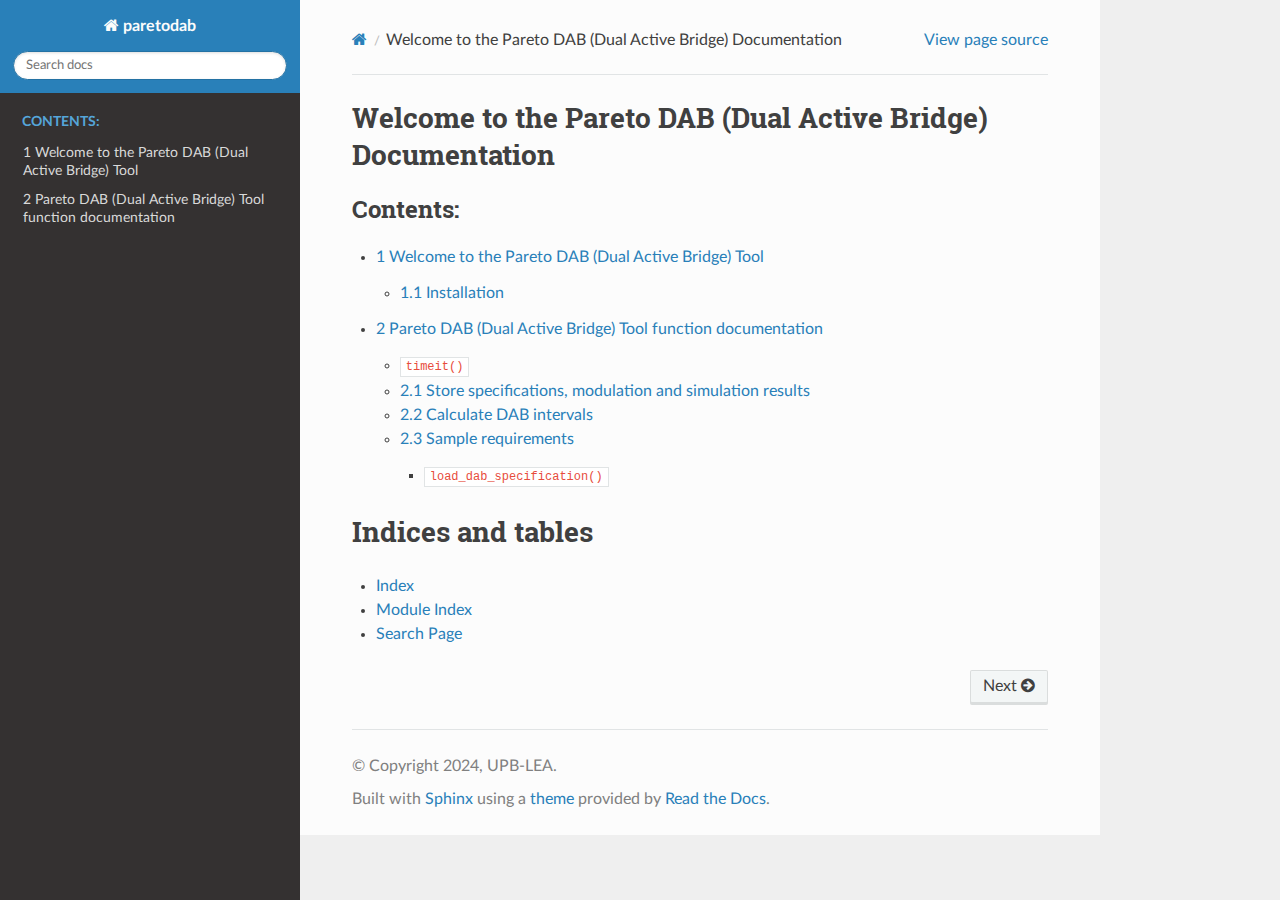
==== index.html @ 668c0896 "deploy: 377090805e0fa1c7143193a5ca44aac3f12e166b" ====
<!DOCTYPE html>
<html class="writer-html5" lang="en" data-content_root="./">
<head>
  <meta charset="utf-8" /><meta name="viewport" content="width=device-width, initial-scale=1" />

  <meta name="viewport" content="width=device-width, initial-scale=1.0" />
  <title>Welcome to the Pareto DAB (Dual Active Bridge) Documentation &mdash; paretodab 0.1.0 documentation</title>
      <link rel="stylesheet" type="text/css" href="_static/pygments.css?v=80d5e7a1" />
      <link rel="stylesheet" type="text/css" href="_static/css/theme.css?v=19f00094" />

  
  <!--[if lt IE 9]>
    <script src="_static/js/html5shiv.min.js"></script>
  <![endif]-->
  
        <script src="_static/jquery.js?v=5d32c60e"></script>
        <script src="_static/_sphinx_javascript_frameworks_compat.js?v=2cd50e6c"></script>
        <script src="_static/documentation_options.js?v=01f34227"></script>
        <script src="_static/doctools.js?v=9a2dae69"></script>
        <script src="_static/sphinx_highlight.js?v=dc90522c"></script>
    <script src="_static/js/theme.js"></script>
    <link rel="index" title="Index" href="genindex.html" />
    <link rel="search" title="Search" href="search.html" />
    <link rel="next" title="1 Welcome to the Pareto DAB (Dual Active Bridge) Tool" href="intro.html" /> 
</head>

<body class="wy-body-for-nav"> 
  <div class="wy-grid-for-nav">
    <nav data-toggle="wy-nav-shift" class="wy-nav-side">
      <div class="wy-side-scroll">
        <div class="wy-side-nav-search" >

          
          
          <a href="#" class="icon icon-home">
            paretodab
          </a>
<div role="search">
  <form id="rtd-search-form" class="wy-form" action="search.html" method="get">
    <input type="text" name="q" placeholder="Search docs" aria-label="Search docs" />
    <input type="hidden" name="check_keywords" value="yes" />
    <input type="hidden" name="area" value="default" />
  </form>
</div>
        </div><div class="wy-menu wy-menu-vertical" data-spy="affix" role="navigation" aria-label="Navigation menu">
              <p class="caption" role="heading"><span class="caption-text">Contents:</span></p>
<ul>
<li class="toctree-l1"><a class="reference internal" href="intro.html"><span class="sectnum">1 </span>Welcome to the Pareto DAB (Dual Active Bridge) Tool</a></li>
<li class="toctree-l1"><a class="reference internal" href="intro.html#module-paretodab.debug_tools"><span class="sectnum">2 </span>Pareto DAB (Dual Active Bridge) Tool function documentation</a></li>
</ul>

        </div>
      </div>
    </nav>

    <section data-toggle="wy-nav-shift" class="wy-nav-content-wrap"><nav class="wy-nav-top" aria-label="Mobile navigation menu" >
          <i data-toggle="wy-nav-top" class="fa fa-bars"></i>
          <a href="#">paretodab</a>
      </nav>

      <div class="wy-nav-content">
        <div class="rst-content">
          <div role="navigation" aria-label="Page navigation">
  <ul class="wy-breadcrumbs">
      <li><a href="#" class="icon icon-home" aria-label="Home"></a></li>
      <li class="breadcrumb-item active">Welcome to the Pareto DAB (Dual Active Bridge) Documentation</li>
      <li class="wy-breadcrumbs-aside">
            <a href="_sources/index.rst.txt" rel="nofollow"> View page source</a>
      </li>
  </ul>
  <hr/>
</div>
          <div role="main" class="document" itemscope="itemscope" itemtype="http://schema.org/Article">
           <div itemprop="articleBody">
             
  <section id="welcome-to-the-pareto-dab-dual-active-bridge-documentation">
<h1>Welcome to the Pareto DAB (Dual Active Bridge) Documentation<a class="headerlink" href="#welcome-to-the-pareto-dab-dual-active-bridge-documentation" title="Link to this heading"></a></h1>
<div class="toctree-wrapper compound">
<p class="caption" role="heading"><span class="caption-text">Contents:</span></p>
<ul>
<li class="toctree-l1"><a class="reference internal" href="intro.html"><span class="sectnum">1 </span>Welcome to the Pareto DAB (Dual Active Bridge) Tool</a><ul>
<li class="toctree-l2"><a class="reference internal" href="intro.html#installation"><span class="sectnum">1.1 </span>Installation</a></li>
</ul>
</li>
<li class="toctree-l1"><a class="reference internal" href="intro.html#module-paretodab.debug_tools"><span class="sectnum">2 </span>Pareto DAB (Dual Active Bridge) Tool function documentation</a><ul>
<li class="toctree-l2"><a class="reference internal" href="intro.html#paretodab.debug_tools.timeit"><code class="docutils literal notranslate"><span class="pre">timeit()</span></code></a></li>
<li class="toctree-l2"><a class="reference internal" href="intro.html#store-specifications-modulation-and-simulation-results"><span class="sectnum">2.1 </span>Store specifications, modulation and simulation results</a></li>
<li class="toctree-l2"><a class="reference internal" href="intro.html#calculate-dab-intervals"><span class="sectnum">2.2 </span>Calculate DAB intervals</a></li>
<li class="toctree-l2"><a class="reference internal" href="intro.html#module-paretodab.sample_requirements"><span class="sectnum">2.3 </span>Sample requirements</a><ul>
<li class="toctree-l3"><a class="reference internal" href="intro.html#paretodab.sample_requirements.load_dab_specification"><code class="docutils literal notranslate"><span class="pre">load_dab_specification()</span></code></a></li>
</ul>
</li>
</ul>
</li>
</ul>
</div>
</section>
<section id="indices-and-tables">
<h1>Indices and tables<a class="headerlink" href="#indices-and-tables" title="Link to this heading"></a></h1>
<ul class="simple">
<li><p><a class="reference internal" href="genindex.html"><span class="std std-ref">Index</span></a></p></li>
<li><p><a class="reference internal" href="py-modindex.html"><span class="std std-ref">Module Index</span></a></p></li>
<li><p><a class="reference internal" href="search.html"><span class="std std-ref">Search Page</span></a></p></li>
</ul>
</section>


           </div>
          </div>
          <footer><div class="rst-footer-buttons" role="navigation" aria-label="Footer">
        <a href="intro.html" class="btn btn-neutral float-right" title="1 Welcome to the Pareto DAB (Dual Active Bridge) Tool" accesskey="n" rel="next">Next <span class="fa fa-arrow-circle-right" aria-hidden="true"></span></a>
    </div>

  <hr/>

  <div role="contentinfo">
    <p>&#169; Copyright 2024, UPB-LEA.</p>
  </div>

  Built with <a href="https://www.sphinx-doc.org/">Sphinx</a> using a
    <a href="https://github.com/readthedocs/sphinx_rtd_theme">theme</a>
    provided by <a href="https://readthedocs.org">Read the Docs</a>.
   

</footer>
        </div>
      </div>
    </section>
  </div>
  <script>
      jQuery(function () {
          SphinxRtdTheme.Navigation.enable(true);
      });
  </script> 

</body>
</html>
---- _static/pygments.css ----
pre { line-height: 125%; }
td.linenos .normal { color: inherit; background-color: transparent; padding-left: 5px; padding-right: 5px; }
span.linenos { color: inherit; background-color: transparent; padding-left: 5px; padding-right: 5px; }
td.linenos .special { color: #000000; background-color: #ffffc0; padding-left: 5px; padding-right: 5px; }
span.linenos.special { color: #000000; background-color: #ffffc0; padding-left: 5px; padding-right: 5px; }
.highlight .hll { background-color: #ffffcc }
.highlight { background: #f8f8f8; }
.highlight .c { color: #3D7B7B; font-style: italic } /* Comment */
.highlight .err { border: 1px solid #FF0000 } /* Error */
.highlight .k { color: #008000; font-weight: bold } /* Keyword */
.highlight .o { color: #666666 } /* Operator */
.highlight .ch { color: #3D7B7B; font-style: italic } /* Comment.Hashbang */
.highlight .cm { color: #3D7B7B; font-style: italic } /* Comment.Multiline */
.highlight .cp { color: #9C6500 } /* Comment.Preproc */
.highlight .cpf { color: #3D7B7B; font-style: italic } /* Comment.PreprocFile */
.highlight .c1 { color: #3D7B7B; font-style: italic } /* Comment.Single */
.highlight .cs { color: #3D7B7B; font-style: italic } /* Comment.Special */
.highlight .gd { color: #A00000 } /* Generic.Deleted */
.highlight .ge { font-style: italic } /* Generic.Emph */
.highlight .ges { font-weight: bold; font-style: italic } /* Generic.EmphStrong */
.highlight .gr { color: #E40000 } /* Generic.Error */
.highlight .gh { color: #000080; font-weight: bold } /* Generic.Heading */
.highlight .gi { color: #008400 } /* Generic.Inserted */
.highlight .go { color: #717171 } /* Generic.Output */
.highlight .gp { color: #000080; font-weight: bold } /* Generic.Prompt */
.highlight .gs { font-weight: bold } /* Generic.Strong */
.highlight .gu { color: #800080; font-weight: bold } /* Generic.Subheading */
.highlight .gt { color: #0044DD } /* Generic.Traceback */
.highlight .kc { color: #008000; font-weight: bold } /* Keyword.Constant */
.highlight .kd { color: #008000; font-weight: bold } /* Keyword.Declaration */
.highlight .kn { color: #008000; font-weight: bold } /* Keyword.Namespace */
.highlight .kp { color: #008000 } /* Keyword.Pseudo */
.highlight .kr { color: #008000; font-weight: bold } /* Keyword.Reserved */
.highlight .kt { color: #B00040 } /* Keyword.Type */
.highlight .m { color: #666666 } /* Literal.Number */
.highlight .s { color: #BA2121 } /* Literal.String */
.highlight .na { color: #687822 } /* Name.Attribute */
.highlight .nb { color: #008000 } /* Name.Builtin */
.highlight .nc { color: #0000FF; font-weight: bold } /* Name.Class */
.highlight .no { color: #880000 } /* Name.Constant */
.highlight .nd { color: #AA22FF } /* Name.Decorator */
.highlight .ni { color: #717171; font-weight: bold } /* Name.Entity */
.highlight .ne { color: #CB3F38; font-weight: bold } /* Name.Exception */
.highlight .nf { color: #0000FF } /* Name.Function */
.highlight .nl { color: #767600 } /* Name.Label */
.highlight .nn { color: #0000FF; font-weight: bold } /* Name.Namespace */
.highlight .nt { color: #008000; font-weight: bold } /* Name.Tag */
.highlight .nv { color: #19177C } /* Name.Variable */
.highlight .ow { color: #AA22FF; font-weight: bold } /* Operator.Word */
.highlight .w { color: #bbbbbb } /* Text.Whitespace */
.highlight .mb { color: #666666 } /* Literal.Number.Bin */
.highlight .mf { color: #666666 } /* Literal.Number.Float */
.highlight .mh { color: #666666 } /* Literal.Number.Hex */
.highlight .mi { color: #666666 } /* Literal.Number.Integer */
.highlight .mo { color: #666666 } /* Literal.Number.Oct */
.highlight .sa { color: #BA2121 } /* Literal.String.Affix */
.highlight .sb { color: #BA2121 } /* Literal.String.Backtick */
.highlight .sc { color: #BA2121 } /* Literal.String.Char */
.highlight .dl { color: #BA2121 } /* Literal.String.Delimiter */
.highlight .sd { color: #BA2121; font-style: italic } /* Literal.String.Doc */
.highlight .s2 { color: #BA2121 } /* Literal.String.Double */
.highlight .se { color: #AA5D1F; font-weight: bold } /* Literal.String.Escape */
.highlight .sh { color: #BA2121 } /* Literal.String.Heredoc */
.highlight .si { color: #A45A77; font-weight: bold } /* Literal.String.Interpol */
.highlight .sx { color: #008000 } /* Literal.String.Other */
.highlight .sr { color: #A45A77 } /* Literal.String.Regex */
.highlight .s1 { color: #BA2121 } /* Literal.String.Single */
.highlight .ss { color: #19177C } /* Literal.String.Symbol */
.highlight .bp { color: #008000 } /* Name.Builtin.Pseudo */
.highlight .fm { color: #0000FF } /* Name.Function.Magic */
.highlight .vc { color: #19177C } /* Name.Variable.Class */
.highlight .vg { color: #19177C } /* Name.Variable.Global */
.highlight .vi { color: #19177C } /* Name.Variable.Instance */
.highlight .vm { color: #19177C } /* Name.Variable.Magic */
.highlight .il { color: #666666 } /* Literal.Number.Integer.Long */
---- _static/css/theme.css ----
html{box-sizing:border-box}*,:after,:before{box-sizing:inherit}article,aside,details,figcaption,figure,footer,header,hgroup,nav,section{display:block}audio,canvas,video{display:inline-block;*display:inline;*zoom:1}[hidden],audio:not([controls]){display:none}*{-webkit-box-sizing:border-box;-moz-box-sizing:border-box;box-sizing:border-box}html{font-size:100%;-webkit-text-size-adjust:100%;-ms-text-size-adjust:100%}body{margin:0}a:active,a:hover{outline:0}abbr[title]{border-bottom:1px dotted}b,strong{font-weight:700}blockquote{margin:0}dfn{font-style:italic}ins{background:#ff9;text-decoration:none}ins,mark{color:#000}mark{background:#ff0;font-style:italic;font-weight:700}.rst-content code,.rst-content tt,code,kbd,pre,samp{font-family:monospace,serif;_font-family:courier new,monospace;font-size:1em}pre{white-space:pre}q{quotes:none}q:after,q:before{content:"";content:none}small{font-size:85%}sub,sup{font-size:75%;line-height:0;position:relative;vertical-align:baseline}sup{top:-.5em}sub{bottom:-.25em}dl,ol,ul{margin:0;padding:0;list-style:none;list-style-image:none}li{list-style:none}dd{margin:0}img{border:0;-ms-interpolation-mode:bicubic;vertical-align:middle;max-width:100%}svg:not(:root){overflow:hidden}figure,form{margin:0}label{cursor:pointer}button,input,select,textarea{font-size:100%;margin:0;vertical-align:baseline;*vertical-align:middle}button,input{line-height:normal}button,input[type=button],input[type=reset],input[type=submit]{cursor:pointer;-webkit-appearance:button;*overflow:visible}button[disabled],input[disabled]{cursor:default}input[type=search]{-webkit-appearance:textfield;-moz-box-sizing:content-box;-webkit-box-sizing:content-box;box-sizing:content-box}textarea{resize:vertical}table{border-collapse:collapse;border-spacing:0}td{vertical-align:top}.chromeframe{margin:.2em 0;background:#ccc;color:#000;padding:.2em 0}.ir{display:block;border:0;text-indent:-999em;overflow:hidden;background-color:transparent;background-repeat:no-repeat;text-align:left;direction:ltr;*line-height:0}.ir br{display:none}.hidden{display:none!important;visibility:hidden}.visuallyhidden{border:0;clip:rect(0 0 0 0);height:1px;margin:-1px;overflow:hidden;padding:0;position:absolute;width:1px}.visuallyhidden.focusable:active,.visuallyhidden.focusable:focus{clip:auto;height:auto;margin:0;overflow:visible;position:static;width:auto}.invisible{visibility:hidden}.relative{position:relative}big,small{font-size:100%}@media print{body,html,section{background:none!important}*{box-shadow:none!important;text-shadow:none!important;filter:none!important;-ms-filter:none!important}a,a:visited{text-decoration:underline}.ir a:after,a[href^="#"]:after,a[href^="javascript:"]:after{content:""}blockquote,pre{page-break-inside:avoid}thead{display:table-header-group}img,tr{page-break-inside:avoid}img{max-width:100%!important}@page{margin:.5cm}.rst-content .toctree-wrapper>p.caption,h2,h3,p{orphans:3;widows:3}.rst-content .toctree-wrapper>p.caption,h2,h3{page-break-after:avoid}}.btn,.fa:before,.icon:before,.rst-content .admonition,.rst-content .admonition-title:before,.rst-content .admonition-todo,.rst-content .attention,.rst-content .caution,.rst-content .code-block-caption .headerlink:before,.rst-content .danger,.rst-content .eqno .headerlink:before,.rst-content .error,.rst-content .hint,.rst-content .important,.rst-content .note,.rst-content .seealso,.rst-content .tip,.rst-content .warning,.rst-content code.download span:first-child:before,.rst-content dl dt .headerlink:before,.rst-content h1 .headerlink:before,.rst-content h2 .headerlink:before,.rst-content h3 .headerlink:before,.rst-content h4 .headerlink:before,.rst-content h5 .headerlink:before,.rst-content h6 .headerlink:before,.rst-content p.caption .headerlink:before,.rst-content p .headerlink:before,.rst-content table>caption .headerlink:before,.rst-content tt.download span:first-child:before,.wy-alert,.wy-dropdown .caret:before,.wy-inline-validate.wy-inline-validate-danger .wy-input-context:before,.wy-inline-validate.wy-inline-validate-info .wy-input-context:before,.wy-inline-validate.wy-inline-validate-success .wy-input-context:before,.wy-inline-validate.wy-inline-validate-warning .wy-input-context:before,.wy-menu-vertical li.current>a button.toctree-expand:before,.wy-menu-vertical li.on a button.toctree-expand:before,.wy-menu-vertical li button.toctree-expand:before,input[type=color],input[type=date],input[type=datetime-local],input[type=datetime],input[type=email],input[type=month],input[type=number],input[type=password],input[type=search],input[type=tel],input[type=text],input[type=time],input[type=url],input[type=week],select,textarea{-webkit-font-smoothing:antialiased}.clearfix{*zoom:1}.clearfix:after,.clearfix:before{display:table;content:""}.clearfix:after{clear:both}/*!
 *  Font Awesome 4.7.0 by @davegandy - http://fontawesome.io - @fontawesome
 *  License - http://fontawesome.io/license (Font: SIL OFL 1.1, CSS: MIT License)
 */@font-face{font-family:FontAwesome;src:url(fonts/fontawesome-webfont.eot?674f50d287a8c48dc19ba404d20fe713);src:url(fonts/fontawesome-webfont.eot?674f50d287a8c48dc19ba404d20fe713?#iefix&v=4.7.0) format("embedded-opentype"),url(fonts/fontawesome-webfont.woff2?af7ae505a9eed503f8b8e6982036873e) format("woff2"),url(fonts/fontawesome-webfont.woff?fee66e712a8a08eef5805a46892932ad) format("woff"),url(fonts/fontawesome-webfont.ttf?b06871f281fee6b241d60582ae9369b9) format("truetype"),url(fonts/fontawesome-webfont.svg?912ec66d7572ff821749319396470bde#fontawesomeregular) format("svg");font-weight:400;font-style:normal}.fa,.icon,.rst-content .admonition-title,.rst-content .code-block-caption .headerlink,.rst-content .eqno .headerlink,.rst-content code.download span:first-child,.rst-content dl dt .headerlink,.rst-content h1 .headerlink,.rst-content h2 .headerlink,.rst-content h3 .headerlink,.rst-content h4 .headerlink,.rst-content h5 .headerlink,.rst-content h6 .headerlink,.rst-content p.caption .headerlink,.rst-content p .headerlink,.rst-content table>caption .headerlink,.rst-content tt.download span:first-child,.wy-menu-vertical li.current>a button.toctree-expand,.wy-menu-vertical li.on a button.toctree-expand,.wy-menu-vertical li button.toctree-expand{display:inline-block;font:normal normal normal 14px/1 FontAwesome;font-size:inherit;text-rendering:auto;-webkit-font-smoothing:antialiased;-moz-osx-font-smoothing:grayscale}.fa-lg{font-size:1.33333em;line-height:.75em;vertical-align:-15%}.fa-2x{font-size:2em}.fa-3x{font-size:3em}.fa-4x{font-size:4em}.fa-5x{font-size:5em}.fa-fw{width:1.28571em;text-align:center}.fa-ul{padding-left:0;margin-left:2.14286em;list-style-type:none}.fa-ul>li{position:relative}.fa-li{position:absolute;left:-2.14286em;width:2.14286em;top:.14286em;text-align:center}.fa-li.fa-lg{left:-1.85714em}.fa-border{padding:.2em .25em .15em;border:.08em solid #eee;border-radius:.1em}.fa-pull-left{float:left}.fa-pull-right{float:right}.fa-pull-left.icon,.fa.fa-pull-left,.rst-content .code-block-caption .fa-pull-left.headerlink,.rst-content .eqno .fa-pull-left.headerlink,.rst-content .fa-pull-left.admonition-title,.rst-content code.download span.fa-pull-left:first-child,.rst-content dl dt .fa-pull-left.headerlink,.rst-content h1 .fa-pull-left.headerlink,.rst-content h2 .fa-pull-left.headerlink,.rst-content h3 .fa-pull-left.headerlink,.rst-content h4 .fa-pull-left.headerlink,.rst-content h5 .fa-pull-left.headerlink,.rst-content h6 .fa-pull-left.headerlink,.rst-content p .fa-pull-left.headerlink,.rst-content table>caption .fa-pull-left.headerlink,.rst-content tt.download span.fa-pull-left:first-child,.wy-menu-vertical li.current>a button.fa-pull-left.toctree-expand,.wy-menu-vertical li.on a button.fa-pull-left.toctree-expand,.wy-menu-vertical li button.fa-pull-left.toctree-expand{margin-right:.3em}.fa-pull-right.icon,.fa.fa-pull-right,.rst-content .code-block-caption .fa-pull-right.headerlink,.rst-content .eqno .fa-pull-right.headerlink,.rst-content .fa-pull-right.admonition-title,.rst-content code.download span.fa-pull-right:first-child,.rst-content dl dt .fa-pull-right.headerlink,.rst-content h1 .fa-pull-right.headerlink,.rst-content h2 .fa-pull-right.headerlink,.rst-content h3 .fa-pull-right.headerlink,.rst-content h4 .fa-pull-right.headerlink,.rst-content h5 .fa-pull-right.headerlink,.rst-content h6 .fa-pull-right.headerlink,.rst-content p .fa-pull-right.headerlink,.rst-content table>caption .fa-pull-right.headerlink,.rst-content tt.download span.fa-pull-right:first-child,.wy-menu-vertical li.current>a button.fa-pull-right.toctree-expand,.wy-menu-vertical li.on a button.fa-pull-right.toctree-expand,.wy-menu-vertical li button.fa-pull-right.toctree-expand{margin-left:.3em}.pull-right{float:right}.pull-left{float:left}.fa.pull-left,.pull-left.icon,.rst-content .code-block-caption .pull-left.headerlink,.rst-content .eqno .pull-left.headerlink,.rst-content .pull-left.admonition-title,.rst-content code.download span.pull-left:first-child,.rst-content dl dt .pull-left.headerlink,.rst-content h1 .pull-left.headerlink,.rst-content h2 .pull-left.headerlink,.rst-content h3 .pull-left.headerlink,.rst-content h4 .pull-left.headerlink,.rst-content h5 .pull-left.headerlink,.rst-content h6 .pull-left.headerlink,.rst-content p .pull-left.headerlink,.rst-content table>caption .pull-left.headerlink,.rst-content tt.download span.pull-left:first-child,.wy-menu-vertical li.current>a button.pull-left.toctree-expand,.wy-menu-vertical li.on a button.pull-left.toctree-expand,.wy-menu-vertical li button.pull-left.toctree-expand{margin-right:.3em}.fa.pull-right,.pull-right.icon,.rst-content .code-block-caption .pull-right.headerlink,.rst-content .eqno .pull-right.headerlink,.rst-content .pull-right.admonition-title,.rst-content code.download span.pull-right:first-child,.rst-content dl dt .pull-right.headerlink,.rst-content h1 .pull-right.headerlink,.rst-content h2 .pull-right.headerlink,.rst-content h3 .pull-right.headerlink,.rst-content h4 .pull-right.headerlink,.rst-content h5 .pull-right.headerlink,.rst-content h6 .pull-right.headerlink,.rst-content p .pull-right.headerlink,.rst-content table>caption .pull-right.headerlink,.rst-content tt.download span.pull-right:first-child,.wy-menu-vertical li.current>a button.pull-right.toctree-expand,.wy-menu-vertical li.on a button.pull-right.toctree-expand,.wy-menu-vertical li button.pull-right.toctree-expand{margin-left:.3em}.fa-spin{-webkit-animation:fa-spin 2s linear infinite;animation:fa-spin 2s linear infinite}.fa-pulse{-webkit-animation:fa-spin 1s steps(8) infinite;animation:fa-spin 1s steps(8) infinite}@-webkit-keyframes fa-spin{0%{-webkit-transform:rotate(0deg);transform:rotate(0deg)}to{-webkit-transform:rotate(359deg);transform:rotate(359deg)}}@keyframes fa-spin{0%{-webkit-transform:rotate(0deg);transform:rotate(0deg)}to{-webkit-transform:rotate(359deg);transform:rotate(359deg)}}.fa-rotate-90{-ms-filter:"progid:DXImageTransform.Microsoft.BasicImage(rotation=1)";-webkit-transform:rotate(90deg);-ms-transform:rotate(90deg);transform:rotate(90deg)}.fa-rotate-180{-ms-filter:"progid:DXImageTransform.Microsoft.BasicImage(rotation=2)";-webkit-transform:rotate(180deg);-ms-transform:rotate(180deg);transform:rotate(180deg)}.fa-rotate-270{-ms-filter:"progid:DXImageTransform.Microsoft.BasicImage(rotation=3)";-webkit-transform:rotate(270deg);-ms-transform:rotate(270deg);transform:rotate(270deg)}.fa-flip-horizontal{-ms-filter:"progid:DXImageTransform.Microsoft.BasicImage(rotation=0, mirror=1)";-webkit-transform:scaleX(-1);-ms-transform:scaleX(-1);transform:scaleX(-1)}.fa-flip-vertical{-ms-filter:"progid:DXImageTransform.Microsoft.BasicImage(rotation=2, mirror=1)";-webkit-transform:scaleY(-1);-ms-transform:scaleY(-1);transform:scaleY(-1)}:root .fa-flip-horizontal,:root .fa-flip-vertical,:root .fa-rotate-90,:root .fa-rotate-180,:root .fa-rotate-270{filter:none}.fa-stack{position:relative;display:inline-block;width:2em;height:2em;line-height:2em;vertical-align:middle}.fa-stack-1x,.fa-stack-2x{position:absolute;left:0;width:100%;text-align:center}.fa-stack-1x{line-height:inherit}.fa-stack-2x{font-size:2em}.fa-inverse{color:#fff}.fa-glass:before{content:""}.fa-music:before{content:""}.fa-search:before,.icon-search:before{content:""}.fa-envelope-o:before{content:""}.fa-heart:before{content:""}.fa-star:before{content:""}.fa-star-o:before{content:""}.fa-user:before{content:""}.fa-film:before{content:""}.fa-th-large:before{content:""}.fa-th:before{content:""}.fa-th-list:before{content:""}.fa-check:before{content:""}.fa-close:before,.fa-remove:before,.fa-times:before{content:""}.fa-search-plus:before{content:""}.fa-search-minus:before{content:""}.fa-power-off:before{content:""}.fa-signal:before{content:""}.fa-cog:before,.fa-gear:before{content:""}.fa-trash-o:before{content:""}.fa-home:before,.icon-home:before{content:""}.fa-file-o:before{content:""}.fa-clock-o:before{content:""}.fa-road:before{content:""}.fa-download:before,.rst-content code.download span:first-child:before,.rst-content tt.download span:first-child:before{content:""}.fa-arrow-circle-o-down:before{content:""}.fa-arrow-circle-o-up:before{content:""}.fa-inbox:before{content:""}.fa-play-circle-o:before{content:""}.fa-repeat:before,.fa-rotate-right:before{content:""}.fa-refresh:before{content:""}.fa-list-alt:before{content:""}.fa-lock:before{content:""}.fa-flag:before{content:""}.fa-headphones:before{content:""}.fa-volume-off:before{content:""}.fa-volume-down:before{content:""}.fa-volume-up:before{content:""}.fa-qrcode:before{content:""}.fa-barcode:before{content:""}.fa-tag:before{content:""}.fa-tags:before{content:""}.fa-book:before,.icon-book:before{content:""}.fa-bookmark:before{content:""}.fa-print:before{content:""}.fa-camera:before{content:""}.fa-font:before{content:""}.fa-bold:before{content:""}.fa-italic:before{content:""}.fa-text-height:before{content:""}.fa-text-width:before{content:""}.fa-align-left:before{content:""}.fa-align-center:before{content:""}.fa-align-right:before{content:""}.fa-align-justify:before{content:""}.fa-list:before{content:""}.fa-dedent:before,.fa-outdent:before{content:""}.fa-indent:before{content:""}.fa-video-camera:before{content:""}.fa-image:before,.fa-photo:before,.fa-picture-o:before{content:""}.fa-pencil:before{content:""}.fa-map-marker:before{content:""}.fa-adjust:before{content:""}.fa-tint:before{content:""}.fa-edit:before,.fa-pencil-square-o:before{content:""}.fa-share-square-o:before{content:""}.fa-check-square-o:before{content:""}.fa-arrows:before{content:""}.fa-step-backward:before{content:""}.fa-fast-backward:before{content:""}.fa-backward:before{content:""}.fa-play:before{content:""}.fa-pause:before{content:""}.fa-stop:before{content:""}.fa-forward:before{content:""}.fa-fast-forward:before{content:""}.fa-step-forward:before{content:""}.fa-eject:before{content:""}.fa-chevron-left:before{content:""}.fa-chevron-right:before{content:""}.fa-plus-circle:before{content:""}.fa-minus-circle:before{content:""}.fa-times-circle:before,.wy-inline-validate.wy-inline-validate-danger .wy-input-context:before{content:""}.fa-check-circle:before,.wy-inline-validate.wy-inline-validate-success .wy-input-context:before{content:""}.fa-question-circle:before{content:""}.fa-info-circle:before{content:""}.fa-crosshairs:before{content:""}.fa-times-circle-o:before{content:""}.fa-check-circle-o:before{content:""}.fa-ban:before{content:""}.fa-arrow-left:before{content:""}.fa-arrow-right:before{content:""}.fa-arrow-up:before{content:""}.fa-arrow-down:before{content:""}.fa-mail-forward:before,.fa-share:before{content:""}.fa-expand:before{content:""}.fa-compress:before{content:""}.fa-plus:before{content:""}.fa-minus:before{content:""}.fa-asterisk:before{content:""}.fa-exclamation-circle:before,.rst-content .admonition-title:before,.wy-inline-validate.wy-inline-validate-info .wy-input-context:before,.wy-inline-validate.wy-inline-validate-warning .wy-input-context:before{content:""}.fa-gift:before{content:""}.fa-leaf:before{content:""}.fa-fire:before,.icon-fire:before{content:""}.fa-eye:before{content:""}.fa-eye-slash:before{content:""}.fa-exclamation-triangle:before,.fa-warning:before{content:""}.fa-plane:before{content:""}.fa-calendar:before{content:""}.fa-random:before{content:""}.fa-comment:before{content:""}.fa-magnet:before{content:""}.fa-chevron-up:before{content:""}.fa-chevron-down:before{content:""}.fa-retweet:before{content:""}.fa-shopping-cart:before{content:""}.fa-folder:before{content:""}.fa-folder-open:before{content:""}.fa-arrows-v:before{content:""}.fa-arrows-h:before{content:""}.fa-bar-chart-o:before,.fa-bar-chart:before{content:""}.fa-twitter-square:before{content:""}.fa-facebook-square:before{content:""}.fa-camera-retro:before{content:""}.fa-key:before{content:""}.fa-cogs:before,.fa-gears:before{content:""}.fa-comments:before{content:""}.fa-thumbs-o-up:before{content:""}.fa-thumbs-o-down:before{content:""}.fa-star-half:before{content:""}.fa-heart-o:before{content:""}.fa-sign-out:before{content:""}.fa-linkedin-square:before{content:""}.fa-thumb-tack:before{content:""}.fa-external-link:before{content:""}.fa-sign-in:before{content:""}.fa-trophy:before{content:""}.fa-github-square:before{content:""}.fa-upload:before{content:""}.fa-lemon-o:before{content:""}.fa-phone:before{content:""}.fa-square-o:before{content:""}.fa-bookmark-o:before{content:""}.fa-phone-square:before{content:""}.fa-twitter:before{content:""}.fa-facebook-f:before,.fa-facebook:before{content:""}.fa-github:before,.icon-github:before{content:""}.fa-unlock:before{content:""}.fa-credit-card:before{content:""}.fa-feed:before,.fa-rss:before{content:""}.fa-hdd-o:before{content:""}.fa-bullhorn:before{content:""}.fa-bell:before{content:""}.fa-certificate:before{content:""}.fa-hand-o-right:before{content:""}.fa-hand-o-left:before{content:""}.fa-hand-o-up:before{content:""}.fa-hand-o-down:before{content:""}.fa-arrow-circle-left:before,.icon-circle-arrow-left:before{content:""}.fa-arrow-circle-right:before,.icon-circle-arrow-right:before{content:""}.fa-arrow-circle-up:before{content:""}.fa-arrow-circle-down:before{content:""}.fa-globe:before{content:""}.fa-wrench:before{content:""}.fa-tasks:before{content:""}.fa-filter:before{content:""}.fa-briefcase:before{content:""}.fa-arrows-alt:before{content:""}.fa-group:before,.fa-users:before{content:""}.fa-chain:before,.fa-link:before,.icon-link:before{content:""}.fa-cloud:before{content:""}.fa-flask:before{content:""}.fa-cut:before,.fa-scissors:before{content:""}.fa-copy:before,.fa-files-o:before{content:""}.fa-paperclip:before{content:""}.fa-floppy-o:before,.fa-save:before{content:""}.fa-square:before{content:""}.fa-bars:before,.fa-navicon:before,.fa-reorder:before{content:""}.fa-list-ul:before{content:""}.fa-list-ol:before{content:""}.fa-strikethrough:before{content:""}.fa-underline:before{content:""}.fa-table:before{content:""}.fa-magic:before{content:""}.fa-truck:before{content:""}.fa-pinterest:before{content:""}.fa-pinterest-square:before{content:""}.fa-google-plus-square:before{content:""}.fa-google-plus:before{content:""}.fa-money:before{content:""}.fa-caret-down:before,.icon-caret-down:before,.wy-dropdown .caret:before{content:""}.fa-caret-up:before{content:""}.fa-caret-left:before{content:""}.fa-caret-right:before{content:""}.fa-columns:before{content:""}.fa-sort:before,.fa-unsorted:before{content:""}.fa-sort-desc:before,.fa-sort-down:before{content:""}.fa-sort-asc:before,.fa-sort-up:before{content:""}.fa-envelope:before{content:""}.fa-linkedin:before{content:""}.fa-rotate-left:before,.fa-undo:before{content:""}.fa-gavel:before,.fa-legal:before{content:""}.fa-dashboard:before,.fa-tachometer:before{content:""}.fa-comment-o:before{content:""}.fa-comments-o:before{content:""}.fa-bolt:before,.fa-flash:before{content:""}.fa-sitemap:before{content:""}.fa-umbrella:before{content:""}.fa-clipboard:before,.fa-paste:before{content:""}.fa-lightbulb-o:before{content:""}.fa-exchange:before{content:""}.fa-cloud-download:before{content:""}.fa-cloud-upload:before{content:""}.fa-user-md:before{content:""}.fa-stethoscope:before{content:""}.fa-suitcase:before{content:""}.fa-bell-o:before{content:""}.fa-coffee:before{content:""}.fa-cutlery:before{content:""}.fa-file-text-o:before{content:""}.fa-building-o:before{content:""}.fa-hospital-o:before{content:""}.fa-ambulance:before{content:""}.fa-medkit:before{content:""}.fa-fighter-jet:before{content:""}.fa-beer:before{content:""}.fa-h-square:before{content:""}.fa-plus-square:before{content:""}.fa-angle-double-left:before{content:""}.fa-angle-double-right:before{content:""}.fa-angle-double-up:before{content:""}.fa-angle-double-down:before{content:""}.fa-angle-left:before{content:""}.fa-angle-right:before{content:""}.fa-angle-up:before{content:""}.fa-angle-down:before{content:""}.fa-desktop:before{content:""}.fa-laptop:before{content:""}.fa-tablet:before{content:""}.fa-mobile-phone:before,.fa-mobile:before{content:""}.fa-circle-o:before{content:""}.fa-quote-left:before{content:""}.fa-quote-right:before{content:""}.fa-spinner:before{content:""}.fa-circle:before{content:""}.fa-mail-reply:before,.fa-reply:before{content:""}.fa-github-alt:before{content:""}.fa-folder-o:before{content:""}.fa-folder-open-o:before{content:""}.fa-smile-o:before{content:""}.fa-frown-o:before{content:""}.fa-meh-o:before{content:""}.fa-gamepad:before{content:""}.fa-keyboard-o:before{content:""}.fa-flag-o:before{content:""}.fa-flag-checkered:before{content:""}.fa-terminal:before{content:""}.fa-code:before{content:""}.fa-mail-reply-all:before,.fa-reply-all:before{content:""}.fa-star-half-empty:before,.fa-star-half-full:before,.fa-star-half-o:before{content:""}.fa-location-arrow:before{content:""}.fa-crop:before{content:""}.fa-code-fork:before{content:""}.fa-chain-broken:before,.fa-unlink:before{content:""}.fa-question:before{content:""}.fa-info:before{content:""}.fa-exclamation:before{content:""}.fa-superscript:before{content:""}.fa-subscript:before{content:""}.fa-eraser:before{content:""}.fa-puzzle-piece:before{content:""}.fa-microphone:before{content:""}.fa-microphone-slash:before{content:""}.fa-shield:before{content:""}.fa-calendar-o:before{content:""}.fa-fire-extinguisher:before{content:""}.fa-rocket:before{content:""}.fa-maxcdn:before{content:""}.fa-chevron-circle-left:before{content:""}.fa-chevron-circle-right:before{content:""}.fa-chevron-circle-up:before{content:""}.fa-chevron-circle-down:before{content:""}.fa-html5:before{content:""}.fa-css3:before{content:""}.fa-anchor:before{content:""}.fa-unlock-alt:before{content:""}.fa-bullseye:before{content:""}.fa-ellipsis-h:before{content:""}.fa-ellipsis-v:before{content:""}.fa-rss-square:before{content:""}.fa-play-circle:before{content:""}.fa-ticket:before{content:""}.fa-minus-square:before{content:""}.fa-minus-square-o:before,.wy-menu-vertical li.current>a button.toctree-expand:before,.wy-menu-vertical li.on a button.toctree-expand:before{content:""}.fa-level-up:before{content:""}.fa-level-down:before{content:""}.fa-check-square:before{content:""}.fa-pencil-square:before{content:""}.fa-external-link-square:before{content:""}.fa-share-square:before{content:""}.fa-compass:before{content:""}.fa-caret-square-o-down:before,.fa-toggle-down:before{content:""}.fa-caret-square-o-up:before,.fa-toggle-up:before{content:""}.fa-caret-square-o-right:before,.fa-toggle-right:before{content:""}.fa-eur:before,.fa-euro:before{content:""}.fa-gbp:before{content:""}.fa-dollar:before,.fa-usd:before{content:""}.fa-inr:before,.fa-rupee:before{content:""}.fa-cny:before,.fa-jpy:before,.fa-rmb:before,.fa-yen:before{content:""}.fa-rouble:before,.fa-rub:before,.fa-ruble:before{content:""}.fa-krw:before,.fa-won:before{content:""}.fa-bitcoin:before,.fa-btc:before{content:""}.fa-file:before{content:""}.fa-file-text:before{content:""}.fa-sort-alpha-asc:before{content:""}.fa-sort-alpha-desc:before{content:""}.fa-sort-amount-asc:before{content:""}.fa-sort-amount-desc:before{content:""}.fa-sort-numeric-asc:before{content:""}.fa-sort-numeric-desc:before{content:""}.fa-thumbs-up:before{content:""}.fa-thumbs-down:before{content:""}.fa-youtube-square:before{content:""}.fa-youtube:before{content:""}.fa-xing:before{content:""}.fa-xing-square:before{content:""}.fa-youtube-play:before{content:""}.fa-dropbox:before{content:""}.fa-stack-overflow:before{content:""}.fa-instagram:before{content:""}.fa-flickr:before{content:""}.fa-adn:before{content:""}.fa-bitbucket:before,.icon-bitbucket:before{content:""}.fa-bitbucket-square:before{content:""}.fa-tumblr:before{content:""}.fa-tumblr-square:before{content:""}.fa-long-arrow-down:before{content:""}.fa-long-arrow-up:before{content:""}.fa-long-arrow-left:before{content:""}.fa-long-arrow-right:before{content:""}.fa-apple:before{content:""}.fa-windows:before{content:""}.fa-android:before{content:""}.fa-linux:before{content:""}.fa-dribbble:before{content:""}.fa-skype:before{content:""}.fa-foursquare:before{content:""}.fa-trello:before{content:""}.fa-female:before{content:""}.fa-male:before{content:""}.fa-gittip:before,.fa-gratipay:before{content:""}.fa-sun-o:before{content:""}.fa-moon-o:before{content:""}.fa-archive:before{content:""}.fa-bug:before{content:""}.fa-vk:before{content:""}.fa-weibo:before{content:""}.fa-renren:before{content:""}.fa-pagelines:before{content:""}.fa-stack-exchange:before{content:""}.fa-arrow-circle-o-right:before{content:""}.fa-arrow-circle-o-left:before{content:""}.fa-caret-square-o-left:before,.fa-toggle-left:before{content:""}.fa-dot-circle-o:before{content:""}.fa-wheelchair:before{content:""}.fa-vimeo-square:before{content:""}.fa-try:before,.fa-turkish-lira:before{content:""}.fa-plus-square-o:before,.wy-menu-vertical li button.toctree-expand:before{content:""}.fa-space-shuttle:before{content:""}.fa-slack:before{content:""}.fa-envelope-square:before{content:""}.fa-wordpress:before{content:""}.fa-openid:before{content:""}.fa-bank:before,.fa-institution:before,.fa-university:before{content:""}.fa-graduation-cap:before,.fa-mortar-board:before{content:""}.fa-yahoo:before{content:""}.fa-google:before{content:""}.fa-reddit:before{content:""}.fa-reddit-square:before{content:""}.fa-stumbleupon-circle:before{content:""}.fa-stumbleupon:before{content:""}.fa-delicious:before{content:""}.fa-digg:before{content:""}.fa-pied-piper-pp:before{content:""}.fa-pied-piper-alt:before{content:""}.fa-drupal:before{content:""}.fa-joomla:before{content:""}.fa-language:before{content:""}.fa-fax:before{content:""}.fa-building:before{content:""}.fa-child:before{content:""}.fa-paw:before{content:""}.fa-spoon:before{content:""}.fa-cube:before{content:""}.fa-cubes:before{content:""}.fa-behance:before{content:""}.fa-behance-square:before{content:""}.fa-steam:before{content:""}.fa-steam-square:before{content:""}.fa-recycle:before{content:""}.fa-automobile:before,.fa-car:before{content:""}.fa-cab:before,.fa-taxi:before{content:""}.fa-tree:before{content:""}.fa-spotify:before{content:""}.fa-deviantart:before{content:""}.fa-soundcloud:before{content:""}.fa-database:before{content:""}.fa-file-pdf-o:before{content:""}.fa-file-word-o:before{content:""}.fa-file-excel-o:before{content:""}.fa-file-powerpoint-o:before{content:""}.fa-file-image-o:before,.fa-file-photo-o:before,.fa-file-picture-o:before{content:""}.fa-file-archive-o:before,.fa-file-zip-o:before{content:""}.fa-file-audio-o:before,.fa-file-sound-o:before{content:""}.fa-file-movie-o:before,.fa-file-video-o:before{content:""}.fa-file-code-o:before{content:""}.fa-vine:before{content:""}.fa-codepen:before{content:""}.fa-jsfiddle:before{content:""}.fa-life-bouy:before,.fa-life-buoy:before,.fa-life-ring:before,.fa-life-saver:before,.fa-support:before{content:""}.fa-circle-o-notch:before{content:""}.fa-ra:before,.fa-rebel:before,.fa-resistance:before{content:""}.fa-empire:before,.fa-ge:before{content:""}.fa-git-square:before{content:""}.fa-git:before{content:""}.fa-hacker-news:before,.fa-y-combinator-square:before,.fa-yc-square:before{content:""}.fa-tencent-weibo:before{content:""}.fa-qq:before{content:""}.fa-wechat:before,.fa-weixin:before{content:""}.fa-paper-plane:before,.fa-send:before{content:""}.fa-paper-plane-o:before,.fa-send-o:before{content:""}.fa-history:before{content:""}.fa-circle-thin:before{content:""}.fa-header:before{content:""}.fa-paragraph:before{content:""}.fa-sliders:before{content:""}.fa-share-alt:before{content:""}.fa-share-alt-square:before{content:""}.fa-bomb:before{content:""}.fa-futbol-o:before,.fa-soccer-ball-o:before{content:""}.fa-tty:before{content:""}.fa-binoculars:before{content:""}.fa-plug:before{content:""}.fa-slideshare:before{content:""}.fa-twitch:before{content:""}.fa-yelp:before{content:""}.fa-newspaper-o:before{content:""}.fa-wifi:before{content:""}.fa-calculator:before{content:""}.fa-paypal:before{content:""}.fa-google-wallet:before{content:""}.fa-cc-visa:before{content:""}.fa-cc-mastercard:before{content:""}.fa-cc-discover:before{content:""}.fa-cc-amex:before{content:""}.fa-cc-paypal:before{content:""}.fa-cc-stripe:before{content:""}.fa-bell-slash:before{content:""}.fa-bell-slash-o:before{content:""}.fa-trash:before{content:""}.fa-copyright:before{content:""}.fa-at:before{content:""}.fa-eyedropper:before{content:""}.fa-paint-brush:before{content:""}.fa-birthday-cake:before{content:""}.fa-area-chart:before{content:""}.fa-pie-chart:before{content:""}.fa-line-chart:before{content:""}.fa-lastfm:before{content:""}.fa-lastfm-square:before{content:""}.fa-toggle-off:before{content:""}.fa-toggle-on:before{content:""}.fa-bicycle:before{content:""}.fa-bus:before{content:""}.fa-ioxhost:before{content:""}.fa-angellist:before{content:""}.fa-cc:before{content:""}.fa-ils:before,.fa-shekel:before,.fa-sheqel:before{content:""}.fa-meanpath:before{content:""}.fa-buysellads:before{content:""}.fa-connectdevelop:before{content:""}.fa-dashcube:before{content:""}.fa-forumbee:before{content:""}.fa-leanpub:before{content:""}.fa-sellsy:before{content:""}.fa-shirtsinbulk:before{content:""}.fa-simplybuilt:before{content:""}.fa-skyatlas:before{content:""}.fa-cart-plus:before{content:""}.fa-cart-arrow-down:before{content:""}.fa-diamond:before{content:""}.fa-ship:before{content:""}.fa-user-secret:before{content:""}.fa-motorcycle:before{content:""}.fa-street-view:before{content:""}.fa-heartbeat:before{content:""}.fa-venus:before{content:""}.fa-mars:before{content:""}.fa-mercury:before{content:""}.fa-intersex:before,.fa-transgender:before{content:""}.fa-transgender-alt:before{content:""}.fa-venus-double:before{content:""}.fa-mars-double:before{content:""}.fa-venus-mars:before{content:""}.fa-mars-stroke:before{content:""}.fa-mars-stroke-v:before{content:""}.fa-mars-stroke-h:before{content:""}.fa-neuter:before{content:""}.fa-genderless:before{content:""}.fa-facebook-official:before{content:""}.fa-pinterest-p:before{content:""}.fa-whatsapp:before{content:""}.fa-server:before{content:""}.fa-user-plus:before{content:""}.fa-user-times:before{content:""}.fa-bed:before,.fa-hotel:before{content:""}.fa-viacoin:before{content:""}.fa-train:before{content:""}.fa-subway:before{content:""}.fa-medium:before{content:""}.fa-y-combinator:before,.fa-yc:before{content:""}.fa-optin-monster:before{content:""}.fa-opencart:before{content:""}.fa-expeditedssl:before{content:""}.fa-battery-4:before,.fa-battery-full:before,.fa-battery:before{content:""}.fa-battery-3:before,.fa-battery-three-quarters:before{content:""}.fa-battery-2:before,.fa-battery-half:before{content:""}.fa-battery-1:before,.fa-battery-quarter:before{content:""}.fa-battery-0:before,.fa-battery-empty:before{content:""}.fa-mouse-pointer:before{content:""}.fa-i-cursor:before{content:""}.fa-object-group:before{content:""}.fa-object-ungroup:before{content:""}.fa-sticky-note:before{content:""}.fa-sticky-note-o:before{content:""}.fa-cc-jcb:before{content:""}.fa-cc-diners-club:before{content:""}.fa-clone:before{content:""}.fa-balance-scale:before{content:""}.fa-hourglass-o:before{content:""}.fa-hourglass-1:before,.fa-hourglass-start:before{content:""}.fa-hourglass-2:before,.fa-hourglass-half:before{content:""}.fa-hourglass-3:before,.fa-hourglass-end:before{content:""}.fa-hourglass:before{content:""}.fa-hand-grab-o:before,.fa-hand-rock-o:before{content:""}.fa-hand-paper-o:before,.fa-hand-stop-o:before{content:""}.fa-hand-scissors-o:before{content:""}.fa-hand-lizard-o:before{content:""}.fa-hand-spock-o:before{content:""}.fa-hand-pointer-o:before{content:""}.fa-hand-peace-o:before{content:""}.fa-trademark:before{content:""}.fa-registered:before{content:""}.fa-creative-commons:before{content:""}.fa-gg:before{content:""}.fa-gg-circle:before{content:""}.fa-tripadvisor:before{content:""}.fa-odnoklassniki:before{content:""}.fa-odnoklassniki-square:before{content:""}.fa-get-pocket:before{content:""}.fa-wikipedia-w:before{content:""}.fa-safari:before{content:""}.fa-chrome:before{content:""}.fa-firefox:before{content:""}.fa-opera:before{content:""}.fa-internet-explorer:before{content:""}.fa-television:before,.fa-tv:before{content:""}.fa-contao:before{content:""}.fa-500px:before{content:""}.fa-amazon:before{content:""}.fa-calendar-plus-o:before{content:""}.fa-calendar-minus-o:before{content:""}.fa-calendar-times-o:before{content:""}.fa-calendar-check-o:before{content:""}.fa-industry:before{content:""}.fa-map-pin:before{content:""}.fa-map-signs:before{content:""}.fa-map-o:before{content:""}.fa-map:before{content:""}.fa-commenting:before{content:""}.fa-commenting-o:before{content:""}.fa-houzz:before{content:""}.fa-vimeo:before{content:""}.fa-black-tie:before{content:""}.fa-fonticons:before{content:""}.fa-reddit-alien:before{content:""}.fa-edge:before{content:""}.fa-credit-card-alt:before{content:""}.fa-codiepie:before{content:""}.fa-modx:before{content:""}.fa-fort-awesome:before{content:""}.fa-usb:before{content:""}.fa-product-hunt:before{content:""}.fa-mixcloud:before{content:""}.fa-scribd:before{content:""}.fa-pause-circle:before{content:""}.fa-pause-circle-o:before{content:""}.fa-stop-circle:before{content:""}.fa-stop-circle-o:before{content:""}.fa-shopping-bag:before{content:""}.fa-shopping-basket:before{content:""}.fa-hashtag:before{content:""}.fa-bluetooth:before{content:""}.fa-bluetooth-b:before{content:""}.fa-percent:before{content:""}.fa-gitlab:before,.icon-gitlab:before{content:""}.fa-wpbeginner:before{content:""}.fa-wpforms:before{content:""}.fa-envira:before{content:""}.fa-universal-access:before{content:""}.fa-wheelchair-alt:before{content:""}.fa-question-circle-o:before{content:""}.fa-blind:before{content:""}.fa-audio-description:before{content:""}.fa-volume-control-phone:before{content:""}.fa-braille:before{content:""}.fa-assistive-listening-systems:before{content:""}.fa-american-sign-language-interpreting:before,.fa-asl-interpreting:before{content:""}.fa-deaf:before,.fa-deafness:before,.fa-hard-of-hearing:before{content:""}.fa-glide:before{content:""}.fa-glide-g:before{content:""}.fa-sign-language:before,.fa-signing:before{content:""}.fa-low-vision:before{content:""}.fa-viadeo:before{content:""}.fa-viadeo-square:before{content:""}.fa-snapchat:before{content:""}.fa-snapchat-ghost:before{content:""}.fa-snapchat-square:before{content:""}.fa-pied-piper:before{content:""}.fa-first-order:before{content:""}.fa-yoast:before{content:""}.fa-themeisle:before{content:""}.fa-google-plus-circle:before,.fa-google-plus-official:before{content:""}.fa-fa:before,.fa-font-awesome:before{content:""}.fa-handshake-o:before{content:""}.fa-envelope-open:before{content:""}.fa-envelope-open-o:before{content:""}.fa-linode:before{content:""}.fa-address-book:before{content:""}.fa-address-book-o:before{content:""}.fa-address-card:before,.fa-vcard:before{content:""}.fa-address-card-o:before,.fa-vcard-o:before{content:""}.fa-user-circle:before{content:""}.fa-user-circle-o:before{content:""}.fa-user-o:before{content:""}.fa-id-badge:before{content:""}.fa-drivers-license:before,.fa-id-card:before{content:""}.fa-drivers-license-o:before,.fa-id-card-o:before{content:""}.fa-quora:before{content:""}.fa-free-code-camp:before{content:""}.fa-telegram:before{content:""}.fa-thermometer-4:before,.fa-thermometer-full:before,.fa-thermometer:before{content:""}.fa-thermometer-3:before,.fa-thermometer-three-quarters:before{content:""}.fa-thermometer-2:before,.fa-thermometer-half:before{content:""}.fa-thermometer-1:before,.fa-thermometer-quarter:before{content:""}.fa-thermometer-0:before,.fa-thermometer-empty:before{content:""}.fa-shower:before{content:""}.fa-bath:before,.fa-bathtub:before,.fa-s15:before{content:""}.fa-podcast:before{content:""}.fa-window-maximize:before{content:""}.fa-window-minimize:before{content:""}.fa-window-restore:before{content:""}.fa-times-rectangle:before,.fa-window-close:before{content:""}.fa-times-rectangle-o:before,.fa-window-close-o:before{content:""}.fa-bandcamp:before{content:""}.fa-grav:before{content:""}.fa-etsy:before{content:""}.fa-imdb:before{content:""}.fa-ravelry:before{content:""}.fa-eercast:before{content:""}.fa-microchip:before{content:""}.fa-snowflake-o:before{content:""}.fa-superpowers:before{content:""}.fa-wpexplorer:before{content:""}.fa-meetup:before{content:""}.sr-only{position:absolute;width:1px;height:1px;padding:0;margin:-1px;overflow:hidden;clip:rect(0,0,0,0);border:0}.sr-only-focusable:active,.sr-only-focusable:focus{position:static;width:auto;height:auto;margin:0;overflow:visible;clip:auto}.fa,.icon,.rst-content .admonition-title,.rst-content .code-block-caption .headerlink,.rst-content .eqno .headerlink,.rst-content code.download span:first-child,.rst-content dl dt .headerlink,.rst-content h1 .headerlink,.rst-content h2 .headerlink,.rst-content h3 .headerlink,.rst-content h4 .headerlink,.rst-content h5 .headerlink,.rst-content h6 .headerlink,.rst-content p.caption .headerlink,.rst-content p .headerlink,.rst-content table>caption .headerlink,.rst-content tt.download span:first-child,.wy-dropdown .caret,.wy-inline-validate.wy-inline-validate-danger .wy-input-context,.wy-inline-validate.wy-inline-validate-info .wy-input-context,.wy-inline-validate.wy-inline-validate-success .wy-input-context,.wy-inline-validate.wy-inline-validate-warning .wy-input-context,.wy-menu-vertical li.current>a button.toctree-expand,.wy-menu-vertical li.on a button.toctree-expand,.wy-menu-vertical li button.toctree-expand{font-family:inherit}.fa:before,.icon:before,.rst-content .admonition-title:before,.rst-content .code-block-caption .headerlink:before,.rst-content .eqno .headerlink:before,.rst-content code.download span:first-child:before,.rst-content dl dt .headerlink:before,.rst-content h1 .headerlink:before,.rst-content h2 .headerlink:before,.rst-content h3 .headerlink:before,.rst-content h4 .headerlink:before,.rst-content h5 .headerlink:before,.rst-content h6 .headerlink:before,.rst-content p.caption .headerlink:before,.rst-content p .headerlink:before,.rst-content table>caption .headerlink:before,.rst-content tt.download span:first-child:before,.wy-dropdown .caret:before,.wy-inline-validate.wy-inline-validate-danger .wy-input-context:before,.wy-inline-validate.wy-inline-validate-info .wy-input-context:before,.wy-inline-validate.wy-inline-validate-success .wy-input-context:before,.wy-inline-validate.wy-inline-validate-warning .wy-input-context:before,.wy-menu-vertical li.current>a button.toctree-expand:before,.wy-menu-vertical li.on a button.toctree-expand:before,.wy-menu-vertical li button.toctree-expand:before{font-family:FontAwesome;display:inline-block;font-style:normal;font-weight:400;line-height:1;text-decoration:inherit}.rst-content .code-block-caption a .headerlink,.rst-content .eqno a .headerlink,.rst-content a .admonition-title,.rst-content code.download a span:first-child,.rst-content dl dt a .headerlink,.rst-content h1 a .headerlink,.rst-content h2 a .headerlink,.rst-content h3 a .headerlink,.rst-content h4 a .headerlink,.rst-content h5 a .headerlink,.rst-content h6 a .headerlink,.rst-content p.caption a .headerlink,.rst-content p a .headerlink,.rst-content table>caption a .headerlink,.rst-content tt.download a span:first-child,.wy-menu-vertical li.current>a button.toctree-expand,.wy-menu-vertical li.on a button.toctree-expand,.wy-menu-vertical li a button.toctree-expand,a .fa,a .icon,a .rst-content .admonition-title,a .rst-content .code-block-caption .headerlink,a .rst-content .eqno .headerlink,a .rst-content code.download span:first-child,a .rst-content dl dt .headerlink,a .rst-content h1 .headerlink,a .rst-content h2 .headerlink,a .rst-content h3 .headerlink,a .rst-content h4 .headerlink,a .rst-content h5 .headerlink,a .rst-content h6 .headerlink,a .rst-content p.caption .headerlink,a .rst-content p .headerlink,a .rst-content table>caption .headerlink,a .rst-content tt.download span:first-child,a .wy-menu-vertical li button.toctree-expand{display:inline-block;text-decoration:inherit}.btn .fa,.btn .icon,.btn .rst-content .admonition-title,.btn .rst-content .code-block-caption .headerlink,.btn .rst-content .eqno .headerlink,.btn .rst-content code.download span:first-child,.btn .rst-content dl dt .headerlink,.btn .rst-content h1 .headerlink,.btn .rst-content h2 .headerlink,.btn .rst-content h3 .headerlink,.btn .rst-content h4 .headerlink,.btn .rst-content h5 .headerlink,.btn .rst-content h6 .headerlink,.btn .rst-content p .headerlink,.btn .rst-content table>caption .headerlink,.btn .rst-content tt.download span:first-child,.btn .wy-menu-vertical li.current>a button.toctree-expand,.btn .wy-menu-vertical li.on a button.toctree-expand,.btn .wy-menu-vertical li button.toctree-expand,.nav .fa,.nav .icon,.nav .rst-content .admonition-title,.nav .rst-content .code-block-caption .headerlink,.nav .rst-content .eqno .headerlink,.nav .rst-content code.download span:first-child,.nav .rst-content dl dt .headerlink,.nav .rst-content h1 .headerlink,.nav .rst-content h2 .headerlink,.nav .rst-content h3 .headerlink,.nav .rst-content h4 .headerlink,.nav .rst-content h5 .headerlink,.nav .rst-content h6 .headerlink,.nav .rst-content p .headerlink,.nav .rst-content table>caption .headerlink,.nav .rst-content tt.download span:first-child,.nav .wy-menu-vertical li.current>a button.toctree-expand,.nav .wy-menu-vertical li.on a button.toctree-expand,.nav .wy-menu-vertical li button.toctree-expand,.rst-content .btn .admonition-title,.rst-content .code-block-caption .btn .headerlink,.rst-content .code-block-caption .nav .headerlink,.rst-content .eqno .btn .headerlink,.rst-content .eqno .nav .headerlink,.rst-content .nav .admonition-title,.rst-content code.download .btn span:first-child,.rst-content code.download .nav span:first-child,.rst-content dl dt .btn .headerlink,.rst-content dl dt .nav .headerlink,.rst-content h1 .btn .headerlink,.rst-content h1 .nav .headerlink,.rst-content h2 .btn .headerlink,.rst-content h2 .nav .headerlink,.rst-content h3 .btn .headerlink,.rst-content h3 .nav .headerlink,.rst-content h4 .btn .headerlink,.rst-content h4 .nav .headerlink,.rst-content h5 .btn .headerlink,.rst-content h5 .nav .headerlink,.rst-content h6 .btn .headerlink,.rst-content h6 .nav .headerlink,.rst-content p .btn .headerlink,.rst-content p .nav .headerlink,.rst-content table>caption .btn .headerlink,.rst-content table>caption .nav .headerlink,.rst-content tt.download .btn span:first-child,.rst-content tt.download .nav span:first-child,.wy-menu-vertical li .btn button.toctree-expand,.wy-menu-vertical li.current>a .btn button.toctree-expand,.wy-menu-vertical li.current>a .nav button.toctree-expand,.wy-menu-vertical li .nav button.toctree-expand,.wy-menu-vertical li.on a .btn button.toctree-expand,.wy-menu-vertical li.on a .nav button.toctree-expand{display:inline}.btn .fa-large.icon,.btn .fa.fa-large,.btn .rst-content .code-block-caption .fa-large.headerlink,.btn .rst-content .eqno .fa-large.headerlink,.btn .rst-content .fa-large.admonition-title,.btn .rst-content code.download span.fa-large:first-child,.btn .rst-content dl dt .fa-large.headerlink,.btn .rst-content h1 .fa-large.headerlink,.btn .rst-content h2 .fa-large.headerlink,.btn .rst-content h3 .fa-large.headerlink,.btn .rst-content h4 .fa-large.headerlink,.btn .rst-content h5 .fa-large.headerlink,.btn .rst-content h6 .fa-large.headerlink,.btn .rst-content p .fa-large.headerlink,.btn .rst-content table>caption .fa-large.headerlink,.btn .rst-content tt.download span.fa-large:first-child,.btn .wy-menu-vertical li button.fa-large.toctree-expand,.nav .fa-large.icon,.nav .fa.fa-large,.nav .rst-content .code-block-caption .fa-large.headerlink,.nav .rst-content .eqno .fa-large.headerlink,.nav .rst-content .fa-large.admonition-title,.nav .rst-content code.download span.fa-large:first-child,.nav .rst-content dl dt .fa-large.headerlink,.nav .rst-content h1 .fa-large.headerlink,.nav .rst-content h2 .fa-large.headerlink,.nav .rst-content h3 .fa-large.headerlink,.nav .rst-content h4 .fa-large.headerlink,.nav .rst-content h5 .fa-large.headerlink,.nav .rst-content h6 .fa-large.headerlink,.nav .rst-content p .fa-large.headerlink,.nav .rst-content table>caption .fa-large.headerlink,.nav .rst-content tt.download span.fa-large:first-child,.nav .wy-menu-vertical li button.fa-large.toctree-expand,.rst-content .btn .fa-large.admonition-title,.rst-content .code-block-caption .btn .fa-large.headerlink,.rst-content .code-block-caption .nav .fa-large.headerlink,.rst-content .eqno .btn .fa-large.headerlink,.rst-content .eqno .nav .fa-large.headerlink,.rst-content .nav .fa-large.admonition-title,.rst-content code.download .btn span.fa-large:first-child,.rst-content code.download .nav span.fa-large:first-child,.rst-content dl dt .btn .fa-large.headerlink,.rst-content dl dt .nav .fa-large.headerlink,.rst-content h1 .btn .fa-large.headerlink,.rst-content h1 .nav .fa-large.headerlink,.rst-content h2 .btn .fa-large.headerlink,.rst-content h2 .nav .fa-large.headerlink,.rst-content h3 .btn .fa-large.headerlink,.rst-content h3 .nav .fa-large.headerlink,.rst-content h4 .btn .fa-large.headerlink,.rst-content h4 .nav .fa-large.headerlink,.rst-content h5 .btn .fa-large.headerlink,.rst-content h5 .nav .fa-large.headerlink,.rst-content h6 .btn .fa-large.headerlink,.rst-content h6 .nav .fa-large.headerlink,.rst-content p .btn .fa-large.headerlink,.rst-content p .nav .fa-large.headerlink,.rst-content table>caption .btn .fa-large.headerlink,.rst-content table>caption .nav .fa-large.headerlink,.rst-content tt.download .btn span.fa-large:first-child,.rst-content tt.download .nav span.fa-large:first-child,.wy-menu-vertical li .btn button.fa-large.toctree-expand,.wy-menu-vertical li .nav button.fa-large.toctree-expand{line-height:.9em}.btn .fa-spin.icon,.btn .fa.fa-spin,.btn .rst-content .code-block-caption .fa-spin.headerlink,.btn .rst-content .eqno .fa-spin.headerlink,.btn .rst-content .fa-spin.admonition-title,.btn .rst-content code.download span.fa-spin:first-child,.btn .rst-content dl dt .fa-spin.headerlink,.btn .rst-content h1 .fa-spin.headerlink,.btn .rst-content h2 .fa-spin.headerlink,.btn .rst-content h3 .fa-spin.headerlink,.btn .rst-content h4 .fa-spin.headerlink,.btn .rst-content h5 .fa-spin.headerlink,.btn .rst-content h6 .fa-spin.headerlink,.btn .rst-content p .fa-spin.headerlink,.btn .rst-content table>caption .fa-spin.headerlink,.btn .rst-content tt.download span.fa-spin:first-child,.btn .wy-menu-vertical li button.fa-spin.toctree-expand,.nav .fa-spin.icon,.nav .fa.fa-spin,.nav .rst-content .code-block-caption .fa-spin.headerlink,.nav .rst-content .eqno .fa-spin.headerlink,.nav .rst-content .fa-spin.admonition-title,.nav .rst-content code.download span.fa-spin:first-child,.nav .rst-content dl dt .fa-spin.headerlink,.nav .rst-content h1 .fa-spin.headerlink,.nav .rst-content h2 .fa-spin.headerlink,.nav .rst-content h3 .fa-spin.headerlink,.nav .rst-content h4 .fa-spin.headerlink,.nav .rst-content h5 .fa-spin.headerlink,.nav .rst-content h6 .fa-spin.headerlink,.nav .rst-content p .fa-spin.headerlink,.nav .rst-content table>caption .fa-spin.headerlink,.nav .rst-content tt.download span.fa-spin:first-child,.nav .wy-menu-vertical li button.fa-spin.toctree-expand,.rst-content .btn .fa-spin.admonition-title,.rst-content .code-block-caption .btn .fa-spin.headerlink,.rst-content .code-block-caption .nav .fa-spin.headerlink,.rst-content .eqno .btn .fa-spin.headerlink,.rst-content .eqno .nav .fa-spin.headerlink,.rst-content .nav .fa-spin.admonition-title,.rst-content code.download .btn span.fa-spin:first-child,.rst-content code.download .nav span.fa-spin:first-child,.rst-content dl dt .btn .fa-spin.headerlink,.rst-content dl dt .nav .fa-spin.headerlink,.rst-content h1 .btn .fa-spin.headerlink,.rst-content h1 .nav .fa-spin.headerlink,.rst-content h2 .btn .fa-spin.headerlink,.rst-content h2 .nav .fa-spin.headerlink,.rst-content h3 .btn .fa-spin.headerlink,.rst-content h3 .nav .fa-spin.headerlink,.rst-content h4 .btn .fa-spin.headerlink,.rst-content h4 .nav .fa-spin.headerlink,.rst-content h5 .btn .fa-spin.headerlink,.rst-content h5 .nav .fa-spin.headerlink,.rst-content h6 .btn .fa-spin.headerlink,.rst-content h6 .nav .fa-spin.headerlink,.rst-content p .btn .fa-spin.headerlink,.rst-content p .nav .fa-spin.headerlink,.rst-content table>caption .btn .fa-spin.headerlink,.rst-content table>caption .nav .fa-spin.headerlink,.rst-content tt.download .btn span.fa-spin:first-child,.rst-content tt.download .nav span.fa-spin:first-child,.wy-menu-vertical li .btn button.fa-spin.toctree-expand,.wy-menu-vertical li .nav button.fa-spin.toctree-expand{display:inline-block}.btn.fa:before,.btn.icon:before,.rst-content .btn.admonition-title:before,.rst-content .code-block-caption .btn.headerlink:before,.rst-content .eqno .btn.headerlink:before,.rst-content code.download span.btn:first-child:before,.rst-content dl dt .btn.headerlink:before,.rst-content h1 .btn.headerlink:before,.rst-content h2 .btn.headerlink:before,.rst-content h3 .btn.headerlink:before,.rst-content h4 .btn.headerlink:before,.rst-content h5 .btn.headerlink:before,.rst-content h6 .btn.headerlink:before,.rst-content p .btn.headerlink:before,.rst-content table>caption .btn.headerlink:before,.rst-content tt.download span.btn:first-child:before,.wy-menu-vertical li button.btn.toctree-expand:before{opacity:.5;-webkit-transition:opacity .05s ease-in;-moz-transition:opacity .05s ease-in;transition:opacity .05s ease-in}.btn.fa:hover:before,.btn.icon:hover:before,.rst-content .btn.admonition-title:hover:before,.rst-content .code-block-caption .btn.headerlink:hover:before,.rst-content .eqno .btn.headerlink:hover:before,.rst-content code.download span.btn:first-child:hover:before,.rst-content dl dt .btn.headerlink:hover:before,.rst-content h1 .btn.headerlink:hover:before,.rst-content h2 .btn.headerlink:hover:before,.rst-content h3 .btn.headerlink:hover:before,.rst-content h4 .btn.headerlink:hover:before,.rst-content h5 .btn.headerlink:hover:before,.rst-content h6 .btn.headerlink:hover:before,.rst-content p .btn.headerlink:hover:before,.rst-content table>caption .btn.headerlink:hover:before,.rst-content tt.download span.btn:first-child:hover:before,.wy-menu-vertical li button.btn.toctree-expand:hover:before{opacity:1}.btn-mini .fa:before,.btn-mini .icon:before,.btn-mini .rst-content .admonition-title:before,.btn-mini .rst-content .code-block-caption .headerlink:before,.btn-mini .rst-content .eqno .headerlink:before,.btn-mini .rst-content code.download span:first-child:before,.btn-mini .rst-content dl dt .headerlink:before,.btn-mini .rst-content h1 .headerlink:before,.btn-mini .rst-content h2 .headerlink:before,.btn-mini .rst-content h3 .headerlink:before,.btn-mini .rst-content h4 .headerlink:before,.btn-mini .rst-content h5 .headerlink:before,.btn-mini .rst-content h6 .headerlink:before,.btn-mini .rst-content p .headerlink:before,.btn-mini .rst-content table>caption .headerlink:before,.btn-mini .rst-content tt.download span:first-child:before,.btn-mini .wy-menu-vertical li button.toctree-expand:before,.rst-content .btn-mini .admonition-title:before,.rst-content .code-block-caption .btn-mini .headerlink:before,.rst-content .eqno .btn-mini .headerlink:before,.rst-content code.download .btn-mini span:first-child:before,.rst-content dl dt .btn-mini .headerlink:before,.rst-content h1 .btn-mini .headerlink:before,.rst-content h2 .btn-mini .headerlink:before,.rst-content h3 .btn-mini .headerlink:before,.rst-content h4 .btn-mini .headerlink:before,.rst-content h5 .btn-mini .headerlink:before,.rst-content h6 .btn-mini .headerlink:before,.rst-content p .btn-mini .headerlink:before,.rst-content table>caption .btn-mini .headerlink:before,.rst-content tt.download .btn-mini span:first-child:before,.wy-menu-vertical li .btn-mini button.toctree-expand:before{font-size:14px;vertical-align:-15%}.rst-content .admonition,.rst-content .admonition-todo,.rst-content .attention,.rst-content .caution,.rst-content .danger,.rst-content .error,.rst-content .hint,.rst-content .important,.rst-content .note,.rst-content .seealso,.rst-content .tip,.rst-content .warning,.wy-alert{padding:12px;line-height:24px;margin-bottom:24px;background:#e7f2fa}.rst-content .admonition-title,.wy-alert-title{font-weight:700;display:block;color:#fff;background:#6ab0de;padding:6px 12px;margin:-12px -12px 12px}.rst-content .danger,.rst-content .error,.rst-content .wy-alert-danger.admonition,.rst-content .wy-alert-danger.admonition-todo,.rst-content .wy-alert-danger.attention,.rst-content .wy-alert-danger.caution,.rst-content .wy-alert-danger.hint,.rst-content .wy-alert-danger.important,.rst-content .wy-alert-danger.note,.rst-content .wy-alert-danger.seealso,.rst-content .wy-alert-danger.tip,.rst-content .wy-alert-danger.warning,.wy-alert.wy-alert-danger{background:#fdf3f2}.rst-content .danger .admonition-title,.rst-content .danger .wy-alert-title,.rst-content .error .admonition-title,.rst-content .error .wy-alert-title,.rst-content .wy-alert-danger.admonition-todo .admonition-title,.rst-content .wy-alert-danger.admonition-todo .wy-alert-title,.rst-content .wy-alert-danger.admonition .admonition-title,.rst-content .wy-alert-danger.admonition .wy-alert-title,.rst-content .wy-alert-danger.attention .admonition-title,.rst-content .wy-alert-danger.attention .wy-alert-title,.rst-content .wy-alert-danger.caution .admonition-title,.rst-content .wy-alert-danger.caution .wy-alert-title,.rst-content .wy-alert-danger.hint .admonition-title,.rst-content .wy-alert-danger.hint .wy-alert-title,.rst-content .wy-alert-danger.important .admonition-title,.rst-content .wy-alert-danger.important .wy-alert-title,.rst-content .wy-alert-danger.note .admonition-title,.rst-content .wy-alert-danger.note .wy-alert-title,.rst-content .wy-alert-danger.seealso .admonition-title,.rst-content .wy-alert-danger.seealso .wy-alert-title,.rst-content .wy-alert-danger.tip .admonition-title,.rst-content .wy-alert-danger.tip .wy-alert-title,.rst-content .wy-alert-danger.warning .admonition-title,.rst-content .wy-alert-danger.warning .wy-alert-title,.rst-content .wy-alert.wy-alert-danger .admonition-title,.wy-alert.wy-alert-danger .rst-content .admonition-title,.wy-alert.wy-alert-danger .wy-alert-title{background:#f29f97}.rst-content .admonition-todo,.rst-content .attention,.rst-content .caution,.rst-content .warning,.rst-content .wy-alert-warning.admonition,.rst-content .wy-alert-warning.danger,.rst-content .wy-alert-warning.error,.rst-content .wy-alert-warning.hint,.rst-content .wy-alert-warning.important,.rst-content .wy-alert-warning.note,.rst-content .wy-alert-warning.seealso,.rst-content .wy-alert-warning.tip,.wy-alert.wy-alert-warning{background:#ffedcc}.rst-content .admonition-todo .admonition-title,.rst-content .admonition-todo .wy-alert-title,.rst-content .attention .admonition-title,.rst-content .attention .wy-alert-title,.rst-content .caution .admonition-title,.rst-content .caution .wy-alert-title,.rst-content .warning .admonition-title,.rst-content .warning .wy-alert-title,.rst-content .wy-alert-warning.admonition .admonition-title,.rst-content .wy-alert-warning.admonition .wy-alert-title,.rst-content .wy-alert-warning.danger .admonition-title,.rst-content .wy-alert-warning.danger .wy-alert-title,.rst-content .wy-alert-warning.error .admonition-title,.rst-content .wy-alert-warning.error .wy-alert-title,.rst-content .wy-alert-warning.hint .admonition-title,.rst-content .wy-alert-warning.hint .wy-alert-title,.rst-content .wy-alert-warning.important .admonition-title,.rst-content .wy-alert-warning.important .wy-alert-title,.rst-content .wy-alert-warning.note .admonition-title,.rst-content .wy-alert-warning.note .wy-alert-title,.rst-content .wy-alert-warning.seealso .admonition-title,.rst-content .wy-alert-warning.seealso .wy-alert-title,.rst-content .wy-alert-warning.tip .admonition-title,.rst-content .wy-alert-warning.tip .wy-alert-title,.rst-content .wy-alert.wy-alert-warning .admonition-title,.wy-alert.wy-alert-warning .rst-content .admonition-title,.wy-alert.wy-alert-warning .wy-alert-title{background:#f0b37e}.rst-content .note,.rst-content .seealso,.rst-content .wy-alert-info.admonition,.rst-content .wy-alert-info.admonition-todo,.rst-content .wy-alert-info.attention,.rst-content .wy-alert-info.caution,.rst-content .wy-alert-info.danger,.rst-content .wy-alert-info.error,.rst-content .wy-alert-info.hint,.rst-content .wy-alert-info.important,.rst-content .wy-alert-info.tip,.rst-content .wy-alert-info.warning,.wy-alert.wy-alert-info{background:#e7f2fa}.rst-content .note .admonition-title,.rst-content .note .wy-alert-title,.rst-content .seealso .admonition-title,.rst-content .seealso .wy-alert-title,.rst-content .wy-alert-info.admonition-todo .admonition-title,.rst-content .wy-alert-info.admonition-todo .wy-alert-title,.rst-content .wy-alert-info.admonition .admonition-title,.rst-content .wy-alert-info.admonition .wy-alert-title,.rst-content .wy-alert-info.attention .admonition-title,.rst-content .wy-alert-info.attention .wy-alert-title,.rst-content .wy-alert-info.caution .admonition-title,.rst-content .wy-alert-info.caution .wy-alert-title,.rst-content .wy-alert-info.danger .admonition-title,.rst-content .wy-alert-info.danger .wy-alert-title,.rst-content .wy-alert-info.error .admonition-title,.rst-content .wy-alert-info.error .wy-alert-title,.rst-content .wy-alert-info.hint .admonition-title,.rst-content .wy-alert-info.hint .wy-alert-title,.rst-content .wy-alert-info.important .admonition-title,.rst-content .wy-alert-info.important .wy-alert-title,.rst-content .wy-alert-info.tip .admonition-title,.rst-content .wy-alert-info.tip .wy-alert-title,.rst-content .wy-alert-info.warning .admonition-title,.rst-content .wy-alert-info.warning .wy-alert-title,.rst-content .wy-alert.wy-alert-info .admonition-title,.wy-alert.wy-alert-info .rst-content .admonition-title,.wy-alert.wy-alert-info .wy-alert-title{background:#6ab0de}.rst-content .hint,.rst-content .important,.rst-content .tip,.rst-content .wy-alert-success.admonition,.rst-content .wy-alert-success.admonition-todo,.rst-content .wy-alert-success.attention,.rst-content .wy-alert-success.caution,.rst-content .wy-alert-success.danger,.rst-content .wy-alert-success.error,.rst-content .wy-alert-success.note,.rst-content .wy-alert-success.seealso,.rst-content .wy-alert-success.warning,.wy-alert.wy-alert-success{background:#dbfaf4}.rst-content .hint .admonition-title,.rst-content .hint .wy-alert-title,.rst-content .important .admonition-title,.rst-content .important .wy-alert-title,.rst-content .tip .admonition-title,.rst-content .tip .wy-alert-title,.rst-content .wy-alert-success.admonition-todo .admonition-title,.rst-content .wy-alert-success.admonition-todo .wy-alert-title,.rst-content .wy-alert-success.admonition .admonition-title,.rst-content .wy-alert-success.admonition .wy-alert-title,.rst-content .wy-alert-success.attention .admonition-title,.rst-content .wy-alert-success.attention .wy-alert-title,.rst-content .wy-alert-success.caution .admonition-title,.rst-content .wy-alert-success.caution .wy-alert-title,.rst-content .wy-alert-success.danger .admonition-title,.rst-content .wy-alert-success.danger .wy-alert-title,.rst-content .wy-alert-success.error .admonition-title,.rst-content .wy-alert-success.error .wy-alert-title,.rst-content .wy-alert-success.note .admonition-title,.rst-content .wy-alert-success.note .wy-alert-title,.rst-content .wy-alert-success.seealso .admonition-title,.rst-content .wy-alert-success.seealso .wy-alert-title,.rst-content .wy-alert-success.warning .admonition-title,.rst-content .wy-alert-success.warning .wy-alert-title,.rst-content .wy-alert.wy-alert-success .admonition-title,.wy-alert.wy-alert-success .rst-content .admonition-title,.wy-alert.wy-alert-success .wy-alert-title{background:#1abc9c}.rst-content .wy-alert-neutral.admonition,.rst-content .wy-alert-neutral.admonition-todo,.rst-content .wy-alert-neutral.attention,.rst-content .wy-alert-neutral.caution,.rst-content .wy-alert-neutral.danger,.rst-content .wy-alert-neutral.error,.rst-content .wy-alert-neutral.hint,.rst-content .wy-alert-neutral.important,.rst-content .wy-alert-neutral.note,.rst-content .wy-alert-neutral.seealso,.rst-content .wy-alert-neutral.tip,.rst-content .wy-alert-neutral.warning,.wy-alert.wy-alert-neutral{background:#f3f6f6}.rst-content .wy-alert-neutral.admonition-todo .admonition-title,.rst-content .wy-alert-neutral.admonition-todo .wy-alert-title,.rst-content .wy-alert-neutral.admonition .admonition-title,.rst-content .wy-alert-neutral.admonition .wy-alert-title,.rst-content .wy-alert-neutral.attention .admonition-title,.rst-content .wy-alert-neutral.attention .wy-alert-title,.rst-content .wy-alert-neutral.caution .admonition-title,.rst-content .wy-alert-neutral.caution .wy-alert-title,.rst-content .wy-alert-neutral.danger .admonition-title,.rst-content .wy-alert-neutral.danger .wy-alert-title,.rst-content .wy-alert-neutral.error .admonition-title,.rst-content .wy-alert-neutral.error .wy-alert-title,.rst-content .wy-alert-neutral.hint .admonition-title,.rst-content .wy-alert-neutral.hint .wy-alert-title,.rst-content .wy-alert-neutral.important .admonition-title,.rst-content .wy-alert-neutral.important .wy-alert-title,.rst-content .wy-alert-neutral.note .admonition-title,.rst-content .wy-alert-neutral.note .wy-alert-title,.rst-content .wy-alert-neutral.seealso .admonition-title,.rst-content .wy-alert-neutral.seealso .wy-alert-title,.rst-content .wy-alert-neutral.tip .admonition-title,.rst-content .wy-alert-neutral.tip .wy-alert-title,.rst-content .wy-alert-neutral.warning .admonition-title,.rst-content .wy-alert-neutral.warning .wy-alert-title,.rst-content .wy-alert.wy-alert-neutral .admonition-title,.wy-alert.wy-alert-neutral .rst-content .admonition-title,.wy-alert.wy-alert-neutral .wy-alert-title{color:#404040;background:#e1e4e5}.rst-content .wy-alert-neutral.admonition-todo a,.rst-content .wy-alert-neutral.admonition a,.rst-content .wy-alert-neutral.attention a,.rst-content .wy-alert-neutral.caution a,.rst-content .wy-alert-neutral.danger a,.rst-content .wy-alert-neutral.error a,.rst-content .wy-alert-neutral.hint a,.rst-content .wy-alert-neutral.important a,.rst-content .wy-alert-neutral.note a,.rst-content .wy-alert-neutral.seealso a,.rst-content .wy-alert-neutral.tip a,.rst-content .wy-alert-neutral.warning a,.wy-alert.wy-alert-neutral a{color:#2980b9}.rst-content .admonition-todo p:last-child,.rst-content .admonition p:last-child,.rst-content .attention p:last-child,.rst-content .caution p:last-child,.rst-content .danger p:last-child,.rst-content .error p:last-child,.rst-content .hint p:last-child,.rst-content .important p:last-child,.rst-content .note p:last-child,.rst-content .seealso p:last-child,.rst-content .tip p:last-child,.rst-content .warning p:last-child,.wy-alert p:last-child{margin-bottom:0}.wy-tray-container{position:fixed;bottom:0;left:0;z-index:600}.wy-tray-container li{display:block;width:300px;background:transparent;color:#fff;text-align:center;box-shadow:0 5px 5px 0 rgba(0,0,0,.1);padding:0 24px;min-width:20%;opacity:0;height:0;line-height:56px;overflow:hidden;-webkit-transition:all .3s ease-in;-moz-transition:all .3s ease-in;transition:all .3s ease-in}.wy-tray-container li.wy-tray-item-success{background:#27ae60}.wy-tray-container li.wy-tray-item-info{background:#2980b9}.wy-tray-container li.wy-tray-item-warning{background:#e67e22}.wy-tray-container li.wy-tray-item-danger{background:#e74c3c}.wy-tray-container li.on{opacity:1;height:56px}@media screen and (max-width:768px){.wy-tray-container{bottom:auto;top:0;width:100%}.wy-tray-container li{width:100%}}button{font-size:100%;margin:0;vertical-align:baseline;*vertical-align:middle;cursor:pointer;line-height:normal;-webkit-appearance:button;*overflow:visible}button::-moz-focus-inner,input::-moz-focus-inner{border:0;padding:0}button[disabled]{cursor:default}.btn{display:inline-block;border-radius:2px;line-height:normal;white-space:nowrap;text-align:center;cursor:pointer;font-size:100%;padding:6px 12px 8px;color:#fff;border:1px solid rgba(0,0,0,.1);background-color:#27ae60;text-decoration:none;font-weight:400;font-family:Lato,proxima-nova,Helvetica Neue,Arial,sans-serif;box-shadow:inset 0 1px 2px -1px hsla(0,0%,100%,.5),inset 0 -2px 0 0 rgba(0,0,0,.1);outline-none:false;vertical-align:middle;*display:inline;zoom:1;-webkit-user-drag:none;-webkit-user-select:none;-moz-user-select:none;-ms-user-select:none;user-select:none;-webkit-transition:all .1s linear;-moz-transition:all .1s linear;transition:all .1s linear}.btn-hover{background:#2e8ece;color:#fff}.btn:hover{background:#2cc36b;color:#fff}.btn:focus{background:#2cc36b;outline:0}.btn:active{box-shadow:inset 0 -1px 0 0 rgba(0,0,0,.05),inset 0 2px 0 0 rgba(0,0,0,.1);padding:8px 12px 6px}.btn:visited{color:#fff}.btn-disabled,.btn-disabled:active,.btn-disabled:focus,.btn-disabled:hover,.btn:disabled{background-image:none;filter:progid:DXImageTransform.Microsoft.gradient(enabled = false);filter:alpha(opacity=40);opacity:.4;cursor:not-allowed;box-shadow:none}.btn::-moz-focus-inner{padding:0;border:0}.btn-small{font-size:80%}.btn-info{background-color:#2980b9!important}.btn-info:hover{background-color:#2e8ece!important}.btn-neutral{background-color:#f3f6f6!important;color:#404040!important}.btn-neutral:hover{background-color:#e5ebeb!important;color:#404040}.btn-neutral:visited{color:#404040!important}.btn-success{background-color:#27ae60!important}.btn-success:hover{background-color:#295!important}.btn-danger{background-color:#e74c3c!important}.btn-danger:hover{background-color:#ea6153!important}.btn-warning{background-color:#e67e22!important}.btn-warning:hover{background-color:#e98b39!important}.btn-invert{background-color:#222}.btn-invert:hover{background-color:#2f2f2f!important}.btn-link{background-color:transparent!important;color:#2980b9;box-shadow:none;border-color:transparent!important}.btn-link:active,.btn-link:hover{background-color:transparent!important;color:#409ad5!important;box-shadow:none}.btn-link:visited{color:#9b59b6}.wy-btn-group .btn,.wy-control .btn{vertical-align:middle}.wy-btn-group{margin-bottom:24px;*zoom:1}.wy-btn-group:after,.wy-btn-group:before{display:table;content:""}.wy-btn-group:after{clear:both}.wy-dropdown{position:relative;display:inline-block}.wy-dropdown-active .wy-dropdown-menu{display:block}.wy-dropdown-menu{position:absolute;left:0;display:none;float:left;top:100%;min-width:100%;background:#fcfcfc;z-index:100;border:1px solid #cfd7dd;box-shadow:0 2px 2px 0 rgba(0,0,0,.1);padding:12px}.wy-dropdown-menu>dd>a{display:block;clear:both;color:#404040;white-space:nowrap;font-size:90%;padding:0 12px;cursor:pointer}.wy-dropdown-menu>dd>a:hover{background:#2980b9;color:#fff}.wy-dropdown-menu>dd.divider{border-top:1px solid #cfd7dd;margin:6px 0}.wy-dropdown-menu>dd.search{padding-bottom:12px}.wy-dropdown-menu>dd.search input[type=search]{width:100%}.wy-dropdown-menu>dd.call-to-action{background:#e3e3e3;text-transform:uppercase;font-weight:500;font-size:80%}.wy-dropdown-menu>dd.call-to-action:hover{background:#e3e3e3}.wy-dropdown-menu>dd.call-to-action .btn{color:#fff}.wy-dropdown.wy-dropdown-up .wy-dropdown-menu{bottom:100%;top:auto;left:auto;right:0}.wy-dropdown.wy-dropdown-bubble .wy-dropdown-menu{background:#fcfcfc;margin-top:2px}.wy-dropdown.wy-dropdown-bubble .wy-dropdown-menu a{padding:6px 12px}.wy-dropdown.wy-dropdown-bubble .wy-dropdown-menu a:hover{background:#2980b9;color:#fff}.wy-dropdown.wy-dropdown-left .wy-dropdown-menu{right:0;left:auto;text-align:right}.wy-dropdown-arrow:before{content:" ";border-bottom:5px solid #f5f5f5;border-left:5px solid transparent;border-right:5px solid transparent;position:absolute;display:block;top:-4px;left:50%;margin-left:-3px}.wy-dropdown-arrow.wy-dropdown-arrow-left:before{left:11px}.wy-form-stacked select{display:block}.wy-form-aligned .wy-help-inline,.wy-form-aligned input,.wy-form-aligned label,.wy-form-aligned select,.wy-form-aligned textarea{display:inline-block;*display:inline;*zoom:1;vertical-align:middle}.wy-form-aligned .wy-control-group>label{display:inline-block;vertical-align:middle;width:10em;margin:6px 12px 0 0;float:left}.wy-form-aligned .wy-control{float:left}.wy-form-aligned .wy-control label{display:block}.wy-form-aligned .wy-control select{margin-top:6px}fieldset{margin:0}fieldset,legend{border:0;padding:0}legend{width:100%;white-space:normal;margin-bottom:24px;font-size:150%;*margin-left:-7px}label,legend{display:block}label{margin:0 0 .3125em;color:#333;font-size:90%}input,select,textarea{font-size:100%;margin:0;vertical-align:baseline;*vertical-align:middle}.wy-control-group{margin-bottom:24px;max-width:1200px;margin-left:auto;margin-right:auto;*zoom:1}.wy-control-group:after,.wy-control-group:before{display:table;content:""}.wy-control-group:after{clear:both}.wy-control-group.wy-control-group-required>label:after{content:" *";color:#e74c3c}.wy-control-group .wy-form-full,.wy-control-group .wy-form-halves,.wy-control-group .wy-form-thirds{padding-bottom:12px}.wy-control-group .wy-form-full input[type=color],.wy-control-group .wy-form-full input[type=date],.wy-control-group .wy-form-full input[type=datetime-local],.wy-control-group .wy-form-full input[type=datetime],.wy-control-group .wy-form-full input[type=email],.wy-control-group .wy-form-full input[type=month],.wy-control-group .wy-form-full input[type=number],.wy-control-group .wy-form-full input[type=password],.wy-control-group .wy-form-full input[type=search],.wy-control-group .wy-form-full input[type=tel],.wy-control-group .wy-form-full input[type=text],.wy-control-group .wy-form-full input[type=time],.wy-control-group .wy-form-full input[type=url],.wy-control-group .wy-form-full input[type=week],.wy-control-group .wy-form-full select,.wy-control-group .wy-form-halves input[type=color],.wy-control-group .wy-form-halves input[type=date],.wy-control-group .wy-form-halves input[type=datetime-local],.wy-control-group .wy-form-halves input[type=datetime],.wy-control-group .wy-form-halves input[type=email],.wy-control-group .wy-form-halves input[type=month],.wy-control-group .wy-form-halves input[type=number],.wy-control-group .wy-form-halves input[type=password],.wy-control-group .wy-form-halves input[type=search],.wy-control-group .wy-form-halves input[type=tel],.wy-control-group .wy-form-halves input[type=text],.wy-control-group .wy-form-halves input[type=time],.wy-control-group .wy-form-halves input[type=url],.wy-control-group .wy-form-halves input[type=week],.wy-control-group .wy-form-halves select,.wy-control-group .wy-form-thirds input[type=color],.wy-control-group .wy-form-thirds input[type=date],.wy-control-group .wy-form-thirds input[type=datetime-local],.wy-control-group .wy-form-thirds input[type=datetime],.wy-control-group .wy-form-thirds input[type=email],.wy-control-group .wy-form-thirds input[type=month],.wy-control-group .wy-form-thirds input[type=number],.wy-control-group .wy-form-thirds input[type=password],.wy-control-group .wy-form-thirds input[type=search],.wy-control-group .wy-form-thirds input[type=tel],.wy-control-group .wy-form-thirds input[type=text],.wy-control-group .wy-form-thirds input[type=time],.wy-control-group .wy-form-thirds input[type=url],.wy-control-group .wy-form-thirds input[type=week],.wy-control-group .wy-form-thirds select{width:100%}.wy-control-group .wy-form-full{float:left;display:block;width:100%;margin-right:0}.wy-control-group .wy-form-full:last-child{margin-right:0}.wy-control-group .wy-form-halves{float:left;display:block;margin-right:2.35765%;width:48.82117%}.wy-control-group .wy-form-halves:last-child,.wy-control-group .wy-form-halves:nth-of-type(2n){margin-right:0}.wy-control-group .wy-form-halves:nth-of-type(odd){clear:left}.wy-control-group .wy-form-thirds{float:left;display:block;margin-right:2.35765%;width:31.76157%}.wy-control-group .wy-form-thirds:last-child,.wy-control-group .wy-form-thirds:nth-of-type(3n){margin-right:0}.wy-control-group .wy-form-thirds:nth-of-type(3n+1){clear:left}.wy-control-group.wy-control-group-no-input .wy-control,.wy-control-no-input{margin:6px 0 0;font-size:90%}.wy-control-no-input{display:inline-block}.wy-control-group.fluid-input input[type=color],.wy-control-group.fluid-input input[type=date],.wy-control-group.fluid-input input[type=datetime-local],.wy-control-group.fluid-input input[type=datetime],.wy-control-group.fluid-input input[type=email],.wy-control-group.fluid-input input[type=month],.wy-control-group.fluid-input input[type=number],.wy-control-group.fluid-input input[type=password],.wy-control-group.fluid-input input[type=search],.wy-control-group.fluid-input input[type=tel],.wy-control-group.fluid-input input[type=text],.wy-control-group.fluid-input input[type=time],.wy-control-group.fluid-input input[type=url],.wy-control-group.fluid-input input[type=week]{width:100%}.wy-form-message-inline{padding-left:.3em;color:#666;font-size:90%}.wy-form-message{display:block;color:#999;font-size:70%;margin-top:.3125em;font-style:italic}.wy-form-message p{font-size:inherit;font-style:italic;margin-bottom:6px}.wy-form-message p:last-child{margin-bottom:0}input{line-height:normal}input[type=button],input[type=reset],input[type=submit]{-webkit-appearance:button;cursor:pointer;font-family:Lato,proxima-nova,Helvetica Neue,Arial,sans-serif;*overflow:visible}input[type=color],input[type=date],input[type=datetime-local],input[type=datetime],input[type=email],input[type=month],input[type=number],input[type=password],input[type=search],input[type=tel],input[type=text],input[type=time],input[type=url],input[type=week]{-webkit-appearance:none;padding:6px;display:inline-block;border:1px solid #ccc;font-size:80%;font-family:Lato,proxima-nova,Helvetica Neue,Arial,sans-serif;box-shadow:inset 0 1px 3px #ddd;border-radius:0;-webkit-transition:border .3s linear;-moz-transition:border .3s linear;transition:border .3s linear}input[type=datetime-local]{padding:.34375em .625em}input[disabled]{cursor:default}input[type=checkbox],input[type=radio]{padding:0;margin-right:.3125em;*height:13px;*width:13px}input[type=checkbox],input[type=radio],input[type=search]{-webkit-box-sizing:border-box;-moz-box-sizing:border-box;box-sizing:border-box}input[type=search]::-webkit-search-cancel-button,input[type=search]::-webkit-search-decoration{-webkit-appearance:none}input[type=color]:focus,input[type=date]:focus,input[type=datetime-local]:focus,input[type=datetime]:focus,input[type=email]:focus,input[type=month]:focus,input[type=number]:focus,input[type=password]:focus,input[type=search]:focus,input[type=tel]:focus,input[type=text]:focus,input[type=time]:focus,input[type=url]:focus,input[type=week]:focus{outline:0;outline:thin dotted\9;border-color:#333}input.no-focus:focus{border-color:#ccc!important}input[type=checkbox]:focus,input[type=file]:focus,input[type=radio]:focus{outline:thin dotted #333;outline:1px auto #129fea}input[type=color][disabled],input[type=date][disabled],input[type=datetime-local][disabled],input[type=datetime][disabled],input[type=email][disabled],input[type=month][disabled],input[type=number][disabled],input[type=password][disabled],input[type=search][disabled],input[type=tel][disabled],input[type=text][disabled],input[type=time][disabled],input[type=url][disabled],input[type=week][disabled]{cursor:not-allowed;background-color:#fafafa}input:focus:invalid,select:focus:invalid,textarea:focus:invalid{color:#e74c3c;border:1px solid #e74c3c}input:focus:invalid:focus,select:focus:invalid:focus,textarea:focus:invalid:focus{border-color:#e74c3c}input[type=checkbox]:focus:invalid:focus,input[type=file]:focus:invalid:focus,input[type=radio]:focus:invalid:focus{outline-color:#e74c3c}input.wy-input-large{padding:12px;font-size:100%}textarea{overflow:auto;vertical-align:top;width:100%;font-family:Lato,proxima-nova,Helvetica Neue,Arial,sans-serif}select,textarea{padding:.5em .625em;display:inline-block;border:1px solid #ccc;font-size:80%;box-shadow:inset 0 1px 3px #ddd;-webkit-transition:border .3s linear;-moz-transition:border .3s linear;transition:border .3s linear}select{border:1px solid #ccc;background-color:#fff}select[multiple]{height:auto}select:focus,textarea:focus{outline:0}input[readonly],select[disabled],select[readonly],textarea[disabled],textarea[readonly]{cursor:not-allowed;background-color:#fafafa}input[type=checkbox][disabled],input[type=radio][disabled]{cursor:not-allowed}.wy-checkbox,.wy-radio{margin:6px 0;color:#404040;display:block}.wy-checkbox input,.wy-radio input{vertical-align:baseline}.wy-form-message-inline{display:inline-block;*display:inline;*zoom:1;vertical-align:middle}.wy-input-prefix,.wy-input-suffix{white-space:nowrap;padding:6px}.wy-input-prefix .wy-input-context,.wy-input-suffix .wy-input-context{line-height:27px;padding:0 8px;display:inline-block;font-size:80%;background-color:#f3f6f6;border:1px solid #ccc;color:#999}.wy-input-suffix .wy-input-context{border-left:0}.wy-input-prefix .wy-input-context{border-right:0}.wy-switch{position:relative;display:block;height:24px;margin-top:12px;cursor:pointer}.wy-switch:before{left:0;top:0;width:36px;height:12px;background:#ccc}.wy-switch:after,.wy-switch:before{position:absolute;content:"";display:block;border-radius:4px;-webkit-transition:all .2s ease-in-out;-moz-transition:all .2s ease-in-out;transition:all .2s ease-in-out}.wy-switch:after{width:18px;height:18px;background:#999;left:-3px;top:-3px}.wy-switch span{position:absolute;left:48px;display:block;font-size:12px;color:#ccc;line-height:1}.wy-switch.active:before{background:#1e8449}.wy-switch.active:after{left:24px;background:#27ae60}.wy-switch.disabled{cursor:not-allowed;opacity:.8}.wy-control-group.wy-control-group-error .wy-form-message,.wy-control-group.wy-control-group-error>label{color:#e74c3c}.wy-control-group.wy-control-group-error input[type=color],.wy-control-group.wy-control-group-error input[type=date],.wy-control-group.wy-control-group-error input[type=datetime-local],.wy-control-group.wy-control-group-error input[type=datetime],.wy-control-group.wy-control-group-error input[type=email],.wy-control-group.wy-control-group-error input[type=month],.wy-control-group.wy-control-group-error input[type=number],.wy-control-group.wy-control-group-error input[type=password],.wy-control-group.wy-control-group-error input[type=search],.wy-control-group.wy-control-group-error input[type=tel],.wy-control-group.wy-control-group-error input[type=text],.wy-control-group.wy-control-group-error input[type=time],.wy-control-group.wy-control-group-error input[type=url],.wy-control-group.wy-control-group-error input[type=week],.wy-control-group.wy-control-group-error textarea{border:1px solid #e74c3c}.wy-inline-validate{white-space:nowrap}.wy-inline-validate .wy-input-context{padding:.5em .625em;display:inline-block;font-size:80%}.wy-inline-validate.wy-inline-validate-success .wy-input-context{color:#27ae60}.wy-inline-validate.wy-inline-validate-danger .wy-input-context{color:#e74c3c}.wy-inline-validate.wy-inline-validate-warning .wy-input-context{color:#e67e22}.wy-inline-validate.wy-inline-validate-info .wy-input-context{color:#2980b9}.rotate-90{-webkit-transform:rotate(90deg);-moz-transform:rotate(90deg);-ms-transform:rotate(90deg);-o-transform:rotate(90deg);transform:rotate(90deg)}.rotate-180{-webkit-transform:rotate(180deg);-moz-transform:rotate(180deg);-ms-transform:rotate(180deg);-o-transform:rotate(180deg);transform:rotate(180deg)}.rotate-270{-webkit-transform:rotate(270deg);-moz-transform:rotate(270deg);-ms-transform:rotate(270deg);-o-transform:rotate(270deg);transform:rotate(270deg)}.mirror{-webkit-transform:scaleX(-1);-moz-transform:scaleX(-1);-ms-transform:scaleX(-1);-o-transform:scaleX(-1);transform:scaleX(-1)}.mirror.rotate-90{-webkit-transform:scaleX(-1) rotate(90deg);-moz-transform:scaleX(-1) rotate(90deg);-ms-transform:scaleX(-1) rotate(90deg);-o-transform:scaleX(-1) rotate(90deg);transform:scaleX(-1) rotate(90deg)}.mirror.rotate-180{-webkit-transform:scaleX(-1) rotate(180deg);-moz-transform:scaleX(-1) rotate(180deg);-ms-transform:scaleX(-1) rotate(180deg);-o-transform:scaleX(-1) rotate(180deg);transform:scaleX(-1) rotate(180deg)}.mirror.rotate-270{-webkit-transform:scaleX(-1) rotate(270deg);-moz-transform:scaleX(-1) rotate(270deg);-ms-transform:scaleX(-1) rotate(270deg);-o-transform:scaleX(-1) rotate(270deg);transform:scaleX(-1) rotate(270deg)}@media only screen and (max-width:480px){.wy-form button[type=submit]{margin:.7em 0 0}.wy-form input[type=color],.wy-form input[type=date],.wy-form input[type=datetime-local],.wy-form input[type=datetime],.wy-form input[type=email],.wy-form input[type=month],.wy-form input[type=number],.wy-form input[type=password],.wy-form input[type=search],.wy-form input[type=tel],.wy-form input[type=text],.wy-form input[type=time],.wy-form input[type=url],.wy-form input[type=week],.wy-form label{margin-bottom:.3em;display:block}.wy-form input[type=color],.wy-form input[type=date],.wy-form input[type=datetime-local],.wy-form input[type=datetime],.wy-form input[type=email],.wy-form input[type=month],.wy-form input[type=number],.wy-form input[type=password],.wy-form input[type=search],.wy-form input[type=tel],.wy-form input[type=time],.wy-form input[type=url],.wy-form input[type=week]{margin-bottom:0}.wy-form-aligned .wy-control-group label{margin-bottom:.3em;text-align:left;display:block;width:100%}.wy-form-aligned .wy-control{margin:1.5em 0 0}.wy-form-message,.wy-form-message-inline,.wy-form .wy-help-inline{display:block;font-size:80%;padding:6px 0}}@media screen and (max-width:768px){.tablet-hide{display:none}}@media screen and (max-width:480px){.mobile-hide{display:none}}.float-left{float:left}.float-right{float:right}.full-width{width:100%}.rst-content table.docutils,.rst-content table.field-list,.wy-table{border-collapse:collapse;border-spacing:0;empty-cells:show;margin-bottom:24px}.rst-content table.docutils caption,.rst-content table.field-list caption,.wy-table caption{color:#000;font:italic 85%/1 arial,sans-serif;padding:1em 0;text-align:center}.rst-content table.docutils td,.rst-content table.docutils th,.rst-content table.field-list td,.rst-content table.field-list th,.wy-table td,.wy-table th{font-size:90%;margin:0;overflow:visible;padding:8px 16px}.rst-content table.docutils td:first-child,.rst-content table.docutils th:first-child,.rst-content table.field-list td:first-child,.rst-content table.field-list th:first-child,.wy-table td:first-child,.wy-table th:first-child{border-left-width:0}.rst-content table.docutils thead,.rst-content table.field-list thead,.wy-table thead{color:#000;text-align:left;vertical-align:bottom;white-space:nowrap}.rst-content table.docutils thead th,.rst-content table.field-list thead th,.wy-table thead th{font-weight:700;border-bottom:2px solid #e1e4e5}.rst-content table.docutils td,.rst-content table.field-list td,.wy-table td{background-color:transparent;vertical-align:middle}.rst-content table.docutils td p,.rst-content table.field-list td p,.wy-table td p{line-height:18px}.rst-content table.docutils td p:last-child,.rst-content table.field-list td p:last-child,.wy-table td p:last-child{margin-bottom:0}.rst-content table.docutils .wy-table-cell-min,.rst-content table.field-list .wy-table-cell-min,.wy-table .wy-table-cell-min{width:1%;padding-right:0}.rst-content table.docutils .wy-table-cell-min input[type=checkbox],.rst-content table.field-list .wy-table-cell-min input[type=checkbox],.wy-table .wy-table-cell-min input[type=checkbox]{margin:0}.wy-table-secondary{color:grey;font-size:90%}.wy-table-tertiary{color:grey;font-size:80%}.rst-content table.docutils:not(.field-list) tr:nth-child(2n-1) td,.wy-table-backed,.wy-table-odd td,.wy-table-striped tr:nth-child(2n-1) td{background-color:#f3f6f6}.rst-content table.docutils,.wy-table-bordered-all{border:1px solid #e1e4e5}.rst-content table.docutils td,.wy-table-bordered-all td{border-bottom:1px solid #e1e4e5;border-left:1px solid #e1e4e5}.rst-content table.docutils tbody>tr:last-child td,.wy-table-bordered-all tbody>tr:last-child td{border-bottom-width:0}.wy-table-bordered{border:1px solid #e1e4e5}.wy-table-bordered-rows td{border-bottom:1px solid #e1e4e5}.wy-table-bordered-rows tbody>tr:last-child td{border-bottom-width:0}.wy-table-horizontal td,.wy-table-horizontal th{border-width:0 0 1px;border-bottom:1px solid #e1e4e5}.wy-table-horizontal tbody>tr:last-child td{border-bottom-width:0}.wy-table-responsive{margin-bottom:24px;max-width:100%;overflow:auto}.wy-table-responsive table{margin-bottom:0!important}.wy-table-responsive table td,.wy-table-responsive table th{white-space:nowrap}a{color:#2980b9;text-decoration:none;cursor:pointer}a:hover{color:#3091d1}a:visited{color:#9b59b6}html{height:100%}body,html{overflow-x:hidden}body{font-family:Lato,proxima-nova,Helvetica Neue,Arial,sans-serif;font-weight:400;color:#404040;min-height:100%;background:#edf0f2}.wy-text-left{text-align:left}.wy-text-center{text-align:center}.wy-text-right{text-align:right}.wy-text-large{font-size:120%}.wy-text-normal{font-size:100%}.wy-text-small,small{font-size:80%}.wy-text-strike{text-decoration:line-through}.wy-text-warning{color:#e67e22!important}a.wy-text-warning:hover{color:#eb9950!important}.wy-text-info{color:#2980b9!important}a.wy-text-info:hover{color:#409ad5!important}.wy-text-success{color:#27ae60!important}a.wy-text-success:hover{color:#36d278!important}.wy-text-danger{color:#e74c3c!important}a.wy-text-danger:hover{color:#ed7669!important}.wy-text-neutral{color:#404040!important}a.wy-text-neutral:hover{color:#595959!important}.rst-content .toctree-wrapper>p.caption,h1,h2,h3,h4,h5,h6,legend{margin-top:0;font-weight:700;font-family:Roboto Slab,ff-tisa-web-pro,Georgia,Arial,sans-serif}p{line-height:24px;font-size:16px;margin:0 0 24px}h1{font-size:175%}.rst-content .toctree-wrapper>p.caption,h2{font-size:150%}h3{font-size:125%}h4{font-size:115%}h5{font-size:110%}h6{font-size:100%}hr{display:block;height:1px;border:0;border-top:1px solid #e1e4e5;margin:24px 0;padding:0}.rst-content code,.rst-content tt,code{white-space:nowrap;max-width:100%;background:#fff;border:1px solid #e1e4e5;font-size:75%;padding:0 5px;font-family:SFMono-Regular,Menlo,Monaco,Consolas,Liberation Mono,Courier New,Courier,monospace;color:#e74c3c;overflow-x:auto}.rst-content tt.code-large,code.code-large{font-size:90%}.rst-content .section ul,.rst-content .toctree-wrapper ul,.rst-content section ul,.wy-plain-list-disc,article ul{list-style:disc;line-height:24px;margin-bottom:24px}.rst-content .section ul li,.rst-content .toctree-wrapper ul li,.rst-content section ul li,.wy-plain-list-disc li,article ul li{list-style:disc;margin-left:24px}.rst-content .section ul li p:last-child,.rst-content .section ul li ul,.rst-content .toctree-wrapper ul li p:last-child,.rst-content .toctree-wrapper ul li ul,.rst-content section ul li p:last-child,.rst-content section ul li ul,.wy-plain-list-disc li p:last-child,.wy-plain-list-disc li ul,article ul li p:last-child,article ul li ul{margin-bottom:0}.rst-content .section ul li li,.rst-content .toctree-wrapper ul li li,.rst-content section ul li li,.wy-plain-list-disc li li,article ul li li{list-style:circle}.rst-content .section ul li li li,.rst-content .toctree-wrapper ul li li li,.rst-content section ul li li li,.wy-plain-list-disc li li li,article ul li li li{list-style:square}.rst-content .section ul li ol li,.rst-content .toctree-wrapper ul li ol li,.rst-content section ul li ol li,.wy-plain-list-disc li ol li,article ul li ol li{list-style:decimal}.rst-content .section ol,.rst-content .section ol.arabic,.rst-content .toctree-wrapper ol,.rst-content .toctree-wrapper ol.arabic,.rst-content section ol,.rst-content section ol.arabic,.wy-plain-list-decimal,article ol{list-style:decimal;line-height:24px;margin-bottom:24px}.rst-content .section ol.arabic li,.rst-content .section ol li,.rst-content .toctree-wrapper ol.arabic li,.rst-content .toctree-wrapper ol li,.rst-content section ol.arabic li,.rst-content section ol li,.wy-plain-list-decimal li,article ol li{list-style:decimal;margin-left:24px}.rst-content .section ol.arabic li ul,.rst-content .section ol li p:last-child,.rst-content .section ol li ul,.rst-content .toctree-wrapper ol.arabic li ul,.rst-content .toctree-wrapper ol li p:last-child,.rst-content .toctree-wrapper ol li ul,.rst-content section ol.arabic li ul,.rst-content section ol li p:last-child,.rst-content section ol li ul,.wy-plain-list-decimal li p:last-child,.wy-plain-list-decimal li ul,article ol li p:last-child,article ol li ul{margin-bottom:0}.rst-content .section ol.arabic li ul li,.rst-content .section ol li ul li,.rst-content .toctree-wrapper ol.arabic li ul li,.rst-content .toctree-wrapper ol li ul li,.rst-content section ol.arabic li ul li,.rst-content section ol li ul li,.wy-plain-list-decimal li ul li,article ol li ul li{list-style:disc}.wy-breadcrumbs{*zoom:1}.wy-breadcrumbs:after,.wy-breadcrumbs:before{display:table;content:""}.wy-breadcrumbs:after{clear:both}.wy-breadcrumbs>li{display:inline-block;padding-top:5px}.wy-breadcrumbs>li.wy-breadcrumbs-aside{float:right}.rst-content .wy-breadcrumbs>li code,.rst-content .wy-breadcrumbs>li tt,.wy-breadcrumbs>li .rst-content tt,.wy-breadcrumbs>li code{all:inherit;color:inherit}.breadcrumb-item:before{content:"/";color:#bbb;font-size:13px;padding:0 6px 0 3px}.wy-breadcrumbs-extra{margin-bottom:0;color:#b3b3b3;font-size:80%;display:inline-block}@media screen and (max-width:480px){.wy-breadcrumbs-extra,.wy-breadcrumbs li.wy-breadcrumbs-aside{display:none}}@media print{.wy-breadcrumbs li.wy-breadcrumbs-aside{display:none}}html{font-size:16px}.wy-affix{position:fixed;top:1.618em}.wy-menu a:hover{text-decoration:none}.wy-menu-horiz{*zoom:1}.wy-menu-horiz:after,.wy-menu-horiz:before{display:table;content:""}.wy-menu-horiz:after{clear:both}.wy-menu-horiz li,.wy-menu-horiz ul{display:inline-block}.wy-menu-horiz li:hover{background:hsla(0,0%,100%,.1)}.wy-menu-horiz li.divide-left{border-left:1px solid #404040}.wy-menu-horiz li.divide-right{border-right:1px solid #404040}.wy-menu-horiz a{height:32px;display:inline-block;line-height:32px;padding:0 16px}.wy-menu-vertical{width:300px}.wy-menu-vertical header,.wy-menu-vertical p.caption{color:#55a5d9;height:32px;line-height:32px;padding:0 1.618em;margin:12px 0 0;display:block;font-weight:700;text-transform:uppercase;font-size:85%;white-space:nowrap}.wy-menu-vertical ul{margin-bottom:0}.wy-menu-vertical li.divide-top{border-top:1px solid #404040}.wy-menu-vertical li.divide-bottom{border-bottom:1px solid #404040}.wy-menu-vertical li.current{background:#e3e3e3}.wy-menu-vertical li.current a{color:grey;border-right:1px solid #c9c9c9;padding:.4045em 2.427em}.wy-menu-vertical li.current a:hover{background:#d6d6d6}.rst-content .wy-menu-vertical li tt,.wy-menu-vertical li .rst-content tt,.wy-menu-vertical li code{border:none;background:inherit;color:inherit;padding-left:0;padding-right:0}.wy-menu-vertical li button.toctree-expand{display:block;float:left;margin-left:-1.2em;line-height:18px;color:#4d4d4d;border:none;background:none;padding:0}.wy-menu-vertical li.current>a,.wy-menu-vertical li.on a{color:#404040;font-weight:700;position:relative;background:#fcfcfc;border:none;padding:.4045em 1.618em}.wy-menu-vertical li.current>a:hover,.wy-menu-vertical li.on a:hover{background:#fcfcfc}.wy-menu-vertical li.current>a:hover button.toctree-expand,.wy-menu-vertical li.on a:hover button.toctree-expand{color:grey}.wy-menu-vertical li.current>a button.toctree-expand,.wy-menu-vertical li.on a button.toctree-expand{display:block;line-height:18px;color:#333}.wy-menu-vertical li.toctree-l1.current>a{border-bottom:1px solid #c9c9c9;border-top:1px solid #c9c9c9}.wy-menu-vertical .toctree-l1.current .toctree-l2>ul,.wy-menu-vertical .toctree-l2.current .toctree-l3>ul,.wy-menu-vertical .toctree-l3.current .toctree-l4>ul,.wy-menu-vertical .toctree-l4.current .toctree-l5>ul,.wy-menu-vertical .toctree-l5.current .toctree-l6>ul,.wy-menu-vertical .toctree-l6.current .toctree-l7>ul,.wy-menu-vertical .toctree-l7.current .toctree-l8>ul,.wy-menu-vertical .toctree-l8.current .toctree-l9>ul,.wy-menu-vertical .toctree-l9.current .toctree-l10>ul,.wy-menu-vertical .toctree-l10.current .toctree-l11>ul{display:none}.wy-menu-vertical .toctree-l1.current .current.toctree-l2>ul,.wy-menu-vertical .toctree-l2.current .current.toctree-l3>ul,.wy-menu-vertical .toctree-l3.current .current.toctree-l4>ul,.wy-menu-vertical .toctree-l4.current .current.toctree-l5>ul,.wy-menu-vertical .toctree-l5.current .current.toctree-l6>ul,.wy-menu-vertical .toctree-l6.current .current.toctree-l7>ul,.wy-menu-vertical .toctree-l7.current .current.toctree-l8>ul,.wy-menu-vertical .toctree-l8.current .current.toctree-l9>ul,.wy-menu-vertical .toctree-l9.current .current.toctree-l10>ul,.wy-menu-vertical .toctree-l10.current .current.toctree-l11>ul{display:block}.wy-menu-vertical li.toctree-l3,.wy-menu-vertical li.toctree-l4{font-size:.9em}.wy-menu-vertical li.toctree-l2 a,.wy-menu-vertical li.toctree-l3 a,.wy-menu-vertical li.toctree-l4 a,.wy-menu-vertical li.toctree-l5 a,.wy-menu-vertical li.toctree-l6 a,.wy-menu-vertical li.toctree-l7 a,.wy-menu-vertical li.toctree-l8 a,.wy-menu-vertical li.toctree-l9 a,.wy-menu-vertical li.toctree-l10 a{color:#404040}.wy-menu-vertical li.toctree-l2 a:hover button.toctree-expand,.wy-menu-vertical li.toctree-l3 a:hover button.toctree-expand,.wy-menu-vertical li.toctree-l4 a:hover button.toctree-expand,.wy-menu-vertical li.toctree-l5 a:hover button.toctree-expand,.wy-menu-vertical li.toctree-l6 a:hover button.toctree-expand,.wy-menu-vertical li.toctree-l7 a:hover button.toctree-expand,.wy-menu-vertical li.toctree-l8 a:hover button.toctree-expand,.wy-menu-vertical li.toctree-l9 a:hover button.toctree-expand,.wy-menu-vertical li.toctree-l10 a:hover button.toctree-expand{color:grey}.wy-menu-vertical li.toctree-l2.current li.toctree-l3>a,.wy-menu-vertical li.toctree-l3.current li.toctree-l4>a,.wy-menu-vertical li.toctree-l4.current li.toctree-l5>a,.wy-menu-vertical li.toctree-l5.current li.toctree-l6>a,.wy-menu-vertical li.toctree-l6.current li.toctree-l7>a,.wy-menu-vertical li.toctree-l7.current li.toctree-l8>a,.wy-menu-vertical li.toctree-l8.current li.toctree-l9>a,.wy-menu-vertical li.toctree-l9.current li.toctree-l10>a,.wy-menu-vertical li.toctree-l10.current li.toctree-l11>a{display:block}.wy-menu-vertical li.toctree-l2.current>a{padding:.4045em 2.427em}.wy-menu-vertical li.toctree-l2.current li.toctree-l3>a{padding:.4045em 1.618em .4045em 4.045em}.wy-menu-vertical li.toctree-l3.current>a{padding:.4045em 4.045em}.wy-menu-vertical li.toctree-l3.current li.toctree-l4>a{padding:.4045em 1.618em .4045em 5.663em}.wy-menu-vertical li.toctree-l4.current>a{padding:.4045em 5.663em}.wy-menu-vertical li.toctree-l4.current li.toctree-l5>a{padding:.4045em 1.618em .4045em 7.281em}.wy-menu-vertical li.toctree-l5.current>a{padding:.4045em 7.281em}.wy-menu-vertical li.toctree-l5.current li.toctree-l6>a{padding:.4045em 1.618em .4045em 8.899em}.wy-menu-vertical li.toctree-l6.current>a{padding:.4045em 8.899em}.wy-menu-vertical li.toctree-l6.current li.toctree-l7>a{padding:.4045em 1.618em .4045em 10.517em}.wy-menu-vertical li.toctree-l7.current>a{padding:.4045em 10.517em}.wy-menu-vertical li.toctree-l7.current li.toctree-l8>a{padding:.4045em 1.618em .4045em 12.135em}.wy-menu-vertical li.toctree-l8.current>a{padding:.4045em 12.135em}.wy-menu-vertical li.toctree-l8.current li.toctree-l9>a{padding:.4045em 1.618em .4045em 13.753em}.wy-menu-vertical li.toctree-l9.current>a{padding:.4045em 13.753em}.wy-menu-vertical li.toctree-l9.current li.toctree-l10>a{padding:.4045em 1.618em .4045em 15.371em}.wy-menu-vertical li.toctree-l10.current>a{padding:.4045em 15.371em}.wy-menu-vertical li.toctree-l10.current li.toctree-l11>a{padding:.4045em 1.618em .4045em 16.989em}.wy-menu-vertical li.toctree-l2.current>a,.wy-menu-vertical li.toctree-l2.current li.toctree-l3>a{background:#c9c9c9}.wy-menu-vertical li.toctree-l2 button.toctree-expand{color:#a3a3a3}.wy-menu-vertical li.toctree-l3.current>a,.wy-menu-vertical li.toctree-l3.current li.toctree-l4>a{background:#bdbdbd}.wy-menu-vertical li.toctree-l3 button.toctree-expand{color:#969696}.wy-menu-vertical li.current ul{display:block}.wy-menu-vertical li ul{margin-bottom:0;display:none}.wy-menu-vertical li ul li a{margin-bottom:0;color:#d9d9d9;font-weight:400}.wy-menu-vertical a{line-height:18px;padding:.4045em 1.618em;display:block;position:relative;font-size:90%;color:#d9d9d9}.wy-menu-vertical a:hover{background-color:#4e4a4a;cursor:pointer}.wy-menu-vertical a:hover button.toctree-expand{color:#d9d9d9}.wy-menu-vertical a:active{background-color:#2980b9;cursor:pointer;color:#fff}.wy-menu-vertical a:active button.toctree-expand{color:#fff}.wy-side-nav-search{display:block;width:300px;padding:.809em;margin-bottom:.809em;z-index:200;background-color:#2980b9;text-align:center;color:#fcfcfc}.wy-side-nav-search input[type=text]{width:100%;border-radius:50px;padding:6px 12px;border-color:#2472a4}.wy-side-nav-search img{display:block;margin:auto auto .809em;height:45px;width:45px;background-color:#2980b9;padding:5px;border-radius:100%}.wy-side-nav-search .wy-dropdown>a,.wy-side-nav-search>a{color:#fcfcfc;font-size:100%;font-weight:700;display:inline-block;padding:4px 6px;margin-bottom:.809em;max-width:100%}.wy-side-nav-search .wy-dropdown>a:hover,.wy-side-nav-search>a:hover{background:hsla(0,0%,100%,.1)}.wy-side-nav-search .wy-dropdown>a img.logo,.wy-side-nav-search>a img.logo{display:block;margin:0 auto;height:auto;width:auto;border-radius:0;max-width:100%;background:transparent}.wy-side-nav-search .wy-dropdown>a.icon img.logo,.wy-side-nav-search>a.icon img.logo{margin-top:.85em}.wy-side-nav-search>div.version{margin-top:-.4045em;margin-bottom:.809em;font-weight:400;color:hsla(0,0%,100%,.3)}.wy-nav .wy-menu-vertical header{color:#2980b9}.wy-nav .wy-menu-vertical a{color:#b3b3b3}.wy-nav .wy-menu-vertical a:hover{background-color:#2980b9;color:#fff}[data-menu-wrap]{-webkit-transition:all .2s ease-in;-moz-transition:all .2s ease-in;transition:all .2s ease-in;position:absolute;opacity:1;width:100%;opacity:0}[data-menu-wrap].move-center{left:0;right:auto;opacity:1}[data-menu-wrap].move-left{right:auto;left:-100%;opacity:0}[data-menu-wrap].move-right{right:-100%;left:auto;opacity:0}.wy-body-for-nav{background:#fcfcfc}.wy-grid-for-nav{position:absolute;width:100%;height:100%}.wy-nav-side{position:fixed;top:0;bottom:0;left:0;padding-bottom:2em;width:300px;overflow-x:hidden;overflow-y:hidden;min-height:100%;color:#9b9b9b;background:#343131;z-index:200}.wy-side-scroll{width:320px;position:relative;overflow-x:hidden;overflow-y:scroll;height:100%}.wy-nav-top{display:none;background:#2980b9;color:#fff;padding:.4045em .809em;position:relative;line-height:50px;text-align:center;font-size:100%;*zoom:1}.wy-nav-top:after,.wy-nav-top:before{display:table;content:""}.wy-nav-top:after{clear:both}.wy-nav-top a{color:#fff;font-weight:700}.wy-nav-top img{margin-right:12px;height:45px;width:45px;background-color:#2980b9;padding:5px;border-radius:100%}.wy-nav-top i{font-size:30px;float:left;cursor:pointer;padding-top:inherit}.wy-nav-content-wrap{margin-left:300px;background:#fcfcfc;min-height:100%}.wy-nav-content{padding:1.618em 3.236em;height:100%;max-width:800px;margin:auto}.wy-body-mask{position:fixed;width:100%;height:100%;background:rgba(0,0,0,.2);display:none;z-index:499}.wy-body-mask.on{display:block}footer{color:grey}footer p{margin-bottom:12px}.rst-content footer span.commit tt,footer span.commit .rst-content tt,footer span.commit code{padding:0;font-family:SFMono-Regular,Menlo,Monaco,Consolas,Liberation Mono,Courier New,Courier,monospace;font-size:1em;background:none;border:none;color:grey}.rst-footer-buttons{*zoom:1}.rst-footer-buttons:after,.rst-footer-buttons:before{width:100%;display:table;content:""}.rst-footer-buttons:after{clear:both}.rst-breadcrumbs-buttons{margin-top:12px;*zoom:1}.rst-breadcrumbs-buttons:after,.rst-breadcrumbs-buttons:before{display:table;content:""}.rst-breadcrumbs-buttons:after{clear:both}#search-results .search li{margin-bottom:24px;border-bottom:1px solid #e1e4e5;padding-bottom:24px}#search-results .search li:first-child{border-top:1px solid #e1e4e5;padding-top:24px}#search-results .search li a{font-size:120%;margin-bottom:12px;display:inline-block}#search-results .context{color:grey;font-size:90%}.genindextable li>ul{margin-left:24px}@media screen and (max-width:768px){.wy-body-for-nav{background:#fcfcfc}.wy-nav-top{display:block}.wy-nav-side{left:-300px}.wy-nav-side.shift{width:85%;left:0}.wy-menu.wy-menu-vertical,.wy-side-nav-search,.wy-side-scroll{width:auto}.wy-nav-content-wrap{margin-left:0}.wy-nav-content-wrap .wy-nav-content{padding:1.618em}.wy-nav-content-wrap.shift{position:fixed;min-width:100%;left:85%;top:0;height:100%;overflow:hidden}}@media screen and (min-width:1100px){.wy-nav-content-wrap{background:rgba(0,0,0,.05)}.wy-nav-content{margin:0;background:#fcfcfc}}@media print{.rst-versions,.wy-nav-side,footer{display:none}.wy-nav-content-wrap{margin-left:0}}.rst-versions{position:fixed;bottom:0;left:0;width:300px;color:#fcfcfc;background:#1f1d1d;font-family:Lato,proxima-nova,Helvetica Neue,Arial,sans-serif;z-index:400}.rst-versions a{color:#2980b9;text-decoration:none}.rst-versions .rst-badge-small{display:none}.rst-versions .rst-current-version{padding:12px;background-color:#272525;display:block;text-align:right;font-size:90%;cursor:pointer;color:#27ae60;*zoom:1}.rst-versions .rst-current-version:after,.rst-versions .rst-current-version:before{display:table;content:""}.rst-versions .rst-current-version:after{clear:both}.rst-content .code-block-caption .rst-versions .rst-current-version .headerlink,.rst-content .eqno .rst-versions .rst-current-version .headerlink,.rst-content .rst-versions .rst-current-version .admonition-title,.rst-content code.download .rst-versions .rst-current-version span:first-child,.rst-content dl dt .rst-versions .rst-current-version .headerlink,.rst-content h1 .rst-versions .rst-current-version .headerlink,.rst-content h2 .rst-versions .rst-current-version .headerlink,.rst-content h3 .rst-versions .rst-current-version .headerlink,.rst-content h4 .rst-versions .rst-current-version .headerlink,.rst-content h5 .rst-versions .rst-current-version .headerlink,.rst-content h6 .rst-versions .rst-current-version .headerlink,.rst-content p .rst-versions .rst-current-version .headerlink,.rst-content table>caption .rst-versions .rst-current-version .headerlink,.rst-content tt.download .rst-versions .rst-current-version span:first-child,.rst-versions .rst-current-version .fa,.rst-versions .rst-current-version .icon,.rst-versions .rst-current-version .rst-content .admonition-title,.rst-versions .rst-current-version .rst-content .code-block-caption .headerlink,.rst-versions .rst-current-version .rst-content .eqno .headerlink,.rst-versions .rst-current-version .rst-content code.download span:first-child,.rst-versions .rst-current-version .rst-content dl dt .headerlink,.rst-versions .rst-current-version .rst-content h1 .headerlink,.rst-versions .rst-current-version .rst-content h2 .headerlink,.rst-versions .rst-current-version .rst-content h3 .headerlink,.rst-versions .rst-current-version .rst-content h4 .headerlink,.rst-versions .rst-current-version .rst-content h5 .headerlink,.rst-versions .rst-current-version .rst-content h6 .headerlink,.rst-versions .rst-current-version .rst-content p .headerlink,.rst-versions .rst-current-version .rst-content table>caption .headerlink,.rst-versions .rst-current-version .rst-content tt.download span:first-child,.rst-versions .rst-current-version .wy-menu-vertical li button.toctree-expand,.wy-menu-vertical li .rst-versions .rst-current-version button.toctree-expand{color:#fcfcfc}.rst-versions .rst-current-version .fa-book,.rst-versions .rst-current-version .icon-book{float:left}.rst-versions .rst-current-version.rst-out-of-date{background-color:#e74c3c;color:#fff}.rst-versions .rst-current-version.rst-active-old-version{background-color:#f1c40f;color:#000}.rst-versions.shift-up{height:auto;max-height:100%;overflow-y:scroll}.rst-versions.shift-up .rst-other-versions{display:block}.rst-versions .rst-other-versions{font-size:90%;padding:12px;color:grey;display:none}.rst-versions .rst-other-versions hr{display:block;height:1px;border:0;margin:20px 0;padding:0;border-top:1px solid #413d3d}.rst-versions .rst-other-versions dd{display:inline-block;margin:0}.rst-versions .rst-other-versions dd a{display:inline-block;padding:6px;color:#fcfcfc}.rst-versions.rst-badge{width:auto;bottom:20px;right:20px;left:auto;border:none;max-width:300px;max-height:90%}.rst-versions.rst-badge .fa-book,.rst-versions.rst-badge .icon-book{float:none;line-height:30px}.rst-versions.rst-badge.shift-up .rst-current-version{text-align:right}.rst-versions.rst-badge.shift-up .rst-current-version .fa-book,.rst-versions.rst-badge.shift-up .rst-current-version .icon-book{float:left}.rst-versions.rst-badge>.rst-current-version{width:auto;height:30px;line-height:30px;padding:0 6px;display:block;text-align:center}@media screen and (max-width:768px){.rst-versions{width:85%;display:none}.rst-versions.shift{display:block}}.rst-content .toctree-wrapper>p.caption,.rst-content h1,.rst-content h2,.rst-content h3,.rst-content h4,.rst-content h5,.rst-content h6{margin-bottom:24px}.rst-content img{max-width:100%;height:auto}.rst-content div.figure,.rst-content figure{margin-bottom:24px}.rst-content div.figure .caption-text,.rst-content figure .caption-text{font-style:italic}.rst-content div.figure p:last-child.caption,.rst-content figure p:last-child.caption{margin-bottom:0}.rst-content div.figure.align-center,.rst-content figure.align-center{text-align:center}.rst-content .section>a>img,.rst-content .section>img,.rst-content section>a>img,.rst-content section>img{margin-bottom:24px}.rst-content abbr[title]{text-decoration:none}.rst-content.style-external-links a.reference.external:after{font-family:FontAwesome;content:"\f08e";color:#b3b3b3;vertical-align:super;font-size:60%;margin:0 .2em}.rst-content blockquote{margin-left:24px;line-height:24px;margin-bottom:24px}.rst-content pre.literal-block{white-space:pre;margin:0;padding:12px;font-family:SFMono-Regular,Menlo,Monaco,Consolas,Liberation Mono,Courier New,Courier,monospace;display:block;overflow:auto}.rst-content div[class^=highlight],.rst-content pre.literal-block{border:1px solid #e1e4e5;overflow-x:auto;margin:1px 0 24px}.rst-content div[class^=highlight] div[class^=highlight],.rst-content pre.literal-block div[class^=highlight]{padding:0;border:none;margin:0}.rst-content div[class^=highlight] td.code{width:100%}.rst-content .linenodiv pre{border-right:1px solid #e6e9ea;margin:0;padding:12px;font-family:SFMono-Regular,Menlo,Monaco,Consolas,Liberation Mono,Courier New,Courier,monospace;user-select:none;pointer-events:none}.rst-content div[class^=highlight] pre{white-space:pre;margin:0;padding:12px;display:block;overflow:auto}.rst-content div[class^=highlight] pre .hll{display:block;margin:0 -12px;padding:0 12px}.rst-content .linenodiv pre,.rst-content div[class^=highlight] pre,.rst-content pre.literal-block{font-family:SFMono-Regular,Menlo,Monaco,Consolas,Liberation Mono,Courier New,Courier,monospace;font-size:12px;line-height:1.4}.rst-content div.highlight .gp,.rst-content div.highlight span.linenos{user-select:none;pointer-events:none}.rst-content div.highlight span.linenos{display:inline-block;padding-left:0;padding-right:12px;margin-right:12px;border-right:1px solid #e6e9ea}.rst-content .code-block-caption{font-style:italic;font-size:85%;line-height:1;padding:1em 0;text-align:center}@media print{.rst-content .codeblock,.rst-content div[class^=highlight],.rst-content div[class^=highlight] pre{white-space:pre-wrap}}.rst-content .admonition,.rst-content .admonition-todo,.rst-content .attention,.rst-content .caution,.rst-content .danger,.rst-content .error,.rst-content .hint,.rst-content .important,.rst-content .note,.rst-content .seealso,.rst-content .tip,.rst-content .warning{clear:both}.rst-content .admonition-todo .last,.rst-content .admonition-todo>:last-child,.rst-content .admonition .last,.rst-content .admonition>:last-child,.rst-content .attention .last,.rst-content .attention>:last-child,.rst-content .caution .last,.rst-content .caution>:last-child,.rst-content .danger .last,.rst-content .danger>:last-child,.rst-content .error .last,.rst-content .error>:last-child,.rst-content .hint .last,.rst-content .hint>:last-child,.rst-content .important .last,.rst-content .important>:last-child,.rst-content .note .last,.rst-content .note>:last-child,.rst-content .seealso .last,.rst-content .seealso>:last-child,.rst-content .tip .last,.rst-content .tip>:last-child,.rst-content .warning .last,.rst-content .warning>:last-child{margin-bottom:0}.rst-content .admonition-title:before{margin-right:4px}.rst-content .admonition table{border-color:rgba(0,0,0,.1)}.rst-content .admonition table td,.rst-content .admonition table th{background:transparent!important;border-color:rgba(0,0,0,.1)!important}.rst-content .section ol.loweralpha,.rst-content .section ol.loweralpha>li,.rst-content .toctree-wrapper ol.loweralpha,.rst-content .toctree-wrapper ol.loweralpha>li,.rst-content section ol.loweralpha,.rst-content section ol.loweralpha>li{list-style:lower-alpha}.rst-content .section ol.upperalpha,.rst-content .section ol.upperalpha>li,.rst-content .toctree-wrapper ol.upperalpha,.rst-content .toctree-wrapper ol.upperalpha>li,.rst-content section ol.upperalpha,.rst-content section ol.upperalpha>li{list-style:upper-alpha}.rst-content .section ol li>*,.rst-content .section ul li>*,.rst-content .toctree-wrapper ol li>*,.rst-content .toctree-wrapper ul li>*,.rst-content section ol li>*,.rst-content section ul li>*{margin-top:12px;margin-bottom:12px}.rst-content .section ol li>:first-child,.rst-content .section ul li>:first-child,.rst-content .toctree-wrapper ol li>:first-child,.rst-content .toctree-wrapper ul li>:first-child,.rst-content section ol li>:first-child,.rst-content section ul li>:first-child{margin-top:0}.rst-content .section ol li>p,.rst-content .section ol li>p:last-child,.rst-content .section ul li>p,.rst-content .section ul li>p:last-child,.rst-content .toctree-wrapper ol li>p,.rst-content .toctree-wrapper ol li>p:last-child,.rst-content .toctree-wrapper ul li>p,.rst-content .toctree-wrapper ul li>p:last-child,.rst-content section ol li>p,.rst-content section ol li>p:last-child,.rst-content section ul li>p,.rst-content section ul li>p:last-child{margin-bottom:12px}.rst-content .section ol li>p:only-child,.rst-content .section ol li>p:only-child:last-child,.rst-content .section ul li>p:only-child,.rst-content .section ul li>p:only-child:last-child,.rst-content .toctree-wrapper ol li>p:only-child,.rst-content .toctree-wrapper ol li>p:only-child:last-child,.rst-content .toctree-wrapper ul li>p:only-child,.rst-content .toctree-wrapper ul li>p:only-child:last-child,.rst-content section ol li>p:only-child,.rst-content section ol li>p:only-child:last-child,.rst-content section ul li>p:only-child,.rst-content section ul li>p:only-child:last-child{margin-bottom:0}.rst-content .section ol li>ol,.rst-content .section ol li>ul,.rst-content .section ul li>ol,.rst-content .section ul li>ul,.rst-content .toctree-wrapper ol li>ol,.rst-content .toctree-wrapper ol li>ul,.rst-content .toctree-wrapper ul li>ol,.rst-content .toctree-wrapper ul li>ul,.rst-content section ol li>ol,.rst-content section ol li>ul,.rst-content section ul li>ol,.rst-content section ul li>ul{margin-bottom:12px}.rst-content .section ol.simple li>*,.rst-content .section ol.simple li ol,.rst-content .section ol.simple li ul,.rst-content .section ul.simple li>*,.rst-content .section ul.simple li ol,.rst-content .section ul.simple li ul,.rst-content .toctree-wrapper ol.simple li>*,.rst-content .toctree-wrapper ol.simple li ol,.rst-content .toctree-wrapper ol.simple li ul,.rst-content .toctree-wrapper ul.simple li>*,.rst-content .toctree-wrapper ul.simple li ol,.rst-content .toctree-wrapper ul.simple li ul,.rst-content section ol.simple li>*,.rst-content section ol.simple li ol,.rst-content section ol.simple li ul,.rst-content section ul.simple li>*,.rst-content section ul.simple li ol,.rst-content section ul.simple li ul{margin-top:0;margin-bottom:0}.rst-content .line-block{margin-left:0;margin-bottom:24px;line-height:24px}.rst-content .line-block .line-block{margin-left:24px;margin-bottom:0}.rst-content .topic-title{font-weight:700;margin-bottom:12px}.rst-content .toc-backref{color:#404040}.rst-content .align-right{float:right;margin:0 0 24px 24px}.rst-content .align-left{float:left;margin:0 24px 24px 0}.rst-content .align-center{margin:auto}.rst-content .align-center:not(table){display:block}.rst-content .code-block-caption .headerlink,.rst-content .eqno .headerlink,.rst-content .toctree-wrapper>p.caption .headerlink,.rst-content dl dt .headerlink,.rst-content h1 .headerlink,.rst-content h2 .headerlink,.rst-content h3 .headerlink,.rst-content h4 .headerlink,.rst-content h5 .headerlink,.rst-content h6 .headerlink,.rst-content p.caption .headerlink,.rst-content p .headerlink,.rst-content table>caption .headerlink{opacity:0;font-size:14px;font-family:FontAwesome;margin-left:.5em}.rst-content .code-block-caption .headerlink:focus,.rst-content .code-block-caption:hover .headerlink,.rst-content .eqno .headerlink:focus,.rst-content .eqno:hover .headerlink,.rst-content .toctree-wrapper>p.caption .headerlink:focus,.rst-content .toctree-wrapper>p.caption:hover .headerlink,.rst-content dl dt .headerlink:focus,.rst-content dl dt:hover .headerlink,.rst-content h1 .headerlink:focus,.rst-content h1:hover .headerlink,.rst-content h2 .headerlink:focus,.rst-content h2:hover .headerlink,.rst-content h3 .headerlink:focus,.rst-content h3:hover .headerlink,.rst-content h4 .headerlink:focus,.rst-content h4:hover .headerlink,.rst-content h5 .headerlink:focus,.rst-content h5:hover .headerlink,.rst-content h6 .headerlink:focus,.rst-content h6:hover .headerlink,.rst-content p.caption .headerlink:focus,.rst-content p.caption:hover .headerlink,.rst-content p .headerlink:focus,.rst-content p:hover .headerlink,.rst-content table>caption .headerlink:focus,.rst-content table>caption:hover .headerlink{opacity:1}.rst-content p a{overflow-wrap:anywhere}.rst-content .wy-table td p,.rst-content .wy-table td ul,.rst-content .wy-table th p,.rst-content .wy-table th ul,.rst-content table.docutils td p,.rst-content table.docutils td ul,.rst-content table.docutils th p,.rst-content table.docutils th ul,.rst-content table.field-list td p,.rst-content table.field-list td ul,.rst-content table.field-list th p,.rst-content table.field-list th ul{font-size:inherit}.rst-content .btn:focus{outline:2px solid}.rst-content table>caption .headerlink:after{font-size:12px}.rst-content .centered{text-align:center}.rst-content .sidebar{float:right;width:40%;display:block;margin:0 0 24px 24px;padding:24px;background:#f3f6f6;border:1px solid #e1e4e5}.rst-content .sidebar dl,.rst-content .sidebar p,.rst-content .sidebar ul{font-size:90%}.rst-content .sidebar .last,.rst-content .sidebar>:last-child{margin-bottom:0}.rst-content .sidebar .sidebar-title{display:block;font-family:Roboto Slab,ff-tisa-web-pro,Georgia,Arial,sans-serif;font-weight:700;background:#e1e4e5;padding:6px 12px;margin:-24px -24px 24px;font-size:100%}.rst-content .highlighted{background:#f1c40f;box-shadow:0 0 0 2px #f1c40f;display:inline;font-weight:700}.rst-content .citation-reference,.rst-content .footnote-reference{vertical-align:baseline;position:relative;top:-.4em;line-height:0;font-size:90%}.rst-content .citation-reference>span.fn-bracket,.rst-content .footnote-reference>span.fn-bracket{display:none}.rst-content .hlist{width:100%}.rst-content dl dt span.classifier:before{content:" : "}.rst-content dl dt span.classifier-delimiter{display:none!important}html.writer-html4 .rst-content table.docutils.citation,html.writer-html4 .rst-content table.docutils.footnote{background:none;border:none}html.writer-html4 .rst-content table.docutils.citation td,html.writer-html4 .rst-content table.docutils.citation tr,html.writer-html4 .rst-content table.docutils.footnote td,html.writer-html4 .rst-content table.docutils.footnote tr{border:none;background-color:transparent!important;white-space:normal}html.writer-html4 .rst-content table.docutils.citation td.label,html.writer-html4 .rst-content table.docutils.footnote td.label{padding-left:0;padding-right:0;vertical-align:top}html.writer-html5 .rst-content dl.citation,html.writer-html5 .rst-content dl.field-list,html.writer-html5 .rst-content dl.footnote{display:grid;grid-template-columns:auto minmax(80%,95%)}html.writer-html5 .rst-content dl.citation>dt,html.writer-html5 .rst-content dl.field-list>dt,html.writer-html5 .rst-content dl.footnote>dt{display:inline-grid;grid-template-columns:max-content auto}html.writer-html5 .rst-content aside.citation,html.writer-html5 .rst-content aside.footnote,html.writer-html5 .rst-content div.citation{display:grid;grid-template-columns:auto auto minmax(.65rem,auto) minmax(40%,95%)}html.writer-html5 .rst-content aside.citation>span.label,html.writer-html5 .rst-content aside.footnote>span.label,html.writer-html5 .rst-content div.citation>span.label{grid-column-start:1;grid-column-end:2}html.writer-html5 .rst-content aside.citation>span.backrefs,html.writer-html5 .rst-content aside.footnote>span.backrefs,html.writer-html5 .rst-content div.citation>span.backrefs{grid-column-start:2;grid-column-end:3;grid-row-start:1;grid-row-end:3}html.writer-html5 .rst-content aside.citation>p,html.writer-html5 .rst-content aside.footnote>p,html.writer-html5 .rst-content div.citation>p{grid-column-start:4;grid-column-end:5}html.writer-html5 .rst-content dl.citation,html.writer-html5 .rst-content dl.field-list,html.writer-html5 .rst-content dl.footnote{margin-bottom:24px}html.writer-html5 .rst-content dl.citation>dt,html.writer-html5 .rst-content dl.field-list>dt,html.writer-html5 .rst-content dl.footnote>dt{padding-left:1rem}html.writer-html5 .rst-content dl.citation>dd,html.writer-html5 .rst-content dl.citation>dt,html.writer-html5 .rst-content dl.field-list>dd,html.writer-html5 .rst-content dl.field-list>dt,html.writer-html5 .rst-content dl.footnote>dd,html.writer-html5 .rst-content dl.footnote>dt{margin-bottom:0}html.writer-html5 .rst-content dl.citation,html.writer-html5 .rst-content dl.footnote{font-size:.9rem}html.writer-html5 .rst-content dl.citation>dt,html.writer-html5 .rst-content dl.footnote>dt{margin:0 .5rem .5rem 0;line-height:1.2rem;word-break:break-all;font-weight:400}html.writer-html5 .rst-content dl.citation>dt>span.brackets:before,html.writer-html5 .rst-content dl.footnote>dt>span.brackets:before{content:"["}html.writer-html5 .rst-content dl.citation>dt>span.brackets:after,html.writer-html5 .rst-content dl.footnote>dt>span.brackets:after{content:"]"}html.writer-html5 .rst-content dl.citation>dt>span.fn-backref,html.writer-html5 .rst-content dl.footnote>dt>span.fn-backref{text-align:left;font-style:italic;margin-left:.65rem;word-break:break-word;word-spacing:-.1rem;max-width:5rem}html.writer-html5 .rst-content dl.citation>dt>span.fn-backref>a,html.writer-html5 .rst-content dl.footnote>dt>span.fn-backref>a{word-break:keep-all}html.writer-html5 .rst-content dl.citation>dt>span.fn-backref>a:not(:first-child):before,html.writer-html5 .rst-content dl.footnote>dt>span.fn-backref>a:not(:first-child):before{content:" "}html.writer-html5 .rst-content dl.citation>dd,html.writer-html5 .rst-content dl.footnote>dd{margin:0 0 .5rem;line-height:1.2rem}html.writer-html5 .rst-content dl.citation>dd p,html.writer-html5 .rst-content dl.footnote>dd p{font-size:.9rem}html.writer-html5 .rst-content aside.citation,html.writer-html5 .rst-content aside.footnote,html.writer-html5 .rst-content div.citation{padding-left:1rem;padding-right:1rem;font-size:.9rem;line-height:1.2rem}html.writer-html5 .rst-content aside.citation p,html.writer-html5 .rst-content aside.footnote p,html.writer-html5 .rst-content div.citation p{font-size:.9rem;line-height:1.2rem;margin-bottom:12px}html.writer-html5 .rst-content aside.citation span.backrefs,html.writer-html5 .rst-content aside.footnote span.backrefs,html.writer-html5 .rst-content div.citation span.backrefs{text-align:left;font-style:italic;margin-left:.65rem;word-break:break-word;word-spacing:-.1rem;max-width:5rem}html.writer-html5 .rst-content aside.citation span.backrefs>a,html.writer-html5 .rst-content aside.footnote span.backrefs>a,html.writer-html5 .rst-content div.citation span.backrefs>a{word-break:keep-all}html.writer-html5 .rst-content aside.citation span.backrefs>a:not(:first-child):before,html.writer-html5 .rst-content aside.footnote span.backrefs>a:not(:first-child):before,html.writer-html5 .rst-content div.citation span.backrefs>a:not(:first-child):before{content:" "}html.writer-html5 .rst-content aside.citation span.label,html.writer-html5 .rst-content aside.footnote span.label,html.writer-html5 .rst-content div.citation span.label{line-height:1.2rem}html.writer-html5 .rst-content aside.citation-list,html.writer-html5 .rst-content aside.footnote-list,html.writer-html5 .rst-content div.citation-list{margin-bottom:24px}html.writer-html5 .rst-content dl.option-list kbd{font-size:.9rem}.rst-content table.docutils.footnote,html.writer-html4 .rst-content table.docutils.citation,html.writer-html5 .rst-content aside.footnote,html.writer-html5 .rst-content aside.footnote-list aside.footnote,html.writer-html5 .rst-content div.citation-list>div.citation,html.writer-html5 .rst-content dl.citation,html.writer-html5 .rst-content dl.footnote{color:grey}.rst-content table.docutils.footnote code,.rst-content table.docutils.footnote tt,html.writer-html4 .rst-content table.docutils.citation code,html.writer-html4 .rst-content table.docutils.citation tt,html.writer-html5 .rst-content aside.footnote-list aside.footnote code,html.writer-html5 .rst-content aside.footnote-list aside.footnote tt,html.writer-html5 .rst-content aside.footnote code,html.writer-html5 .rst-content aside.footnote tt,html.writer-html5 .rst-content div.citation-list>div.citation code,html.writer-html5 .rst-content div.citation-list>div.citation tt,html.writer-html5 .rst-content dl.citation code,html.writer-html5 .rst-content dl.citation tt,html.writer-html5 .rst-content dl.footnote code,html.writer-html5 .rst-content dl.footnote tt{color:#555}.rst-content .wy-table-responsive.citation,.rst-content .wy-table-responsive.footnote{margin-bottom:0}.rst-content .wy-table-responsive.citation+:not(.citation),.rst-content .wy-table-responsive.footnote+:not(.footnote){margin-top:24px}.rst-content .wy-table-responsive.citation:last-child,.rst-content .wy-table-responsive.footnote:last-child{margin-bottom:24px}.rst-content table.docutils th{border-color:#e1e4e5}html.writer-html5 .rst-content table.docutils th{border:1px solid #e1e4e5}html.writer-html5 .rst-content table.docutils td>p,html.writer-html5 .rst-content table.docutils th>p{line-height:1rem;margin-bottom:0;font-size:.9rem}.rst-content table.docutils td .last,.rst-content table.docutils td .last>:last-child{margin-bottom:0}.rst-content table.field-list,.rst-content table.field-list td{border:none}.rst-content table.field-list td p{line-height:inherit}.rst-content table.field-list td>strong{display:inline-block}.rst-content table.field-list .field-name{padding-right:10px;text-align:left;white-space:nowrap}.rst-content table.field-list .field-body{text-align:left}.rst-content code,.rst-content tt{color:#000;font-family:SFMono-Regular,Menlo,Monaco,Consolas,Liberation Mono,Courier New,Courier,monospace;padding:2px 5px}.rst-content code big,.rst-content code em,.rst-content tt big,.rst-content tt em{font-size:100%!important;line-height:normal}.rst-content code.literal,.rst-content tt.literal{color:#e74c3c;white-space:normal}.rst-content code.xref,.rst-content tt.xref,a .rst-content code,a .rst-content tt{font-weight:700;color:#404040;overflow-wrap:normal}.rst-content kbd,.rst-content pre,.rst-content samp{font-family:SFMono-Regular,Menlo,Monaco,Consolas,Liberation Mono,Courier New,Courier,monospace}.rst-content a code,.rst-content a tt{color:#2980b9}.rst-content dl{margin-bottom:24px}.rst-content dl dt{font-weight:700;margin-bottom:12px}.rst-content dl ol,.rst-content dl p,.rst-content dl table,.rst-content dl ul{margin-bottom:12px}.rst-content dl dd{margin:0 0 12px 24px;line-height:24px}.rst-content dl dd>ol:last-child,.rst-content dl dd>p:last-child,.rst-content dl dd>table:last-child,.rst-content dl dd>ul:last-child{margin-bottom:0}html.writer-html4 .rst-content dl:not(.docutils),html.writer-html5 .rst-content dl[class]:not(.option-list):not(.field-list):not(.footnote):not(.citation):not(.glossary):not(.simple){margin-bottom:24px}html.writer-html4 .rst-content dl:not(.docutils)>dt,html.writer-html5 .rst-content dl[class]:not(.option-list):not(.field-list):not(.footnote):not(.citation):not(.glossary):not(.simple)>dt{display:table;margin:6px 0;font-size:90%;line-height:normal;background:#e7f2fa;color:#2980b9;border-top:3px solid #6ab0de;padding:6px;position:relative}html.writer-html4 .rst-content dl:not(.docutils)>dt:before,html.writer-html5 .rst-content dl[class]:not(.option-list):not(.field-list):not(.footnote):not(.citation):not(.glossary):not(.simple)>dt:before{color:#6ab0de}html.writer-html4 .rst-content dl:not(.docutils)>dt .headerlink,html.writer-html5 .rst-content dl[class]:not(.option-list):not(.field-list):not(.footnote):not(.citation):not(.glossary):not(.simple)>dt .headerlink{color:#404040;font-size:100%!important}html.writer-html4 .rst-content dl:not(.docutils) dl:not(.option-list):not(.field-list):not(.footnote):not(.citation):not(.glossary):not(.simple)>dt,html.writer-html5 .rst-content dl[class]:not(.option-list):not(.field-list):not(.footnote):not(.citation):not(.glossary):not(.simple) dl:not(.option-list):not(.field-list):not(.footnote):not(.citation):not(.glossary):not(.simple)>dt{margin-bottom:6px;border:none;border-left:3px solid #ccc;background:#f0f0f0;color:#555}html.writer-html4 .rst-content dl:not(.docutils) dl:not(.option-list):not(.field-list):not(.footnote):not(.citation):not(.glossary):not(.simple)>dt .headerlink,html.writer-html5 .rst-content dl[class]:not(.option-list):not(.field-list):not(.footnote):not(.citation):not(.glossary):not(.simple) dl:not(.option-list):not(.field-list):not(.footnote):not(.citation):not(.glossary):not(.simple)>dt .headerlink{color:#404040;font-size:100%!important}html.writer-html4 .rst-content dl:not(.docutils)>dt:first-child,html.writer-html5 .rst-content dl[class]:not(.option-list):not(.field-list):not(.footnote):not(.citation):not(.glossary):not(.simple)>dt:first-child{margin-top:0}html.writer-html4 .rst-content dl:not(.docutils) code.descclassname,html.writer-html4 .rst-content dl:not(.docutils) code.descname,html.writer-html4 .rst-content dl:not(.docutils) tt.descclassname,html.writer-html4 .rst-content dl:not(.docutils) tt.descname,html.writer-html5 .rst-content dl[class]:not(.option-list):not(.field-list):not(.footnote):not(.citation):not(.glossary):not(.simple) code.descclassname,html.writer-html5 .rst-content dl[class]:not(.option-list):not(.field-list):not(.footnote):not(.citation):not(.glossary):not(.simple) code.descname,html.writer-html5 .rst-content dl[class]:not(.option-list):not(.field-list):not(.footnote):not(.citation):not(.glossary):not(.simple) tt.descclassname,html.writer-html5 .rst-content dl[class]:not(.option-list):not(.field-list):not(.footnote):not(.citation):not(.glossary):not(.simple) tt.descname{background-color:transparent;border:none;padding:0;font-size:100%!important}html.writer-html4 .rst-content dl:not(.docutils) code.descname,html.writer-html4 .rst-content dl:not(.docutils) tt.descname,html.writer-html5 .rst-content dl[class]:not(.option-list):not(.field-list):not(.footnote):not(.citation):not(.glossary):not(.simple) code.descname,html.writer-html5 .rst-content dl[class]:not(.option-list):not(.field-list):not(.footnote):not(.citation):not(.glossary):not(.simple) tt.descname{font-weight:700}html.writer-html4 .rst-content dl:not(.docutils) .optional,html.writer-html5 .rst-content dl[class]:not(.option-list):not(.field-list):not(.footnote):not(.citation):not(.glossary):not(.simple) .optional{display:inline-block;padding:0 4px;color:#000;font-weight:700}html.writer-html4 .rst-content dl:not(.docutils) .property,html.writer-html5 .rst-content dl[class]:not(.option-list):not(.field-list):not(.footnote):not(.citation):not(.glossary):not(.simple) .property{display:inline-block;padding-right:8px;max-width:100%}html.writer-html4 .rst-content dl:not(.docutils) .k,html.writer-html5 .rst-content dl[class]:not(.option-list):not(.field-list):not(.footnote):not(.citation):not(.glossary):not(.simple) .k{font-style:italic}html.writer-html4 .rst-content dl:not(.docutils) .descclassname,html.writer-html4 .rst-content dl:not(.docutils) .descname,html.writer-html4 .rst-content dl:not(.docutils) .sig-name,html.writer-html5 .rst-content dl[class]:not(.option-list):not(.field-list):not(.footnote):not(.citation):not(.glossary):not(.simple) .descclassname,html.writer-html5 .rst-content dl[class]:not(.option-list):not(.field-list):not(.footnote):not(.citation):not(.glossary):not(.simple) .descname,html.writer-html5 .rst-content dl[class]:not(.option-list):not(.field-list):not(.footnote):not(.citation):not(.glossary):not(.simple) .sig-name{font-family:SFMono-Regular,Menlo,Monaco,Consolas,Liberation Mono,Courier New,Courier,monospace;color:#000}.rst-content .viewcode-back,.rst-content .viewcode-link{display:inline-block;color:#27ae60;font-size:80%;padding-left:24px}.rst-content .viewcode-back{display:block;float:right}.rst-content p.rubric{margin-bottom:12px;font-weight:700}.rst-content code.download,.rst-content tt.download{background:inherit;padding:inherit;font-weight:400;font-family:inherit;font-size:inherit;color:inherit;border:inherit;white-space:inherit}.rst-content code.download span:first-child,.rst-content tt.download span:first-child{-webkit-font-smoothing:subpixel-antialiased}.rst-content code.download span:first-child:before,.rst-content tt.download span:first-child:before{margin-right:4px}.rst-content .guilabel,.rst-content .menuselection{font-size:80%;font-weight:700;border-radius:4px;padding:2.4px 6px;margin:auto 2px}.rst-content .guilabel,.rst-content .menuselection{border:1px solid #7fbbe3;background:#e7f2fa}.rst-content :not(dl.option-list)>:not(dt):not(kbd):not(.kbd)>.kbd,.rst-content :not(dl.option-list)>:not(dt):not(kbd):not(.kbd)>kbd{color:inherit;font-size:80%;background-color:#fff;border:1px solid #a6a6a6;border-radius:4px;box-shadow:0 2px grey;padding:2.4px 6px;margin:auto 0}.rst-content .versionmodified{font-style:italic}@media screen and (max-width:480px){.rst-content .sidebar{width:100%}}span[id*=MathJax-Span]{color:#404040}.math{text-align:center}@font-face{font-family:Lato;src:url(fonts/lato-normal.woff2?bd03a2cc277bbbc338d464e679fe9942) format("woff2"),url(fonts/lato-normal.woff?27bd77b9162d388cb8d4c4217c7c5e2a) format("woff");font-weight:400;font-style:normal;font-display:block}@font-face{font-family:Lato;src:url(fonts/lato-bold.woff2?cccb897485813c7c256901dbca54ecf2) format("woff2"),url(fonts/lato-bold.woff?d878b6c29b10beca227e9eef4246111b) format("woff");font-weight:700;font-style:normal;font-display:block}@font-face{font-family:Lato;src:url(fonts/lato-bold-italic.woff2?0b6bb6725576b072c5d0b02ecdd1900d) format("woff2"),url(fonts/lato-bold-italic.woff?9c7e4e9eb485b4a121c760e61bc3707c) format("woff");font-weight:700;font-style:italic;font-display:block}@font-face{font-family:Lato;src:url(fonts/lato-normal-italic.woff2?4eb103b4d12be57cb1d040ed5e162e9d) format("woff2"),url(fonts/lato-normal-italic.woff?f28f2d6482446544ef1ea1ccc6dd5892) format("woff");font-weight:400;font-style:italic;font-display:block}@font-face{font-family:Roboto Slab;font-style:normal;font-weight:400;src:url(fonts/Roboto-Slab-Regular.woff2?7abf5b8d04d26a2cafea937019bca958) format("woff2"),url(fonts/Roboto-Slab-Regular.woff?c1be9284088d487c5e3ff0a10a92e58c) format("woff");font-display:block}@font-face{font-family:Roboto Slab;font-style:normal;font-weight:700;src:url(fonts/Roboto-Slab-Bold.woff2?9984f4a9bda09be08e83f2506954adbe) format("woff2"),url(fonts/Roboto-Slab-Bold.woff?bed5564a116b05148e3b3bea6fb1162a) format("woff");font-display:block}
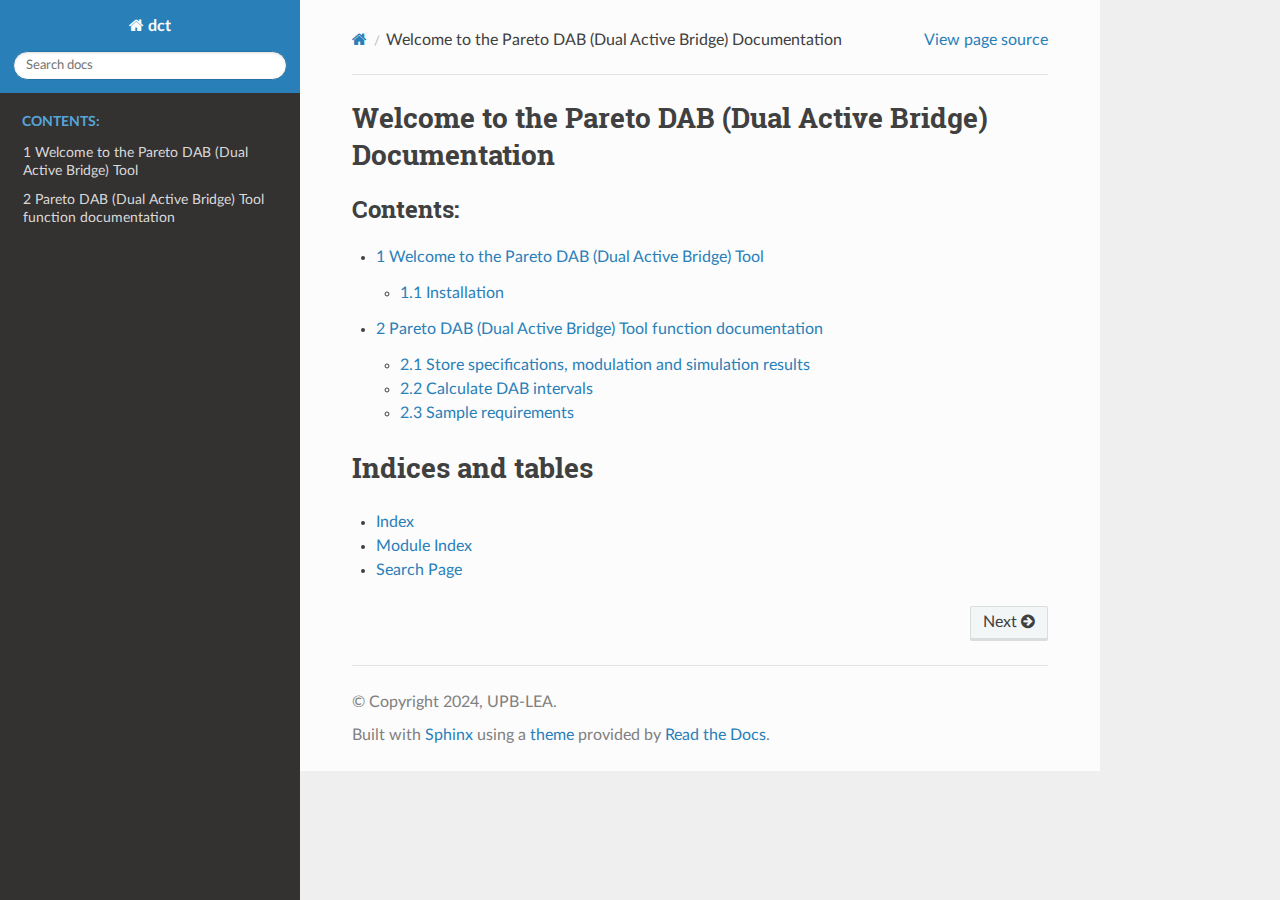
==== commit e44764f0: "deploy: 893e49184d1c15131112fbacc9b1f5bff8999190" ====
--- a/index.html
+++ b/index.html
@@ -1,23 +1,21 @@
+
+
 <!DOCTYPE html>
 <html class="writer-html5" lang="en" data-content_root="./">
 <head>
   <meta charset="utf-8" /><meta name="viewport" content="width=device-width, initial-scale=1" />
 
   <meta name="viewport" content="width=device-width, initial-scale=1.0" />
-  <title>Welcome to the Pareto DAB (Dual Active Bridge) Documentation &mdash; paretodab 0.1.0 documentation</title>
+  <title>Welcome to the Pareto DAB (Dual Active Bridge) Documentation &mdash; dct 0.1.0 documentation</title>
       <link rel="stylesheet" type="text/css" href="_static/pygments.css?v=80d5e7a1" />
-      <link rel="stylesheet" type="text/css" href="_static/css/theme.css?v=19f00094" />
+      <link rel="stylesheet" type="text/css" href="_static/css/theme.css?v=e59714d7" />
 
   
-  <!--[if lt IE 9]>
-    <script src="_static/js/html5shiv.min.js"></script>
-  <![endif]-->
-  
-        <script src="_static/jquery.js?v=5d32c60e"></script>
-        <script src="_static/_sphinx_javascript_frameworks_compat.js?v=2cd50e6c"></script>
-        <script src="_static/documentation_options.js?v=01f34227"></script>
-        <script src="_static/doctools.js?v=9a2dae69"></script>
-        <script src="_static/sphinx_highlight.js?v=dc90522c"></script>
+      <script src="_static/jquery.js?v=5d32c60e"></script>
+      <script src="_static/_sphinx_javascript_frameworks_compat.js?v=2cd50e6c"></script>
+      <script src="_static/documentation_options.js?v=01f34227"></script>
+      <script src="_static/doctools.js?v=9bcbadda"></script>
+      <script src="_static/sphinx_highlight.js?v=dc90522c"></script>
     <script src="_static/js/theme.js"></script>
     <link rel="index" title="Index" href="genindex.html" />
     <link rel="search" title="Search" href="search.html" />
@@ -33,7 +31,7 @@
           
           
           <a href="#" class="icon icon-home">
-            paretodab
+            dct
           </a>
 <div role="search">
   <form id="rtd-search-form" class="wy-form" action="search.html" method="get">
@@ -46,7 +44,7 @@
               <p class="caption" role="heading"><span class="caption-text">Contents:</span></p>
 <ul>
 <li class="toctree-l1"><a class="reference internal" href="intro.html"><span class="sectnum">1 </span>Welcome to the Pareto DAB (Dual Active Bridge) Tool</a></li>
-<li class="toctree-l1"><a class="reference internal" href="intro.html#module-paretodab.debug_tools"><span class="sectnum">2 </span>Pareto DAB (Dual Active Bridge) Tool function documentation</a></li>
+<li class="toctree-l1"><a class="reference internal" href="intro.html#pareto-dab-dual-active-bridge-tool-function-documentation"><span class="sectnum">2 </span>Pareto DAB (Dual Active Bridge) Tool function documentation</a></li>
 </ul>
 
         </div>
@@ -55,7 +53,7 @@
 
     <section data-toggle="wy-nav-shift" class="wy-nav-content-wrap"><nav class="wy-nav-top" aria-label="Mobile navigation menu" >
           <i data-toggle="wy-nav-top" class="fa fa-bars"></i>
-          <a href="#">paretodab</a>
+          <a href="#">dct</a>
       </nav>
 
       <div class="wy-nav-content">
@@ -82,14 +80,10 @@
 <li class="toctree-l2"><a class="reference internal" href="intro.html#installation"><span class="sectnum">1.1 </span>Installation</a></li>
 </ul>
 </li>
-<li class="toctree-l1"><a class="reference internal" href="intro.html#module-paretodab.debug_tools"><span class="sectnum">2 </span>Pareto DAB (Dual Active Bridge) Tool function documentation</a><ul>
-<li class="toctree-l2"><a class="reference internal" href="intro.html#paretodab.debug_tools.timeit"><code class="docutils literal notranslate"><span class="pre">timeit()</span></code></a></li>
+<li class="toctree-l1"><a class="reference internal" href="intro.html#pareto-dab-dual-active-bridge-tool-function-documentation"><span class="sectnum">2 </span>Pareto DAB (Dual Active Bridge) Tool function documentation</a><ul>
 <li class="toctree-l2"><a class="reference internal" href="intro.html#store-specifications-modulation-and-simulation-results"><span class="sectnum">2.1 </span>Store specifications, modulation and simulation results</a></li>
 <li class="toctree-l2"><a class="reference internal" href="intro.html#calculate-dab-intervals"><span class="sectnum">2.2 </span>Calculate DAB intervals</a></li>
-<li class="toctree-l2"><a class="reference internal" href="intro.html#module-paretodab.sample_requirements"><span class="sectnum">2.3 </span>Sample requirements</a><ul>
-<li class="toctree-l3"><a class="reference internal" href="intro.html#paretodab.sample_requirements.load_dab_specification"><code class="docutils literal notranslate"><span class="pre">load_dab_specification()</span></code></a></li>
-</ul>
-</li>
+<li class="toctree-l2"><a class="reference internal" href="intro.html#sample-requirements"><span class="sectnum">2.3 </span>Sample requirements</a></li>
 </ul>
 </li>
 </ul>
--- a/_static/css/theme.css
+++ b/_static/css/theme.css
@@ -1,4 +1,4 @@
 html{box-sizing:border-box}*,:after,:before{box-sizing:inherit}article,aside,details,figcaption,figure,footer,header,hgroup,nav,section{display:block}audio,canvas,video{display:inline-block;*display:inline;*zoom:1}[hidden],audio:not([controls]){display:none}*{-webkit-box-sizing:border-box;-moz-box-sizing:border-box;box-sizing:border-box}html{font-size:100%;-webkit-text-size-adjust:100%;-ms-text-size-adjust:100%}body{margin:0}a:active,a:hover{outline:0}abbr[title]{border-bottom:1px dotted}b,strong{font-weight:700}blockquote{margin:0}dfn{font-style:italic}ins{background:#ff9;text-decoration:none}ins,mark{color:#000}mark{background:#ff0;font-style:italic;font-weight:700}.rst-content code,.rst-content tt,code,kbd,pre,samp{font-family:monospace,serif;_font-family:courier new,monospace;font-size:1em}pre{white-space:pre}q{quotes:none}q:after,q:before{content:"";content:none}small{font-size:85%}sub,sup{font-size:75%;line-height:0;position:relative;vertical-align:baseline}sup{top:-.5em}sub{bottom:-.25em}dl,ol,ul{margin:0;padding:0;list-style:none;list-style-image:none}li{list-style:none}dd{margin:0}img{border:0;-ms-interpolation-mode:bicubic;vertical-align:middle;max-width:100%}svg:not(:root){overflow:hidden}figure,form{margin:0}label{cursor:pointer}button,input,select,textarea{font-size:100%;margin:0;vertical-align:baseline;*vertical-align:middle}button,input{line-height:normal}button,input[type=button],input[type=reset],input[type=submit]{cursor:pointer;-webkit-appearance:button;*overflow:visible}button[disabled],input[disabled]{cursor:default}input[type=search]{-webkit-appearance:textfield;-moz-box-sizing:content-box;-webkit-box-sizing:content-box;box-sizing:content-box}textarea{resize:vertical}table{border-collapse:collapse;border-spacing:0}td{vertical-align:top}.chromeframe{margin:.2em 0;background:#ccc;color:#000;padding:.2em 0}.ir{display:block;border:0;text-indent:-999em;overflow:hidden;background-color:transparent;background-repeat:no-repeat;text-align:left;direction:ltr;*line-height:0}.ir br{display:none}.hidden{display:none!important;visibility:hidden}.visuallyhidden{border:0;clip:rect(0 0 0 0);height:1px;margin:-1px;overflow:hidden;padding:0;position:absolute;width:1px}.visuallyhidden.focusable:active,.visuallyhidden.focusable:focus{clip:auto;height:auto;margin:0;overflow:visible;position:static;width:auto}.invisible{visibility:hidden}.relative{position:relative}big,small{font-size:100%}@media print{body,html,section{background:none!important}*{box-shadow:none!important;text-shadow:none!important;filter:none!important;-ms-filter:none!important}a,a:visited{text-decoration:underline}.ir a:after,a[href^="#"]:after,a[href^="javascript:"]:after{content:""}blockquote,pre{page-break-inside:avoid}thead{display:table-header-group}img,tr{page-break-inside:avoid}img{max-width:100%!important}@page{margin:.5cm}.rst-content .toctree-wrapper>p.caption,h2,h3,p{orphans:3;widows:3}.rst-content .toctree-wrapper>p.caption,h2,h3{page-break-after:avoid}}.btn,.fa:before,.icon:before,.rst-content .admonition,.rst-content .admonition-title:before,.rst-content .admonition-todo,.rst-content .attention,.rst-content .caution,.rst-content .code-block-caption .headerlink:before,.rst-content .danger,.rst-content .eqno .headerlink:before,.rst-content .error,.rst-content .hint,.rst-content .important,.rst-content .note,.rst-content .seealso,.rst-content .tip,.rst-content .warning,.rst-content code.download span:first-child:before,.rst-content dl dt .headerlink:before,.rst-content h1 .headerlink:before,.rst-content h2 .headerlink:before,.rst-content h3 .headerlink:before,.rst-content h4 .headerlink:before,.rst-content h5 .headerlink:before,.rst-content h6 .headerlink:before,.rst-content p.caption .headerlink:before,.rst-content p .headerlink:before,.rst-content table>caption .headerlink:before,.rst-content tt.download span:first-child:before,.wy-alert,.wy-dropdown .caret:before,.wy-inline-validate.wy-inline-validate-danger .wy-input-context:before,.wy-inline-validate.wy-inline-validate-info .wy-input-context:before,.wy-inline-validate.wy-inline-validate-success .wy-input-context:before,.wy-inline-validate.wy-inline-validate-warning .wy-input-context:before,.wy-menu-vertical li.current>a button.toctree-expand:before,.wy-menu-vertical li.on a button.toctree-expand:before,.wy-menu-vertical li button.toctree-expand:before,input[type=color],input[type=date],input[type=datetime-local],input[type=datetime],input[type=email],input[type=month],input[type=number],input[type=password],input[type=search],input[type=tel],input[type=text],input[type=time],input[type=url],input[type=week],select,textarea{-webkit-font-smoothing:antialiased}.clearfix{*zoom:1}.clearfix:after,.clearfix:before{display:table;content:""}.clearfix:after{clear:both}/*!
  *  Font Awesome 4.7.0 by @davegandy - http://fontawesome.io - @fontawesome
  *  License - http://fontawesome.io/license (Font: SIL OFL 1.1, CSS: MIT License)
- */@font-face{font-family:FontAwesome;src:url(fonts/fontawesome-webfont.eot?674f50d287a8c48dc19ba404d20fe713);src:url(fonts/fontawesome-webfont.eot?674f50d287a8c48dc19ba404d20fe713?#iefix&v=4.7.0) format("embedded-opentype"),url(fonts/fontawesome-webfont.woff2?af7ae505a9eed503f8b8e6982036873e) format("woff2"),url(fonts/fontawesome-webfont.woff?fee66e712a8a08eef5805a46892932ad) format("woff"),url(fonts/fontawesome-webfont.ttf?b06871f281fee6b241d60582ae9369b9) format("truetype"),url(fonts/fontawesome-webfont.svg?912ec66d7572ff821749319396470bde#fontawesomeregular) format("svg");font-weight:400;font-style:normal}.fa,.icon,.rst-content .admonition-title,.rst-content .code-block-caption .headerlink,.rst-content .eqno .headerlink,.rst-content code.download span:first-child,.rst-content dl dt .headerlink,.rst-content h1 .headerlink,.rst-content h2 .headerlink,.rst-content h3 .headerlink,.rst-content h4 .headerlink,.rst-content h5 .headerlink,.rst-content h6 .headerlink,.rst-content p.caption .headerlink,.rst-content p .headerlink,.rst-content table>caption .headerlink,.rst-content tt.download span:first-child,.wy-menu-vertical li.current>a button.toctree-expand,.wy-menu-vertical li.on a button.toctree-expand,.wy-menu-vertical li button.toctree-expand{display:inline-block;font:normal normal normal 14px/1 FontAwesome;font-size:inherit;text-rendering:auto;-webkit-font-smoothing:antialiased;-moz-osx-font-smoothing:grayscale}.fa-lg{font-size:1.33333em;line-height:.75em;vertical-align:-15%}.fa-2x{font-size:2em}.fa-3x{font-size:3em}.fa-4x{font-size:4em}.fa-5x{font-size:5em}.fa-fw{width:1.28571em;text-align:center}.fa-ul{padding-left:0;margin-left:2.14286em;list-style-type:none}.fa-ul>li{position:relative}.fa-li{position:absolute;left:-2.14286em;width:2.14286em;top:.14286em;text-align:center}.fa-li.fa-lg{left:-1.85714em}.fa-border{padding:.2em .25em .15em;border:.08em solid #eee;border-radius:.1em}.fa-pull-left{float:left}.fa-pull-right{float:right}.fa-pull-left.icon,.fa.fa-pull-left,.rst-content .code-block-caption .fa-pull-left.headerlink,.rst-content .eqno .fa-pull-left.headerlink,.rst-content .fa-pull-left.admonition-title,.rst-content code.download span.fa-pull-left:first-child,.rst-content dl dt .fa-pull-left.headerlink,.rst-content h1 .fa-pull-left.headerlink,.rst-content h2 .fa-pull-left.headerlink,.rst-content h3 .fa-pull-left.headerlink,.rst-content h4 .fa-pull-left.headerlink,.rst-content h5 .fa-pull-left.headerlink,.rst-content h6 .fa-pull-left.headerlink,.rst-content p .fa-pull-left.headerlink,.rst-content table>caption .fa-pull-left.headerlink,.rst-content tt.download span.fa-pull-left:first-child,.wy-menu-vertical li.current>a button.fa-pull-left.toctree-expand,.wy-menu-vertical li.on a button.fa-pull-left.toctree-expand,.wy-menu-vertical li button.fa-pull-left.toctree-expand{margin-right:.3em}.fa-pull-right.icon,.fa.fa-pull-right,.rst-content .code-block-caption .fa-pull-right.headerlink,.rst-content .eqno .fa-pull-right.headerlink,.rst-content .fa-pull-right.admonition-title,.rst-content code.download span.fa-pull-right:first-child,.rst-content dl dt .fa-pull-right.headerlink,.rst-content h1 .fa-pull-right.headerlink,.rst-content h2 .fa-pull-right.headerlink,.rst-content h3 .fa-pull-right.headerlink,.rst-content h4 .fa-pull-right.headerlink,.rst-content h5 .fa-pull-right.headerlink,.rst-content h6 .fa-pull-right.headerlink,.rst-content p .fa-pull-right.headerlink,.rst-content table>caption .fa-pull-right.headerlink,.rst-content tt.download span.fa-pull-right:first-child,.wy-menu-vertical li.current>a button.fa-pull-right.toctree-expand,.wy-menu-vertical li.on a button.fa-pull-right.toctree-expand,.wy-menu-vertical li button.fa-pull-right.toctree-expand{margin-left:.3em}.pull-right{float:right}.pull-left{float:left}.fa.pull-left,.pull-left.icon,.rst-content .code-block-caption .pull-left.headerlink,.rst-content .eqno .pull-left.headerlink,.rst-content .pull-left.admonition-title,.rst-content code.download span.pull-left:first-child,.rst-content dl dt .pull-left.headerlink,.rst-content h1 .pull-left.headerlink,.rst-content h2 .pull-left.headerlink,.rst-content h3 .pull-left.headerlink,.rst-content h4 .pull-left.headerlink,.rst-content h5 .pull-left.headerlink,.rst-content h6 .pull-left.headerlink,.rst-content p .pull-left.headerlink,.rst-content table>caption .pull-left.headerlink,.rst-content tt.download span.pull-left:first-child,.wy-menu-vertical li.current>a button.pull-left.toctree-expand,.wy-menu-vertical li.on a button.pull-left.toctree-expand,.wy-menu-vertical li button.pull-left.toctree-expand{margin-right:.3em}.fa.pull-right,.pull-right.icon,.rst-content .code-block-caption .pull-right.headerlink,.rst-content .eqno .pull-right.headerlink,.rst-content .pull-right.admonition-title,.rst-content code.download span.pull-right:first-child,.rst-content dl dt .pull-right.headerlink,.rst-content h1 .pull-right.headerlink,.rst-content h2 .pull-right.headerlink,.rst-content h3 .pull-right.headerlink,.rst-content h4 .pull-right.headerlink,.rst-content h5 .pull-right.headerlink,.rst-content h6 .pull-right.headerlink,.rst-content p .pull-right.headerlink,.rst-content table>caption .pull-right.headerlink,.rst-content tt.download span.pull-right:first-child,.wy-menu-vertical li.current>a button.pull-right.toctree-expand,.wy-menu-vertical li.on a button.pull-right.toctree-expand,.wy-menu-vertical li button.pull-right.toctree-expand{margin-left:.3em}.fa-spin{-webkit-animation:fa-spin 2s linear infinite;animation:fa-spin 2s linear infinite}.fa-pulse{-webkit-animation:fa-spin 1s steps(8) infinite;animation:fa-spin 1s steps(8) infinite}@-webkit-keyframes fa-spin{0%{-webkit-transform:rotate(0deg);transform:rotate(0deg)}to{-webkit-transform:rotate(359deg);transform:rotate(359deg)}}@keyframes fa-spin{0%{-webkit-transform:rotate(0deg);transform:rotate(0deg)}to{-webkit-transform:rotate(359deg);transform:rotate(359deg)}}.fa-rotate-90{-ms-filter:"progid:DXImageTransform.Microsoft.BasicImage(rotation=1)";-webkit-transform:rotate(90deg);-ms-transform:rotate(90deg);transform:rotate(90deg)}.fa-rotate-180{-ms-filter:"progid:DXImageTransform.Microsoft.BasicImage(rotation=2)";-webkit-transform:rotate(180deg);-ms-transform:rotate(180deg);transform:rotate(180deg)}.fa-rotate-270{-ms-filter:"progid:DXImageTransform.Microsoft.BasicImage(rotation=3)";-webkit-transform:rotate(270deg);-ms-transform:rotate(270deg);transform:rotate(270deg)}.fa-flip-horizontal{-ms-filter:"progid:DXImageTransform.Microsoft.BasicImage(rotation=0, mirror=1)";-webkit-transform:scaleX(-1);-ms-transform:scaleX(-1);transform:scaleX(-1)}.fa-flip-vertical{-ms-filter:"progid:DXImageTransform.Microsoft.BasicImage(rotation=2, mirror=1)";-webkit-transform:scaleY(-1);-ms-transform:scaleY(-1);transform:scaleY(-1)}:root .fa-flip-horizontal,:root .fa-flip-vertical,:root .fa-rotate-90,:root .fa-rotate-180,:root .fa-rotate-270{filter:none}.fa-stack{position:relative;display:inline-block;width:2em;height:2em;line-height:2em;vertical-align:middle}.fa-stack-1x,.fa-stack-2x{position:absolute;left:0;width:100%;text-align:center}.fa-stack-1x{line-height:inherit}.fa-stack-2x{font-size:2em}.fa-inverse{color:#fff}.fa-glass:before{content:""}.fa-music:before{content:""}.fa-search:before,.icon-search:before{content:""}.fa-envelope-o:before{content:""}.fa-heart:before{content:""}.fa-star:before{content:""}.fa-star-o:before{content:""}.fa-user:before{content:""}.fa-film:before{content:""}.fa-th-large:before{content:""}.fa-th:before{content:""}.fa-th-list:before{content:""}.fa-check:before{content:""}.fa-close:before,.fa-remove:before,.fa-times:before{content:""}.fa-search-plus:before{content:""}.fa-search-minus:before{content:""}.fa-power-off:before{content:""}.fa-signal:before{content:""}.fa-cog:before,.fa-gear:before{content:""}.fa-trash-o:before{content:""}.fa-home:before,.icon-home:before{content:""}.fa-file-o:before{content:""}.fa-clock-o:before{content:""}.fa-road:before{content:""}.fa-download:before,.rst-content code.download span:first-child:before,.rst-content tt.download span:first-child:before{content:""}.fa-arrow-circle-o-down:before{content:""}.fa-arrow-circle-o-up:before{content:""}.fa-inbox:before{content:""}.fa-play-circle-o:before{content:""}.fa-repeat:before,.fa-rotate-right:before{content:""}.fa-refresh:before{content:""}.fa-list-alt:before{content:""}.fa-lock:before{content:""}.fa-flag:before{content:""}.fa-headphones:before{content:""}.fa-volume-off:before{content:""}.fa-volume-down:before{content:""}.fa-volume-up:before{content:""}.fa-qrcode:before{content:""}.fa-barcode:before{content:""}.fa-tag:before{content:""}.fa-tags:before{content:""}.fa-book:before,.icon-book:before{content:""}.fa-bookmark:before{content:""}.fa-print:before{content:""}.fa-camera:before{content:""}.fa-font:before{content:""}.fa-bold:before{content:""}.fa-italic:before{content:""}.fa-text-height:before{content:""}.fa-text-width:before{content:""}.fa-align-left:before{content:""}.fa-align-center:before{content:""}.fa-align-right:before{content:""}.fa-align-justify:before{content:""}.fa-list:before{content:""}.fa-dedent:before,.fa-outdent:before{content:""}.fa-indent:before{content:""}.fa-video-camera:before{content:""}.fa-image:before,.fa-photo:before,.fa-picture-o:before{content:""}.fa-pencil:before{content:""}.fa-map-marker:before{content:""}.fa-adjust:before{content:""}.fa-tint:before{content:""}.fa-edit:before,.fa-pencil-square-o:before{content:""}.fa-share-square-o:before{content:""}.fa-check-square-o:before{content:""}.fa-arrows:before{content:""}.fa-step-backward:before{content:""}.fa-fast-backward:before{content:""}.fa-backward:before{content:""}.fa-play:before{content:""}.fa-pause:before{content:""}.fa-stop:before{content:""}.fa-forward:before{content:""}.fa-fast-forward:before{content:""}.fa-step-forward:before{content:""}.fa-eject:before{content:""}.fa-chevron-left:before{content:""}.fa-chevron-right:before{content:""}.fa-plus-circle:before{content:""}.fa-minus-circle:before{content:""}.fa-times-circle:before,.wy-inline-validate.wy-inline-validate-danger .wy-input-context:before{content:""}.fa-check-circle:before,.wy-inline-validate.wy-inline-validate-success .wy-input-context:before{content:""}.fa-question-circle:before{content:""}.fa-info-circle:before{content:""}.fa-crosshairs:before{content:""}.fa-times-circle-o:before{content:""}.fa-check-circle-o:before{content:""}.fa-ban:before{content:""}.fa-arrow-left:before{content:""}.fa-arrow-right:before{content:""}.fa-arrow-up:before{content:""}.fa-arrow-down:before{content:""}.fa-mail-forward:before,.fa-share:before{content:""}.fa-expand:before{content:""}.fa-compress:before{content:""}.fa-plus:before{content:""}.fa-minus:before{content:""}.fa-asterisk:before{content:""}.fa-exclamation-circle:before,.rst-content .admonition-title:before,.wy-inline-validate.wy-inline-validate-info .wy-input-context:before,.wy-inline-validate.wy-inline-validate-warning .wy-input-context:before{content:""}.fa-gift:before{content:""}.fa-leaf:before{content:""}.fa-fire:before,.icon-fire:before{content:""}.fa-eye:before{content:""}.fa-eye-slash:before{content:""}.fa-exclamation-triangle:before,.fa-warning:before{content:""}.fa-plane:before{content:""}.fa-calendar:before{content:""}.fa-random:before{content:""}.fa-comment:before{content:""}.fa-magnet:before{content:""}.fa-chevron-up:before{content:""}.fa-chevron-down:before{content:""}.fa-retweet:before{content:""}.fa-shopping-cart:before{content:""}.fa-folder:before{content:""}.fa-folder-open:before{content:""}.fa-arrows-v:before{content:""}.fa-arrows-h:before{content:""}.fa-bar-chart-o:before,.fa-bar-chart:before{content:""}.fa-twitter-square:before{content:""}.fa-facebook-square:before{content:""}.fa-camera-retro:before{content:""}.fa-key:before{content:""}.fa-cogs:before,.fa-gears:before{content:""}.fa-comments:before{content:""}.fa-thumbs-o-up:before{content:""}.fa-thumbs-o-down:before{content:""}.fa-star-half:before{content:""}.fa-heart-o:before{content:""}.fa-sign-out:before{content:""}.fa-linkedin-square:before{content:""}.fa-thumb-tack:before{content:""}.fa-external-link:before{content:""}.fa-sign-in:before{content:""}.fa-trophy:before{content:""}.fa-github-square:before{content:""}.fa-upload:before{content:""}.fa-lemon-o:before{content:""}.fa-phone:before{content:""}.fa-square-o:before{content:""}.fa-bookmark-o:before{content:""}.fa-phone-square:before{content:""}.fa-twitter:before{content:""}.fa-facebook-f:before,.fa-facebook:before{content:""}.fa-github:before,.icon-github:before{content:""}.fa-unlock:before{content:""}.fa-credit-card:before{content:""}.fa-feed:before,.fa-rss:before{content:""}.fa-hdd-o:before{content:""}.fa-bullhorn:before{content:""}.fa-bell:before{content:""}.fa-certificate:before{content:""}.fa-hand-o-right:before{content:""}.fa-hand-o-left:before{content:""}.fa-hand-o-up:before{content:""}.fa-hand-o-down:before{content:""}.fa-arrow-circle-left:before,.icon-circle-arrow-left:before{content:""}.fa-arrow-circle-right:before,.icon-circle-arrow-right:before{content:""}.fa-arrow-circle-up:before{content:""}.fa-arrow-circle-down:before{content:""}.fa-globe:before{content:""}.fa-wrench:before{content:""}.fa-tasks:before{content:""}.fa-filter:before{content:""}.fa-briefcase:before{content:""}.fa-arrows-alt:before{content:""}.fa-group:before,.fa-users:before{content:""}.fa-chain:before,.fa-link:before,.icon-link:before{content:""}.fa-cloud:before{content:""}.fa-flask:before{content:""}.fa-cut:before,.fa-scissors:before{content:""}.fa-copy:before,.fa-files-o:before{content:""}.fa-paperclip:before{content:""}.fa-floppy-o:before,.fa-save:before{content:""}.fa-square:before{content:""}.fa-bars:before,.fa-navicon:before,.fa-reorder:before{content:""}.fa-list-ul:before{content:""}.fa-list-ol:before{content:""}.fa-strikethrough:before{content:""}.fa-underline:before{content:""}.fa-table:before{content:""}.fa-magic:before{content:""}.fa-truck:before{content:""}.fa-pinterest:before{content:""}.fa-pinterest-square:before{content:""}.fa-google-plus-square:before{content:""}.fa-google-plus:before{content:""}.fa-money:before{content:""}.fa-caret-down:before,.icon-caret-down:before,.wy-dropdown .caret:before{content:""}.fa-caret-up:before{content:""}.fa-caret-left:before{content:""}.fa-caret-right:before{content:""}.fa-columns:before{content:""}.fa-sort:before,.fa-unsorted:before{content:""}.fa-sort-desc:before,.fa-sort-down:before{content:""}.fa-sort-asc:before,.fa-sort-up:before{content:""}.fa-envelope:before{content:""}.fa-linkedin:before{content:""}.fa-rotate-left:before,.fa-undo:before{content:""}.fa-gavel:before,.fa-legal:before{content:""}.fa-dashboard:before,.fa-tachometer:before{content:""}.fa-comment-o:before{content:""}.fa-comments-o:before{content:""}.fa-bolt:before,.fa-flash:before{content:""}.fa-sitemap:before{content:""}.fa-umbrella:before{content:""}.fa-clipboard:before,.fa-paste:before{content:""}.fa-lightbulb-o:before{content:""}.fa-exchange:before{content:""}.fa-cloud-download:before{content:""}.fa-cloud-upload:before{content:""}.fa-user-md:before{content:""}.fa-stethoscope:before{content:""}.fa-suitcase:before{content:""}.fa-bell-o:before{content:""}.fa-coffee:before{content:""}.fa-cutlery:before{content:""}.fa-file-text-o:before{content:""}.fa-building-o:before{content:""}.fa-hospital-o:before{content:""}.fa-ambulance:before{content:""}.fa-medkit:before{content:""}.fa-fighter-jet:before{content:""}.fa-beer:before{content:""}.fa-h-square:before{content:""}.fa-plus-square:before{content:""}.fa-angle-double-left:before{content:""}.fa-angle-double-right:before{content:""}.fa-angle-double-up:before{content:""}.fa-angle-double-down:before{content:""}.fa-angle-left:before{content:""}.fa-angle-right:before{content:""}.fa-angle-up:before{content:""}.fa-angle-down:before{content:""}.fa-desktop:before{content:""}.fa-laptop:before{content:""}.fa-tablet:before{content:""}.fa-mobile-phone:before,.fa-mobile:before{content:""}.fa-circle-o:before{content:""}.fa-quote-left:before{content:""}.fa-quote-right:before{content:""}.fa-spinner:before{content:""}.fa-circle:before{content:""}.fa-mail-reply:before,.fa-reply:before{content:""}.fa-github-alt:before{content:""}.fa-folder-o:before{content:""}.fa-folder-open-o:before{content:""}.fa-smile-o:before{content:""}.fa-frown-o:before{content:""}.fa-meh-o:before{content:""}.fa-gamepad:before{content:""}.fa-keyboard-o:before{content:""}.fa-flag-o:before{content:""}.fa-flag-checkered:before{content:""}.fa-terminal:before{content:""}.fa-code:before{content:""}.fa-mail-reply-all:before,.fa-reply-all:before{content:""}.fa-star-half-empty:before,.fa-star-half-full:before,.fa-star-half-o:before{content:""}.fa-location-arrow:before{content:""}.fa-crop:before{content:""}.fa-code-fork:before{content:""}.fa-chain-broken:before,.fa-unlink:before{content:""}.fa-question:before{content:""}.fa-info:before{content:""}.fa-exclamation:before{content:""}.fa-superscript:before{content:""}.fa-subscript:before{content:""}.fa-eraser:before{content:""}.fa-puzzle-piece:before{content:""}.fa-microphone:before{content:""}.fa-microphone-slash:before{content:""}.fa-shield:before{content:""}.fa-calendar-o:before{content:""}.fa-fire-extinguisher:before{content:""}.fa-rocket:before{content:""}.fa-maxcdn:before{content:""}.fa-chevron-circle-left:before{content:""}.fa-chevron-circle-right:before{content:""}.fa-chevron-circle-up:before{content:""}.fa-chevron-circle-down:before{content:""}.fa-html5:before{content:""}.fa-css3:before{content:""}.fa-anchor:before{content:""}.fa-unlock-alt:before{content:""}.fa-bullseye:before{content:""}.fa-ellipsis-h:before{content:""}.fa-ellipsis-v:before{content:""}.fa-rss-square:before{content:""}.fa-play-circle:before{content:""}.fa-ticket:before{content:""}.fa-minus-square:before{content:""}.fa-minus-square-o:before,.wy-menu-vertical li.current>a button.toctree-expand:before,.wy-menu-vertical li.on a button.toctree-expand:before{content:""}.fa-level-up:before{content:""}.fa-level-down:before{content:""}.fa-check-square:before{content:""}.fa-pencil-square:before{content:""}.fa-external-link-square:before{content:""}.fa-share-square:before{content:""}.fa-compass:before{content:""}.fa-caret-square-o-down:before,.fa-toggle-down:before{content:""}.fa-caret-square-o-up:before,.fa-toggle-up:before{content:""}.fa-caret-square-o-right:before,.fa-toggle-right:before{content:""}.fa-eur:before,.fa-euro:before{content:""}.fa-gbp:before{content:""}.fa-dollar:before,.fa-usd:before{content:""}.fa-inr:before,.fa-rupee:before{content:""}.fa-cny:before,.fa-jpy:before,.fa-rmb:before,.fa-yen:before{content:""}.fa-rouble:before,.fa-rub:before,.fa-ruble:before{content:""}.fa-krw:before,.fa-won:before{content:""}.fa-bitcoin:before,.fa-btc:before{content:""}.fa-file:before{content:""}.fa-file-text:before{content:""}.fa-sort-alpha-asc:before{content:""}.fa-sort-alpha-desc:before{content:""}.fa-sort-amount-asc:before{content:""}.fa-sort-amount-desc:before{content:""}.fa-sort-numeric-asc:before{content:""}.fa-sort-numeric-desc:before{content:""}.fa-thumbs-up:before{content:""}.fa-thumbs-down:before{content:""}.fa-youtube-square:before{content:""}.fa-youtube:before{content:""}.fa-xing:before{content:""}.fa-xing-square:before{content:""}.fa-youtube-play:before{content:""}.fa-dropbox:before{content:""}.fa-stack-overflow:before{content:""}.fa-instagram:before{content:""}.fa-flickr:before{content:""}.fa-adn:before{content:""}.fa-bitbucket:before,.icon-bitbucket:before{content:""}.fa-bitbucket-square:before{content:""}.fa-tumblr:before{content:""}.fa-tumblr-square:before{content:""}.fa-long-arrow-down:before{content:""}.fa-long-arrow-up:before{content:""}.fa-long-arrow-left:before{content:""}.fa-long-arrow-right:before{content:""}.fa-apple:before{content:""}.fa-windows:before{content:""}.fa-android:before{content:""}.fa-linux:before{content:""}.fa-dribbble:before{content:""}.fa-skype:before{content:""}.fa-foursquare:before{content:""}.fa-trello:before{content:""}.fa-female:before{content:""}.fa-male:before{content:""}.fa-gittip:before,.fa-gratipay:before{content:""}.fa-sun-o:before{content:""}.fa-moon-o:before{content:""}.fa-archive:before{content:""}.fa-bug:before{content:""}.fa-vk:before{content:""}.fa-weibo:before{content:""}.fa-renren:before{content:""}.fa-pagelines:before{content:""}.fa-stack-exchange:before{content:""}.fa-arrow-circle-o-right:before{content:""}.fa-arrow-circle-o-left:before{content:""}.fa-caret-square-o-left:before,.fa-toggle-left:before{content:""}.fa-dot-circle-o:before{content:""}.fa-wheelchair:before{content:""}.fa-vimeo-square:before{content:""}.fa-try:before,.fa-turkish-lira:before{content:""}.fa-plus-square-o:before,.wy-menu-vertical li button.toctree-expand:before{content:""}.fa-space-shuttle:before{content:""}.fa-slack:before{content:""}.fa-envelope-square:before{content:""}.fa-wordpress:before{content:""}.fa-openid:before{content:""}.fa-bank:before,.fa-institution:before,.fa-university:before{content:""}.fa-graduation-cap:before,.fa-mortar-board:before{content:""}.fa-yahoo:before{content:""}.fa-google:before{content:""}.fa-reddit:before{content:""}.fa-reddit-square:before{content:""}.fa-stumbleupon-circle:before{content:""}.fa-stumbleupon:before{content:""}.fa-delicious:before{content:""}.fa-digg:before{content:""}.fa-pied-piper-pp:before{content:""}.fa-pied-piper-alt:before{content:""}.fa-drupal:before{content:""}.fa-joomla:before{content:""}.fa-language:before{content:""}.fa-fax:before{content:""}.fa-building:before{content:""}.fa-child:before{content:""}.fa-paw:before{content:""}.fa-spoon:before{content:""}.fa-cube:before{content:""}.fa-cubes:before{content:""}.fa-behance:before{content:""}.fa-behance-square:before{content:""}.fa-steam:before{content:""}.fa-steam-square:before{content:""}.fa-recycle:before{content:""}.fa-automobile:before,.fa-car:before{content:""}.fa-cab:before,.fa-taxi:before{content:""}.fa-tree:before{content:""}.fa-spotify:before{content:""}.fa-deviantart:before{content:""}.fa-soundcloud:before{content:""}.fa-database:before{content:""}.fa-file-pdf-o:before{content:""}.fa-file-word-o:before{content:""}.fa-file-excel-o:before{content:""}.fa-file-powerpoint-o:before{content:""}.fa-file-image-o:before,.fa-file-photo-o:before,.fa-file-picture-o:before{content:""}.fa-file-archive-o:before,.fa-file-zip-o:before{content:""}.fa-file-audio-o:before,.fa-file-sound-o:before{content:""}.fa-file-movie-o:before,.fa-file-video-o:before{content:""}.fa-file-code-o:before{content:""}.fa-vine:before{content:""}.fa-codepen:before{content:""}.fa-jsfiddle:before{content:""}.fa-life-bouy:before,.fa-life-buoy:before,.fa-life-ring:before,.fa-life-saver:before,.fa-support:before{content:""}.fa-circle-o-notch:before{content:""}.fa-ra:before,.fa-rebel:before,.fa-resistance:before{content:""}.fa-empire:before,.fa-ge:before{content:""}.fa-git-square:before{content:""}.fa-git:before{content:""}.fa-hacker-news:before,.fa-y-combinator-square:before,.fa-yc-square:before{content:""}.fa-tencent-weibo:before{content:""}.fa-qq:before{content:""}.fa-wechat:before,.fa-weixin:before{content:""}.fa-paper-plane:before,.fa-send:before{content:""}.fa-paper-plane-o:before,.fa-send-o:before{content:""}.fa-history:before{content:""}.fa-circle-thin:before{content:""}.fa-header:before{content:""}.fa-paragraph:before{content:""}.fa-sliders:before{content:""}.fa-share-alt:before{content:""}.fa-share-alt-square:before{content:""}.fa-bomb:before{content:""}.fa-futbol-o:before,.fa-soccer-ball-o:before{content:""}.fa-tty:before{content:""}.fa-binoculars:before{content:""}.fa-plug:before{content:""}.fa-slideshare:before{content:""}.fa-twitch:before{content:""}.fa-yelp:before{content:""}.fa-newspaper-o:before{content:""}.fa-wifi:before{content:""}.fa-calculator:before{content:""}.fa-paypal:before{content:""}.fa-google-wallet:before{content:""}.fa-cc-visa:before{content:""}.fa-cc-mastercard:before{content:""}.fa-cc-discover:before{content:""}.fa-cc-amex:before{content:""}.fa-cc-paypal:before{content:""}.fa-cc-stripe:before{content:""}.fa-bell-slash:before{content:""}.fa-bell-slash-o:before{content:""}.fa-trash:before{content:""}.fa-copyright:before{content:""}.fa-at:before{content:""}.fa-eyedropper:before{content:""}.fa-paint-brush:before{content:""}.fa-birthday-cake:before{content:""}.fa-area-chart:before{content:""}.fa-pie-chart:before{content:""}.fa-line-chart:before{content:""}.fa-lastfm:before{content:""}.fa-lastfm-square:before{content:""}.fa-toggle-off:before{content:""}.fa-toggle-on:before{content:""}.fa-bicycle:before{content:""}.fa-bus:before{content:""}.fa-ioxhost:before{content:""}.fa-angellist:before{content:""}.fa-cc:before{content:""}.fa-ils:before,.fa-shekel:before,.fa-sheqel:before{content:""}.fa-meanpath:before{content:""}.fa-buysellads:before{content:""}.fa-connectdevelop:before{content:""}.fa-dashcube:before{content:""}.fa-forumbee:before{content:""}.fa-leanpub:before{content:""}.fa-sellsy:before{content:""}.fa-shirtsinbulk:before{content:""}.fa-simplybuilt:before{content:""}.fa-skyatlas:before{content:""}.fa-cart-plus:before{content:""}.fa-cart-arrow-down:before{content:""}.fa-diamond:before{content:""}.fa-ship:before{content:""}.fa-user-secret:before{content:""}.fa-motorcycle:before{content:""}.fa-street-view:before{content:""}.fa-heartbeat:before{content:""}.fa-venus:before{content:""}.fa-mars:before{content:""}.fa-mercury:before{content:""}.fa-intersex:before,.fa-transgender:before{content:""}.fa-transgender-alt:before{content:""}.fa-venus-double:before{content:""}.fa-mars-double:before{content:""}.fa-venus-mars:before{content:""}.fa-mars-stroke:before{content:""}.fa-mars-stroke-v:before{content:""}.fa-mars-stroke-h:before{content:""}.fa-neuter:before{content:""}.fa-genderless:before{content:""}.fa-facebook-official:before{content:""}.fa-pinterest-p:before{content:""}.fa-whatsapp:before{content:""}.fa-server:before{content:""}.fa-user-plus:before{content:""}.fa-user-times:before{content:""}.fa-bed:before,.fa-hotel:before{content:""}.fa-viacoin:before{content:""}.fa-train:before{content:""}.fa-subway:before{content:""}.fa-medium:before{content:""}.fa-y-combinator:before,.fa-yc:before{content:""}.fa-optin-monster:before{content:""}.fa-opencart:before{content:""}.fa-expeditedssl:before{content:""}.fa-battery-4:before,.fa-battery-full:before,.fa-battery:before{content:""}.fa-battery-3:before,.fa-battery-three-quarters:before{content:""}.fa-battery-2:before,.fa-battery-half:before{content:""}.fa-battery-1:before,.fa-battery-quarter:before{content:""}.fa-battery-0:before,.fa-battery-empty:before{content:""}.fa-mouse-pointer:before{content:""}.fa-i-cursor:before{content:""}.fa-object-group:before{content:""}.fa-object-ungroup:before{content:""}.fa-sticky-note:before{content:""}.fa-sticky-note-o:before{content:""}.fa-cc-jcb:before{content:""}.fa-cc-diners-club:before{content:""}.fa-clone:before{content:""}.fa-balance-scale:before{content:""}.fa-hourglass-o:before{content:""}.fa-hourglass-1:before,.fa-hourglass-start:before{content:""}.fa-hourglass-2:before,.fa-hourglass-half:before{content:""}.fa-hourglass-3:before,.fa-hourglass-end:before{content:""}.fa-hourglass:before{content:""}.fa-hand-grab-o:before,.fa-hand-rock-o:before{content:""}.fa-hand-paper-o:before,.fa-hand-stop-o:before{content:""}.fa-hand-scissors-o:before{content:""}.fa-hand-lizard-o:before{content:""}.fa-hand-spock-o:before{content:""}.fa-hand-pointer-o:before{content:""}.fa-hand-peace-o:before{content:""}.fa-trademark:before{content:""}.fa-registered:before{content:""}.fa-creative-commons:before{content:""}.fa-gg:before{content:""}.fa-gg-circle:before{content:""}.fa-tripadvisor:before{content:""}.fa-odnoklassniki:before{content:""}.fa-odnoklassniki-square:before{content:""}.fa-get-pocket:before{content:""}.fa-wikipedia-w:before{content:""}.fa-safari:before{content:""}.fa-chrome:before{content:""}.fa-firefox:before{content:""}.fa-opera:before{content:""}.fa-internet-explorer:before{content:""}.fa-television:before,.fa-tv:before{content:""}.fa-contao:before{content:""}.fa-500px:before{content:""}.fa-amazon:before{content:""}.fa-calendar-plus-o:before{content:""}.fa-calendar-minus-o:before{content:""}.fa-calendar-times-o:before{content:""}.fa-calendar-check-o:before{content:""}.fa-industry:before{content:""}.fa-map-pin:before{content:""}.fa-map-signs:before{content:""}.fa-map-o:before{content:""}.fa-map:before{content:""}.fa-commenting:before{content:""}.fa-commenting-o:before{content:""}.fa-houzz:before{content:""}.fa-vimeo:before{content:""}.fa-black-tie:before{content:""}.fa-fonticons:before{content:""}.fa-reddit-alien:before{content:""}.fa-edge:before{content:""}.fa-credit-card-alt:before{content:""}.fa-codiepie:before{content:""}.fa-modx:before{content:""}.fa-fort-awesome:before{content:""}.fa-usb:before{content:""}.fa-product-hunt:before{content:""}.fa-mixcloud:before{content:""}.fa-scribd:before{content:""}.fa-pause-circle:before{content:""}.fa-pause-circle-o:before{content:""}.fa-stop-circle:before{content:""}.fa-stop-circle-o:before{content:""}.fa-shopping-bag:before{content:""}.fa-shopping-basket:before{content:""}.fa-hashtag:before{content:""}.fa-bluetooth:before{content:""}.fa-bluetooth-b:before{content:""}.fa-percent:before{content:""}.fa-gitlab:before,.icon-gitlab:before{content:""}.fa-wpbeginner:before{content:""}.fa-wpforms:before{content:""}.fa-envira:before{content:""}.fa-universal-access:before{content:""}.fa-wheelchair-alt:before{content:""}.fa-question-circle-o:before{content:""}.fa-blind:before{content:""}.fa-audio-description:before{content:""}.fa-volume-control-phone:before{content:""}.fa-braille:before{content:""}.fa-assistive-listening-systems:before{content:""}.fa-american-sign-language-interpreting:before,.fa-asl-interpreting:before{content:""}.fa-deaf:before,.fa-deafness:before,.fa-hard-of-hearing:before{content:""}.fa-glide:before{content:""}.fa-glide-g:before{content:""}.fa-sign-language:before,.fa-signing:before{content:""}.fa-low-vision:before{content:""}.fa-viadeo:before{content:""}.fa-viadeo-square:before{content:""}.fa-snapchat:before{content:""}.fa-snapchat-ghost:before{content:""}.fa-snapchat-square:before{content:""}.fa-pied-piper:before{content:""}.fa-first-order:before{content:""}.fa-yoast:before{content:""}.fa-themeisle:before{content:""}.fa-google-plus-circle:before,.fa-google-plus-official:before{content:""}.fa-fa:before,.fa-font-awesome:before{content:""}.fa-handshake-o:before{content:""}.fa-envelope-open:before{content:""}.fa-envelope-open-o:before{content:""}.fa-linode:before{content:""}.fa-address-book:before{content:""}.fa-address-book-o:before{content:""}.fa-address-card:before,.fa-vcard:before{content:""}.fa-address-card-o:before,.fa-vcard-o:before{content:""}.fa-user-circle:before{content:""}.fa-user-circle-o:before{content:""}.fa-user-o:before{content:""}.fa-id-badge:before{content:""}.fa-drivers-license:before,.fa-id-card:before{content:""}.fa-drivers-license-o:before,.fa-id-card-o:before{content:""}.fa-quora:before{content:""}.fa-free-code-camp:before{content:""}.fa-telegram:before{content:""}.fa-thermometer-4:before,.fa-thermometer-full:before,.fa-thermometer:before{content:""}.fa-thermometer-3:before,.fa-thermometer-three-quarters:before{content:""}.fa-thermometer-2:before,.fa-thermometer-half:before{content:""}.fa-thermometer-1:before,.fa-thermometer-quarter:before{content:""}.fa-thermometer-0:before,.fa-thermometer-empty:before{content:""}.fa-shower:before{content:""}.fa-bath:before,.fa-bathtub:before,.fa-s15:before{content:""}.fa-podcast:before{content:""}.fa-window-maximize:before{content:""}.fa-window-minimize:before{content:""}.fa-window-restore:before{content:""}.fa-times-rectangle:before,.fa-window-close:before{content:""}.fa-times-rectangle-o:before,.fa-window-close-o:before{content:""}.fa-bandcamp:before{content:""}.fa-grav:before{content:""}.fa-etsy:before{content:""}.fa-imdb:before{content:""}.fa-ravelry:before{content:""}.fa-eercast:before{content:""}.fa-microchip:before{content:""}.fa-snowflake-o:before{content:""}.fa-superpowers:before{content:""}.fa-wpexplorer:before{content:""}.fa-meetup:before{content:""}.sr-only{position:absolute;width:1px;height:1px;padding:0;margin:-1px;overflow:hidden;clip:rect(0,0,0,0);border:0}.sr-only-focusable:active,.sr-only-focusable:focus{position:static;width:auto;height:auto;margin:0;overflow:visible;clip:auto}.fa,.icon,.rst-content .admonition-title,.rst-content .code-block-caption .headerlink,.rst-content .eqno .headerlink,.rst-content code.download span:first-child,.rst-content dl dt .headerlink,.rst-content h1 .headerlink,.rst-content h2 .headerlink,.rst-content h3 .headerlink,.rst-content h4 .headerlink,.rst-content h5 .headerlink,.rst-content h6 .headerlink,.rst-content p.caption .headerlink,.rst-content p .headerlink,.rst-content table>caption .headerlink,.rst-content tt.download span:first-child,.wy-dropdown .caret,.wy-inline-validate.wy-inline-validate-danger .wy-input-context,.wy-inline-validate.wy-inline-validate-info .wy-input-context,.wy-inline-validate.wy-inline-validate-success .wy-input-context,.wy-inline-validate.wy-inline-validate-warning .wy-input-context,.wy-menu-vertical li.current>a button.toctree-expand,.wy-menu-vertical li.on a button.toctree-expand,.wy-menu-vertical li button.toctree-expand{font-family:inherit}.fa:before,.icon:before,.rst-content .admonition-title:before,.rst-content .code-block-caption .headerlink:before,.rst-content .eqno .headerlink:before,.rst-content code.download span:first-child:before,.rst-content dl dt .headerlink:before,.rst-content h1 .headerlink:before,.rst-content h2 .headerlink:before,.rst-content h3 .headerlink:before,.rst-content h4 .headerlink:before,.rst-content h5 .headerlink:before,.rst-content h6 .headerlink:before,.rst-content p.caption .headerlink:before,.rst-content p .headerlink:before,.rst-content table>caption .headerlink:before,.rst-content tt.download span:first-child:before,.wy-dropdown .caret:before,.wy-inline-validate.wy-inline-validate-danger .wy-input-context:before,.wy-inline-validate.wy-inline-validate-info .wy-input-context:before,.wy-inline-validate.wy-inline-validate-success .wy-input-context:before,.wy-inline-validate.wy-inline-validate-warning .wy-input-context:before,.wy-menu-vertical li.current>a button.toctree-expand:before,.wy-menu-vertical li.on a button.toctree-expand:before,.wy-menu-vertical li button.toctree-expand:before{font-family:FontAwesome;display:inline-block;font-style:normal;font-weight:400;line-height:1;text-decoration:inherit}.rst-content .code-block-caption a .headerlink,.rst-content .eqno a .headerlink,.rst-content a .admonition-title,.rst-content code.download a span:first-child,.rst-content dl dt a .headerlink,.rst-content h1 a .headerlink,.rst-content h2 a .headerlink,.rst-content h3 a .headerlink,.rst-content h4 a .headerlink,.rst-content h5 a .headerlink,.rst-content h6 a .headerlink,.rst-content p.caption a .headerlink,.rst-content p a .headerlink,.rst-content table>caption a .headerlink,.rst-content tt.download a span:first-child,.wy-menu-vertical li.current>a button.toctree-expand,.wy-menu-vertical li.on a button.toctree-expand,.wy-menu-vertical li a button.toctree-expand,a .fa,a .icon,a .rst-content .admonition-title,a .rst-content .code-block-caption .headerlink,a .rst-content .eqno .headerlink,a .rst-content code.download span:first-child,a .rst-content dl dt .headerlink,a .rst-content h1 .headerlink,a .rst-content h2 .headerlink,a .rst-content h3 .headerlink,a .rst-content h4 .headerlink,a .rst-content h5 .headerlink,a .rst-content h6 .headerlink,a .rst-content p.caption .headerlink,a .rst-content p .headerlink,a .rst-content table>caption .headerlink,a .rst-content tt.download span:first-child,a .wy-menu-vertical li button.toctree-expand{display:inline-block;text-decoration:inherit}.btn .fa,.btn .icon,.btn .rst-content .admonition-title,.btn .rst-content .code-block-caption .headerlink,.btn .rst-content .eqno .headerlink,.btn .rst-content code.download span:first-child,.btn .rst-content dl dt .headerlink,.btn .rst-content h1 .headerlink,.btn .rst-content h2 .headerlink,.btn .rst-content h3 .headerlink,.btn .rst-content h4 .headerlink,.btn .rst-content h5 .headerlink,.btn .rst-content h6 .headerlink,.btn .rst-content p .headerlink,.btn .rst-content table>caption .headerlink,.btn .rst-content tt.download span:first-child,.btn .wy-menu-vertical li.current>a button.toctree-expand,.btn .wy-menu-vertical li.on a button.toctree-expand,.btn .wy-menu-vertical li button.toctree-expand,.nav .fa,.nav .icon,.nav .rst-content .admonition-title,.nav .rst-content .code-block-caption .headerlink,.nav .rst-content .eqno .headerlink,.nav .rst-content code.download span:first-child,.nav .rst-content dl dt .headerlink,.nav .rst-content h1 .headerlink,.nav .rst-content h2 .headerlink,.nav .rst-content h3 .headerlink,.nav .rst-content h4 .headerlink,.nav .rst-content h5 .headerlink,.nav .rst-content h6 .headerlink,.nav .rst-content p .headerlink,.nav .rst-content table>caption .headerlink,.nav .rst-content tt.download span:first-child,.nav .wy-menu-vertical li.current>a button.toctree-expand,.nav .wy-menu-vertical li.on a button.toctree-expand,.nav .wy-menu-vertical li button.toctree-expand,.rst-content .btn .admonition-title,.rst-content .code-block-caption .btn .headerlink,.rst-content .code-block-caption .nav .headerlink,.rst-content .eqno .btn .headerlink,.rst-content .eqno .nav .headerlink,.rst-content .nav .admonition-title,.rst-content code.download .btn span:first-child,.rst-content code.download .nav span:first-child,.rst-content dl dt .btn .headerlink,.rst-content dl dt .nav .headerlink,.rst-content h1 .btn .headerlink,.rst-content h1 .nav .headerlink,.rst-content h2 .btn .headerlink,.rst-content h2 .nav .headerlink,.rst-content h3 .btn .headerlink,.rst-content h3 .nav .headerlink,.rst-content h4 .btn .headerlink,.rst-content h4 .nav .headerlink,.rst-content h5 .btn .headerlink,.rst-content h5 .nav .headerlink,.rst-content h6 .btn .headerlink,.rst-content h6 .nav .headerlink,.rst-content p .btn .headerlink,.rst-content p .nav .headerlink,.rst-content table>caption .btn .headerlink,.rst-content table>caption .nav .headerlink,.rst-content tt.download .btn span:first-child,.rst-content tt.download .nav span:first-child,.wy-menu-vertical li .btn button.toctree-expand,.wy-menu-vertical li.current>a .btn button.toctree-expand,.wy-menu-vertical li.current>a .nav button.toctree-expand,.wy-menu-vertical li .nav button.toctree-expand,.wy-menu-vertical li.on a .btn button.toctree-expand,.wy-menu-vertical li.on a .nav button.toctree-expand{display:inline}.btn .fa-large.icon,.btn .fa.fa-large,.btn .rst-content .code-block-caption .fa-large.headerlink,.btn .rst-content .eqno .fa-large.headerlink,.btn .rst-content .fa-large.admonition-title,.btn .rst-content code.download span.fa-large:first-child,.btn .rst-content dl dt .fa-large.headerlink,.btn .rst-content h1 .fa-large.headerlink,.btn .rst-content h2 .fa-large.headerlink,.btn .rst-content h3 .fa-large.headerlink,.btn .rst-content h4 .fa-large.headerlink,.btn .rst-content h5 .fa-large.headerlink,.btn .rst-content h6 .fa-large.headerlink,.btn .rst-content p .fa-large.headerlink,.btn .rst-content table>caption .fa-large.headerlink,.btn .rst-content tt.download span.fa-large:first-child,.btn .wy-menu-vertical li button.fa-large.toctree-expand,.nav .fa-large.icon,.nav .fa.fa-large,.nav .rst-content .code-block-caption .fa-large.headerlink,.nav .rst-content .eqno .fa-large.headerlink,.nav .rst-content .fa-large.admonition-title,.nav .rst-content code.download span.fa-large:first-child,.nav .rst-content dl dt .fa-large.headerlink,.nav .rst-content h1 .fa-large.headerlink,.nav .rst-content h2 .fa-large.headerlink,.nav .rst-content h3 .fa-large.headerlink,.nav .rst-content h4 .fa-large.headerlink,.nav .rst-content h5 .fa-large.headerlink,.nav .rst-content h6 .fa-large.headerlink,.nav .rst-content p .fa-large.headerlink,.nav .rst-content table>caption .fa-large.headerlink,.nav .rst-content tt.download span.fa-large:first-child,.nav .wy-menu-vertical li button.fa-large.toctree-expand,.rst-content .btn .fa-large.admonition-title,.rst-content .code-block-caption .btn .fa-large.headerlink,.rst-content .code-block-caption .nav .fa-large.headerlink,.rst-content .eqno .btn .fa-large.headerlink,.rst-content .eqno .nav .fa-large.headerlink,.rst-content .nav .fa-large.admonition-title,.rst-content code.download .btn span.fa-large:first-child,.rst-content code.download .nav span.fa-large:first-child,.rst-content dl dt .btn .fa-large.headerlink,.rst-content dl dt .nav .fa-large.headerlink,.rst-content h1 .btn .fa-large.headerlink,.rst-content h1 .nav .fa-large.headerlink,.rst-content h2 .btn .fa-large.headerlink,.rst-content h2 .nav .fa-large.headerlink,.rst-content h3 .btn .fa-large.headerlink,.rst-content h3 .nav .fa-large.headerlink,.rst-content h4 .btn .fa-large.headerlink,.rst-content h4 .nav .fa-large.headerlink,.rst-content h5 .btn .fa-large.headerlink,.rst-content h5 .nav .fa-large.headerlink,.rst-content h6 .btn .fa-large.headerlink,.rst-content h6 .nav .fa-large.headerlink,.rst-content p .btn .fa-large.headerlink,.rst-content p .nav .fa-large.headerlink,.rst-content table>caption .btn .fa-large.headerlink,.rst-content table>caption .nav .fa-large.headerlink,.rst-content tt.download .btn span.fa-large:first-child,.rst-content tt.download .nav span.fa-large:first-child,.wy-menu-vertical li .btn button.fa-large.toctree-expand,.wy-menu-vertical li .nav button.fa-large.toctree-expand{line-height:.9em}.btn .fa-spin.icon,.btn .fa.fa-spin,.btn .rst-content .code-block-caption .fa-spin.headerlink,.btn .rst-content .eqno .fa-spin.headerlink,.btn .rst-content .fa-spin.admonition-title,.btn .rst-content code.download span.fa-spin:first-child,.btn .rst-content dl dt .fa-spin.headerlink,.btn .rst-content h1 .fa-spin.headerlink,.btn .rst-content h2 .fa-spin.headerlink,.btn .rst-content h3 .fa-spin.headerlink,.btn .rst-content h4 .fa-spin.headerlink,.btn .rst-content h5 .fa-spin.headerlink,.btn .rst-content h6 .fa-spin.headerlink,.btn .rst-content p .fa-spin.headerlink,.btn .rst-content table>caption .fa-spin.headerlink,.btn .rst-content tt.download span.fa-spin:first-child,.btn .wy-menu-vertical li button.fa-spin.toctree-expand,.nav .fa-spin.icon,.nav .fa.fa-spin,.nav .rst-content .code-block-caption .fa-spin.headerlink,.nav .rst-content .eqno .fa-spin.headerlink,.nav .rst-content .fa-spin.admonition-title,.nav .rst-content code.download span.fa-spin:first-child,.nav .rst-content dl dt .fa-spin.headerlink,.nav .rst-content h1 .fa-spin.headerlink,.nav .rst-content h2 .fa-spin.headerlink,.nav .rst-content h3 .fa-spin.headerlink,.nav .rst-content h4 .fa-spin.headerlink,.nav .rst-content h5 .fa-spin.headerlink,.nav .rst-content h6 .fa-spin.headerlink,.nav .rst-content p .fa-spin.headerlink,.nav .rst-content table>caption .fa-spin.headerlink,.nav .rst-content tt.download span.fa-spin:first-child,.nav .wy-menu-vertical li button.fa-spin.toctree-expand,.rst-content .btn .fa-spin.admonition-title,.rst-content .code-block-caption .btn .fa-spin.headerlink,.rst-content .code-block-caption .nav .fa-spin.headerlink,.rst-content .eqno .btn .fa-spin.headerlink,.rst-content .eqno .nav .fa-spin.headerlink,.rst-content .nav .fa-spin.admonition-title,.rst-content code.download .btn span.fa-spin:first-child,.rst-content code.download .nav span.fa-spin:first-child,.rst-content dl dt .btn .fa-spin.headerlink,.rst-content dl dt .nav .fa-spin.headerlink,.rst-content h1 .btn .fa-spin.headerlink,.rst-content h1 .nav .fa-spin.headerlink,.rst-content h2 .btn .fa-spin.headerlink,.rst-content h2 .nav .fa-spin.headerlink,.rst-content h3 .btn .fa-spin.headerlink,.rst-content h3 .nav .fa-spin.headerlink,.rst-content h4 .btn .fa-spin.headerlink,.rst-content h4 .nav .fa-spin.headerlink,.rst-content h5 .btn .fa-spin.headerlink,.rst-content h5 .nav .fa-spin.headerlink,.rst-content h6 .btn .fa-spin.headerlink,.rst-content h6 .nav .fa-spin.headerlink,.rst-content p .btn .fa-spin.headerlink,.rst-content p .nav .fa-spin.headerlink,.rst-content table>caption .btn .fa-spin.headerlink,.rst-content table>caption .nav .fa-spin.headerlink,.rst-content tt.download .btn span.fa-spin:first-child,.rst-content tt.download .nav span.fa-spin:first-child,.wy-menu-vertical li .btn button.fa-spin.toctree-expand,.wy-menu-vertical li .nav button.fa-spin.toctree-expand{display:inline-block}.btn.fa:before,.btn.icon:before,.rst-content .btn.admonition-title:before,.rst-content .code-block-caption .btn.headerlink:before,.rst-content .eqno .btn.headerlink:before,.rst-content code.download span.btn:first-child:before,.rst-content dl dt .btn.headerlink:before,.rst-content h1 .btn.headerlink:before,.rst-content h2 .btn.headerlink:before,.rst-content h3 .btn.headerlink:before,.rst-content h4 .btn.headerlink:before,.rst-content h5 .btn.headerlink:before,.rst-content h6 .btn.headerlink:before,.rst-content p .btn.headerlink:before,.rst-content table>caption .btn.headerlink:before,.rst-content tt.download span.btn:first-child:before,.wy-menu-vertical li button.btn.toctree-expand:before{opacity:.5;-webkit-transition:opacity .05s ease-in;-moz-transition:opacity .05s ease-in;transition:opacity .05s ease-in}.btn.fa:hover:before,.btn.icon:hover:before,.rst-content .btn.admonition-title:hover:before,.rst-content .code-block-caption .btn.headerlink:hover:before,.rst-content .eqno .btn.headerlink:hover:before,.rst-content code.download span.btn:first-child:hover:before,.rst-content dl dt .btn.headerlink:hover:before,.rst-content h1 .btn.headerlink:hover:before,.rst-content h2 .btn.headerlink:hover:before,.rst-content h3 .btn.headerlink:hover:before,.rst-content h4 .btn.headerlink:hover:before,.rst-content h5 .btn.headerlink:hover:before,.rst-content h6 .btn.headerlink:hover:before,.rst-content p .btn.headerlink:hover:before,.rst-content table>caption .btn.headerlink:hover:before,.rst-content tt.download span.btn:first-child:hover:before,.wy-menu-vertical li button.btn.toctree-expand:hover:before{opacity:1}.btn-mini .fa:before,.btn-mini .icon:before,.btn-mini .rst-content .admonition-title:before,.btn-mini .rst-content .code-block-caption .headerlink:before,.btn-mini .rst-content .eqno .headerlink:before,.btn-mini .rst-content code.download span:first-child:before,.btn-mini .rst-content dl dt .headerlink:before,.btn-mini .rst-content h1 .headerlink:before,.btn-mini .rst-content h2 .headerlink:before,.btn-mini .rst-content h3 .headerlink:before,.btn-mini .rst-content h4 .headerlink:before,.btn-mini .rst-content h5 .headerlink:before,.btn-mini .rst-content h6 .headerlink:before,.btn-mini .rst-content p .headerlink:before,.btn-mini .rst-content table>caption .headerlink:before,.btn-mini .rst-content tt.download span:first-child:before,.btn-mini .wy-menu-vertical li button.toctree-expand:before,.rst-content .btn-mini .admonition-title:before,.rst-content .code-block-caption .btn-mini .headerlink:before,.rst-content .eqno .btn-mini .headerlink:before,.rst-content code.download .btn-mini span:first-child:before,.rst-content dl dt .btn-mini .headerlink:before,.rst-content h1 .btn-mini .headerlink:before,.rst-content h2 .btn-mini .headerlink:before,.rst-content h3 .btn-mini .headerlink:before,.rst-content h4 .btn-mini .headerlink:before,.rst-content h5 .btn-mini .headerlink:before,.rst-content h6 .btn-mini .headerlink:before,.rst-content p .btn-mini .headerlink:before,.rst-content table>caption .btn-mini .headerlink:before,.rst-content tt.download .btn-mini span:first-child:before,.wy-menu-vertical li .btn-mini button.toctree-expand:before{font-size:14px;vertical-align:-15%}.rst-content .admonition,.rst-content .admonition-todo,.rst-content .attention,.rst-content .caution,.rst-content .danger,.rst-content .error,.rst-content .hint,.rst-content .important,.rst-content .note,.rst-content .seealso,.rst-content .tip,.rst-content .warning,.wy-alert{padding:12px;line-height:24px;margin-bottom:24px;background:#e7f2fa}.rst-content .admonition-title,.wy-alert-title{font-weight:700;display:block;color:#fff;background:#6ab0de;padding:6px 12px;margin:-12px -12px 12px}.rst-content .danger,.rst-content .error,.rst-content .wy-alert-danger.admonition,.rst-content .wy-alert-danger.admonition-todo,.rst-content .wy-alert-danger.attention,.rst-content .wy-alert-danger.caution,.rst-content .wy-alert-danger.hint,.rst-content .wy-alert-danger.important,.rst-content .wy-alert-danger.note,.rst-content .wy-alert-danger.seealso,.rst-content .wy-alert-danger.tip,.rst-content .wy-alert-danger.warning,.wy-alert.wy-alert-danger{background:#fdf3f2}.rst-content .danger .admonition-title,.rst-content .danger .wy-alert-title,.rst-content .error .admonition-title,.rst-content .error .wy-alert-title,.rst-content .wy-alert-danger.admonition-todo .admonition-title,.rst-content .wy-alert-danger.admonition-todo .wy-alert-title,.rst-content .wy-alert-danger.admonition .admonition-title,.rst-content .wy-alert-danger.admonition .wy-alert-title,.rst-content .wy-alert-danger.attention .admonition-title,.rst-content .wy-alert-danger.attention .wy-alert-title,.rst-content .wy-alert-danger.caution .admonition-title,.rst-content .wy-alert-danger.caution .wy-alert-title,.rst-content .wy-alert-danger.hint .admonition-title,.rst-content .wy-alert-danger.hint .wy-alert-title,.rst-content .wy-alert-danger.important .admonition-title,.rst-content .wy-alert-danger.important .wy-alert-title,.rst-content .wy-alert-danger.note .admonition-title,.rst-content .wy-alert-danger.note .wy-alert-title,.rst-content .wy-alert-danger.seealso .admonition-title,.rst-content .wy-alert-danger.seealso .wy-alert-title,.rst-content .wy-alert-danger.tip .admonition-title,.rst-content .wy-alert-danger.tip .wy-alert-title,.rst-content .wy-alert-danger.warning .admonition-title,.rst-content .wy-alert-danger.warning .wy-alert-title,.rst-content .wy-alert.wy-alert-danger .admonition-title,.wy-alert.wy-alert-danger .rst-content .admonition-title,.wy-alert.wy-alert-danger .wy-alert-title{background:#f29f97}.rst-content .admonition-todo,.rst-content .attention,.rst-content .caution,.rst-content .warning,.rst-content .wy-alert-warning.admonition,.rst-content .wy-alert-warning.danger,.rst-content .wy-alert-warning.error,.rst-content .wy-alert-warning.hint,.rst-content .wy-alert-warning.important,.rst-content .wy-alert-warning.note,.rst-content .wy-alert-warning.seealso,.rst-content .wy-alert-warning.tip,.wy-alert.wy-alert-warning{background:#ffedcc}.rst-content .admonition-todo .admonition-title,.rst-content .admonition-todo .wy-alert-title,.rst-content .attention .admonition-title,.rst-content .attention .wy-alert-title,.rst-content .caution .admonition-title,.rst-content .caution .wy-alert-title,.rst-content .warning .admonition-title,.rst-content .warning .wy-alert-title,.rst-content .wy-alert-warning.admonition .admonition-title,.rst-content .wy-alert-warning.admonition .wy-alert-title,.rst-content .wy-alert-warning.danger .admonition-title,.rst-content .wy-alert-warning.danger .wy-alert-title,.rst-content .wy-alert-warning.error .admonition-title,.rst-content .wy-alert-warning.error .wy-alert-title,.rst-content .wy-alert-warning.hint .admonition-title,.rst-content .wy-alert-warning.hint .wy-alert-title,.rst-content .wy-alert-warning.important .admonition-title,.rst-content .wy-alert-warning.important .wy-alert-title,.rst-content .wy-alert-warning.note .admonition-title,.rst-content .wy-alert-warning.note .wy-alert-title,.rst-content .wy-alert-warning.seealso .admonition-title,.rst-content .wy-alert-warning.seealso .wy-alert-title,.rst-content .wy-alert-warning.tip .admonition-title,.rst-content .wy-alert-warning.tip .wy-alert-title,.rst-content .wy-alert.wy-alert-warning .admonition-title,.wy-alert.wy-alert-warning .rst-content .admonition-title,.wy-alert.wy-alert-warning .wy-alert-title{background:#f0b37e}.rst-content .note,.rst-content .seealso,.rst-content .wy-alert-info.admonition,.rst-content .wy-alert-info.admonition-todo,.rst-content .wy-alert-info.attention,.rst-content .wy-alert-info.caution,.rst-content .wy-alert-info.danger,.rst-content .wy-alert-info.error,.rst-content .wy-alert-info.hint,.rst-content .wy-alert-info.important,.rst-content .wy-alert-info.tip,.rst-content .wy-alert-info.warning,.wy-alert.wy-alert-info{background:#e7f2fa}.rst-content .note .admonition-title,.rst-content .note .wy-alert-title,.rst-content .seealso .admonition-title,.rst-content .seealso .wy-alert-title,.rst-content .wy-alert-info.admonition-todo .admonition-title,.rst-content .wy-alert-info.admonition-todo .wy-alert-title,.rst-content .wy-alert-info.admonition .admonition-title,.rst-content .wy-alert-info.admonition .wy-alert-title,.rst-content .wy-alert-info.attention .admonition-title,.rst-content .wy-alert-info.attention .wy-alert-title,.rst-content .wy-alert-info.caution .admonition-title,.rst-content .wy-alert-info.caution .wy-alert-title,.rst-content .wy-alert-info.danger .admonition-title,.rst-content .wy-alert-info.danger .wy-alert-title,.rst-content .wy-alert-info.error .admonition-title,.rst-content .wy-alert-info.error .wy-alert-title,.rst-content .wy-alert-info.hint .admonition-title,.rst-content .wy-alert-info.hint .wy-alert-title,.rst-content .wy-alert-info.important .admonition-title,.rst-content .wy-alert-info.important .wy-alert-title,.rst-content .wy-alert-info.tip .admonition-title,.rst-content .wy-alert-info.tip .wy-alert-title,.rst-content .wy-alert-info.warning .admonition-title,.rst-content .wy-alert-info.warning .wy-alert-title,.rst-content .wy-alert.wy-alert-info .admonition-title,.wy-alert.wy-alert-info .rst-content .admonition-title,.wy-alert.wy-alert-info .wy-alert-title{background:#6ab0de}.rst-content .hint,.rst-content .important,.rst-content .tip,.rst-content .wy-alert-success.admonition,.rst-content .wy-alert-success.admonition-todo,.rst-content .wy-alert-success.attention,.rst-content .wy-alert-success.caution,.rst-content .wy-alert-success.danger,.rst-content .wy-alert-success.error,.rst-content .wy-alert-success.note,.rst-content .wy-alert-success.seealso,.rst-content .wy-alert-success.warning,.wy-alert.wy-alert-success{background:#dbfaf4}.rst-content .hint .admonition-title,.rst-content .hint .wy-alert-title,.rst-content .important .admonition-title,.rst-content .important .wy-alert-title,.rst-content .tip .admonition-title,.rst-content .tip .wy-alert-title,.rst-content .wy-alert-success.admonition-todo .admonition-title,.rst-content .wy-alert-success.admonition-todo .wy-alert-title,.rst-content .wy-alert-success.admonition .admonition-title,.rst-content .wy-alert-success.admonition .wy-alert-title,.rst-content .wy-alert-success.attention .admonition-title,.rst-content .wy-alert-success.attention .wy-alert-title,.rst-content .wy-alert-success.caution .admonition-title,.rst-content .wy-alert-success.caution .wy-alert-title,.rst-content .wy-alert-success.danger .admonition-title,.rst-content .wy-alert-success.danger .wy-alert-title,.rst-content .wy-alert-success.error .admonition-title,.rst-content .wy-alert-success.error .wy-alert-title,.rst-content .wy-alert-success.note .admonition-title,.rst-content .wy-alert-success.note .wy-alert-title,.rst-content .wy-alert-success.seealso .admonition-title,.rst-content .wy-alert-success.seealso .wy-alert-title,.rst-content .wy-alert-success.warning .admonition-title,.rst-content .wy-alert-success.warning .wy-alert-title,.rst-content .wy-alert.wy-alert-success .admonition-title,.wy-alert.wy-alert-success .rst-content .admonition-title,.wy-alert.wy-alert-success .wy-alert-title{background:#1abc9c}.rst-content .wy-alert-neutral.admonition,.rst-content .wy-alert-neutral.admonition-todo,.rst-content .wy-alert-neutral.attention,.rst-content .wy-alert-neutral.caution,.rst-content .wy-alert-neutral.danger,.rst-content .wy-alert-neutral.error,.rst-content .wy-alert-neutral.hint,.rst-content .wy-alert-neutral.important,.rst-content .wy-alert-neutral.note,.rst-content .wy-alert-neutral.seealso,.rst-content .wy-alert-neutral.tip,.rst-content .wy-alert-neutral.warning,.wy-alert.wy-alert-neutral{background:#f3f6f6}.rst-content .wy-alert-neutral.admonition-todo .admonition-title,.rst-content .wy-alert-neutral.admonition-todo .wy-alert-title,.rst-content .wy-alert-neutral.admonition .admonition-title,.rst-content .wy-alert-neutral.admonition .wy-alert-title,.rst-content .wy-alert-neutral.attention .admonition-title,.rst-content .wy-alert-neutral.attention .wy-alert-title,.rst-content .wy-alert-neutral.caution .admonition-title,.rst-content .wy-alert-neutral.caution .wy-alert-title,.rst-content .wy-alert-neutral.danger .admonition-title,.rst-content .wy-alert-neutral.danger .wy-alert-title,.rst-content .wy-alert-neutral.error .admonition-title,.rst-content .wy-alert-neutral.error .wy-alert-title,.rst-content .wy-alert-neutral.hint .admonition-title,.rst-content .wy-alert-neutral.hint .wy-alert-title,.rst-content .wy-alert-neutral.important .admonition-title,.rst-content .wy-alert-neutral.important .wy-alert-title,.rst-content .wy-alert-neutral.note .admonition-title,.rst-content .wy-alert-neutral.note .wy-alert-title,.rst-content .wy-alert-neutral.seealso .admonition-title,.rst-content .wy-alert-neutral.seealso .wy-alert-title,.rst-content .wy-alert-neutral.tip .admonition-title,.rst-content .wy-alert-neutral.tip .wy-alert-title,.rst-content .wy-alert-neutral.warning .admonition-title,.rst-content .wy-alert-neutral.warning .wy-alert-title,.rst-content .wy-alert.wy-alert-neutral .admonition-title,.wy-alert.wy-alert-neutral .rst-content .admonition-title,.wy-alert.wy-alert-neutral .wy-alert-title{color:#404040;background:#e1e4e5}.rst-content .wy-alert-neutral.admonition-todo a,.rst-content .wy-alert-neutral.admonition a,.rst-content .wy-alert-neutral.attention a,.rst-content .wy-alert-neutral.caution a,.rst-content .wy-alert-neutral.danger a,.rst-content .wy-alert-neutral.error a,.rst-content .wy-alert-neutral.hint a,.rst-content .wy-alert-neutral.important a,.rst-content .wy-alert-neutral.note a,.rst-content .wy-alert-neutral.seealso a,.rst-content .wy-alert-neutral.tip a,.rst-content .wy-alert-neutral.warning a,.wy-alert.wy-alert-neutral a{color:#2980b9}.rst-content .admonition-todo p:last-child,.rst-content .admonition p:last-child,.rst-content .attention p:last-child,.rst-content .caution p:last-child,.rst-content .danger p:last-child,.rst-content .error p:last-child,.rst-content .hint p:last-child,.rst-content .important p:last-child,.rst-content .note p:last-child,.rst-content .seealso p:last-child,.rst-content .tip p:last-child,.rst-content .warning p:last-child,.wy-alert p:last-child{margin-bottom:0}.wy-tray-container{position:fixed;bottom:0;left:0;z-index:600}.wy-tray-container li{display:block;width:300px;background:transparent;color:#fff;text-align:center;box-shadow:0 5px 5px 0 rgba(0,0,0,.1);padding:0 24px;min-width:20%;opacity:0;height:0;line-height:56px;overflow:hidden;-webkit-transition:all .3s ease-in;-moz-transition:all .3s ease-in;transition:all .3s ease-in}.wy-tray-container li.wy-tray-item-success{background:#27ae60}.wy-tray-container li.wy-tray-item-info{background:#2980b9}.wy-tray-container li.wy-tray-item-warning{background:#e67e22}.wy-tray-container li.wy-tray-item-danger{background:#e74c3c}.wy-tray-container li.on{opacity:1;height:56px}@media screen and (max-width:768px){.wy-tray-container{bottom:auto;top:0;width:100%}.wy-tray-container li{width:100%}}button{font-size:100%;margin:0;vertical-align:baseline;*vertical-align:middle;cursor:pointer;line-height:normal;-webkit-appearance:button;*overflow:visible}button::-moz-focus-inner,input::-moz-focus-inner{border:0;padding:0}button[disabled]{cursor:default}.btn{display:inline-block;border-radius:2px;line-height:normal;white-space:nowrap;text-align:center;cursor:pointer;font-size:100%;padding:6px 12px 8px;color:#fff;border:1px solid rgba(0,0,0,.1);background-color:#27ae60;text-decoration:none;font-weight:400;font-family:Lato,proxima-nova,Helvetica Neue,Arial,sans-serif;box-shadow:inset 0 1px 2px -1px hsla(0,0%,100%,.5),inset 0 -2px 0 0 rgba(0,0,0,.1);outline-none:false;vertical-align:middle;*display:inline;zoom:1;-webkit-user-drag:none;-webkit-user-select:none;-moz-user-select:none;-ms-user-select:none;user-select:none;-webkit-transition:all .1s linear;-moz-transition:all .1s linear;transition:all .1s linear}.btn-hover{background:#2e8ece;color:#fff}.btn:hover{background:#2cc36b;color:#fff}.btn:focus{background:#2cc36b;outline:0}.btn:active{box-shadow:inset 0 -1px 0 0 rgba(0,0,0,.05),inset 0 2px 0 0 rgba(0,0,0,.1);padding:8px 12px 6px}.btn:visited{color:#fff}.btn-disabled,.btn-disabled:active,.btn-disabled:focus,.btn-disabled:hover,.btn:disabled{background-image:none;filter:progid:DXImageTransform.Microsoft.gradient(enabled = false);filter:alpha(opacity=40);opacity:.4;cursor:not-allowed;box-shadow:none}.btn::-moz-focus-inner{padding:0;border:0}.btn-small{font-size:80%}.btn-info{background-color:#2980b9!important}.btn-info:hover{background-color:#2e8ece!important}.btn-neutral{background-color:#f3f6f6!important;color:#404040!important}.btn-neutral:hover{background-color:#e5ebeb!important;color:#404040}.btn-neutral:visited{color:#404040!important}.btn-success{background-color:#27ae60!important}.btn-success:hover{background-color:#295!important}.btn-danger{background-color:#e74c3c!important}.btn-danger:hover{background-color:#ea6153!important}.btn-warning{background-color:#e67e22!important}.btn-warning:hover{background-color:#e98b39!important}.btn-invert{background-color:#222}.btn-invert:hover{background-color:#2f2f2f!important}.btn-link{background-color:transparent!important;color:#2980b9;box-shadow:none;border-color:transparent!important}.btn-link:active,.btn-link:hover{background-color:transparent!important;color:#409ad5!important;box-shadow:none}.btn-link:visited{color:#9b59b6}.wy-btn-group .btn,.wy-control .btn{vertical-align:middle}.wy-btn-group{margin-bottom:24px;*zoom:1}.wy-btn-group:after,.wy-btn-group:before{display:table;content:""}.wy-btn-group:after{clear:both}.wy-dropdown{position:relative;display:inline-block}.wy-dropdown-active .wy-dropdown-menu{display:block}.wy-dropdown-menu{position:absolute;left:0;display:none;float:left;top:100%;min-width:100%;background:#fcfcfc;z-index:100;border:1px solid #cfd7dd;box-shadow:0 2px 2px 0 rgba(0,0,0,.1);padding:12px}.wy-dropdown-menu>dd>a{display:block;clear:both;color:#404040;white-space:nowrap;font-size:90%;padding:0 12px;cursor:pointer}.wy-dropdown-menu>dd>a:hover{background:#2980b9;color:#fff}.wy-dropdown-menu>dd.divider{border-top:1px solid #cfd7dd;margin:6px 0}.wy-dropdown-menu>dd.search{padding-bottom:12px}.wy-dropdown-menu>dd.search input[type=search]{width:100%}.wy-dropdown-menu>dd.call-to-action{background:#e3e3e3;text-transform:uppercase;font-weight:500;font-size:80%}.wy-dropdown-menu>dd.call-to-action:hover{background:#e3e3e3}.wy-dropdown-menu>dd.call-to-action .btn{color:#fff}.wy-dropdown.wy-dropdown-up .wy-dropdown-menu{bottom:100%;top:auto;left:auto;right:0}.wy-dropdown.wy-dropdown-bubble .wy-dropdown-menu{background:#fcfcfc;margin-top:2px}.wy-dropdown.wy-dropdown-bubble .wy-dropdown-menu a{padding:6px 12px}.wy-dropdown.wy-dropdown-bubble .wy-dropdown-menu a:hover{background:#2980b9;color:#fff}.wy-dropdown.wy-dropdown-left .wy-dropdown-menu{right:0;left:auto;text-align:right}.wy-dropdown-arrow:before{content:" ";border-bottom:5px solid #f5f5f5;border-left:5px solid transparent;border-right:5px solid transparent;position:absolute;display:block;top:-4px;left:50%;margin-left:-3px}.wy-dropdown-arrow.wy-dropdown-arrow-left:before{left:11px}.wy-form-stacked select{display:block}.wy-form-aligned .wy-help-inline,.wy-form-aligned input,.wy-form-aligned label,.wy-form-aligned select,.wy-form-aligned textarea{display:inline-block;*display:inline;*zoom:1;vertical-align:middle}.wy-form-aligned .wy-control-group>label{display:inline-block;vertical-align:middle;width:10em;margin:6px 12px 0 0;float:left}.wy-form-aligned .wy-control{float:left}.wy-form-aligned .wy-control label{display:block}.wy-form-aligned .wy-control select{margin-top:6px}fieldset{margin:0}fieldset,legend{border:0;padding:0}legend{width:100%;white-space:normal;margin-bottom:24px;font-size:150%;*margin-left:-7px}label,legend{display:block}label{margin:0 0 .3125em;color:#333;font-size:90%}input,select,textarea{font-size:100%;margin:0;vertical-align:baseline;*vertical-align:middle}.wy-control-group{margin-bottom:24px;max-width:1200px;margin-left:auto;margin-right:auto;*zoom:1}.wy-control-group:after,.wy-control-group:before{display:table;content:""}.wy-control-group:after{clear:both}.wy-control-group.wy-control-group-required>label:after{content:" *";color:#e74c3c}.wy-control-group .wy-form-full,.wy-control-group .wy-form-halves,.wy-control-group .wy-form-thirds{padding-bottom:12px}.wy-control-group .wy-form-full input[type=color],.wy-control-group .wy-form-full input[type=date],.wy-control-group .wy-form-full input[type=datetime-local],.wy-control-group .wy-form-full input[type=datetime],.wy-control-group .wy-form-full input[type=email],.wy-control-group .wy-form-full input[type=month],.wy-control-group .wy-form-full input[type=number],.wy-control-group .wy-form-full input[type=password],.wy-control-group .wy-form-full input[type=search],.wy-control-group .wy-form-full input[type=tel],.wy-control-group .wy-form-full input[type=text],.wy-control-group .wy-form-full input[type=time],.wy-control-group .wy-form-full input[type=url],.wy-control-group .wy-form-full input[type=week],.wy-control-group .wy-form-full select,.wy-control-group .wy-form-halves input[type=color],.wy-control-group .wy-form-halves input[type=date],.wy-control-group .wy-form-halves input[type=datetime-local],.wy-control-group .wy-form-halves input[type=datetime],.wy-control-group .wy-form-halves input[type=email],.wy-control-group .wy-form-halves input[type=month],.wy-control-group .wy-form-halves input[type=number],.wy-control-group .wy-form-halves input[type=password],.wy-control-group .wy-form-halves input[type=search],.wy-control-group .wy-form-halves input[type=tel],.wy-control-group .wy-form-halves input[type=text],.wy-control-group .wy-form-halves input[type=time],.wy-control-group .wy-form-halves input[type=url],.wy-control-group .wy-form-halves input[type=week],.wy-control-group .wy-form-halves select,.wy-control-group .wy-form-thirds input[type=color],.wy-control-group .wy-form-thirds input[type=date],.wy-control-group .wy-form-thirds input[type=datetime-local],.wy-control-group .wy-form-thirds input[type=datetime],.wy-control-group .wy-form-thirds input[type=email],.wy-control-group .wy-form-thirds input[type=month],.wy-control-group .wy-form-thirds input[type=number],.wy-control-group .wy-form-thirds input[type=password],.wy-control-group .wy-form-thirds input[type=search],.wy-control-group .wy-form-thirds input[type=tel],.wy-control-group .wy-form-thirds input[type=text],.wy-control-group .wy-form-thirds input[type=time],.wy-control-group .wy-form-thirds input[type=url],.wy-control-group .wy-form-thirds input[type=week],.wy-control-group .wy-form-thirds select{width:100%}.wy-control-group .wy-form-full{float:left;display:block;width:100%;margin-right:0}.wy-control-group .wy-form-full:last-child{margin-right:0}.wy-control-group .wy-form-halves{float:left;display:block;margin-right:2.35765%;width:48.82117%}.wy-control-group .wy-form-halves:last-child,.wy-control-group .wy-form-halves:nth-of-type(2n){margin-right:0}.wy-control-group .wy-form-halves:nth-of-type(odd){clear:left}.wy-control-group .wy-form-thirds{float:left;display:block;margin-right:2.35765%;width:31.76157%}.wy-control-group .wy-form-thirds:last-child,.wy-control-group .wy-form-thirds:nth-of-type(3n){margin-right:0}.wy-control-group .wy-form-thirds:nth-of-type(3n+1){clear:left}.wy-control-group.wy-control-group-no-input .wy-control,.wy-control-no-input{margin:6px 0 0;font-size:90%}.wy-control-no-input{display:inline-block}.wy-control-group.fluid-input input[type=color],.wy-control-group.fluid-input input[type=date],.wy-control-group.fluid-input input[type=datetime-local],.wy-control-group.fluid-input input[type=datetime],.wy-control-group.fluid-input input[type=email],.wy-control-group.fluid-input input[type=month],.wy-control-group.fluid-input input[type=number],.wy-control-group.fluid-input input[type=password],.wy-control-group.fluid-input input[type=search],.wy-control-group.fluid-input input[type=tel],.wy-control-group.fluid-input input[type=text],.wy-control-group.fluid-input input[type=time],.wy-control-group.fluid-input input[type=url],.wy-control-group.fluid-input input[type=week]{width:100%}.wy-form-message-inline{padding-left:.3em;color:#666;font-size:90%}.wy-form-message{display:block;color:#999;font-size:70%;margin-top:.3125em;font-style:italic}.wy-form-message p{font-size:inherit;font-style:italic;margin-bottom:6px}.wy-form-message p:last-child{margin-bottom:0}input{line-height:normal}input[type=button],input[type=reset],input[type=submit]{-webkit-appearance:button;cursor:pointer;font-family:Lato,proxima-nova,Helvetica Neue,Arial,sans-serif;*overflow:visible}input[type=color],input[type=date],input[type=datetime-local],input[type=datetime],input[type=email],input[type=month],input[type=number],input[type=password],input[type=search],input[type=tel],input[type=text],input[type=time],input[type=url],input[type=week]{-webkit-appearance:none;padding:6px;display:inline-block;border:1px solid #ccc;font-size:80%;font-family:Lato,proxima-nova,Helvetica Neue,Arial,sans-serif;box-shadow:inset 0 1px 3px #ddd;border-radius:0;-webkit-transition:border .3s linear;-moz-transition:border .3s linear;transition:border .3s linear}input[type=datetime-local]{padding:.34375em .625em}input[disabled]{cursor:default}input[type=checkbox],input[type=radio]{padding:0;margin-right:.3125em;*height:13px;*width:13px}input[type=checkbox],input[type=radio],input[type=search]{-webkit-box-sizing:border-box;-moz-box-sizing:border-box;box-sizing:border-box}input[type=search]::-webkit-search-cancel-button,input[type=search]::-webkit-search-decoration{-webkit-appearance:none}input[type=color]:focus,input[type=date]:focus,input[type=datetime-local]:focus,input[type=datetime]:focus,input[type=email]:focus,input[type=month]:focus,input[type=number]:focus,input[type=password]:focus,input[type=search]:focus,input[type=tel]:focus,input[type=text]:focus,input[type=time]:focus,input[type=url]:focus,input[type=week]:focus{outline:0;outline:thin dotted\9;border-color:#333}input.no-focus:focus{border-color:#ccc!important}input[type=checkbox]:focus,input[type=file]:focus,input[type=radio]:focus{outline:thin dotted #333;outline:1px auto #129fea}input[type=color][disabled],input[type=date][disabled],input[type=datetime-local][disabled],input[type=datetime][disabled],input[type=email][disabled],input[type=month][disabled],input[type=number][disabled],input[type=password][disabled],input[type=search][disabled],input[type=tel][disabled],input[type=text][disabled],input[type=time][disabled],input[type=url][disabled],input[type=week][disabled]{cursor:not-allowed;background-color:#fafafa}input:focus:invalid,select:focus:invalid,textarea:focus:invalid{color:#e74c3c;border:1px solid #e74c3c}input:focus:invalid:focus,select:focus:invalid:focus,textarea:focus:invalid:focus{border-color:#e74c3c}input[type=checkbox]:focus:invalid:focus,input[type=file]:focus:invalid:focus,input[type=radio]:focus:invalid:focus{outline-color:#e74c3c}input.wy-input-large{padding:12px;font-size:100%}textarea{overflow:auto;vertical-align:top;width:100%;font-family:Lato,proxima-nova,Helvetica Neue,Arial,sans-serif}select,textarea{padding:.5em .625em;display:inline-block;border:1px solid #ccc;font-size:80%;box-shadow:inset 0 1px 3px #ddd;-webkit-transition:border .3s linear;-moz-transition:border .3s linear;transition:border .3s linear}select{border:1px solid #ccc;background-color:#fff}select[multiple]{height:auto}select:focus,textarea:focus{outline:0}input[readonly],select[disabled],select[readonly],textarea[disabled],textarea[readonly]{cursor:not-allowed;background-color:#fafafa}input[type=checkbox][disabled],input[type=radio][disabled]{cursor:not-allowed}.wy-checkbox,.wy-radio{margin:6px 0;color:#404040;display:block}.wy-checkbox input,.wy-radio input{vertical-align:baseline}.wy-form-message-inline{display:inline-block;*display:inline;*zoom:1;vertical-align:middle}.wy-input-prefix,.wy-input-suffix{white-space:nowrap;padding:6px}.wy-input-prefix .wy-input-context,.wy-input-suffix .wy-input-context{line-height:27px;padding:0 8px;display:inline-block;font-size:80%;background-color:#f3f6f6;border:1px solid #ccc;color:#999}.wy-input-suffix .wy-input-context{border-left:0}.wy-input-prefix .wy-input-context{border-right:0}.wy-switch{position:relative;display:block;height:24px;margin-top:12px;cursor:pointer}.wy-switch:before{left:0;top:0;width:36px;height:12px;background:#ccc}.wy-switch:after,.wy-switch:before{position:absolute;content:"";display:block;border-radius:4px;-webkit-transition:all .2s ease-in-out;-moz-transition:all .2s ease-in-out;transition:all .2s ease-in-out}.wy-switch:after{width:18px;height:18px;background:#999;left:-3px;top:-3px}.wy-switch span{position:absolute;left:48px;display:block;font-size:12px;color:#ccc;line-height:1}.wy-switch.active:before{background:#1e8449}.wy-switch.active:after{left:24px;background:#27ae60}.wy-switch.disabled{cursor:not-allowed;opacity:.8}.wy-control-group.wy-control-group-error .wy-form-message,.wy-control-group.wy-control-group-error>label{color:#e74c3c}.wy-control-group.wy-control-group-error input[type=color],.wy-control-group.wy-control-group-error input[type=date],.wy-control-group.wy-control-group-error input[type=datetime-local],.wy-control-group.wy-control-group-error input[type=datetime],.wy-control-group.wy-control-group-error input[type=email],.wy-control-group.wy-control-group-error input[type=month],.wy-control-group.wy-control-group-error input[type=number],.wy-control-group.wy-control-group-error input[type=password],.wy-control-group.wy-control-group-error input[type=search],.wy-control-group.wy-control-group-error input[type=tel],.wy-control-group.wy-control-group-error input[type=text],.wy-control-group.wy-control-group-error input[type=time],.wy-control-group.wy-control-group-error input[type=url],.wy-control-group.wy-control-group-error input[type=week],.wy-control-group.wy-control-group-error textarea{border:1px solid #e74c3c}.wy-inline-validate{white-space:nowrap}.wy-inline-validate .wy-input-context{padding:.5em .625em;display:inline-block;font-size:80%}.wy-inline-validate.wy-inline-validate-success .wy-input-context{color:#27ae60}.wy-inline-validate.wy-inline-validate-danger .wy-input-context{color:#e74c3c}.wy-inline-validate.wy-inline-validate-warning .wy-input-context{color:#e67e22}.wy-inline-validate.wy-inline-validate-info .wy-input-context{color:#2980b9}.rotate-90{-webkit-transform:rotate(90deg);-moz-transform:rotate(90deg);-ms-transform:rotate(90deg);-o-transform:rotate(90deg);transform:rotate(90deg)}.rotate-180{-webkit-transform:rotate(180deg);-moz-transform:rotate(180deg);-ms-transform:rotate(180deg);-o-transform:rotate(180deg);transform:rotate(180deg)}.rotate-270{-webkit-transform:rotate(270deg);-moz-transform:rotate(270deg);-ms-transform:rotate(270deg);-o-transform:rotate(270deg);transform:rotate(270deg)}.mirror{-webkit-transform:scaleX(-1);-moz-transform:scaleX(-1);-ms-transform:scaleX(-1);-o-transform:scaleX(-1);transform:scaleX(-1)}.mirror.rotate-90{-webkit-transform:scaleX(-1) rotate(90deg);-moz-transform:scaleX(-1) rotate(90deg);-ms-transform:scaleX(-1) rotate(90deg);-o-transform:scaleX(-1) rotate(90deg);transform:scaleX(-1) rotate(90deg)}.mirror.rotate-180{-webkit-transform:scaleX(-1) rotate(180deg);-moz-transform:scaleX(-1) rotate(180deg);-ms-transform:scaleX(-1) rotate(180deg);-o-transform:scaleX(-1) rotate(180deg);transform:scaleX(-1) rotate(180deg)}.mirror.rotate-270{-webkit-transform:scaleX(-1) rotate(270deg);-moz-transform:scaleX(-1) rotate(270deg);-ms-transform:scaleX(-1) rotate(270deg);-o-transform:scaleX(-1) rotate(270deg);transform:scaleX(-1) rotate(270deg)}@media only screen and (max-width:480px){.wy-form button[type=submit]{margin:.7em 0 0}.wy-form input[type=color],.wy-form input[type=date],.wy-form input[type=datetime-local],.wy-form input[type=datetime],.wy-form input[type=email],.wy-form input[type=month],.wy-form input[type=number],.wy-form input[type=password],.wy-form input[type=search],.wy-form input[type=tel],.wy-form input[type=text],.wy-form input[type=time],.wy-form input[type=url],.wy-form input[type=week],.wy-form label{margin-bottom:.3em;display:block}.wy-form input[type=color],.wy-form input[type=date],.wy-form input[type=datetime-local],.wy-form input[type=datetime],.wy-form input[type=email],.wy-form input[type=month],.wy-form input[type=number],.wy-form input[type=password],.wy-form input[type=search],.wy-form input[type=tel],.wy-form input[type=time],.wy-form input[type=url],.wy-form input[type=week]{margin-bottom:0}.wy-form-aligned .wy-control-group label{margin-bottom:.3em;text-align:left;display:block;width:100%}.wy-form-aligned .wy-control{margin:1.5em 0 0}.wy-form-message,.wy-form-message-inline,.wy-form .wy-help-inline{display:block;font-size:80%;padding:6px 0}}@media screen and (max-width:768px){.tablet-hide{display:none}}@media screen and (max-width:480px){.mobile-hide{display:none}}.float-left{float:left}.float-right{float:right}.full-width{width:100%}.rst-content table.docutils,.rst-content table.field-list,.wy-table{border-collapse:collapse;border-spacing:0;empty-cells:show;margin-bottom:24px}.rst-content table.docutils caption,.rst-content table.field-list caption,.wy-table caption{color:#000;font:italic 85%/1 arial,sans-serif;padding:1em 0;text-align:center}.rst-content table.docutils td,.rst-content table.docutils th,.rst-content table.field-list td,.rst-content table.field-list th,.wy-table td,.wy-table th{font-size:90%;margin:0;overflow:visible;padding:8px 16px}.rst-content table.docutils td:first-child,.rst-content table.docutils th:first-child,.rst-content table.field-list td:first-child,.rst-content table.field-list th:first-child,.wy-table td:first-child,.wy-table th:first-child{border-left-width:0}.rst-content table.docutils thead,.rst-content table.field-list thead,.wy-table thead{color:#000;text-align:left;vertical-align:bottom;white-space:nowrap}.rst-content table.docutils thead th,.rst-content table.field-list thead th,.wy-table thead th{font-weight:700;border-bottom:2px solid #e1e4e5}.rst-content table.docutils td,.rst-content table.field-list td,.wy-table td{background-color:transparent;vertical-align:middle}.rst-content table.docutils td p,.rst-content table.field-list td p,.wy-table td p{line-height:18px}.rst-content table.docutils td p:last-child,.rst-content table.field-list td p:last-child,.wy-table td p:last-child{margin-bottom:0}.rst-content table.docutils .wy-table-cell-min,.rst-content table.field-list .wy-table-cell-min,.wy-table .wy-table-cell-min{width:1%;padding-right:0}.rst-content table.docutils .wy-table-cell-min input[type=checkbox],.rst-content table.field-list .wy-table-cell-min input[type=checkbox],.wy-table .wy-table-cell-min input[type=checkbox]{margin:0}.wy-table-secondary{color:grey;font-size:90%}.wy-table-tertiary{color:grey;font-size:80%}.rst-content table.docutils:not(.field-list) tr:nth-child(2n-1) td,.wy-table-backed,.wy-table-odd td,.wy-table-striped tr:nth-child(2n-1) td{background-color:#f3f6f6}.rst-content table.docutils,.wy-table-bordered-all{border:1px solid #e1e4e5}.rst-content table.docutils td,.wy-table-bordered-all td{border-bottom:1px solid #e1e4e5;border-left:1px solid #e1e4e5}.rst-content table.docutils tbody>tr:last-child td,.wy-table-bordered-all tbody>tr:last-child td{border-bottom-width:0}.wy-table-bordered{border:1px solid #e1e4e5}.wy-table-bordered-rows td{border-bottom:1px solid #e1e4e5}.wy-table-bordered-rows tbody>tr:last-child td{border-bottom-width:0}.wy-table-horizontal td,.wy-table-horizontal th{border-width:0 0 1px;border-bottom:1px solid #e1e4e5}.wy-table-horizontal tbody>tr:last-child td{border-bottom-width:0}.wy-table-responsive{margin-bottom:24px;max-width:100%;overflow:auto}.wy-table-responsive table{margin-bottom:0!important}.wy-table-responsive table td,.wy-table-responsive table th{white-space:nowrap}a{color:#2980b9;text-decoration:none;cursor:pointer}a:hover{color:#3091d1}a:visited{color:#9b59b6}html{height:100%}body,html{overflow-x:hidden}body{font-family:Lato,proxima-nova,Helvetica Neue,Arial,sans-serif;font-weight:400;color:#404040;min-height:100%;background:#edf0f2}.wy-text-left{text-align:left}.wy-text-center{text-align:center}.wy-text-right{text-align:right}.wy-text-large{font-size:120%}.wy-text-normal{font-size:100%}.wy-text-small,small{font-size:80%}.wy-text-strike{text-decoration:line-through}.wy-text-warning{color:#e67e22!important}a.wy-text-warning:hover{color:#eb9950!important}.wy-text-info{color:#2980b9!important}a.wy-text-info:hover{color:#409ad5!important}.wy-text-success{color:#27ae60!important}a.wy-text-success:hover{color:#36d278!important}.wy-text-danger{color:#e74c3c!important}a.wy-text-danger:hover{color:#ed7669!important}.wy-text-neutral{color:#404040!important}a.wy-text-neutral:hover{color:#595959!important}.rst-content .toctree-wrapper>p.caption,h1,h2,h3,h4,h5,h6,legend{margin-top:0;font-weight:700;font-family:Roboto Slab,ff-tisa-web-pro,Georgia,Arial,sans-serif}p{line-height:24px;font-size:16px;margin:0 0 24px}h1{font-size:175%}.rst-content .toctree-wrapper>p.caption,h2{font-size:150%}h3{font-size:125%}h4{font-size:115%}h5{font-size:110%}h6{font-size:100%}hr{display:block;height:1px;border:0;border-top:1px solid #e1e4e5;margin:24px 0;padding:0}.rst-content code,.rst-content tt,code{white-space:nowrap;max-width:100%;background:#fff;border:1px solid #e1e4e5;font-size:75%;padding:0 5px;font-family:SFMono-Regular,Menlo,Monaco,Consolas,Liberation Mono,Courier New,Courier,monospace;color:#e74c3c;overflow-x:auto}.rst-content tt.code-large,code.code-large{font-size:90%}.rst-content .section ul,.rst-content .toctree-wrapper ul,.rst-content section ul,.wy-plain-list-disc,article ul{list-style:disc;line-height:24px;margin-bottom:24px}.rst-content .section ul li,.rst-content .toctree-wrapper ul li,.rst-content section ul li,.wy-plain-list-disc li,article ul li{list-style:disc;margin-left:24px}.rst-content .section ul li p:last-child,.rst-content .section ul li ul,.rst-content .toctree-wrapper ul li p:last-child,.rst-content .toctree-wrapper ul li ul,.rst-content section ul li p:last-child,.rst-content section ul li ul,.wy-plain-list-disc li p:last-child,.wy-plain-list-disc li ul,article ul li p:last-child,article ul li ul{margin-bottom:0}.rst-content .section ul li li,.rst-content .toctree-wrapper ul li li,.rst-content section ul li li,.wy-plain-list-disc li li,article ul li li{list-style:circle}.rst-content .section ul li li li,.rst-content .toctree-wrapper ul li li li,.rst-content section ul li li li,.wy-plain-list-disc li li li,article ul li li li{list-style:square}.rst-content .section ul li ol li,.rst-content .toctree-wrapper ul li ol li,.rst-content section ul li ol li,.wy-plain-list-disc li ol li,article ul li ol li{list-style:decimal}.rst-content .section ol,.rst-content .section ol.arabic,.rst-content .toctree-wrapper ol,.rst-content .toctree-wrapper ol.arabic,.rst-content section ol,.rst-content section ol.arabic,.wy-plain-list-decimal,article ol{list-style:decimal;line-height:24px;margin-bottom:24px}.rst-content .section ol.arabic li,.rst-content .section ol li,.rst-content .toctree-wrapper ol.arabic li,.rst-content .toctree-wrapper ol li,.rst-content section ol.arabic li,.rst-content section ol li,.wy-plain-list-decimal li,article ol li{list-style:decimal;margin-left:24px}.rst-content .section ol.arabic li ul,.rst-content .section ol li p:last-child,.rst-content .section ol li ul,.rst-content .toctree-wrapper ol.arabic li ul,.rst-content .toctree-wrapper ol li p:last-child,.rst-content .toctree-wrapper ol li ul,.rst-content section ol.arabic li ul,.rst-content section ol li p:last-child,.rst-content section ol li ul,.wy-plain-list-decimal li p:last-child,.wy-plain-list-decimal li ul,article ol li p:last-child,article ol li ul{margin-bottom:0}.rst-content .section ol.arabic li ul li,.rst-content .section ol li ul li,.rst-content .toctree-wrapper ol.arabic li ul li,.rst-content .toctree-wrapper ol li ul li,.rst-content section ol.arabic li ul li,.rst-content section ol li ul li,.wy-plain-list-decimal li ul li,article ol li ul li{list-style:disc}.wy-breadcrumbs{*zoom:1}.wy-breadcrumbs:after,.wy-breadcrumbs:before{display:table;content:""}.wy-breadcrumbs:after{clear:both}.wy-breadcrumbs>li{display:inline-block;padding-top:5px}.wy-breadcrumbs>li.wy-breadcrumbs-aside{float:right}.rst-content .wy-breadcrumbs>li code,.rst-content .wy-breadcrumbs>li tt,.wy-breadcrumbs>li .rst-content tt,.wy-breadcrumbs>li code{all:inherit;color:inherit}.breadcrumb-item:before{content:"/";color:#bbb;font-size:13px;padding:0 6px 0 3px}.wy-breadcrumbs-extra{margin-bottom:0;color:#b3b3b3;font-size:80%;display:inline-block}@media screen and (max-width:480px){.wy-breadcrumbs-extra,.wy-breadcrumbs li.wy-breadcrumbs-aside{display:none}}@media print{.wy-breadcrumbs li.wy-breadcrumbs-aside{display:none}}html{font-size:16px}.wy-affix{position:fixed;top:1.618em}.wy-menu a:hover{text-decoration:none}.wy-menu-horiz{*zoom:1}.wy-menu-horiz:after,.wy-menu-horiz:before{display:table;content:""}.wy-menu-horiz:after{clear:both}.wy-menu-horiz li,.wy-menu-horiz ul{display:inline-block}.wy-menu-horiz li:hover{background:hsla(0,0%,100%,.1)}.wy-menu-horiz li.divide-left{border-left:1px solid #404040}.wy-menu-horiz li.divide-right{border-right:1px solid #404040}.wy-menu-horiz a{height:32px;display:inline-block;line-height:32px;padding:0 16px}.wy-menu-vertical{width:300px}.wy-menu-vertical header,.wy-menu-vertical p.caption{color:#55a5d9;height:32px;line-height:32px;padding:0 1.618em;margin:12px 0 0;display:block;font-weight:700;text-transform:uppercase;font-size:85%;white-space:nowrap}.wy-menu-vertical ul{margin-bottom:0}.wy-menu-vertical li.divide-top{border-top:1px solid #404040}.wy-menu-vertical li.divide-bottom{border-bottom:1px solid #404040}.wy-menu-vertical li.current{background:#e3e3e3}.wy-menu-vertical li.current a{color:grey;border-right:1px solid #c9c9c9;padding:.4045em 2.427em}.wy-menu-vertical li.current a:hover{background:#d6d6d6}.rst-content .wy-menu-vertical li tt,.wy-menu-vertical li .rst-content tt,.wy-menu-vertical li code{border:none;background:inherit;color:inherit;padding-left:0;padding-right:0}.wy-menu-vertical li button.toctree-expand{display:block;float:left;margin-left:-1.2em;line-height:18px;color:#4d4d4d;border:none;background:none;padding:0}.wy-menu-vertical li.current>a,.wy-menu-vertical li.on a{color:#404040;font-weight:700;position:relative;background:#fcfcfc;border:none;padding:.4045em 1.618em}.wy-menu-vertical li.current>a:hover,.wy-menu-vertical li.on a:hover{background:#fcfcfc}.wy-menu-vertical li.current>a:hover button.toctree-expand,.wy-menu-vertical li.on a:hover button.toctree-expand{color:grey}.wy-menu-vertical li.current>a button.toctree-expand,.wy-menu-vertical li.on a button.toctree-expand{display:block;line-height:18px;color:#333}.wy-menu-vertical li.toctree-l1.current>a{border-bottom:1px solid #c9c9c9;border-top:1px solid #c9c9c9}.wy-menu-vertical .toctree-l1.current .toctree-l2>ul,.wy-menu-vertical .toctree-l2.current .toctree-l3>ul,.wy-menu-vertical .toctree-l3.current .toctree-l4>ul,.wy-menu-vertical .toctree-l4.current .toctree-l5>ul,.wy-menu-vertical .toctree-l5.current .toctree-l6>ul,.wy-menu-vertical .toctree-l6.current .toctree-l7>ul,.wy-menu-vertical .toctree-l7.current .toctree-l8>ul,.wy-menu-vertical .toctree-l8.current .toctree-l9>ul,.wy-menu-vertical .toctree-l9.current .toctree-l10>ul,.wy-menu-vertical .toctree-l10.current .toctree-l11>ul{display:none}.wy-menu-vertical .toctree-l1.current .current.toctree-l2>ul,.wy-menu-vertical .toctree-l2.current .current.toctree-l3>ul,.wy-menu-vertical .toctree-l3.current .current.toctree-l4>ul,.wy-menu-vertical .toctree-l4.current .current.toctree-l5>ul,.wy-menu-vertical .toctree-l5.current .current.toctree-l6>ul,.wy-menu-vertical .toctree-l6.current .current.toctree-l7>ul,.wy-menu-vertical .toctree-l7.current .current.toctree-l8>ul,.wy-menu-vertical .toctree-l8.current .current.toctree-l9>ul,.wy-menu-vertical .toctree-l9.current .current.toctree-l10>ul,.wy-menu-vertical .toctree-l10.current .current.toctree-l11>ul{display:block}.wy-menu-vertical li.toctree-l3,.wy-menu-vertical li.toctree-l4{font-size:.9em}.wy-menu-vertical li.toctree-l2 a,.wy-menu-vertical li.toctree-l3 a,.wy-menu-vertical li.toctree-l4 a,.wy-menu-vertical li.toctree-l5 a,.wy-menu-vertical li.toctree-l6 a,.wy-menu-vertical li.toctree-l7 a,.wy-menu-vertical li.toctree-l8 a,.wy-menu-vertical li.toctree-l9 a,.wy-menu-vertical li.toctree-l10 a{color:#404040}.wy-menu-vertical li.toctree-l2 a:hover button.toctree-expand,.wy-menu-vertical li.toctree-l3 a:hover button.toctree-expand,.wy-menu-vertical li.toctree-l4 a:hover button.toctree-expand,.wy-menu-vertical li.toctree-l5 a:hover button.toctree-expand,.wy-menu-vertical li.toctree-l6 a:hover button.toctree-expand,.wy-menu-vertical li.toctree-l7 a:hover button.toctree-expand,.wy-menu-vertical li.toctree-l8 a:hover button.toctree-expand,.wy-menu-vertical li.toctree-l9 a:hover button.toctree-expand,.wy-menu-vertical li.toctree-l10 a:hover button.toctree-expand{color:grey}.wy-menu-vertical li.toctree-l2.current li.toctree-l3>a,.wy-menu-vertical li.toctree-l3.current li.toctree-l4>a,.wy-menu-vertical li.toctree-l4.current li.toctree-l5>a,.wy-menu-vertical li.toctree-l5.current li.toctree-l6>a,.wy-menu-vertical li.toctree-l6.current li.toctree-l7>a,.wy-menu-vertical li.toctree-l7.current li.toctree-l8>a,.wy-menu-vertical li.toctree-l8.current li.toctree-l9>a,.wy-menu-vertical li.toctree-l9.current li.toctree-l10>a,.wy-menu-vertical li.toctree-l10.current li.toctree-l11>a{display:block}.wy-menu-vertical li.toctree-l2.current>a{padding:.4045em 2.427em}.wy-menu-vertical li.toctree-l2.current li.toctree-l3>a{padding:.4045em 1.618em .4045em 4.045em}.wy-menu-vertical li.toctree-l3.current>a{padding:.4045em 4.045em}.wy-menu-vertical li.toctree-l3.current li.toctree-l4>a{padding:.4045em 1.618em .4045em 5.663em}.wy-menu-vertical li.toctree-l4.current>a{padding:.4045em 5.663em}.wy-menu-vertical li.toctree-l4.current li.toctree-l5>a{padding:.4045em 1.618em .4045em 7.281em}.wy-menu-vertical li.toctree-l5.current>a{padding:.4045em 7.281em}.wy-menu-vertical li.toctree-l5.current li.toctree-l6>a{padding:.4045em 1.618em .4045em 8.899em}.wy-menu-vertical li.toctree-l6.current>a{padding:.4045em 8.899em}.wy-menu-vertical li.toctree-l6.current li.toctree-l7>a{padding:.4045em 1.618em .4045em 10.517em}.wy-menu-vertical li.toctree-l7.current>a{padding:.4045em 10.517em}.wy-menu-vertical li.toctree-l7.current li.toctree-l8>a{padding:.4045em 1.618em .4045em 12.135em}.wy-menu-vertical li.toctree-l8.current>a{padding:.4045em 12.135em}.wy-menu-vertical li.toctree-l8.current li.toctree-l9>a{padding:.4045em 1.618em .4045em 13.753em}.wy-menu-vertical li.toctree-l9.current>a{padding:.4045em 13.753em}.wy-menu-vertical li.toctree-l9.current li.toctree-l10>a{padding:.4045em 1.618em .4045em 15.371em}.wy-menu-vertical li.toctree-l10.current>a{padding:.4045em 15.371em}.wy-menu-vertical li.toctree-l10.current li.toctree-l11>a{padding:.4045em 1.618em .4045em 16.989em}.wy-menu-vertical li.toctree-l2.current>a,.wy-menu-vertical li.toctree-l2.current li.toctree-l3>a{background:#c9c9c9}.wy-menu-vertical li.toctree-l2 button.toctree-expand{color:#a3a3a3}.wy-menu-vertical li.toctree-l3.current>a,.wy-menu-vertical li.toctree-l3.current li.toctree-l4>a{background:#bdbdbd}.wy-menu-vertical li.toctree-l3 button.toctree-expand{color:#969696}.wy-menu-vertical li.current ul{display:block}.wy-menu-vertical li ul{margin-bottom:0;display:none}.wy-menu-vertical li ul li a{margin-bottom:0;color:#d9d9d9;font-weight:400}.wy-menu-vertical a{line-height:18px;padding:.4045em 1.618em;display:block;position:relative;font-size:90%;color:#d9d9d9}.wy-menu-vertical a:hover{background-color:#4e4a4a;cursor:pointer}.wy-menu-vertical a:hover button.toctree-expand{color:#d9d9d9}.wy-menu-vertical a:active{background-color:#2980b9;cursor:pointer;color:#fff}.wy-menu-vertical a:active button.toctree-expand{color:#fff}.wy-side-nav-search{display:block;width:300px;padding:.809em;margin-bottom:.809em;z-index:200;background-color:#2980b9;text-align:center;color:#fcfcfc}.wy-side-nav-search input[type=text]{width:100%;border-radius:50px;padding:6px 12px;border-color:#2472a4}.wy-side-nav-search img{display:block;margin:auto auto .809em;height:45px;width:45px;background-color:#2980b9;padding:5px;border-radius:100%}.wy-side-nav-search .wy-dropdown>a,.wy-side-nav-search>a{color:#fcfcfc;font-size:100%;font-weight:700;display:inline-block;padding:4px 6px;margin-bottom:.809em;max-width:100%}.wy-side-nav-search .wy-dropdown>a:hover,.wy-side-nav-search>a:hover{background:hsla(0,0%,100%,.1)}.wy-side-nav-search .wy-dropdown>a img.logo,.wy-side-nav-search>a img.logo{display:block;margin:0 auto;height:auto;width:auto;border-radius:0;max-width:100%;background:transparent}.wy-side-nav-search .wy-dropdown>a.icon img.logo,.wy-side-nav-search>a.icon img.logo{margin-top:.85em}.wy-side-nav-search>div.version{margin-top:-.4045em;margin-bottom:.809em;font-weight:400;color:hsla(0,0%,100%,.3)}.wy-nav .wy-menu-vertical header{color:#2980b9}.wy-nav .wy-menu-vertical a{color:#b3b3b3}.wy-nav .wy-menu-vertical a:hover{background-color:#2980b9;color:#fff}[data-menu-wrap]{-webkit-transition:all .2s ease-in;-moz-transition:all .2s ease-in;transition:all .2s ease-in;position:absolute;opacity:1;width:100%;opacity:0}[data-menu-wrap].move-center{left:0;right:auto;opacity:1}[data-menu-wrap].move-left{right:auto;left:-100%;opacity:0}[data-menu-wrap].move-right{right:-100%;left:auto;opacity:0}.wy-body-for-nav{background:#fcfcfc}.wy-grid-for-nav{position:absolute;width:100%;height:100%}.wy-nav-side{position:fixed;top:0;bottom:0;left:0;padding-bottom:2em;width:300px;overflow-x:hidden;overflow-y:hidden;min-height:100%;color:#9b9b9b;background:#343131;z-index:200}.wy-side-scroll{width:320px;position:relative;overflow-x:hidden;overflow-y:scroll;height:100%}.wy-nav-top{display:none;background:#2980b9;color:#fff;padding:.4045em .809em;position:relative;line-height:50px;text-align:center;font-size:100%;*zoom:1}.wy-nav-top:after,.wy-nav-top:before{display:table;content:""}.wy-nav-top:after{clear:both}.wy-nav-top a{color:#fff;font-weight:700}.wy-nav-top img{margin-right:12px;height:45px;width:45px;background-color:#2980b9;padding:5px;border-radius:100%}.wy-nav-top i{font-size:30px;float:left;cursor:pointer;padding-top:inherit}.wy-nav-content-wrap{margin-left:300px;background:#fcfcfc;min-height:100%}.wy-nav-content{padding:1.618em 3.236em;height:100%;max-width:800px;margin:auto}.wy-body-mask{position:fixed;width:100%;height:100%;background:rgba(0,0,0,.2);display:none;z-index:499}.wy-body-mask.on{display:block}footer{color:grey}footer p{margin-bottom:12px}.rst-content footer span.commit tt,footer span.commit .rst-content tt,footer span.commit code{padding:0;font-family:SFMono-Regular,Menlo,Monaco,Consolas,Liberation Mono,Courier New,Courier,monospace;font-size:1em;background:none;border:none;color:grey}.rst-footer-buttons{*zoom:1}.rst-footer-buttons:after,.rst-footer-buttons:before{width:100%;display:table;content:""}.rst-footer-buttons:after{clear:both}.rst-breadcrumbs-buttons{margin-top:12px;*zoom:1}.rst-breadcrumbs-buttons:after,.rst-breadcrumbs-buttons:before{display:table;content:""}.rst-breadcrumbs-buttons:after{clear:both}#search-results .search li{margin-bottom:24px;border-bottom:1px solid #e1e4e5;padding-bottom:24px}#search-results .search li:first-child{border-top:1px solid #e1e4e5;padding-top:24px}#search-results .search li a{font-size:120%;margin-bottom:12px;display:inline-block}#search-results .context{color:grey;font-size:90%}.genindextable li>ul{margin-left:24px}@media screen and (max-width:768px){.wy-body-for-nav{background:#fcfcfc}.wy-nav-top{display:block}.wy-nav-side{left:-300px}.wy-nav-side.shift{width:85%;left:0}.wy-menu.wy-menu-vertical,.wy-side-nav-search,.wy-side-scroll{width:auto}.wy-nav-content-wrap{margin-left:0}.wy-nav-content-wrap .wy-nav-content{padding:1.618em}.wy-nav-content-wrap.shift{position:fixed;min-width:100%;left:85%;top:0;height:100%;overflow:hidden}}@media screen and (min-width:1100px){.wy-nav-content-wrap{background:rgba(0,0,0,.05)}.wy-nav-content{margin:0;background:#fcfcfc}}@media print{.rst-versions,.wy-nav-side,footer{display:none}.wy-nav-content-wrap{margin-left:0}}.rst-versions{position:fixed;bottom:0;left:0;width:300px;color:#fcfcfc;background:#1f1d1d;font-family:Lato,proxima-nova,Helvetica Neue,Arial,sans-serif;z-index:400}.rst-versions a{color:#2980b9;text-decoration:none}.rst-versions .rst-badge-small{display:none}.rst-versions .rst-current-version{padding:12px;background-color:#272525;display:block;text-align:right;font-size:90%;cursor:pointer;color:#27ae60;*zoom:1}.rst-versions .rst-current-version:after,.rst-versions .rst-current-version:before{display:table;content:""}.rst-versions .rst-current-version:after{clear:both}.rst-content .code-block-caption .rst-versions .rst-current-version .headerlink,.rst-content .eqno .rst-versions .rst-current-version .headerlink,.rst-content .rst-versions .rst-current-version .admonition-title,.rst-content code.download .rst-versions .rst-current-version span:first-child,.rst-content dl dt .rst-versions .rst-current-version .headerlink,.rst-content h1 .rst-versions .rst-current-version .headerlink,.rst-content h2 .rst-versions .rst-current-version .headerlink,.rst-content h3 .rst-versions .rst-current-version .headerlink,.rst-content h4 .rst-versions .rst-current-version .headerlink,.rst-content h5 .rst-versions .rst-current-version .headerlink,.rst-content h6 .rst-versions .rst-current-version .headerlink,.rst-content p .rst-versions .rst-current-version .headerlink,.rst-content table>caption .rst-versions .rst-current-version .headerlink,.rst-content tt.download .rst-versions .rst-current-version span:first-child,.rst-versions .rst-current-version .fa,.rst-versions .rst-current-version .icon,.rst-versions .rst-current-version .rst-content .admonition-title,.rst-versions .rst-current-version .rst-content .code-block-caption .headerlink,.rst-versions .rst-current-version .rst-content .eqno .headerlink,.rst-versions .rst-current-version .rst-content code.download span:first-child,.rst-versions .rst-current-version .rst-content dl dt .headerlink,.rst-versions .rst-current-version .rst-content h1 .headerlink,.rst-versions .rst-current-version .rst-content h2 .headerlink,.rst-versions .rst-current-version .rst-content h3 .headerlink,.rst-versions .rst-current-version .rst-content h4 .headerlink,.rst-versions .rst-current-version .rst-content h5 .headerlink,.rst-versions .rst-current-version .rst-content h6 .headerlink,.rst-versions .rst-current-version .rst-content p .headerlink,.rst-versions .rst-current-version .rst-content table>caption .headerlink,.rst-versions .rst-current-version .rst-content tt.download span:first-child,.rst-versions .rst-current-version .wy-menu-vertical li button.toctree-expand,.wy-menu-vertical li .rst-versions .rst-current-version button.toctree-expand{color:#fcfcfc}.rst-versions .rst-current-version .fa-book,.rst-versions .rst-current-version .icon-book{float:left}.rst-versions .rst-current-version.rst-out-of-date{background-color:#e74c3c;color:#fff}.rst-versions .rst-current-version.rst-active-old-version{background-color:#f1c40f;color:#000}.rst-versions.shift-up{height:auto;max-height:100%;overflow-y:scroll}.rst-versions.shift-up .rst-other-versions{display:block}.rst-versions .rst-other-versions{font-size:90%;padding:12px;color:grey;display:none}.rst-versions .rst-other-versions hr{display:block;height:1px;border:0;margin:20px 0;padding:0;border-top:1px solid #413d3d}.rst-versions .rst-other-versions dd{display:inline-block;margin:0}.rst-versions .rst-other-versions dd a{display:inline-block;padding:6px;color:#fcfcfc}.rst-versions.rst-badge{width:auto;bottom:20px;right:20px;left:auto;border:none;max-width:300px;max-height:90%}.rst-versions.rst-badge .fa-book,.rst-versions.rst-badge .icon-book{float:none;line-height:30px}.rst-versions.rst-badge.shift-up .rst-current-version{text-align:right}.rst-versions.rst-badge.shift-up .rst-current-version .fa-book,.rst-versions.rst-badge.shift-up .rst-current-version .icon-book{float:left}.rst-versions.rst-badge>.rst-current-version{width:auto;height:30px;line-height:30px;padding:0 6px;display:block;text-align:center}@media screen and (max-width:768px){.rst-versions{width:85%;display:none}.rst-versions.shift{display:block}}.rst-content .toctree-wrapper>p.caption,.rst-content h1,.rst-content h2,.rst-content h3,.rst-content h4,.rst-content h5,.rst-content h6{margin-bottom:24px}.rst-content img{max-width:100%;height:auto}.rst-content div.figure,.rst-content figure{margin-bottom:24px}.rst-content div.figure .caption-text,.rst-content figure .caption-text{font-style:italic}.rst-content div.figure p:last-child.caption,.rst-content figure p:last-child.caption{margin-bottom:0}.rst-content div.figure.align-center,.rst-content figure.align-center{text-align:center}.rst-content .section>a>img,.rst-content .section>img,.rst-content section>a>img,.rst-content section>img{margin-bottom:24px}.rst-content abbr[title]{text-decoration:none}.rst-content.style-external-links a.reference.external:after{font-family:FontAwesome;content:"\f08e";color:#b3b3b3;vertical-align:super;font-size:60%;margin:0 .2em}.rst-content blockquote{margin-left:24px;line-height:24px;margin-bottom:24px}.rst-content pre.literal-block{white-space:pre;margin:0;padding:12px;font-family:SFMono-Regular,Menlo,Monaco,Consolas,Liberation Mono,Courier New,Courier,monospace;display:block;overflow:auto}.rst-content div[class^=highlight],.rst-content pre.literal-block{border:1px solid #e1e4e5;overflow-x:auto;margin:1px 0 24px}.rst-content div[class^=highlight] div[class^=highlight],.rst-content pre.literal-block div[class^=highlight]{padding:0;border:none;margin:0}.rst-content div[class^=highlight] td.code{width:100%}.rst-content .linenodiv pre{border-right:1px solid #e6e9ea;margin:0;padding:12px;font-family:SFMono-Regular,Menlo,Monaco,Consolas,Liberation Mono,Courier New,Courier,monospace;user-select:none;pointer-events:none}.rst-content div[class^=highlight] pre{white-space:pre;margin:0;padding:12px;display:block;overflow:auto}.rst-content div[class^=highlight] pre .hll{display:block;margin:0 -12px;padding:0 12px}.rst-content .linenodiv pre,.rst-content div[class^=highlight] pre,.rst-content pre.literal-block{font-family:SFMono-Regular,Menlo,Monaco,Consolas,Liberation Mono,Courier New,Courier,monospace;font-size:12px;line-height:1.4}.rst-content div.highlight .gp,.rst-content div.highlight span.linenos{user-select:none;pointer-events:none}.rst-content div.highlight span.linenos{display:inline-block;padding-left:0;padding-right:12px;margin-right:12px;border-right:1px solid #e6e9ea}.rst-content .code-block-caption{font-style:italic;font-size:85%;line-height:1;padding:1em 0;text-align:center}@media print{.rst-content .codeblock,.rst-content div[class^=highlight],.rst-content div[class^=highlight] pre{white-space:pre-wrap}}.rst-content .admonition,.rst-content .admonition-todo,.rst-content .attention,.rst-content .caution,.rst-content .danger,.rst-content .error,.rst-content .hint,.rst-content .important,.rst-content .note,.rst-content .seealso,.rst-content .tip,.rst-content .warning{clear:both}.rst-content .admonition-todo .last,.rst-content .admonition-todo>:last-child,.rst-content .admonition .last,.rst-content .admonition>:last-child,.rst-content .attention .last,.rst-content .attention>:last-child,.rst-content .caution .last,.rst-content .caution>:last-child,.rst-content .danger .last,.rst-content .danger>:last-child,.rst-content .error .last,.rst-content .error>:last-child,.rst-content .hint .last,.rst-content .hint>:last-child,.rst-content .important .last,.rst-content .important>:last-child,.rst-content .note .last,.rst-content .note>:last-child,.rst-content .seealso .last,.rst-content .seealso>:last-child,.rst-content .tip .last,.rst-content .tip>:last-child,.rst-content .warning .last,.rst-content .warning>:last-child{margin-bottom:0}.rst-content .admonition-title:before{margin-right:4px}.rst-content .admonition table{border-color:rgba(0,0,0,.1)}.rst-content .admonition table td,.rst-content .admonition table th{background:transparent!important;border-color:rgba(0,0,0,.1)!important}.rst-content .section ol.loweralpha,.rst-content .section ol.loweralpha>li,.rst-content .toctree-wrapper ol.loweralpha,.rst-content .toctree-wrapper ol.loweralpha>li,.rst-content section ol.loweralpha,.rst-content section ol.loweralpha>li{list-style:lower-alpha}.rst-content .section ol.upperalpha,.rst-content .section ol.upperalpha>li,.rst-content .toctree-wrapper ol.upperalpha,.rst-content .toctree-wrapper ol.upperalpha>li,.rst-content section ol.upperalpha,.rst-content section ol.upperalpha>li{list-style:upper-alpha}.rst-content .section ol li>*,.rst-content .section ul li>*,.rst-content .toctree-wrapper ol li>*,.rst-content .toctree-wrapper ul li>*,.rst-content section ol li>*,.rst-content section ul li>*{margin-top:12px;margin-bottom:12px}.rst-content .section ol li>:first-child,.rst-content .section ul li>:first-child,.rst-content .toctree-wrapper ol li>:first-child,.rst-content .toctree-wrapper ul li>:first-child,.rst-content section ol li>:first-child,.rst-content section ul li>:first-child{margin-top:0}.rst-content .section ol li>p,.rst-content .section ol li>p:last-child,.rst-content .section ul li>p,.rst-content .section ul li>p:last-child,.rst-content .toctree-wrapper ol li>p,.rst-content .toctree-wrapper ol li>p:last-child,.rst-content .toctree-wrapper ul li>p,.rst-content .toctree-wrapper ul li>p:last-child,.rst-content section ol li>p,.rst-content section ol li>p:last-child,.rst-content section ul li>p,.rst-content section ul li>p:last-child{margin-bottom:12px}.rst-content .section ol li>p:only-child,.rst-content .section ol li>p:only-child:last-child,.rst-content .section ul li>p:only-child,.rst-content .section ul li>p:only-child:last-child,.rst-content .toctree-wrapper ol li>p:only-child,.rst-content .toctree-wrapper ol li>p:only-child:last-child,.rst-content .toctree-wrapper ul li>p:only-child,.rst-content .toctree-wrapper ul li>p:only-child:last-child,.rst-content section ol li>p:only-child,.rst-content section ol li>p:only-child:last-child,.rst-content section ul li>p:only-child,.rst-content section ul li>p:only-child:last-child{margin-bottom:0}.rst-content .section ol li>ol,.rst-content .section ol li>ul,.rst-content .section ul li>ol,.rst-content .section ul li>ul,.rst-content .toctree-wrapper ol li>ol,.rst-content .toctree-wrapper ol li>ul,.rst-content .toctree-wrapper ul li>ol,.rst-content .toctree-wrapper ul li>ul,.rst-content section ol li>ol,.rst-content section ol li>ul,.rst-content section ul li>ol,.rst-content section ul li>ul{margin-bottom:12px}.rst-content .section ol.simple li>*,.rst-content .section ol.simple li ol,.rst-content .section ol.simple li ul,.rst-content .section ul.simple li>*,.rst-content .section ul.simple li ol,.rst-content .section ul.simple li ul,.rst-content .toctree-wrapper ol.simple li>*,.rst-content .toctree-wrapper ol.simple li ol,.rst-content .toctree-wrapper ol.simple li ul,.rst-content .toctree-wrapper ul.simple li>*,.rst-content .toctree-wrapper ul.simple li ol,.rst-content .toctree-wrapper ul.simple li ul,.rst-content section ol.simple li>*,.rst-content section ol.simple li ol,.rst-content section ol.simple li ul,.rst-content section ul.simple li>*,.rst-content section ul.simple li ol,.rst-content section ul.simple li ul{margin-top:0;margin-bottom:0}.rst-content .line-block{margin-left:0;margin-bottom:24px;line-height:24px}.rst-content .line-block .line-block{margin-left:24px;margin-bottom:0}.rst-content .topic-title{font-weight:700;margin-bottom:12px}.rst-content .toc-backref{color:#404040}.rst-content .align-right{float:right;margin:0 0 24px 24px}.rst-content .align-left{float:left;margin:0 24px 24px 0}.rst-content .align-center{margin:auto}.rst-content .align-center:not(table){display:block}.rst-content .code-block-caption .headerlink,.rst-content .eqno .headerlink,.rst-content .toctree-wrapper>p.caption .headerlink,.rst-content dl dt .headerlink,.rst-content h1 .headerlink,.rst-content h2 .headerlink,.rst-content h3 .headerlink,.rst-content h4 .headerlink,.rst-content h5 .headerlink,.rst-content h6 .headerlink,.rst-content p.caption .headerlink,.rst-content p .headerlink,.rst-content table>caption .headerlink{opacity:0;font-size:14px;font-family:FontAwesome;margin-left:.5em}.rst-content .code-block-caption .headerlink:focus,.rst-content .code-block-caption:hover .headerlink,.rst-content .eqno .headerlink:focus,.rst-content .eqno:hover .headerlink,.rst-content .toctree-wrapper>p.caption .headerlink:focus,.rst-content .toctree-wrapper>p.caption:hover .headerlink,.rst-content dl dt .headerlink:focus,.rst-content dl dt:hover .headerlink,.rst-content h1 .headerlink:focus,.rst-content h1:hover .headerlink,.rst-content h2 .headerlink:focus,.rst-content h2:hover .headerlink,.rst-content h3 .headerlink:focus,.rst-content h3:hover .headerlink,.rst-content h4 .headerlink:focus,.rst-content h4:hover .headerlink,.rst-content h5 .headerlink:focus,.rst-content h5:hover .headerlink,.rst-content h6 .headerlink:focus,.rst-content h6:hover .headerlink,.rst-content p.caption .headerlink:focus,.rst-content p.caption:hover .headerlink,.rst-content p .headerlink:focus,.rst-content p:hover .headerlink,.rst-content table>caption .headerlink:focus,.rst-content table>caption:hover .headerlink{opacity:1}.rst-content p a{overflow-wrap:anywhere}.rst-content .wy-table td p,.rst-content .wy-table td ul,.rst-content .wy-table th p,.rst-content .wy-table th ul,.rst-content table.docutils td p,.rst-content table.docutils td ul,.rst-content table.docutils th p,.rst-content table.docutils th ul,.rst-content table.field-list td p,.rst-content table.field-list td ul,.rst-content table.field-list th p,.rst-content table.field-list th ul{font-size:inherit}.rst-content .btn:focus{outline:2px solid}.rst-content table>caption .headerlink:after{font-size:12px}.rst-content .centered{text-align:center}.rst-content .sidebar{float:right;width:40%;display:block;margin:0 0 24px 24px;padding:24px;background:#f3f6f6;border:1px solid #e1e4e5}.rst-content .sidebar dl,.rst-content .sidebar p,.rst-content .sidebar ul{font-size:90%}.rst-content .sidebar .last,.rst-content .sidebar>:last-child{margin-bottom:0}.rst-content .sidebar .sidebar-title{display:block;font-family:Roboto Slab,ff-tisa-web-pro,Georgia,Arial,sans-serif;font-weight:700;background:#e1e4e5;padding:6px 12px;margin:-24px -24px 24px;font-size:100%}.rst-content .highlighted{background:#f1c40f;box-shadow:0 0 0 2px #f1c40f;display:inline;font-weight:700}.rst-content .citation-reference,.rst-content .footnote-reference{vertical-align:baseline;position:relative;top:-.4em;line-height:0;font-size:90%}.rst-content .citation-reference>span.fn-bracket,.rst-content .footnote-reference>span.fn-bracket{display:none}.rst-content .hlist{width:100%}.rst-content dl dt span.classifier:before{content:" : "}.rst-content dl dt span.classifier-delimiter{display:none!important}html.writer-html4 .rst-content table.docutils.citation,html.writer-html4 .rst-content table.docutils.footnote{background:none;border:none}html.writer-html4 .rst-content table.docutils.citation td,html.writer-html4 .rst-content table.docutils.citation tr,html.writer-html4 .rst-content table.docutils.footnote td,html.writer-html4 .rst-content table.docutils.footnote tr{border:none;background-color:transparent!important;white-space:normal}html.writer-html4 .rst-content table.docutils.citation td.label,html.writer-html4 .rst-content table.docutils.footnote td.label{padding-left:0;padding-right:0;vertical-align:top}html.writer-html5 .rst-content dl.citation,html.writer-html5 .rst-content dl.field-list,html.writer-html5 .rst-content dl.footnote{display:grid;grid-template-columns:auto minmax(80%,95%)}html.writer-html5 .rst-content dl.citation>dt,html.writer-html5 .rst-content dl.field-list>dt,html.writer-html5 .rst-content dl.footnote>dt{display:inline-grid;grid-template-columns:max-content auto}html.writer-html5 .rst-content aside.citation,html.writer-html5 .rst-content aside.footnote,html.writer-html5 .rst-content div.citation{display:grid;grid-template-columns:auto auto minmax(.65rem,auto) minmax(40%,95%)}html.writer-html5 .rst-content aside.citation>span.label,html.writer-html5 .rst-content aside.footnote>span.label,html.writer-html5 .rst-content div.citation>span.label{grid-column-start:1;grid-column-end:2}html.writer-html5 .rst-content aside.citation>span.backrefs,html.writer-html5 .rst-content aside.footnote>span.backrefs,html.writer-html5 .rst-content div.citation>span.backrefs{grid-column-start:2;grid-column-end:3;grid-row-start:1;grid-row-end:3}html.writer-html5 .rst-content aside.citation>p,html.writer-html5 .rst-content aside.footnote>p,html.writer-html5 .rst-content div.citation>p{grid-column-start:4;grid-column-end:5}html.writer-html5 .rst-content dl.citation,html.writer-html5 .rst-content dl.field-list,html.writer-html5 .rst-content dl.footnote{margin-bottom:24px}html.writer-html5 .rst-content dl.citation>dt,html.writer-html5 .rst-content dl.field-list>dt,html.writer-html5 .rst-content dl.footnote>dt{padding-left:1rem}html.writer-html5 .rst-content dl.citation>dd,html.writer-html5 .rst-content dl.citation>dt,html.writer-html5 .rst-content dl.field-list>dd,html.writer-html5 .rst-content dl.field-list>dt,html.writer-html5 .rst-content dl.footnote>dd,html.writer-html5 .rst-content dl.footnote>dt{margin-bottom:0}html.writer-html5 .rst-content dl.citation,html.writer-html5 .rst-content dl.footnote{font-size:.9rem}html.writer-html5 .rst-content dl.citation>dt,html.writer-html5 .rst-content dl.footnote>dt{margin:0 .5rem .5rem 0;line-height:1.2rem;word-break:break-all;font-weight:400}html.writer-html5 .rst-content dl.citation>dt>span.brackets:before,html.writer-html5 .rst-content dl.footnote>dt>span.brackets:before{content:"["}html.writer-html5 .rst-content dl.citation>dt>span.brackets:after,html.writer-html5 .rst-content dl.footnote>dt>span.brackets:after{content:"]"}html.writer-html5 .rst-content dl.citation>dt>span.fn-backref,html.writer-html5 .rst-content dl.footnote>dt>span.fn-backref{text-align:left;font-style:italic;margin-left:.65rem;word-break:break-word;word-spacing:-.1rem;max-width:5rem}html.writer-html5 .rst-content dl.citation>dt>span.fn-backref>a,html.writer-html5 .rst-content dl.footnote>dt>span.fn-backref>a{word-break:keep-all}html.writer-html5 .rst-content dl.citation>dt>span.fn-backref>a:not(:first-child):before,html.writer-html5 .rst-content dl.footnote>dt>span.fn-backref>a:not(:first-child):before{content:" "}html.writer-html5 .rst-content dl.citation>dd,html.writer-html5 .rst-content dl.footnote>dd{margin:0 0 .5rem;line-height:1.2rem}html.writer-html5 .rst-content dl.citation>dd p,html.writer-html5 .rst-content dl.footnote>dd p{font-size:.9rem}html.writer-html5 .rst-content aside.citation,html.writer-html5 .rst-content aside.footnote,html.writer-html5 .rst-content div.citation{padding-left:1rem;padding-right:1rem;font-size:.9rem;line-height:1.2rem}html.writer-html5 .rst-content aside.citation p,html.writer-html5 .rst-content aside.footnote p,html.writer-html5 .rst-content div.citation p{font-size:.9rem;line-height:1.2rem;margin-bottom:12px}html.writer-html5 .rst-content aside.citation span.backrefs,html.writer-html5 .rst-content aside.footnote span.backrefs,html.writer-html5 .rst-content div.citation span.backrefs{text-align:left;font-style:italic;margin-left:.65rem;word-break:break-word;word-spacing:-.1rem;max-width:5rem}html.writer-html5 .rst-content aside.citation span.backrefs>a,html.writer-html5 .rst-content aside.footnote span.backrefs>a,html.writer-html5 .rst-content div.citation span.backrefs>a{word-break:keep-all}html.writer-html5 .rst-content aside.citation span.backrefs>a:not(:first-child):before,html.writer-html5 .rst-content aside.footnote span.backrefs>a:not(:first-child):before,html.writer-html5 .rst-content div.citation span.backrefs>a:not(:first-child):before{content:" "}html.writer-html5 .rst-content aside.citation span.label,html.writer-html5 .rst-content aside.footnote span.label,html.writer-html5 .rst-content div.citation span.label{line-height:1.2rem}html.writer-html5 .rst-content aside.citation-list,html.writer-html5 .rst-content aside.footnote-list,html.writer-html5 .rst-content div.citation-list{margin-bottom:24px}html.writer-html5 .rst-content dl.option-list kbd{font-size:.9rem}.rst-content table.docutils.footnote,html.writer-html4 .rst-content table.docutils.citation,html.writer-html5 .rst-content aside.footnote,html.writer-html5 .rst-content aside.footnote-list aside.footnote,html.writer-html5 .rst-content div.citation-list>div.citation,html.writer-html5 .rst-content dl.citation,html.writer-html5 .rst-content dl.footnote{color:grey}.rst-content table.docutils.footnote code,.rst-content table.docutils.footnote tt,html.writer-html4 .rst-content table.docutils.citation code,html.writer-html4 .rst-content table.docutils.citation tt,html.writer-html5 .rst-content aside.footnote-list aside.footnote code,html.writer-html5 .rst-content aside.footnote-list aside.footnote tt,html.writer-html5 .rst-content aside.footnote code,html.writer-html5 .rst-content aside.footnote tt,html.writer-html5 .rst-content div.citation-list>div.citation code,html.writer-html5 .rst-content div.citation-list>div.citation tt,html.writer-html5 .rst-content dl.citation code,html.writer-html5 .rst-content dl.citation tt,html.writer-html5 .rst-content dl.footnote code,html.writer-html5 .rst-content dl.footnote tt{color:#555}.rst-content .wy-table-responsive.citation,.rst-content .wy-table-responsive.footnote{margin-bottom:0}.rst-content .wy-table-responsive.citation+:not(.citation),.rst-content .wy-table-responsive.footnote+:not(.footnote){margin-top:24px}.rst-content .wy-table-responsive.citation:last-child,.rst-content .wy-table-responsive.footnote:last-child{margin-bottom:24px}.rst-content table.docutils th{border-color:#e1e4e5}html.writer-html5 .rst-content table.docutils th{border:1px solid #e1e4e5}html.writer-html5 .rst-content table.docutils td>p,html.writer-html5 .rst-content table.docutils th>p{line-height:1rem;margin-bottom:0;font-size:.9rem}.rst-content table.docutils td .last,.rst-content table.docutils td .last>:last-child{margin-bottom:0}.rst-content table.field-list,.rst-content table.field-list td{border:none}.rst-content table.field-list td p{line-height:inherit}.rst-content table.field-list td>strong{display:inline-block}.rst-content table.field-list .field-name{padding-right:10px;text-align:left;white-space:nowrap}.rst-content table.field-list .field-body{text-align:left}.rst-content code,.rst-content tt{color:#000;font-family:SFMono-Regular,Menlo,Monaco,Consolas,Liberation Mono,Courier New,Courier,monospace;padding:2px 5px}.rst-content code big,.rst-content code em,.rst-content tt big,.rst-content tt em{font-size:100%!important;line-height:normal}.rst-content code.literal,.rst-content tt.literal{color:#e74c3c;white-space:normal}.rst-content code.xref,.rst-content tt.xref,a .rst-content code,a .rst-content tt{font-weight:700;color:#404040;overflow-wrap:normal}.rst-content kbd,.rst-content pre,.rst-content samp{font-family:SFMono-Regular,Menlo,Monaco,Consolas,Liberation Mono,Courier New,Courier,monospace}.rst-content a code,.rst-content a tt{color:#2980b9}.rst-content dl{margin-bottom:24px}.rst-content dl dt{font-weight:700;margin-bottom:12px}.rst-content dl ol,.rst-content dl p,.rst-content dl table,.rst-content dl ul{margin-bottom:12px}.rst-content dl dd{margin:0 0 12px 24px;line-height:24px}.rst-content dl dd>ol:last-child,.rst-content dl dd>p:last-child,.rst-content dl dd>table:last-child,.rst-content dl dd>ul:last-child{margin-bottom:0}html.writer-html4 .rst-content dl:not(.docutils),html.writer-html5 .rst-content dl[class]:not(.option-list):not(.field-list):not(.footnote):not(.citation):not(.glossary):not(.simple){margin-bottom:24px}html.writer-html4 .rst-content dl:not(.docutils)>dt,html.writer-html5 .rst-content dl[class]:not(.option-list):not(.field-list):not(.footnote):not(.citation):not(.glossary):not(.simple)>dt{display:table;margin:6px 0;font-size:90%;line-height:normal;background:#e7f2fa;color:#2980b9;border-top:3px solid #6ab0de;padding:6px;position:relative}html.writer-html4 .rst-content dl:not(.docutils)>dt:before,html.writer-html5 .rst-content dl[class]:not(.option-list):not(.field-list):not(.footnote):not(.citation):not(.glossary):not(.simple)>dt:before{color:#6ab0de}html.writer-html4 .rst-content dl:not(.docutils)>dt .headerlink,html.writer-html5 .rst-content dl[class]:not(.option-list):not(.field-list):not(.footnote):not(.citation):not(.glossary):not(.simple)>dt .headerlink{color:#404040;font-size:100%!important}html.writer-html4 .rst-content dl:not(.docutils) dl:not(.option-list):not(.field-list):not(.footnote):not(.citation):not(.glossary):not(.simple)>dt,html.writer-html5 .rst-content dl[class]:not(.option-list):not(.field-list):not(.footnote):not(.citation):not(.glossary):not(.simple) dl:not(.option-list):not(.field-list):not(.footnote):not(.citation):not(.glossary):not(.simple)>dt{margin-bottom:6px;border:none;border-left:3px solid #ccc;background:#f0f0f0;color:#555}html.writer-html4 .rst-content dl:not(.docutils) dl:not(.option-list):not(.field-list):not(.footnote):not(.citation):not(.glossary):not(.simple)>dt .headerlink,html.writer-html5 .rst-content dl[class]:not(.option-list):not(.field-list):not(.footnote):not(.citation):not(.glossary):not(.simple) dl:not(.option-list):not(.field-list):not(.footnote):not(.citation):not(.glossary):not(.simple)>dt .headerlink{color:#404040;font-size:100%!important}html.writer-html4 .rst-content dl:not(.docutils)>dt:first-child,html.writer-html5 .rst-content dl[class]:not(.option-list):not(.field-list):not(.footnote):not(.citation):not(.glossary):not(.simple)>dt:first-child{margin-top:0}html.writer-html4 .rst-content dl:not(.docutils) code.descclassname,html.writer-html4 .rst-content dl:not(.docutils) code.descname,html.writer-html4 .rst-content dl:not(.docutils) tt.descclassname,html.writer-html4 .rst-content dl:not(.docutils) tt.descname,html.writer-html5 .rst-content dl[class]:not(.option-list):not(.field-list):not(.footnote):not(.citation):not(.glossary):not(.simple) code.descclassname,html.writer-html5 .rst-content dl[class]:not(.option-list):not(.field-list):not(.footnote):not(.citation):not(.glossary):not(.simple) code.descname,html.writer-html5 .rst-content dl[class]:not(.option-list):not(.field-list):not(.footnote):not(.citation):not(.glossary):not(.simple) tt.descclassname,html.writer-html5 .rst-content dl[class]:not(.option-list):not(.field-list):not(.footnote):not(.citation):not(.glossary):not(.simple) tt.descname{background-color:transparent;border:none;padding:0;font-size:100%!important}html.writer-html4 .rst-content dl:not(.docutils) code.descname,html.writer-html4 .rst-content dl:not(.docutils) tt.descname,html.writer-html5 .rst-content dl[class]:not(.option-list):not(.field-list):not(.footnote):not(.citation):not(.glossary):not(.simple) code.descname,html.writer-html5 .rst-content dl[class]:not(.option-list):not(.field-list):not(.footnote):not(.citation):not(.glossary):not(.simple) tt.descname{font-weight:700}html.writer-html4 .rst-content dl:not(.docutils) .optional,html.writer-html5 .rst-content dl[class]:not(.option-list):not(.field-list):not(.footnote):not(.citation):not(.glossary):not(.simple) .optional{display:inline-block;padding:0 4px;color:#000;font-weight:700}html.writer-html4 .rst-content dl:not(.docutils) .property,html.writer-html5 .rst-content dl[class]:not(.option-list):not(.field-list):not(.footnote):not(.citation):not(.glossary):not(.simple) .property{display:inline-block;padding-right:8px;max-width:100%}html.writer-html4 .rst-content dl:not(.docutils) .k,html.writer-html5 .rst-content dl[class]:not(.option-list):not(.field-list):not(.footnote):not(.citation):not(.glossary):not(.simple) .k{font-style:italic}html.writer-html4 .rst-content dl:not(.docutils) .descclassname,html.writer-html4 .rst-content dl:not(.docutils) .descname,html.writer-html4 .rst-content dl:not(.docutils) .sig-name,html.writer-html5 .rst-content dl[class]:not(.option-list):not(.field-list):not(.footnote):not(.citation):not(.glossary):not(.simple) .descclassname,html.writer-html5 .rst-content dl[class]:not(.option-list):not(.field-list):not(.footnote):not(.citation):not(.glossary):not(.simple) .descname,html.writer-html5 .rst-content dl[class]:not(.option-list):not(.field-list):not(.footnote):not(.citation):not(.glossary):not(.simple) .sig-name{font-family:SFMono-Regular,Menlo,Monaco,Consolas,Liberation Mono,Courier New,Courier,monospace;color:#000}.rst-content .viewcode-back,.rst-content .viewcode-link{display:inline-block;color:#27ae60;font-size:80%;padding-left:24px}.rst-content .viewcode-back{display:block;float:right}.rst-content p.rubric{margin-bottom:12px;font-weight:700}.rst-content code.download,.rst-content tt.download{background:inherit;padding:inherit;font-weight:400;font-family:inherit;font-size:inherit;color:inherit;border:inherit;white-space:inherit}.rst-content code.download span:first-child,.rst-content tt.download span:first-child{-webkit-font-smoothing:subpixel-antialiased}.rst-content code.download span:first-child:before,.rst-content tt.download span:first-child:before{margin-right:4px}.rst-content .guilabel,.rst-content .menuselection{font-size:80%;font-weight:700;border-radius:4px;padding:2.4px 6px;margin:auto 2px}.rst-content .guilabel,.rst-content .menuselection{border:1px solid #7fbbe3;background:#e7f2fa}.rst-content :not(dl.option-list)>:not(dt):not(kbd):not(.kbd)>.kbd,.rst-content :not(dl.option-list)>:not(dt):not(kbd):not(.kbd)>kbd{color:inherit;font-size:80%;background-color:#fff;border:1px solid #a6a6a6;border-radius:4px;box-shadow:0 2px grey;padding:2.4px 6px;margin:auto 0}.rst-content .versionmodified{font-style:italic}@media screen and (max-width:480px){.rst-content .sidebar{width:100%}}span[id*=MathJax-Span]{color:#404040}.math{text-align:center}@font-face{font-family:Lato;src:url(fonts/lato-normal.woff2?bd03a2cc277bbbc338d464e679fe9942) format("woff2"),url(fonts/lato-normal.woff?27bd77b9162d388cb8d4c4217c7c5e2a) format("woff");font-weight:400;font-style:normal;font-display:block}@font-face{font-family:Lato;src:url(fonts/lato-bold.woff2?cccb897485813c7c256901dbca54ecf2) format("woff2"),url(fonts/lato-bold.woff?d878b6c29b10beca227e9eef4246111b) format("woff");font-weight:700;font-style:normal;font-display:block}@font-face{font-family:Lato;src:url(fonts/lato-bold-italic.woff2?0b6bb6725576b072c5d0b02ecdd1900d) format("woff2"),url(fonts/lato-bold-italic.woff?9c7e4e9eb485b4a121c760e61bc3707c) format("woff");font-weight:700;font-style:italic;font-display:block}@font-face{font-family:Lato;src:url(fonts/lato-normal-italic.woff2?4eb103b4d12be57cb1d040ed5e162e9d) format("woff2"),url(fonts/lato-normal-italic.woff?f28f2d6482446544ef1ea1ccc6dd5892) format("woff");font-weight:400;font-style:italic;font-display:block}@font-face{font-family:Roboto Slab;font-style:normal;font-weight:400;src:url(fonts/Roboto-Slab-Regular.woff2?7abf5b8d04d26a2cafea937019bca958) format("woff2"),url(fonts/Roboto-Slab-Regular.woff?c1be9284088d487c5e3ff0a10a92e58c) format("woff");font-display:block}@font-face{font-family:Roboto Slab;font-style:normal;font-weight:700;src:url(fonts/Roboto-Slab-Bold.woff2?9984f4a9bda09be08e83f2506954adbe) format("woff2"),url(fonts/Roboto-Slab-Bold.woff?bed5564a116b05148e3b3bea6fb1162a) format("woff");font-display:block}+ */@font-face{font-family:FontAwesome;src:url(fonts/fontawesome-webfont.eot?674f50d287a8c48dc19ba404d20fe713);src:url(fonts/fontawesome-webfont.eot?674f50d287a8c48dc19ba404d20fe713?#iefix&v=4.7.0) format("embedded-opentype"),url(fonts/fontawesome-webfont.woff2?af7ae505a9eed503f8b8e6982036873e) format("woff2"),url(fonts/fontawesome-webfont.woff?fee66e712a8a08eef5805a46892932ad) format("woff"),url(fonts/fontawesome-webfont.ttf?b06871f281fee6b241d60582ae9369b9) format("truetype"),url(fonts/fontawesome-webfont.svg?912ec66d7572ff821749319396470bde#fontawesomeregular) format("svg");font-weight:400;font-style:normal}.fa,.icon,.rst-content .admonition-title,.rst-content .code-block-caption .headerlink,.rst-content .eqno .headerlink,.rst-content code.download span:first-child,.rst-content dl dt .headerlink,.rst-content h1 .headerlink,.rst-content h2 .headerlink,.rst-content h3 .headerlink,.rst-content h4 .headerlink,.rst-content h5 .headerlink,.rst-content h6 .headerlink,.rst-content p.caption .headerlink,.rst-content p .headerlink,.rst-content table>caption .headerlink,.rst-content tt.download span:first-child,.wy-menu-vertical li.current>a button.toctree-expand,.wy-menu-vertical li.on a button.toctree-expand,.wy-menu-vertical li button.toctree-expand{display:inline-block;font:normal normal normal 14px/1 FontAwesome;font-size:inherit;text-rendering:auto;-webkit-font-smoothing:antialiased;-moz-osx-font-smoothing:grayscale}.fa-lg{font-size:1.33333em;line-height:.75em;vertical-align:-15%}.fa-2x{font-size:2em}.fa-3x{font-size:3em}.fa-4x{font-size:4em}.fa-5x{font-size:5em}.fa-fw{width:1.28571em;text-align:center}.fa-ul{padding-left:0;margin-left:2.14286em;list-style-type:none}.fa-ul>li{position:relative}.fa-li{position:absolute;left:-2.14286em;width:2.14286em;top:.14286em;text-align:center}.fa-li.fa-lg{left:-1.85714em}.fa-border{padding:.2em .25em .15em;border:.08em solid #eee;border-radius:.1em}.fa-pull-left{float:left}.fa-pull-right{float:right}.fa-pull-left.icon,.fa.fa-pull-left,.rst-content .code-block-caption .fa-pull-left.headerlink,.rst-content .eqno .fa-pull-left.headerlink,.rst-content .fa-pull-left.admonition-title,.rst-content code.download span.fa-pull-left:first-child,.rst-content dl dt .fa-pull-left.headerlink,.rst-content h1 .fa-pull-left.headerlink,.rst-content h2 .fa-pull-left.headerlink,.rst-content h3 .fa-pull-left.headerlink,.rst-content h4 .fa-pull-left.headerlink,.rst-content h5 .fa-pull-left.headerlink,.rst-content h6 .fa-pull-left.headerlink,.rst-content p .fa-pull-left.headerlink,.rst-content table>caption .fa-pull-left.headerlink,.rst-content tt.download span.fa-pull-left:first-child,.wy-menu-vertical li.current>a button.fa-pull-left.toctree-expand,.wy-menu-vertical li.on a button.fa-pull-left.toctree-expand,.wy-menu-vertical li button.fa-pull-left.toctree-expand{margin-right:.3em}.fa-pull-right.icon,.fa.fa-pull-right,.rst-content .code-block-caption .fa-pull-right.headerlink,.rst-content .eqno .fa-pull-right.headerlink,.rst-content .fa-pull-right.admonition-title,.rst-content code.download span.fa-pull-right:first-child,.rst-content dl dt .fa-pull-right.headerlink,.rst-content h1 .fa-pull-right.headerlink,.rst-content h2 .fa-pull-right.headerlink,.rst-content h3 .fa-pull-right.headerlink,.rst-content h4 .fa-pull-right.headerlink,.rst-content h5 .fa-pull-right.headerlink,.rst-content h6 .fa-pull-right.headerlink,.rst-content p .fa-pull-right.headerlink,.rst-content table>caption .fa-pull-right.headerlink,.rst-content tt.download span.fa-pull-right:first-child,.wy-menu-vertical li.current>a button.fa-pull-right.toctree-expand,.wy-menu-vertical li.on a button.fa-pull-right.toctree-expand,.wy-menu-vertical li button.fa-pull-right.toctree-expand{margin-left:.3em}.pull-right{float:right}.pull-left{float:left}.fa.pull-left,.pull-left.icon,.rst-content .code-block-caption .pull-left.headerlink,.rst-content .eqno .pull-left.headerlink,.rst-content .pull-left.admonition-title,.rst-content code.download span.pull-left:first-child,.rst-content dl dt .pull-left.headerlink,.rst-content h1 .pull-left.headerlink,.rst-content h2 .pull-left.headerlink,.rst-content h3 .pull-left.headerlink,.rst-content h4 .pull-left.headerlink,.rst-content h5 .pull-left.headerlink,.rst-content h6 .pull-left.headerlink,.rst-content p .pull-left.headerlink,.rst-content table>caption .pull-left.headerlink,.rst-content tt.download span.pull-left:first-child,.wy-menu-vertical li.current>a button.pull-left.toctree-expand,.wy-menu-vertical li.on a button.pull-left.toctree-expand,.wy-menu-vertical li button.pull-left.toctree-expand{margin-right:.3em}.fa.pull-right,.pull-right.icon,.rst-content .code-block-caption .pull-right.headerlink,.rst-content .eqno .pull-right.headerlink,.rst-content .pull-right.admonition-title,.rst-content code.download span.pull-right:first-child,.rst-content dl dt .pull-right.headerlink,.rst-content h1 .pull-right.headerlink,.rst-content h2 .pull-right.headerlink,.rst-content h3 .pull-right.headerlink,.rst-content h4 .pull-right.headerlink,.rst-content h5 .pull-right.headerlink,.rst-content h6 .pull-right.headerlink,.rst-content p .pull-right.headerlink,.rst-content table>caption .pull-right.headerlink,.rst-content tt.download span.pull-right:first-child,.wy-menu-vertical li.current>a button.pull-right.toctree-expand,.wy-menu-vertical li.on a button.pull-right.toctree-expand,.wy-menu-vertical li button.pull-right.toctree-expand{margin-left:.3em}.fa-spin{-webkit-animation:fa-spin 2s linear infinite;animation:fa-spin 2s linear infinite}.fa-pulse{-webkit-animation:fa-spin 1s steps(8) infinite;animation:fa-spin 1s steps(8) infinite}@-webkit-keyframes fa-spin{0%{-webkit-transform:rotate(0deg);transform:rotate(0deg)}to{-webkit-transform:rotate(359deg);transform:rotate(359deg)}}@keyframes fa-spin{0%{-webkit-transform:rotate(0deg);transform:rotate(0deg)}to{-webkit-transform:rotate(359deg);transform:rotate(359deg)}}.fa-rotate-90{-ms-filter:"progid:DXImageTransform.Microsoft.BasicImage(rotation=1)";-webkit-transform:rotate(90deg);-ms-transform:rotate(90deg);transform:rotate(90deg)}.fa-rotate-180{-ms-filter:"progid:DXImageTransform.Microsoft.BasicImage(rotation=2)";-webkit-transform:rotate(180deg);-ms-transform:rotate(180deg);transform:rotate(180deg)}.fa-rotate-270{-ms-filter:"progid:DXImageTransform.Microsoft.BasicImage(rotation=3)";-webkit-transform:rotate(270deg);-ms-transform:rotate(270deg);transform:rotate(270deg)}.fa-flip-horizontal{-ms-filter:"progid:DXImageTransform.Microsoft.BasicImage(rotation=0, mirror=1)";-webkit-transform:scaleX(-1);-ms-transform:scaleX(-1);transform:scaleX(-1)}.fa-flip-vertical{-ms-filter:"progid:DXImageTransform.Microsoft.BasicImage(rotation=2, mirror=1)";-webkit-transform:scaleY(-1);-ms-transform:scaleY(-1);transform:scaleY(-1)}:root .fa-flip-horizontal,:root .fa-flip-vertical,:root .fa-rotate-90,:root .fa-rotate-180,:root .fa-rotate-270{filter:none}.fa-stack{position:relative;display:inline-block;width:2em;height:2em;line-height:2em;vertical-align:middle}.fa-stack-1x,.fa-stack-2x{position:absolute;left:0;width:100%;text-align:center}.fa-stack-1x{line-height:inherit}.fa-stack-2x{font-size:2em}.fa-inverse{color:#fff}.fa-glass:before{content:""}.fa-music:before{content:""}.fa-search:before,.icon-search:before{content:""}.fa-envelope-o:before{content:""}.fa-heart:before{content:""}.fa-star:before{content:""}.fa-star-o:before{content:""}.fa-user:before{content:""}.fa-film:before{content:""}.fa-th-large:before{content:""}.fa-th:before{content:""}.fa-th-list:before{content:""}.fa-check:before{content:""}.fa-close:before,.fa-remove:before,.fa-times:before{content:""}.fa-search-plus:before{content:""}.fa-search-minus:before{content:""}.fa-power-off:before{content:""}.fa-signal:before{content:""}.fa-cog:before,.fa-gear:before{content:""}.fa-trash-o:before{content:""}.fa-home:before,.icon-home:before{content:""}.fa-file-o:before{content:""}.fa-clock-o:before{content:""}.fa-road:before{content:""}.fa-download:before,.rst-content code.download span:first-child:before,.rst-content tt.download span:first-child:before{content:""}.fa-arrow-circle-o-down:before{content:""}.fa-arrow-circle-o-up:before{content:""}.fa-inbox:before{content:""}.fa-play-circle-o:before{content:""}.fa-repeat:before,.fa-rotate-right:before{content:""}.fa-refresh:before{content:""}.fa-list-alt:before{content:""}.fa-lock:before{content:""}.fa-flag:before{content:""}.fa-headphones:before{content:""}.fa-volume-off:before{content:""}.fa-volume-down:before{content:""}.fa-volume-up:before{content:""}.fa-qrcode:before{content:""}.fa-barcode:before{content:""}.fa-tag:before{content:""}.fa-tags:before{content:""}.fa-book:before,.icon-book:before{content:""}.fa-bookmark:before{content:""}.fa-print:before{content:""}.fa-camera:before{content:""}.fa-font:before{content:""}.fa-bold:before{content:""}.fa-italic:before{content:""}.fa-text-height:before{content:""}.fa-text-width:before{content:""}.fa-align-left:before{content:""}.fa-align-center:before{content:""}.fa-align-right:before{content:""}.fa-align-justify:before{content:""}.fa-list:before{content:""}.fa-dedent:before,.fa-outdent:before{content:""}.fa-indent:before{content:""}.fa-video-camera:before{content:""}.fa-image:before,.fa-photo:before,.fa-picture-o:before{content:""}.fa-pencil:before{content:""}.fa-map-marker:before{content:""}.fa-adjust:before{content:""}.fa-tint:before{content:""}.fa-edit:before,.fa-pencil-square-o:before{content:""}.fa-share-square-o:before{content:""}.fa-check-square-o:before{content:""}.fa-arrows:before{content:""}.fa-step-backward:before{content:""}.fa-fast-backward:before{content:""}.fa-backward:before{content:""}.fa-play:before{content:""}.fa-pause:before{content:""}.fa-stop:before{content:""}.fa-forward:before{content:""}.fa-fast-forward:before{content:""}.fa-step-forward:before{content:""}.fa-eject:before{content:""}.fa-chevron-left:before{content:""}.fa-chevron-right:before{content:""}.fa-plus-circle:before{content:""}.fa-minus-circle:before{content:""}.fa-times-circle:before,.wy-inline-validate.wy-inline-validate-danger .wy-input-context:before{content:""}.fa-check-circle:before,.wy-inline-validate.wy-inline-validate-success .wy-input-context:before{content:""}.fa-question-circle:before{content:""}.fa-info-circle:before{content:""}.fa-crosshairs:before{content:""}.fa-times-circle-o:before{content:""}.fa-check-circle-o:before{content:""}.fa-ban:before{content:""}.fa-arrow-left:before{content:""}.fa-arrow-right:before{content:""}.fa-arrow-up:before{content:""}.fa-arrow-down:before{content:""}.fa-mail-forward:before,.fa-share:before{content:""}.fa-expand:before{content:""}.fa-compress:before{content:""}.fa-plus:before{content:""}.fa-minus:before{content:""}.fa-asterisk:before{content:""}.fa-exclamation-circle:before,.rst-content .admonition-title:before,.wy-inline-validate.wy-inline-validate-info .wy-input-context:before,.wy-inline-validate.wy-inline-validate-warning .wy-input-context:before{content:""}.fa-gift:before{content:""}.fa-leaf:before{content:""}.fa-fire:before,.icon-fire:before{content:""}.fa-eye:before{content:""}.fa-eye-slash:before{content:""}.fa-exclamation-triangle:before,.fa-warning:before{content:""}.fa-plane:before{content:""}.fa-calendar:before{content:""}.fa-random:before{content:""}.fa-comment:before{content:""}.fa-magnet:before{content:""}.fa-chevron-up:before{content:""}.fa-chevron-down:before{content:""}.fa-retweet:before{content:""}.fa-shopping-cart:before{content:""}.fa-folder:before{content:""}.fa-folder-open:before{content:""}.fa-arrows-v:before{content:""}.fa-arrows-h:before{content:""}.fa-bar-chart-o:before,.fa-bar-chart:before{content:""}.fa-twitter-square:before{content:""}.fa-facebook-square:before{content:""}.fa-camera-retro:before{content:""}.fa-key:before{content:""}.fa-cogs:before,.fa-gears:before{content:""}.fa-comments:before{content:""}.fa-thumbs-o-up:before{content:""}.fa-thumbs-o-down:before{content:""}.fa-star-half:before{content:""}.fa-heart-o:before{content:""}.fa-sign-out:before{content:""}.fa-linkedin-square:before{content:""}.fa-thumb-tack:before{content:""}.fa-external-link:before{content:""}.fa-sign-in:before{content:""}.fa-trophy:before{content:""}.fa-github-square:before{content:""}.fa-upload:before{content:""}.fa-lemon-o:before{content:""}.fa-phone:before{content:""}.fa-square-o:before{content:""}.fa-bookmark-o:before{content:""}.fa-phone-square:before{content:""}.fa-twitter:before{content:""}.fa-facebook-f:before,.fa-facebook:before{content:""}.fa-github:before,.icon-github:before{content:""}.fa-unlock:before{content:""}.fa-credit-card:before{content:""}.fa-feed:before,.fa-rss:before{content:""}.fa-hdd-o:before{content:""}.fa-bullhorn:before{content:""}.fa-bell:before{content:""}.fa-certificate:before{content:""}.fa-hand-o-right:before{content:""}.fa-hand-o-left:before{content:""}.fa-hand-o-up:before{content:""}.fa-hand-o-down:before{content:""}.fa-arrow-circle-left:before,.icon-circle-arrow-left:before{content:""}.fa-arrow-circle-right:before,.icon-circle-arrow-right:before{content:""}.fa-arrow-circle-up:before{content:""}.fa-arrow-circle-down:before{content:""}.fa-globe:before{content:""}.fa-wrench:before{content:""}.fa-tasks:before{content:""}.fa-filter:before{content:""}.fa-briefcase:before{content:""}.fa-arrows-alt:before{content:""}.fa-group:before,.fa-users:before{content:""}.fa-chain:before,.fa-link:before,.icon-link:before{content:""}.fa-cloud:before{content:""}.fa-flask:before{content:""}.fa-cut:before,.fa-scissors:before{content:""}.fa-copy:before,.fa-files-o:before{content:""}.fa-paperclip:before{content:""}.fa-floppy-o:before,.fa-save:before{content:""}.fa-square:before{content:""}.fa-bars:before,.fa-navicon:before,.fa-reorder:before{content:""}.fa-list-ul:before{content:""}.fa-list-ol:before{content:""}.fa-strikethrough:before{content:""}.fa-underline:before{content:""}.fa-table:before{content:""}.fa-magic:before{content:""}.fa-truck:before{content:""}.fa-pinterest:before{content:""}.fa-pinterest-square:before{content:""}.fa-google-plus-square:before{content:""}.fa-google-plus:before{content:""}.fa-money:before{content:""}.fa-caret-down:before,.icon-caret-down:before,.wy-dropdown .caret:before{content:""}.fa-caret-up:before{content:""}.fa-caret-left:before{content:""}.fa-caret-right:before{content:""}.fa-columns:before{content:""}.fa-sort:before,.fa-unsorted:before{content:""}.fa-sort-desc:before,.fa-sort-down:before{content:""}.fa-sort-asc:before,.fa-sort-up:before{content:""}.fa-envelope:before{content:""}.fa-linkedin:before{content:""}.fa-rotate-left:before,.fa-undo:before{content:""}.fa-gavel:before,.fa-legal:before{content:""}.fa-dashboard:before,.fa-tachometer:before{content:""}.fa-comment-o:before{content:""}.fa-comments-o:before{content:""}.fa-bolt:before,.fa-flash:before{content:""}.fa-sitemap:before{content:""}.fa-umbrella:before{content:""}.fa-clipboard:before,.fa-paste:before{content:""}.fa-lightbulb-o:before{content:""}.fa-exchange:before{content:""}.fa-cloud-download:before{content:""}.fa-cloud-upload:before{content:""}.fa-user-md:before{content:""}.fa-stethoscope:before{content:""}.fa-suitcase:before{content:""}.fa-bell-o:before{content:""}.fa-coffee:before{content:""}.fa-cutlery:before{content:""}.fa-file-text-o:before{content:""}.fa-building-o:before{content:""}.fa-hospital-o:before{content:""}.fa-ambulance:before{content:""}.fa-medkit:before{content:""}.fa-fighter-jet:before{content:""}.fa-beer:before{content:""}.fa-h-square:before{content:""}.fa-plus-square:before{content:""}.fa-angle-double-left:before{content:""}.fa-angle-double-right:before{content:""}.fa-angle-double-up:before{content:""}.fa-angle-double-down:before{content:""}.fa-angle-left:before{content:""}.fa-angle-right:before{content:""}.fa-angle-up:before{content:""}.fa-angle-down:before{content:""}.fa-desktop:before{content:""}.fa-laptop:before{content:""}.fa-tablet:before{content:""}.fa-mobile-phone:before,.fa-mobile:before{content:""}.fa-circle-o:before{content:""}.fa-quote-left:before{content:""}.fa-quote-right:before{content:""}.fa-spinner:before{content:""}.fa-circle:before{content:""}.fa-mail-reply:before,.fa-reply:before{content:""}.fa-github-alt:before{content:""}.fa-folder-o:before{content:""}.fa-folder-open-o:before{content:""}.fa-smile-o:before{content:""}.fa-frown-o:before{content:""}.fa-meh-o:before{content:""}.fa-gamepad:before{content:""}.fa-keyboard-o:before{content:""}.fa-flag-o:before{content:""}.fa-flag-checkered:before{content:""}.fa-terminal:before{content:""}.fa-code:before{content:""}.fa-mail-reply-all:before,.fa-reply-all:before{content:""}.fa-star-half-empty:before,.fa-star-half-full:before,.fa-star-half-o:before{content:""}.fa-location-arrow:before{content:""}.fa-crop:before{content:""}.fa-code-fork:before{content:""}.fa-chain-broken:before,.fa-unlink:before{content:""}.fa-question:before{content:""}.fa-info:before{content:""}.fa-exclamation:before{content:""}.fa-superscript:before{content:""}.fa-subscript:before{content:""}.fa-eraser:before{content:""}.fa-puzzle-piece:before{content:""}.fa-microphone:before{content:""}.fa-microphone-slash:before{content:""}.fa-shield:before{content:""}.fa-calendar-o:before{content:""}.fa-fire-extinguisher:before{content:""}.fa-rocket:before{content:""}.fa-maxcdn:before{content:""}.fa-chevron-circle-left:before{content:""}.fa-chevron-circle-right:before{content:""}.fa-chevron-circle-up:before{content:""}.fa-chevron-circle-down:before{content:""}.fa-html5:before{content:""}.fa-css3:before{content:""}.fa-anchor:before{content:""}.fa-unlock-alt:before{content:""}.fa-bullseye:before{content:""}.fa-ellipsis-h:before{content:""}.fa-ellipsis-v:before{content:""}.fa-rss-square:before{content:""}.fa-play-circle:before{content:""}.fa-ticket:before{content:""}.fa-minus-square:before{content:""}.fa-minus-square-o:before,.wy-menu-vertical li.current>a button.toctree-expand:before,.wy-menu-vertical li.on a button.toctree-expand:before{content:""}.fa-level-up:before{content:""}.fa-level-down:before{content:""}.fa-check-square:before{content:""}.fa-pencil-square:before{content:""}.fa-external-link-square:before{content:""}.fa-share-square:before{content:""}.fa-compass:before{content:""}.fa-caret-square-o-down:before,.fa-toggle-down:before{content:""}.fa-caret-square-o-up:before,.fa-toggle-up:before{content:""}.fa-caret-square-o-right:before,.fa-toggle-right:before{content:""}.fa-eur:before,.fa-euro:before{content:""}.fa-gbp:before{content:""}.fa-dollar:before,.fa-usd:before{content:""}.fa-inr:before,.fa-rupee:before{content:""}.fa-cny:before,.fa-jpy:before,.fa-rmb:before,.fa-yen:before{content:""}.fa-rouble:before,.fa-rub:before,.fa-ruble:before{content:""}.fa-krw:before,.fa-won:before{content:""}.fa-bitcoin:before,.fa-btc:before{content:""}.fa-file:before{content:""}.fa-file-text:before{content:""}.fa-sort-alpha-asc:before{content:""}.fa-sort-alpha-desc:before{content:""}.fa-sort-amount-asc:before{content:""}.fa-sort-amount-desc:before{content:""}.fa-sort-numeric-asc:before{content:""}.fa-sort-numeric-desc:before{content:""}.fa-thumbs-up:before{content:""}.fa-thumbs-down:before{content:""}.fa-youtube-square:before{content:""}.fa-youtube:before{content:""}.fa-xing:before{content:""}.fa-xing-square:before{content:""}.fa-youtube-play:before{content:""}.fa-dropbox:before{content:""}.fa-stack-overflow:before{content:""}.fa-instagram:before{content:""}.fa-flickr:before{content:""}.fa-adn:before{content:""}.fa-bitbucket:before,.icon-bitbucket:before{content:""}.fa-bitbucket-square:before{content:""}.fa-tumblr:before{content:""}.fa-tumblr-square:before{content:""}.fa-long-arrow-down:before{content:""}.fa-long-arrow-up:before{content:""}.fa-long-arrow-left:before{content:""}.fa-long-arrow-right:before{content:""}.fa-apple:before{content:""}.fa-windows:before{content:""}.fa-android:before{content:""}.fa-linux:before{content:""}.fa-dribbble:before{content:""}.fa-skype:before{content:""}.fa-foursquare:before{content:""}.fa-trello:before{content:""}.fa-female:before{content:""}.fa-male:before{content:""}.fa-gittip:before,.fa-gratipay:before{content:""}.fa-sun-o:before{content:""}.fa-moon-o:before{content:""}.fa-archive:before{content:""}.fa-bug:before{content:""}.fa-vk:before{content:""}.fa-weibo:before{content:""}.fa-renren:before{content:""}.fa-pagelines:before{content:""}.fa-stack-exchange:before{content:""}.fa-arrow-circle-o-right:before{content:""}.fa-arrow-circle-o-left:before{content:""}.fa-caret-square-o-left:before,.fa-toggle-left:before{content:""}.fa-dot-circle-o:before{content:""}.fa-wheelchair:before{content:""}.fa-vimeo-square:before{content:""}.fa-try:before,.fa-turkish-lira:before{content:""}.fa-plus-square-o:before,.wy-menu-vertical li button.toctree-expand:before{content:""}.fa-space-shuttle:before{content:""}.fa-slack:before{content:""}.fa-envelope-square:before{content:""}.fa-wordpress:before{content:""}.fa-openid:before{content:""}.fa-bank:before,.fa-institution:before,.fa-university:before{content:""}.fa-graduation-cap:before,.fa-mortar-board:before{content:""}.fa-yahoo:before{content:""}.fa-google:before{content:""}.fa-reddit:before{content:""}.fa-reddit-square:before{content:""}.fa-stumbleupon-circle:before{content:""}.fa-stumbleupon:before{content:""}.fa-delicious:before{content:""}.fa-digg:before{content:""}.fa-pied-piper-pp:before{content:""}.fa-pied-piper-alt:before{content:""}.fa-drupal:before{content:""}.fa-joomla:before{content:""}.fa-language:before{content:""}.fa-fax:before{content:""}.fa-building:before{content:""}.fa-child:before{content:""}.fa-paw:before{content:""}.fa-spoon:before{content:""}.fa-cube:before{content:""}.fa-cubes:before{content:""}.fa-behance:before{content:""}.fa-behance-square:before{content:""}.fa-steam:before{content:""}.fa-steam-square:before{content:""}.fa-recycle:before{content:""}.fa-automobile:before,.fa-car:before{content:""}.fa-cab:before,.fa-taxi:before{content:""}.fa-tree:before{content:""}.fa-spotify:before{content:""}.fa-deviantart:before{content:""}.fa-soundcloud:before{content:""}.fa-database:before{content:""}.fa-file-pdf-o:before{content:""}.fa-file-word-o:before{content:""}.fa-file-excel-o:before{content:""}.fa-file-powerpoint-o:before{content:""}.fa-file-image-o:before,.fa-file-photo-o:before,.fa-file-picture-o:before{content:""}.fa-file-archive-o:before,.fa-file-zip-o:before{content:""}.fa-file-audio-o:before,.fa-file-sound-o:before{content:""}.fa-file-movie-o:before,.fa-file-video-o:before{content:""}.fa-file-code-o:before{content:""}.fa-vine:before{content:""}.fa-codepen:before{content:""}.fa-jsfiddle:before{content:""}.fa-life-bouy:before,.fa-life-buoy:before,.fa-life-ring:before,.fa-life-saver:before,.fa-support:before{content:""}.fa-circle-o-notch:before{content:""}.fa-ra:before,.fa-rebel:before,.fa-resistance:before{content:""}.fa-empire:before,.fa-ge:before{content:""}.fa-git-square:before{content:""}.fa-git:before{content:""}.fa-hacker-news:before,.fa-y-combinator-square:before,.fa-yc-square:before{content:""}.fa-tencent-weibo:before{content:""}.fa-qq:before{content:""}.fa-wechat:before,.fa-weixin:before{content:""}.fa-paper-plane:before,.fa-send:before{content:""}.fa-paper-plane-o:before,.fa-send-o:before{content:""}.fa-history:before{content:""}.fa-circle-thin:before{content:""}.fa-header:before{content:""}.fa-paragraph:before{content:""}.fa-sliders:before{content:""}.fa-share-alt:before{content:""}.fa-share-alt-square:before{content:""}.fa-bomb:before{content:""}.fa-futbol-o:before,.fa-soccer-ball-o:before{content:""}.fa-tty:before{content:""}.fa-binoculars:before{content:""}.fa-plug:before{content:""}.fa-slideshare:before{content:""}.fa-twitch:before{content:""}.fa-yelp:before{content:""}.fa-newspaper-o:before{content:""}.fa-wifi:before{content:""}.fa-calculator:before{content:""}.fa-paypal:before{content:""}.fa-google-wallet:before{content:""}.fa-cc-visa:before{content:""}.fa-cc-mastercard:before{content:""}.fa-cc-discover:before{content:""}.fa-cc-amex:before{content:""}.fa-cc-paypal:before{content:""}.fa-cc-stripe:before{content:""}.fa-bell-slash:before{content:""}.fa-bell-slash-o:before{content:""}.fa-trash:before{content:""}.fa-copyright:before{content:""}.fa-at:before{content:""}.fa-eyedropper:before{content:""}.fa-paint-brush:before{content:""}.fa-birthday-cake:before{content:""}.fa-area-chart:before{content:""}.fa-pie-chart:before{content:""}.fa-line-chart:before{content:""}.fa-lastfm:before{content:""}.fa-lastfm-square:before{content:""}.fa-toggle-off:before{content:""}.fa-toggle-on:before{content:""}.fa-bicycle:before{content:""}.fa-bus:before{content:""}.fa-ioxhost:before{content:""}.fa-angellist:before{content:""}.fa-cc:before{content:""}.fa-ils:before,.fa-shekel:before,.fa-sheqel:before{content:""}.fa-meanpath:before{content:""}.fa-buysellads:before{content:""}.fa-connectdevelop:before{content:""}.fa-dashcube:before{content:""}.fa-forumbee:before{content:""}.fa-leanpub:before{content:""}.fa-sellsy:before{content:""}.fa-shirtsinbulk:before{content:""}.fa-simplybuilt:before{content:""}.fa-skyatlas:before{content:""}.fa-cart-plus:before{content:""}.fa-cart-arrow-down:before{content:""}.fa-diamond:before{content:""}.fa-ship:before{content:""}.fa-user-secret:before{content:""}.fa-motorcycle:before{content:""}.fa-street-view:before{content:""}.fa-heartbeat:before{content:""}.fa-venus:before{content:""}.fa-mars:before{content:""}.fa-mercury:before{content:""}.fa-intersex:before,.fa-transgender:before{content:""}.fa-transgender-alt:before{content:""}.fa-venus-double:before{content:""}.fa-mars-double:before{content:""}.fa-venus-mars:before{content:""}.fa-mars-stroke:before{content:""}.fa-mars-stroke-v:before{content:""}.fa-mars-stroke-h:before{content:""}.fa-neuter:before{content:""}.fa-genderless:before{content:""}.fa-facebook-official:before{content:""}.fa-pinterest-p:before{content:""}.fa-whatsapp:before{content:""}.fa-server:before{content:""}.fa-user-plus:before{content:""}.fa-user-times:before{content:""}.fa-bed:before,.fa-hotel:before{content:""}.fa-viacoin:before{content:""}.fa-train:before{content:""}.fa-subway:before{content:""}.fa-medium:before{content:""}.fa-y-combinator:before,.fa-yc:before{content:""}.fa-optin-monster:before{content:""}.fa-opencart:before{content:""}.fa-expeditedssl:before{content:""}.fa-battery-4:before,.fa-battery-full:before,.fa-battery:before{content:""}.fa-battery-3:before,.fa-battery-three-quarters:before{content:""}.fa-battery-2:before,.fa-battery-half:before{content:""}.fa-battery-1:before,.fa-battery-quarter:before{content:""}.fa-battery-0:before,.fa-battery-empty:before{content:""}.fa-mouse-pointer:before{content:""}.fa-i-cursor:before{content:""}.fa-object-group:before{content:""}.fa-object-ungroup:before{content:""}.fa-sticky-note:before{content:""}.fa-sticky-note-o:before{content:""}.fa-cc-jcb:before{content:""}.fa-cc-diners-club:before{content:""}.fa-clone:before{content:""}.fa-balance-scale:before{content:""}.fa-hourglass-o:before{content:""}.fa-hourglass-1:before,.fa-hourglass-start:before{content:""}.fa-hourglass-2:before,.fa-hourglass-half:before{content:""}.fa-hourglass-3:before,.fa-hourglass-end:before{content:""}.fa-hourglass:before{content:""}.fa-hand-grab-o:before,.fa-hand-rock-o:before{content:""}.fa-hand-paper-o:before,.fa-hand-stop-o:before{content:""}.fa-hand-scissors-o:before{content:""}.fa-hand-lizard-o:before{content:""}.fa-hand-spock-o:before{content:""}.fa-hand-pointer-o:before{content:""}.fa-hand-peace-o:before{content:""}.fa-trademark:before{content:""}.fa-registered:before{content:""}.fa-creative-commons:before{content:""}.fa-gg:before{content:""}.fa-gg-circle:before{content:""}.fa-tripadvisor:before{content:""}.fa-odnoklassniki:before{content:""}.fa-odnoklassniki-square:before{content:""}.fa-get-pocket:before{content:""}.fa-wikipedia-w:before{content:""}.fa-safari:before{content:""}.fa-chrome:before{content:""}.fa-firefox:before{content:""}.fa-opera:before{content:""}.fa-internet-explorer:before{content:""}.fa-television:before,.fa-tv:before{content:""}.fa-contao:before{content:""}.fa-500px:before{content:""}.fa-amazon:before{content:""}.fa-calendar-plus-o:before{content:""}.fa-calendar-minus-o:before{content:""}.fa-calendar-times-o:before{content:""}.fa-calendar-check-o:before{content:""}.fa-industry:before{content:""}.fa-map-pin:before{content:""}.fa-map-signs:before{content:""}.fa-map-o:before{content:""}.fa-map:before{content:""}.fa-commenting:before{content:""}.fa-commenting-o:before{content:""}.fa-houzz:before{content:""}.fa-vimeo:before{content:""}.fa-black-tie:before{content:""}.fa-fonticons:before{content:""}.fa-reddit-alien:before{content:""}.fa-edge:before{content:""}.fa-credit-card-alt:before{content:""}.fa-codiepie:before{content:""}.fa-modx:before{content:""}.fa-fort-awesome:before{content:""}.fa-usb:before{content:""}.fa-product-hunt:before{content:""}.fa-mixcloud:before{content:""}.fa-scribd:before{content:""}.fa-pause-circle:before{content:""}.fa-pause-circle-o:before{content:""}.fa-stop-circle:before{content:""}.fa-stop-circle-o:before{content:""}.fa-shopping-bag:before{content:""}.fa-shopping-basket:before{content:""}.fa-hashtag:before{content:""}.fa-bluetooth:before{content:""}.fa-bluetooth-b:before{content:""}.fa-percent:before{content:""}.fa-gitlab:before,.icon-gitlab:before{content:""}.fa-wpbeginner:before{content:""}.fa-wpforms:before{content:""}.fa-envira:before{content:""}.fa-universal-access:before{content:""}.fa-wheelchair-alt:before{content:""}.fa-question-circle-o:before{content:""}.fa-blind:before{content:""}.fa-audio-description:before{content:""}.fa-volume-control-phone:before{content:""}.fa-braille:before{content:""}.fa-assistive-listening-systems:before{content:""}.fa-american-sign-language-interpreting:before,.fa-asl-interpreting:before{content:""}.fa-deaf:before,.fa-deafness:before,.fa-hard-of-hearing:before{content:""}.fa-glide:before{content:""}.fa-glide-g:before{content:""}.fa-sign-language:before,.fa-signing:before{content:""}.fa-low-vision:before{content:""}.fa-viadeo:before{content:""}.fa-viadeo-square:before{content:""}.fa-snapchat:before{content:""}.fa-snapchat-ghost:before{content:""}.fa-snapchat-square:before{content:""}.fa-pied-piper:before{content:""}.fa-first-order:before{content:""}.fa-yoast:before{content:""}.fa-themeisle:before{content:""}.fa-google-plus-circle:before,.fa-google-plus-official:before{content:""}.fa-fa:before,.fa-font-awesome:before{content:""}.fa-handshake-o:before{content:""}.fa-envelope-open:before{content:""}.fa-envelope-open-o:before{content:""}.fa-linode:before{content:""}.fa-address-book:before{content:""}.fa-address-book-o:before{content:""}.fa-address-card:before,.fa-vcard:before{content:""}.fa-address-card-o:before,.fa-vcard-o:before{content:""}.fa-user-circle:before{content:""}.fa-user-circle-o:before{content:""}.fa-user-o:before{content:""}.fa-id-badge:before{content:""}.fa-drivers-license:before,.fa-id-card:before{content:""}.fa-drivers-license-o:before,.fa-id-card-o:before{content:""}.fa-quora:before{content:""}.fa-free-code-camp:before{content:""}.fa-telegram:before{content:""}.fa-thermometer-4:before,.fa-thermometer-full:before,.fa-thermometer:before{content:""}.fa-thermometer-3:before,.fa-thermometer-three-quarters:before{content:""}.fa-thermometer-2:before,.fa-thermometer-half:before{content:""}.fa-thermometer-1:before,.fa-thermometer-quarter:before{content:""}.fa-thermometer-0:before,.fa-thermometer-empty:before{content:""}.fa-shower:before{content:""}.fa-bath:before,.fa-bathtub:before,.fa-s15:before{content:""}.fa-podcast:before{content:""}.fa-window-maximize:before{content:""}.fa-window-minimize:before{content:""}.fa-window-restore:before{content:""}.fa-times-rectangle:before,.fa-window-close:before{content:""}.fa-times-rectangle-o:before,.fa-window-close-o:before{content:""}.fa-bandcamp:before{content:""}.fa-grav:before{content:""}.fa-etsy:before{content:""}.fa-imdb:before{content:""}.fa-ravelry:before{content:""}.fa-eercast:before{content:""}.fa-microchip:before{content:""}.fa-snowflake-o:before{content:""}.fa-superpowers:before{content:""}.fa-wpexplorer:before{content:""}.fa-meetup:before{content:""}.sr-only{position:absolute;width:1px;height:1px;padding:0;margin:-1px;overflow:hidden;clip:rect(0,0,0,0);border:0}.sr-only-focusable:active,.sr-only-focusable:focus{position:static;width:auto;height:auto;margin:0;overflow:visible;clip:auto}.fa,.icon,.rst-content .admonition-title,.rst-content .code-block-caption .headerlink,.rst-content .eqno .headerlink,.rst-content code.download span:first-child,.rst-content dl dt .headerlink,.rst-content h1 .headerlink,.rst-content h2 .headerlink,.rst-content h3 .headerlink,.rst-content h4 .headerlink,.rst-content h5 .headerlink,.rst-content h6 .headerlink,.rst-content p.caption .headerlink,.rst-content p .headerlink,.rst-content table>caption .headerlink,.rst-content tt.download span:first-child,.wy-dropdown .caret,.wy-inline-validate.wy-inline-validate-danger .wy-input-context,.wy-inline-validate.wy-inline-validate-info .wy-input-context,.wy-inline-validate.wy-inline-validate-success .wy-input-context,.wy-inline-validate.wy-inline-validate-warning .wy-input-context,.wy-menu-vertical li.current>a button.toctree-expand,.wy-menu-vertical li.on a button.toctree-expand,.wy-menu-vertical li button.toctree-expand{font-family:inherit}.fa:before,.icon:before,.rst-content .admonition-title:before,.rst-content .code-block-caption .headerlink:before,.rst-content .eqno .headerlink:before,.rst-content code.download span:first-child:before,.rst-content dl dt .headerlink:before,.rst-content h1 .headerlink:before,.rst-content h2 .headerlink:before,.rst-content h3 .headerlink:before,.rst-content h4 .headerlink:before,.rst-content h5 .headerlink:before,.rst-content h6 .headerlink:before,.rst-content p.caption .headerlink:before,.rst-content p .headerlink:before,.rst-content table>caption .headerlink:before,.rst-content tt.download span:first-child:before,.wy-dropdown .caret:before,.wy-inline-validate.wy-inline-validate-danger .wy-input-context:before,.wy-inline-validate.wy-inline-validate-info .wy-input-context:before,.wy-inline-validate.wy-inline-validate-success .wy-input-context:before,.wy-inline-validate.wy-inline-validate-warning .wy-input-context:before,.wy-menu-vertical li.current>a button.toctree-expand:before,.wy-menu-vertical li.on a button.toctree-expand:before,.wy-menu-vertical li button.toctree-expand:before{font-family:FontAwesome;display:inline-block;font-style:normal;font-weight:400;line-height:1;text-decoration:inherit}.rst-content .code-block-caption a .headerlink,.rst-content .eqno a .headerlink,.rst-content a .admonition-title,.rst-content code.download a span:first-child,.rst-content dl dt a .headerlink,.rst-content h1 a .headerlink,.rst-content h2 a .headerlink,.rst-content h3 a .headerlink,.rst-content h4 a .headerlink,.rst-content h5 a .headerlink,.rst-content h6 a .headerlink,.rst-content p.caption a .headerlink,.rst-content p a .headerlink,.rst-content table>caption a .headerlink,.rst-content tt.download a span:first-child,.wy-menu-vertical li.current>a button.toctree-expand,.wy-menu-vertical li.on a button.toctree-expand,.wy-menu-vertical li a button.toctree-expand,a .fa,a .icon,a .rst-content .admonition-title,a .rst-content .code-block-caption .headerlink,a .rst-content .eqno .headerlink,a .rst-content code.download span:first-child,a .rst-content dl dt .headerlink,a .rst-content h1 .headerlink,a .rst-content h2 .headerlink,a .rst-content h3 .headerlink,a .rst-content h4 .headerlink,a .rst-content h5 .headerlink,a .rst-content h6 .headerlink,a .rst-content p.caption .headerlink,a .rst-content p .headerlink,a .rst-content table>caption .headerlink,a .rst-content tt.download span:first-child,a .wy-menu-vertical li button.toctree-expand{display:inline-block;text-decoration:inherit}.btn .fa,.btn .icon,.btn .rst-content .admonition-title,.btn .rst-content .code-block-caption .headerlink,.btn .rst-content .eqno .headerlink,.btn .rst-content code.download span:first-child,.btn .rst-content dl dt .headerlink,.btn .rst-content h1 .headerlink,.btn .rst-content h2 .headerlink,.btn .rst-content h3 .headerlink,.btn .rst-content h4 .headerlink,.btn .rst-content h5 .headerlink,.btn .rst-content h6 .headerlink,.btn .rst-content p .headerlink,.btn .rst-content table>caption .headerlink,.btn .rst-content tt.download span:first-child,.btn .wy-menu-vertical li.current>a button.toctree-expand,.btn .wy-menu-vertical li.on a button.toctree-expand,.btn .wy-menu-vertical li button.toctree-expand,.nav .fa,.nav .icon,.nav .rst-content .admonition-title,.nav .rst-content .code-block-caption .headerlink,.nav .rst-content .eqno .headerlink,.nav .rst-content code.download span:first-child,.nav .rst-content dl dt .headerlink,.nav .rst-content h1 .headerlink,.nav .rst-content h2 .headerlink,.nav .rst-content h3 .headerlink,.nav .rst-content h4 .headerlink,.nav .rst-content h5 .headerlink,.nav .rst-content h6 .headerlink,.nav .rst-content p .headerlink,.nav .rst-content table>caption .headerlink,.nav .rst-content tt.download span:first-child,.nav .wy-menu-vertical li.current>a button.toctree-expand,.nav .wy-menu-vertical li.on a button.toctree-expand,.nav .wy-menu-vertical li button.toctree-expand,.rst-content .btn .admonition-title,.rst-content .code-block-caption .btn .headerlink,.rst-content .code-block-caption .nav .headerlink,.rst-content .eqno .btn .headerlink,.rst-content .eqno .nav .headerlink,.rst-content .nav .admonition-title,.rst-content code.download .btn span:first-child,.rst-content code.download .nav span:first-child,.rst-content dl dt .btn .headerlink,.rst-content dl dt .nav .headerlink,.rst-content h1 .btn .headerlink,.rst-content h1 .nav .headerlink,.rst-content h2 .btn .headerlink,.rst-content h2 .nav .headerlink,.rst-content h3 .btn .headerlink,.rst-content h3 .nav .headerlink,.rst-content h4 .btn .headerlink,.rst-content h4 .nav .headerlink,.rst-content h5 .btn .headerlink,.rst-content h5 .nav .headerlink,.rst-content h6 .btn .headerlink,.rst-content h6 .nav .headerlink,.rst-content p .btn .headerlink,.rst-content p .nav .headerlink,.rst-content table>caption .btn .headerlink,.rst-content table>caption .nav .headerlink,.rst-content tt.download .btn span:first-child,.rst-content tt.download .nav span:first-child,.wy-menu-vertical li .btn button.toctree-expand,.wy-menu-vertical li.current>a .btn button.toctree-expand,.wy-menu-vertical li.current>a .nav button.toctree-expand,.wy-menu-vertical li .nav button.toctree-expand,.wy-menu-vertical li.on a .btn button.toctree-expand,.wy-menu-vertical li.on a .nav button.toctree-expand{display:inline}.btn .fa-large.icon,.btn .fa.fa-large,.btn .rst-content .code-block-caption .fa-large.headerlink,.btn .rst-content .eqno .fa-large.headerlink,.btn .rst-content .fa-large.admonition-title,.btn .rst-content code.download span.fa-large:first-child,.btn .rst-content dl dt .fa-large.headerlink,.btn .rst-content h1 .fa-large.headerlink,.btn .rst-content h2 .fa-large.headerlink,.btn .rst-content h3 .fa-large.headerlink,.btn .rst-content h4 .fa-large.headerlink,.btn .rst-content h5 .fa-large.headerlink,.btn .rst-content h6 .fa-large.headerlink,.btn .rst-content p .fa-large.headerlink,.btn .rst-content table>caption .fa-large.headerlink,.btn .rst-content tt.download span.fa-large:first-child,.btn .wy-menu-vertical li button.fa-large.toctree-expand,.nav .fa-large.icon,.nav .fa.fa-large,.nav .rst-content .code-block-caption .fa-large.headerlink,.nav .rst-content .eqno .fa-large.headerlink,.nav .rst-content .fa-large.admonition-title,.nav .rst-content code.download span.fa-large:first-child,.nav .rst-content dl dt .fa-large.headerlink,.nav .rst-content h1 .fa-large.headerlink,.nav .rst-content h2 .fa-large.headerlink,.nav .rst-content h3 .fa-large.headerlink,.nav .rst-content h4 .fa-large.headerlink,.nav .rst-content h5 .fa-large.headerlink,.nav .rst-content h6 .fa-large.headerlink,.nav .rst-content p .fa-large.headerlink,.nav .rst-content table>caption .fa-large.headerlink,.nav .rst-content tt.download span.fa-large:first-child,.nav .wy-menu-vertical li button.fa-large.toctree-expand,.rst-content .btn .fa-large.admonition-title,.rst-content .code-block-caption .btn .fa-large.headerlink,.rst-content .code-block-caption .nav .fa-large.headerlink,.rst-content .eqno .btn .fa-large.headerlink,.rst-content .eqno .nav .fa-large.headerlink,.rst-content .nav .fa-large.admonition-title,.rst-content code.download .btn span.fa-large:first-child,.rst-content code.download .nav span.fa-large:first-child,.rst-content dl dt .btn .fa-large.headerlink,.rst-content dl dt .nav .fa-large.headerlink,.rst-content h1 .btn .fa-large.headerlink,.rst-content h1 .nav .fa-large.headerlink,.rst-content h2 .btn .fa-large.headerlink,.rst-content h2 .nav .fa-large.headerlink,.rst-content h3 .btn .fa-large.headerlink,.rst-content h3 .nav .fa-large.headerlink,.rst-content h4 .btn .fa-large.headerlink,.rst-content h4 .nav .fa-large.headerlink,.rst-content h5 .btn .fa-large.headerlink,.rst-content h5 .nav .fa-large.headerlink,.rst-content h6 .btn .fa-large.headerlink,.rst-content h6 .nav .fa-large.headerlink,.rst-content p .btn .fa-large.headerlink,.rst-content p .nav .fa-large.headerlink,.rst-content table>caption .btn .fa-large.headerlink,.rst-content table>caption .nav .fa-large.headerlink,.rst-content tt.download .btn span.fa-large:first-child,.rst-content tt.download .nav span.fa-large:first-child,.wy-menu-vertical li .btn button.fa-large.toctree-expand,.wy-menu-vertical li .nav button.fa-large.toctree-expand{line-height:.9em}.btn .fa-spin.icon,.btn .fa.fa-spin,.btn .rst-content .code-block-caption .fa-spin.headerlink,.btn .rst-content .eqno .fa-spin.headerlink,.btn .rst-content .fa-spin.admonition-title,.btn .rst-content code.download span.fa-spin:first-child,.btn .rst-content dl dt .fa-spin.headerlink,.btn .rst-content h1 .fa-spin.headerlink,.btn .rst-content h2 .fa-spin.headerlink,.btn .rst-content h3 .fa-spin.headerlink,.btn .rst-content h4 .fa-spin.headerlink,.btn .rst-content h5 .fa-spin.headerlink,.btn .rst-content h6 .fa-spin.headerlink,.btn .rst-content p .fa-spin.headerlink,.btn .rst-content table>caption .fa-spin.headerlink,.btn .rst-content tt.download span.fa-spin:first-child,.btn .wy-menu-vertical li button.fa-spin.toctree-expand,.nav .fa-spin.icon,.nav .fa.fa-spin,.nav .rst-content .code-block-caption .fa-spin.headerlink,.nav .rst-content .eqno .fa-spin.headerlink,.nav .rst-content .fa-spin.admonition-title,.nav .rst-content code.download span.fa-spin:first-child,.nav .rst-content dl dt .fa-spin.headerlink,.nav .rst-content h1 .fa-spin.headerlink,.nav .rst-content h2 .fa-spin.headerlink,.nav .rst-content h3 .fa-spin.headerlink,.nav .rst-content h4 .fa-spin.headerlink,.nav .rst-content h5 .fa-spin.headerlink,.nav .rst-content h6 .fa-spin.headerlink,.nav .rst-content p .fa-spin.headerlink,.nav .rst-content table>caption .fa-spin.headerlink,.nav .rst-content tt.download span.fa-spin:first-child,.nav .wy-menu-vertical li button.fa-spin.toctree-expand,.rst-content .btn .fa-spin.admonition-title,.rst-content .code-block-caption .btn .fa-spin.headerlink,.rst-content .code-block-caption .nav .fa-spin.headerlink,.rst-content .eqno .btn .fa-spin.headerlink,.rst-content .eqno .nav .fa-spin.headerlink,.rst-content .nav .fa-spin.admonition-title,.rst-content code.download .btn span.fa-spin:first-child,.rst-content code.download .nav span.fa-spin:first-child,.rst-content dl dt .btn .fa-spin.headerlink,.rst-content dl dt .nav .fa-spin.headerlink,.rst-content h1 .btn .fa-spin.headerlink,.rst-content h1 .nav .fa-spin.headerlink,.rst-content h2 .btn .fa-spin.headerlink,.rst-content h2 .nav .fa-spin.headerlink,.rst-content h3 .btn .fa-spin.headerlink,.rst-content h3 .nav .fa-spin.headerlink,.rst-content h4 .btn .fa-spin.headerlink,.rst-content h4 .nav .fa-spin.headerlink,.rst-content h5 .btn .fa-spin.headerlink,.rst-content h5 .nav .fa-spin.headerlink,.rst-content h6 .btn .fa-spin.headerlink,.rst-content h6 .nav .fa-spin.headerlink,.rst-content p .btn .fa-spin.headerlink,.rst-content p .nav .fa-spin.headerlink,.rst-content table>caption .btn .fa-spin.headerlink,.rst-content table>caption .nav .fa-spin.headerlink,.rst-content tt.download .btn span.fa-spin:first-child,.rst-content tt.download .nav span.fa-spin:first-child,.wy-menu-vertical li .btn button.fa-spin.toctree-expand,.wy-menu-vertical li .nav button.fa-spin.toctree-expand{display:inline-block}.btn.fa:before,.btn.icon:before,.rst-content .btn.admonition-title:before,.rst-content .code-block-caption .btn.headerlink:before,.rst-content .eqno .btn.headerlink:before,.rst-content code.download span.btn:first-child:before,.rst-content dl dt .btn.headerlink:before,.rst-content h1 .btn.headerlink:before,.rst-content h2 .btn.headerlink:before,.rst-content h3 .btn.headerlink:before,.rst-content h4 .btn.headerlink:before,.rst-content h5 .btn.headerlink:before,.rst-content h6 .btn.headerlink:before,.rst-content p .btn.headerlink:before,.rst-content table>caption .btn.headerlink:before,.rst-content tt.download span.btn:first-child:before,.wy-menu-vertical li button.btn.toctree-expand:before{opacity:.5;-webkit-transition:opacity .05s ease-in;-moz-transition:opacity .05s ease-in;transition:opacity .05s ease-in}.btn.fa:hover:before,.btn.icon:hover:before,.rst-content .btn.admonition-title:hover:before,.rst-content .code-block-caption .btn.headerlink:hover:before,.rst-content .eqno .btn.headerlink:hover:before,.rst-content code.download span.btn:first-child:hover:before,.rst-content dl dt .btn.headerlink:hover:before,.rst-content h1 .btn.headerlink:hover:before,.rst-content h2 .btn.headerlink:hover:before,.rst-content h3 .btn.headerlink:hover:before,.rst-content h4 .btn.headerlink:hover:before,.rst-content h5 .btn.headerlink:hover:before,.rst-content h6 .btn.headerlink:hover:before,.rst-content p .btn.headerlink:hover:before,.rst-content table>caption .btn.headerlink:hover:before,.rst-content tt.download span.btn:first-child:hover:before,.wy-menu-vertical li button.btn.toctree-expand:hover:before{opacity:1}.btn-mini .fa:before,.btn-mini .icon:before,.btn-mini .rst-content .admonition-title:before,.btn-mini .rst-content .code-block-caption .headerlink:before,.btn-mini .rst-content .eqno .headerlink:before,.btn-mini .rst-content code.download span:first-child:before,.btn-mini .rst-content dl dt .headerlink:before,.btn-mini .rst-content h1 .headerlink:before,.btn-mini .rst-content h2 .headerlink:before,.btn-mini .rst-content h3 .headerlink:before,.btn-mini .rst-content h4 .headerlink:before,.btn-mini .rst-content h5 .headerlink:before,.btn-mini .rst-content h6 .headerlink:before,.btn-mini .rst-content p .headerlink:before,.btn-mini .rst-content table>caption .headerlink:before,.btn-mini .rst-content tt.download span:first-child:before,.btn-mini .wy-menu-vertical li button.toctree-expand:before,.rst-content .btn-mini .admonition-title:before,.rst-content .code-block-caption .btn-mini .headerlink:before,.rst-content .eqno .btn-mini .headerlink:before,.rst-content code.download .btn-mini span:first-child:before,.rst-content dl dt .btn-mini .headerlink:before,.rst-content h1 .btn-mini .headerlink:before,.rst-content h2 .btn-mini .headerlink:before,.rst-content h3 .btn-mini .headerlink:before,.rst-content h4 .btn-mini .headerlink:before,.rst-content h5 .btn-mini .headerlink:before,.rst-content h6 .btn-mini .headerlink:before,.rst-content p .btn-mini .headerlink:before,.rst-content table>caption .btn-mini .headerlink:before,.rst-content tt.download .btn-mini span:first-child:before,.wy-menu-vertical li .btn-mini button.toctree-expand:before{font-size:14px;vertical-align:-15%}.rst-content .admonition,.rst-content .admonition-todo,.rst-content .attention,.rst-content .caution,.rst-content .danger,.rst-content .error,.rst-content .hint,.rst-content .important,.rst-content .note,.rst-content .seealso,.rst-content .tip,.rst-content .warning,.wy-alert{padding:12px;line-height:24px;margin-bottom:24px;background:#e7f2fa}.rst-content .admonition-title,.wy-alert-title{font-weight:700;display:block;color:#fff;background:#6ab0de;padding:6px 12px;margin:-12px -12px 12px}.rst-content .danger,.rst-content .error,.rst-content .wy-alert-danger.admonition,.rst-content .wy-alert-danger.admonition-todo,.rst-content .wy-alert-danger.attention,.rst-content .wy-alert-danger.caution,.rst-content .wy-alert-danger.hint,.rst-content .wy-alert-danger.important,.rst-content .wy-alert-danger.note,.rst-content .wy-alert-danger.seealso,.rst-content .wy-alert-danger.tip,.rst-content .wy-alert-danger.warning,.wy-alert.wy-alert-danger{background:#fdf3f2}.rst-content .danger .admonition-title,.rst-content .danger .wy-alert-title,.rst-content .error .admonition-title,.rst-content .error .wy-alert-title,.rst-content .wy-alert-danger.admonition-todo .admonition-title,.rst-content .wy-alert-danger.admonition-todo .wy-alert-title,.rst-content .wy-alert-danger.admonition .admonition-title,.rst-content .wy-alert-danger.admonition .wy-alert-title,.rst-content .wy-alert-danger.attention .admonition-title,.rst-content .wy-alert-danger.attention .wy-alert-title,.rst-content .wy-alert-danger.caution .admonition-title,.rst-content .wy-alert-danger.caution .wy-alert-title,.rst-content .wy-alert-danger.hint .admonition-title,.rst-content .wy-alert-danger.hint .wy-alert-title,.rst-content .wy-alert-danger.important .admonition-title,.rst-content .wy-alert-danger.important .wy-alert-title,.rst-content .wy-alert-danger.note .admonition-title,.rst-content .wy-alert-danger.note .wy-alert-title,.rst-content .wy-alert-danger.seealso .admonition-title,.rst-content .wy-alert-danger.seealso .wy-alert-title,.rst-content .wy-alert-danger.tip .admonition-title,.rst-content .wy-alert-danger.tip .wy-alert-title,.rst-content .wy-alert-danger.warning .admonition-title,.rst-content .wy-alert-danger.warning .wy-alert-title,.rst-content .wy-alert.wy-alert-danger .admonition-title,.wy-alert.wy-alert-danger .rst-content .admonition-title,.wy-alert.wy-alert-danger .wy-alert-title{background:#f29f97}.rst-content .admonition-todo,.rst-content .attention,.rst-content .caution,.rst-content .warning,.rst-content .wy-alert-warning.admonition,.rst-content .wy-alert-warning.danger,.rst-content .wy-alert-warning.error,.rst-content .wy-alert-warning.hint,.rst-content .wy-alert-warning.important,.rst-content .wy-alert-warning.note,.rst-content .wy-alert-warning.seealso,.rst-content .wy-alert-warning.tip,.wy-alert.wy-alert-warning{background:#ffedcc}.rst-content .admonition-todo .admonition-title,.rst-content .admonition-todo .wy-alert-title,.rst-content .attention .admonition-title,.rst-content .attention .wy-alert-title,.rst-content .caution .admonition-title,.rst-content .caution .wy-alert-title,.rst-content .warning .admonition-title,.rst-content .warning .wy-alert-title,.rst-content .wy-alert-warning.admonition .admonition-title,.rst-content .wy-alert-warning.admonition .wy-alert-title,.rst-content .wy-alert-warning.danger .admonition-title,.rst-content .wy-alert-warning.danger .wy-alert-title,.rst-content .wy-alert-warning.error .admonition-title,.rst-content .wy-alert-warning.error .wy-alert-title,.rst-content .wy-alert-warning.hint .admonition-title,.rst-content .wy-alert-warning.hint .wy-alert-title,.rst-content .wy-alert-warning.important .admonition-title,.rst-content .wy-alert-warning.important .wy-alert-title,.rst-content .wy-alert-warning.note .admonition-title,.rst-content .wy-alert-warning.note .wy-alert-title,.rst-content .wy-alert-warning.seealso .admonition-title,.rst-content .wy-alert-warning.seealso .wy-alert-title,.rst-content .wy-alert-warning.tip .admonition-title,.rst-content .wy-alert-warning.tip .wy-alert-title,.rst-content .wy-alert.wy-alert-warning .admonition-title,.wy-alert.wy-alert-warning .rst-content .admonition-title,.wy-alert.wy-alert-warning .wy-alert-title{background:#f0b37e}.rst-content .note,.rst-content .seealso,.rst-content .wy-alert-info.admonition,.rst-content .wy-alert-info.admonition-todo,.rst-content .wy-alert-info.attention,.rst-content .wy-alert-info.caution,.rst-content .wy-alert-info.danger,.rst-content .wy-alert-info.error,.rst-content .wy-alert-info.hint,.rst-content .wy-alert-info.important,.rst-content .wy-alert-info.tip,.rst-content .wy-alert-info.warning,.wy-alert.wy-alert-info{background:#e7f2fa}.rst-content .note .admonition-title,.rst-content .note .wy-alert-title,.rst-content .seealso .admonition-title,.rst-content .seealso .wy-alert-title,.rst-content .wy-alert-info.admonition-todo .admonition-title,.rst-content .wy-alert-info.admonition-todo .wy-alert-title,.rst-content .wy-alert-info.admonition .admonition-title,.rst-content .wy-alert-info.admonition .wy-alert-title,.rst-content .wy-alert-info.attention .admonition-title,.rst-content .wy-alert-info.attention .wy-alert-title,.rst-content .wy-alert-info.caution .admonition-title,.rst-content .wy-alert-info.caution .wy-alert-title,.rst-content .wy-alert-info.danger .admonition-title,.rst-content .wy-alert-info.danger .wy-alert-title,.rst-content .wy-alert-info.error .admonition-title,.rst-content .wy-alert-info.error .wy-alert-title,.rst-content .wy-alert-info.hint .admonition-title,.rst-content .wy-alert-info.hint .wy-alert-title,.rst-content .wy-alert-info.important .admonition-title,.rst-content .wy-alert-info.important .wy-alert-title,.rst-content .wy-alert-info.tip .admonition-title,.rst-content .wy-alert-info.tip .wy-alert-title,.rst-content .wy-alert-info.warning .admonition-title,.rst-content .wy-alert-info.warning .wy-alert-title,.rst-content .wy-alert.wy-alert-info .admonition-title,.wy-alert.wy-alert-info .rst-content .admonition-title,.wy-alert.wy-alert-info .wy-alert-title{background:#6ab0de}.rst-content .hint,.rst-content .important,.rst-content .tip,.rst-content .wy-alert-success.admonition,.rst-content .wy-alert-success.admonition-todo,.rst-content .wy-alert-success.attention,.rst-content .wy-alert-success.caution,.rst-content .wy-alert-success.danger,.rst-content .wy-alert-success.error,.rst-content .wy-alert-success.note,.rst-content .wy-alert-success.seealso,.rst-content .wy-alert-success.warning,.wy-alert.wy-alert-success{background:#dbfaf4}.rst-content .hint .admonition-title,.rst-content .hint .wy-alert-title,.rst-content .important .admonition-title,.rst-content .important .wy-alert-title,.rst-content .tip .admonition-title,.rst-content .tip .wy-alert-title,.rst-content .wy-alert-success.admonition-todo .admonition-title,.rst-content .wy-alert-success.admonition-todo .wy-alert-title,.rst-content .wy-alert-success.admonition .admonition-title,.rst-content .wy-alert-success.admonition .wy-alert-title,.rst-content .wy-alert-success.attention .admonition-title,.rst-content .wy-alert-success.attention .wy-alert-title,.rst-content .wy-alert-success.caution .admonition-title,.rst-content .wy-alert-success.caution .wy-alert-title,.rst-content .wy-alert-success.danger .admonition-title,.rst-content .wy-alert-success.danger .wy-alert-title,.rst-content .wy-alert-success.error .admonition-title,.rst-content .wy-alert-success.error .wy-alert-title,.rst-content .wy-alert-success.note .admonition-title,.rst-content .wy-alert-success.note .wy-alert-title,.rst-content .wy-alert-success.seealso .admonition-title,.rst-content .wy-alert-success.seealso .wy-alert-title,.rst-content .wy-alert-success.warning .admonition-title,.rst-content .wy-alert-success.warning .wy-alert-title,.rst-content .wy-alert.wy-alert-success .admonition-title,.wy-alert.wy-alert-success .rst-content .admonition-title,.wy-alert.wy-alert-success .wy-alert-title{background:#1abc9c}.rst-content .wy-alert-neutral.admonition,.rst-content .wy-alert-neutral.admonition-todo,.rst-content .wy-alert-neutral.attention,.rst-content .wy-alert-neutral.caution,.rst-content .wy-alert-neutral.danger,.rst-content .wy-alert-neutral.error,.rst-content .wy-alert-neutral.hint,.rst-content .wy-alert-neutral.important,.rst-content .wy-alert-neutral.note,.rst-content .wy-alert-neutral.seealso,.rst-content .wy-alert-neutral.tip,.rst-content .wy-alert-neutral.warning,.wy-alert.wy-alert-neutral{background:#f3f6f6}.rst-content .wy-alert-neutral.admonition-todo .admonition-title,.rst-content .wy-alert-neutral.admonition-todo .wy-alert-title,.rst-content .wy-alert-neutral.admonition .admonition-title,.rst-content .wy-alert-neutral.admonition .wy-alert-title,.rst-content .wy-alert-neutral.attention .admonition-title,.rst-content .wy-alert-neutral.attention .wy-alert-title,.rst-content .wy-alert-neutral.caution .admonition-title,.rst-content .wy-alert-neutral.caution .wy-alert-title,.rst-content .wy-alert-neutral.danger .admonition-title,.rst-content .wy-alert-neutral.danger .wy-alert-title,.rst-content .wy-alert-neutral.error .admonition-title,.rst-content .wy-alert-neutral.error .wy-alert-title,.rst-content .wy-alert-neutral.hint .admonition-title,.rst-content .wy-alert-neutral.hint .wy-alert-title,.rst-content .wy-alert-neutral.important .admonition-title,.rst-content .wy-alert-neutral.important .wy-alert-title,.rst-content .wy-alert-neutral.note .admonition-title,.rst-content .wy-alert-neutral.note .wy-alert-title,.rst-content .wy-alert-neutral.seealso .admonition-title,.rst-content .wy-alert-neutral.seealso .wy-alert-title,.rst-content .wy-alert-neutral.tip .admonition-title,.rst-content .wy-alert-neutral.tip .wy-alert-title,.rst-content .wy-alert-neutral.warning .admonition-title,.rst-content .wy-alert-neutral.warning .wy-alert-title,.rst-content .wy-alert.wy-alert-neutral .admonition-title,.wy-alert.wy-alert-neutral .rst-content .admonition-title,.wy-alert.wy-alert-neutral .wy-alert-title{color:#404040;background:#e1e4e5}.rst-content .wy-alert-neutral.admonition-todo a,.rst-content .wy-alert-neutral.admonition a,.rst-content .wy-alert-neutral.attention a,.rst-content .wy-alert-neutral.caution a,.rst-content .wy-alert-neutral.danger a,.rst-content .wy-alert-neutral.error a,.rst-content .wy-alert-neutral.hint a,.rst-content .wy-alert-neutral.important a,.rst-content .wy-alert-neutral.note a,.rst-content .wy-alert-neutral.seealso a,.rst-content .wy-alert-neutral.tip a,.rst-content .wy-alert-neutral.warning a,.wy-alert.wy-alert-neutral a{color:#2980b9}.rst-content .admonition-todo p:last-child,.rst-content .admonition p:last-child,.rst-content .attention p:last-child,.rst-content .caution p:last-child,.rst-content .danger p:last-child,.rst-content .error p:last-child,.rst-content .hint p:last-child,.rst-content .important p:last-child,.rst-content .note p:last-child,.rst-content .seealso p:last-child,.rst-content .tip p:last-child,.rst-content .warning p:last-child,.wy-alert p:last-child{margin-bottom:0}.wy-tray-container{position:fixed;bottom:0;left:0;z-index:600}.wy-tray-container li{display:block;width:300px;background:transparent;color:#fff;text-align:center;box-shadow:0 5px 5px 0 rgba(0,0,0,.1);padding:0 24px;min-width:20%;opacity:0;height:0;line-height:56px;overflow:hidden;-webkit-transition:all .3s ease-in;-moz-transition:all .3s ease-in;transition:all .3s ease-in}.wy-tray-container li.wy-tray-item-success{background:#27ae60}.wy-tray-container li.wy-tray-item-info{background:#2980b9}.wy-tray-container li.wy-tray-item-warning{background:#e67e22}.wy-tray-container li.wy-tray-item-danger{background:#e74c3c}.wy-tray-container li.on{opacity:1;height:56px}@media screen and (max-width:768px){.wy-tray-container{bottom:auto;top:0;width:100%}.wy-tray-container li{width:100%}}button{font-size:100%;margin:0;vertical-align:baseline;*vertical-align:middle;cursor:pointer;line-height:normal;-webkit-appearance:button;*overflow:visible}button::-moz-focus-inner,input::-moz-focus-inner{border:0;padding:0}button[disabled]{cursor:default}.btn{display:inline-block;border-radius:2px;line-height:normal;white-space:nowrap;text-align:center;cursor:pointer;font-size:100%;padding:6px 12px 8px;color:#fff;border:1px solid rgba(0,0,0,.1);background-color:#27ae60;text-decoration:none;font-weight:400;font-family:Lato,proxima-nova,Helvetica Neue,Arial,sans-serif;box-shadow:inset 0 1px 2px -1px hsla(0,0%,100%,.5),inset 0 -2px 0 0 rgba(0,0,0,.1);outline-none:false;vertical-align:middle;*display:inline;zoom:1;-webkit-user-drag:none;-webkit-user-select:none;-moz-user-select:none;-ms-user-select:none;user-select:none;-webkit-transition:all .1s linear;-moz-transition:all .1s linear;transition:all .1s linear}.btn-hover{background:#2e8ece;color:#fff}.btn:hover{background:#2cc36b;color:#fff}.btn:focus{background:#2cc36b;outline:0}.btn:active{box-shadow:inset 0 -1px 0 0 rgba(0,0,0,.05),inset 0 2px 0 0 rgba(0,0,0,.1);padding:8px 12px 6px}.btn:visited{color:#fff}.btn-disabled,.btn-disabled:active,.btn-disabled:focus,.btn-disabled:hover,.btn:disabled{background-image:none;filter:progid:DXImageTransform.Microsoft.gradient(enabled = false);filter:alpha(opacity=40);opacity:.4;cursor:not-allowed;box-shadow:none}.btn::-moz-focus-inner{padding:0;border:0}.btn-small{font-size:80%}.btn-info{background-color:#2980b9!important}.btn-info:hover{background-color:#2e8ece!important}.btn-neutral{background-color:#f3f6f6!important;color:#404040!important}.btn-neutral:hover{background-color:#e5ebeb!important;color:#404040}.btn-neutral:visited{color:#404040!important}.btn-success{background-color:#27ae60!important}.btn-success:hover{background-color:#295!important}.btn-danger{background-color:#e74c3c!important}.btn-danger:hover{background-color:#ea6153!important}.btn-warning{background-color:#e67e22!important}.btn-warning:hover{background-color:#e98b39!important}.btn-invert{background-color:#222}.btn-invert:hover{background-color:#2f2f2f!important}.btn-link{background-color:transparent!important;color:#2980b9;box-shadow:none;border-color:transparent!important}.btn-link:active,.btn-link:hover{background-color:transparent!important;color:#409ad5!important;box-shadow:none}.btn-link:visited{color:#9b59b6}.wy-btn-group .btn,.wy-control .btn{vertical-align:middle}.wy-btn-group{margin-bottom:24px;*zoom:1}.wy-btn-group:after,.wy-btn-group:before{display:table;content:""}.wy-btn-group:after{clear:both}.wy-dropdown{position:relative;display:inline-block}.wy-dropdown-active .wy-dropdown-menu{display:block}.wy-dropdown-menu{position:absolute;left:0;display:none;float:left;top:100%;min-width:100%;background:#fcfcfc;z-index:100;border:1px solid #cfd7dd;box-shadow:0 2px 2px 0 rgba(0,0,0,.1);padding:12px}.wy-dropdown-menu>dd>a{display:block;clear:both;color:#404040;white-space:nowrap;font-size:90%;padding:0 12px;cursor:pointer}.wy-dropdown-menu>dd>a:hover{background:#2980b9;color:#fff}.wy-dropdown-menu>dd.divider{border-top:1px solid #cfd7dd;margin:6px 0}.wy-dropdown-menu>dd.search{padding-bottom:12px}.wy-dropdown-menu>dd.search input[type=search]{width:100%}.wy-dropdown-menu>dd.call-to-action{background:#e3e3e3;text-transform:uppercase;font-weight:500;font-size:80%}.wy-dropdown-menu>dd.call-to-action:hover{background:#e3e3e3}.wy-dropdown-menu>dd.call-to-action .btn{color:#fff}.wy-dropdown.wy-dropdown-up .wy-dropdown-menu{bottom:100%;top:auto;left:auto;right:0}.wy-dropdown.wy-dropdown-bubble .wy-dropdown-menu{background:#fcfcfc;margin-top:2px}.wy-dropdown.wy-dropdown-bubble .wy-dropdown-menu a{padding:6px 12px}.wy-dropdown.wy-dropdown-bubble .wy-dropdown-menu a:hover{background:#2980b9;color:#fff}.wy-dropdown.wy-dropdown-left .wy-dropdown-menu{right:0;left:auto;text-align:right}.wy-dropdown-arrow:before{content:" ";border-bottom:5px solid #f5f5f5;border-left:5px solid transparent;border-right:5px solid transparent;position:absolute;display:block;top:-4px;left:50%;margin-left:-3px}.wy-dropdown-arrow.wy-dropdown-arrow-left:before{left:11px}.wy-form-stacked select{display:block}.wy-form-aligned .wy-help-inline,.wy-form-aligned input,.wy-form-aligned label,.wy-form-aligned select,.wy-form-aligned textarea{display:inline-block;*display:inline;*zoom:1;vertical-align:middle}.wy-form-aligned .wy-control-group>label{display:inline-block;vertical-align:middle;width:10em;margin:6px 12px 0 0;float:left}.wy-form-aligned .wy-control{float:left}.wy-form-aligned .wy-control label{display:block}.wy-form-aligned .wy-control select{margin-top:6px}fieldset{margin:0}fieldset,legend{border:0;padding:0}legend{width:100%;white-space:normal;margin-bottom:24px;font-size:150%;*margin-left:-7px}label,legend{display:block}label{margin:0 0 .3125em;color:#333;font-size:90%}input,select,textarea{font-size:100%;margin:0;vertical-align:baseline;*vertical-align:middle}.wy-control-group{margin-bottom:24px;max-width:1200px;margin-left:auto;margin-right:auto;*zoom:1}.wy-control-group:after,.wy-control-group:before{display:table;content:""}.wy-control-group:after{clear:both}.wy-control-group.wy-control-group-required>label:after{content:" *";color:#e74c3c}.wy-control-group .wy-form-full,.wy-control-group .wy-form-halves,.wy-control-group .wy-form-thirds{padding-bottom:12px}.wy-control-group .wy-form-full input[type=color],.wy-control-group .wy-form-full input[type=date],.wy-control-group .wy-form-full input[type=datetime-local],.wy-control-group .wy-form-full input[type=datetime],.wy-control-group .wy-form-full input[type=email],.wy-control-group .wy-form-full input[type=month],.wy-control-group .wy-form-full input[type=number],.wy-control-group .wy-form-full input[type=password],.wy-control-group .wy-form-full input[type=search],.wy-control-group .wy-form-full input[type=tel],.wy-control-group .wy-form-full input[type=text],.wy-control-group .wy-form-full input[type=time],.wy-control-group .wy-form-full input[type=url],.wy-control-group .wy-form-full input[type=week],.wy-control-group .wy-form-full select,.wy-control-group .wy-form-halves input[type=color],.wy-control-group .wy-form-halves input[type=date],.wy-control-group .wy-form-halves input[type=datetime-local],.wy-control-group .wy-form-halves input[type=datetime],.wy-control-group .wy-form-halves input[type=email],.wy-control-group .wy-form-halves input[type=month],.wy-control-group .wy-form-halves input[type=number],.wy-control-group .wy-form-halves input[type=password],.wy-control-group .wy-form-halves input[type=search],.wy-control-group .wy-form-halves input[type=tel],.wy-control-group .wy-form-halves input[type=text],.wy-control-group .wy-form-halves input[type=time],.wy-control-group .wy-form-halves input[type=url],.wy-control-group .wy-form-halves input[type=week],.wy-control-group .wy-form-halves select,.wy-control-group .wy-form-thirds input[type=color],.wy-control-group .wy-form-thirds input[type=date],.wy-control-group .wy-form-thirds input[type=datetime-local],.wy-control-group .wy-form-thirds input[type=datetime],.wy-control-group .wy-form-thirds input[type=email],.wy-control-group .wy-form-thirds input[type=month],.wy-control-group .wy-form-thirds input[type=number],.wy-control-group .wy-form-thirds input[type=password],.wy-control-group .wy-form-thirds input[type=search],.wy-control-group .wy-form-thirds input[type=tel],.wy-control-group .wy-form-thirds input[type=text],.wy-control-group .wy-form-thirds input[type=time],.wy-control-group .wy-form-thirds input[type=url],.wy-control-group .wy-form-thirds input[type=week],.wy-control-group .wy-form-thirds select{width:100%}.wy-control-group .wy-form-full{float:left;display:block;width:100%;margin-right:0}.wy-control-group .wy-form-full:last-child{margin-right:0}.wy-control-group .wy-form-halves{float:left;display:block;margin-right:2.35765%;width:48.82117%}.wy-control-group .wy-form-halves:last-child,.wy-control-group .wy-form-halves:nth-of-type(2n){margin-right:0}.wy-control-group .wy-form-halves:nth-of-type(odd){clear:left}.wy-control-group .wy-form-thirds{float:left;display:block;margin-right:2.35765%;width:31.76157%}.wy-control-group .wy-form-thirds:last-child,.wy-control-group .wy-form-thirds:nth-of-type(3n){margin-right:0}.wy-control-group .wy-form-thirds:nth-of-type(3n+1){clear:left}.wy-control-group.wy-control-group-no-input .wy-control,.wy-control-no-input{margin:6px 0 0;font-size:90%}.wy-control-no-input{display:inline-block}.wy-control-group.fluid-input input[type=color],.wy-control-group.fluid-input input[type=date],.wy-control-group.fluid-input input[type=datetime-local],.wy-control-group.fluid-input input[type=datetime],.wy-control-group.fluid-input input[type=email],.wy-control-group.fluid-input input[type=month],.wy-control-group.fluid-input input[type=number],.wy-control-group.fluid-input input[type=password],.wy-control-group.fluid-input input[type=search],.wy-control-group.fluid-input input[type=tel],.wy-control-group.fluid-input input[type=text],.wy-control-group.fluid-input input[type=time],.wy-control-group.fluid-input input[type=url],.wy-control-group.fluid-input input[type=week]{width:100%}.wy-form-message-inline{padding-left:.3em;color:#666;font-size:90%}.wy-form-message{display:block;color:#999;font-size:70%;margin-top:.3125em;font-style:italic}.wy-form-message p{font-size:inherit;font-style:italic;margin-bottom:6px}.wy-form-message p:last-child{margin-bottom:0}input{line-height:normal}input[type=button],input[type=reset],input[type=submit]{-webkit-appearance:button;cursor:pointer;font-family:Lato,proxima-nova,Helvetica Neue,Arial,sans-serif;*overflow:visible}input[type=color],input[type=date],input[type=datetime-local],input[type=datetime],input[type=email],input[type=month],input[type=number],input[type=password],input[type=search],input[type=tel],input[type=text],input[type=time],input[type=url],input[type=week]{-webkit-appearance:none;padding:6px;display:inline-block;border:1px solid #ccc;font-size:80%;font-family:Lato,proxima-nova,Helvetica Neue,Arial,sans-serif;box-shadow:inset 0 1px 3px #ddd;border-radius:0;-webkit-transition:border .3s linear;-moz-transition:border .3s linear;transition:border .3s linear}input[type=datetime-local]{padding:.34375em .625em}input[disabled]{cursor:default}input[type=checkbox],input[type=radio]{padding:0;margin-right:.3125em;*height:13px;*width:13px}input[type=checkbox],input[type=radio],input[type=search]{-webkit-box-sizing:border-box;-moz-box-sizing:border-box;box-sizing:border-box}input[type=search]::-webkit-search-cancel-button,input[type=search]::-webkit-search-decoration{-webkit-appearance:none}input[type=color]:focus,input[type=date]:focus,input[type=datetime-local]:focus,input[type=datetime]:focus,input[type=email]:focus,input[type=month]:focus,input[type=number]:focus,input[type=password]:focus,input[type=search]:focus,input[type=tel]:focus,input[type=text]:focus,input[type=time]:focus,input[type=url]:focus,input[type=week]:focus{outline:0;outline:thin dotted\9;border-color:#333}input.no-focus:focus{border-color:#ccc!important}input[type=checkbox]:focus,input[type=file]:focus,input[type=radio]:focus{outline:thin dotted #333;outline:1px auto #129fea}input[type=color][disabled],input[type=date][disabled],input[type=datetime-local][disabled],input[type=datetime][disabled],input[type=email][disabled],input[type=month][disabled],input[type=number][disabled],input[type=password][disabled],input[type=search][disabled],input[type=tel][disabled],input[type=text][disabled],input[type=time][disabled],input[type=url][disabled],input[type=week][disabled]{cursor:not-allowed;background-color:#fafafa}input:focus:invalid,select:focus:invalid,textarea:focus:invalid{color:#e74c3c;border:1px solid #e74c3c}input:focus:invalid:focus,select:focus:invalid:focus,textarea:focus:invalid:focus{border-color:#e74c3c}input[type=checkbox]:focus:invalid:focus,input[type=file]:focus:invalid:focus,input[type=radio]:focus:invalid:focus{outline-color:#e74c3c}input.wy-input-large{padding:12px;font-size:100%}textarea{overflow:auto;vertical-align:top;width:100%;font-family:Lato,proxima-nova,Helvetica Neue,Arial,sans-serif}select,textarea{padding:.5em .625em;display:inline-block;border:1px solid #ccc;font-size:80%;box-shadow:inset 0 1px 3px #ddd;-webkit-transition:border .3s linear;-moz-transition:border .3s linear;transition:border .3s linear}select{border:1px solid #ccc;background-color:#fff}select[multiple]{height:auto}select:focus,textarea:focus{outline:0}input[readonly],select[disabled],select[readonly],textarea[disabled],textarea[readonly]{cursor:not-allowed;background-color:#fafafa}input[type=checkbox][disabled],input[type=radio][disabled]{cursor:not-allowed}.wy-checkbox,.wy-radio{margin:6px 0;color:#404040;display:block}.wy-checkbox input,.wy-radio input{vertical-align:baseline}.wy-form-message-inline{display:inline-block;*display:inline;*zoom:1;vertical-align:middle}.wy-input-prefix,.wy-input-suffix{white-space:nowrap;padding:6px}.wy-input-prefix .wy-input-context,.wy-input-suffix .wy-input-context{line-height:27px;padding:0 8px;display:inline-block;font-size:80%;background-color:#f3f6f6;border:1px solid #ccc;color:#999}.wy-input-suffix .wy-input-context{border-left:0}.wy-input-prefix .wy-input-context{border-right:0}.wy-switch{position:relative;display:block;height:24px;margin-top:12px;cursor:pointer}.wy-switch:before{left:0;top:0;width:36px;height:12px;background:#ccc}.wy-switch:after,.wy-switch:before{position:absolute;content:"";display:block;border-radius:4px;-webkit-transition:all .2s ease-in-out;-moz-transition:all .2s ease-in-out;transition:all .2s ease-in-out}.wy-switch:after{width:18px;height:18px;background:#999;left:-3px;top:-3px}.wy-switch span{position:absolute;left:48px;display:block;font-size:12px;color:#ccc;line-height:1}.wy-switch.active:before{background:#1e8449}.wy-switch.active:after{left:24px;background:#27ae60}.wy-switch.disabled{cursor:not-allowed;opacity:.8}.wy-control-group.wy-control-group-error .wy-form-message,.wy-control-group.wy-control-group-error>label{color:#e74c3c}.wy-control-group.wy-control-group-error input[type=color],.wy-control-group.wy-control-group-error input[type=date],.wy-control-group.wy-control-group-error input[type=datetime-local],.wy-control-group.wy-control-group-error input[type=datetime],.wy-control-group.wy-control-group-error input[type=email],.wy-control-group.wy-control-group-error input[type=month],.wy-control-group.wy-control-group-error input[type=number],.wy-control-group.wy-control-group-error input[type=password],.wy-control-group.wy-control-group-error input[type=search],.wy-control-group.wy-control-group-error input[type=tel],.wy-control-group.wy-control-group-error input[type=text],.wy-control-group.wy-control-group-error input[type=time],.wy-control-group.wy-control-group-error input[type=url],.wy-control-group.wy-control-group-error input[type=week],.wy-control-group.wy-control-group-error textarea{border:1px solid #e74c3c}.wy-inline-validate{white-space:nowrap}.wy-inline-validate .wy-input-context{padding:.5em .625em;display:inline-block;font-size:80%}.wy-inline-validate.wy-inline-validate-success .wy-input-context{color:#27ae60}.wy-inline-validate.wy-inline-validate-danger .wy-input-context{color:#e74c3c}.wy-inline-validate.wy-inline-validate-warning .wy-input-context{color:#e67e22}.wy-inline-validate.wy-inline-validate-info .wy-input-context{color:#2980b9}.rotate-90{-webkit-transform:rotate(90deg);-moz-transform:rotate(90deg);-ms-transform:rotate(90deg);-o-transform:rotate(90deg);transform:rotate(90deg)}.rotate-180{-webkit-transform:rotate(180deg);-moz-transform:rotate(180deg);-ms-transform:rotate(180deg);-o-transform:rotate(180deg);transform:rotate(180deg)}.rotate-270{-webkit-transform:rotate(270deg);-moz-transform:rotate(270deg);-ms-transform:rotate(270deg);-o-transform:rotate(270deg);transform:rotate(270deg)}.mirror{-webkit-transform:scaleX(-1);-moz-transform:scaleX(-1);-ms-transform:scaleX(-1);-o-transform:scaleX(-1);transform:scaleX(-1)}.mirror.rotate-90{-webkit-transform:scaleX(-1) rotate(90deg);-moz-transform:scaleX(-1) rotate(90deg);-ms-transform:scaleX(-1) rotate(90deg);-o-transform:scaleX(-1) rotate(90deg);transform:scaleX(-1) rotate(90deg)}.mirror.rotate-180{-webkit-transform:scaleX(-1) rotate(180deg);-moz-transform:scaleX(-1) rotate(180deg);-ms-transform:scaleX(-1) rotate(180deg);-o-transform:scaleX(-1) rotate(180deg);transform:scaleX(-1) rotate(180deg)}.mirror.rotate-270{-webkit-transform:scaleX(-1) rotate(270deg);-moz-transform:scaleX(-1) rotate(270deg);-ms-transform:scaleX(-1) rotate(270deg);-o-transform:scaleX(-1) rotate(270deg);transform:scaleX(-1) rotate(270deg)}@media only screen and (max-width:480px){.wy-form button[type=submit]{margin:.7em 0 0}.wy-form input[type=color],.wy-form input[type=date],.wy-form input[type=datetime-local],.wy-form input[type=datetime],.wy-form input[type=email],.wy-form input[type=month],.wy-form input[type=number],.wy-form input[type=password],.wy-form input[type=search],.wy-form input[type=tel],.wy-form input[type=text],.wy-form input[type=time],.wy-form input[type=url],.wy-form input[type=week],.wy-form label{margin-bottom:.3em;display:block}.wy-form input[type=color],.wy-form input[type=date],.wy-form input[type=datetime-local],.wy-form input[type=datetime],.wy-form input[type=email],.wy-form input[type=month],.wy-form input[type=number],.wy-form input[type=password],.wy-form input[type=search],.wy-form input[type=tel],.wy-form input[type=time],.wy-form input[type=url],.wy-form input[type=week]{margin-bottom:0}.wy-form-aligned .wy-control-group label{margin-bottom:.3em;text-align:left;display:block;width:100%}.wy-form-aligned .wy-control{margin:1.5em 0 0}.wy-form-message,.wy-form-message-inline,.wy-form .wy-help-inline{display:block;font-size:80%;padding:6px 0}}@media screen and (max-width:768px){.tablet-hide{display:none}}@media screen and (max-width:480px){.mobile-hide{display:none}}.float-left{float:left}.float-right{float:right}.full-width{width:100%}.rst-content table.docutils,.rst-content table.field-list,.wy-table{border-collapse:collapse;border-spacing:0;empty-cells:show;margin-bottom:24px}.rst-content table.docutils caption,.rst-content table.field-list caption,.wy-table caption{color:#000;font:italic 85%/1 arial,sans-serif;padding:1em 0;text-align:center}.rst-content table.docutils td,.rst-content table.docutils th,.rst-content table.field-list td,.rst-content table.field-list th,.wy-table td,.wy-table th{font-size:90%;margin:0;overflow:visible;padding:8px 16px}.rst-content table.docutils td:first-child,.rst-content table.docutils th:first-child,.rst-content table.field-list td:first-child,.rst-content table.field-list th:first-child,.wy-table td:first-child,.wy-table th:first-child{border-left-width:0}.rst-content table.docutils thead,.rst-content table.field-list thead,.wy-table thead{color:#000;text-align:left;vertical-align:bottom;white-space:nowrap}.rst-content table.docutils thead th,.rst-content table.field-list thead th,.wy-table thead th{font-weight:700;border-bottom:2px solid #e1e4e5}.rst-content table.docutils td,.rst-content table.field-list td,.wy-table td{background-color:transparent;vertical-align:middle}.rst-content table.docutils td p,.rst-content table.field-list td p,.wy-table td p{line-height:18px}.rst-content table.docutils td p:last-child,.rst-content table.field-list td p:last-child,.wy-table td p:last-child{margin-bottom:0}.rst-content table.docutils .wy-table-cell-min,.rst-content table.field-list .wy-table-cell-min,.wy-table .wy-table-cell-min{width:1%;padding-right:0}.rst-content table.docutils .wy-table-cell-min input[type=checkbox],.rst-content table.field-list .wy-table-cell-min input[type=checkbox],.wy-table .wy-table-cell-min input[type=checkbox]{margin:0}.wy-table-secondary{color:grey;font-size:90%}.wy-table-tertiary{color:grey;font-size:80%}.rst-content table.docutils:not(.field-list) tr:nth-child(2n-1) td,.wy-table-backed,.wy-table-odd td,.wy-table-striped tr:nth-child(2n-1) td{background-color:#f3f6f6}.rst-content table.docutils,.wy-table-bordered-all{border:1px solid #e1e4e5}.rst-content table.docutils td,.wy-table-bordered-all td{border-bottom:1px solid #e1e4e5;border-left:1px solid #e1e4e5}.rst-content table.docutils tbody>tr:last-child td,.wy-table-bordered-all tbody>tr:last-child td{border-bottom-width:0}.wy-table-bordered{border:1px solid #e1e4e5}.wy-table-bordered-rows td{border-bottom:1px solid #e1e4e5}.wy-table-bordered-rows tbody>tr:last-child td{border-bottom-width:0}.wy-table-horizontal td,.wy-table-horizontal th{border-width:0 0 1px;border-bottom:1px solid #e1e4e5}.wy-table-horizontal tbody>tr:last-child td{border-bottom-width:0}.wy-table-responsive{margin-bottom:24px;max-width:100%;overflow:auto}.wy-table-responsive table{margin-bottom:0!important}.wy-table-responsive table td,.wy-table-responsive table th{white-space:nowrap}a{color:#2980b9;text-decoration:none;cursor:pointer}a:hover{color:#3091d1}a:visited{color:#9b59b6}html{height:100%}body,html{overflow-x:hidden}body{font-family:Lato,proxima-nova,Helvetica Neue,Arial,sans-serif;font-weight:400;color:#404040;min-height:100%;background:#edf0f2}.wy-text-left{text-align:left}.wy-text-center{text-align:center}.wy-text-right{text-align:right}.wy-text-large{font-size:120%}.wy-text-normal{font-size:100%}.wy-text-small,small{font-size:80%}.wy-text-strike{text-decoration:line-through}.wy-text-warning{color:#e67e22!important}a.wy-text-warning:hover{color:#eb9950!important}.wy-text-info{color:#2980b9!important}a.wy-text-info:hover{color:#409ad5!important}.wy-text-success{color:#27ae60!important}a.wy-text-success:hover{color:#36d278!important}.wy-text-danger{color:#e74c3c!important}a.wy-text-danger:hover{color:#ed7669!important}.wy-text-neutral{color:#404040!important}a.wy-text-neutral:hover{color:#595959!important}.rst-content .toctree-wrapper>p.caption,h1,h2,h3,h4,h5,h6,legend{margin-top:0;font-weight:700;font-family:Roboto Slab,ff-tisa-web-pro,Georgia,Arial,sans-serif}p{line-height:24px;font-size:16px;margin:0 0 24px}h1{font-size:175%}.rst-content .toctree-wrapper>p.caption,h2{font-size:150%}h3{font-size:125%}h4{font-size:115%}h5{font-size:110%}h6{font-size:100%}hr{display:block;height:1px;border:0;border-top:1px solid #e1e4e5;margin:24px 0;padding:0}.rst-content code,.rst-content tt,code{white-space:nowrap;max-width:100%;background:#fff;border:1px solid #e1e4e5;font-size:75%;padding:0 5px;font-family:SFMono-Regular,Menlo,Monaco,Consolas,Liberation Mono,Courier New,Courier,monospace;color:#e74c3c;overflow-x:auto}.rst-content tt.code-large,code.code-large{font-size:90%}.rst-content .section ul,.rst-content .toctree-wrapper ul,.rst-content section ul,.wy-plain-list-disc,article ul{list-style:disc;line-height:24px;margin-bottom:24px}.rst-content .section ul li,.rst-content .toctree-wrapper ul li,.rst-content section ul li,.wy-plain-list-disc li,article ul li{list-style:disc;margin-left:24px}.rst-content .section ul li p:last-child,.rst-content .section ul li ul,.rst-content .toctree-wrapper ul li p:last-child,.rst-content .toctree-wrapper ul li ul,.rst-content section ul li p:last-child,.rst-content section ul li ul,.wy-plain-list-disc li p:last-child,.wy-plain-list-disc li ul,article ul li p:last-child,article ul li ul{margin-bottom:0}.rst-content .section ul li li,.rst-content .toctree-wrapper ul li li,.rst-content section ul li li,.wy-plain-list-disc li li,article ul li li{list-style:circle}.rst-content .section ul li li li,.rst-content .toctree-wrapper ul li li li,.rst-content section ul li li li,.wy-plain-list-disc li li li,article ul li li li{list-style:square}.rst-content .section ul li ol li,.rst-content .toctree-wrapper ul li ol li,.rst-content section ul li ol li,.wy-plain-list-disc li ol li,article ul li ol li{list-style:decimal}.rst-content .section ol,.rst-content .section ol.arabic,.rst-content .toctree-wrapper ol,.rst-content .toctree-wrapper ol.arabic,.rst-content section ol,.rst-content section ol.arabic,.wy-plain-list-decimal,article ol{list-style:decimal;line-height:24px;margin-bottom:24px}.rst-content .section ol.arabic li,.rst-content .section ol li,.rst-content .toctree-wrapper ol.arabic li,.rst-content .toctree-wrapper ol li,.rst-content section ol.arabic li,.rst-content section ol li,.wy-plain-list-decimal li,article ol li{list-style:decimal;margin-left:24px}.rst-content .section ol.arabic li ul,.rst-content .section ol li p:last-child,.rst-content .section ol li ul,.rst-content .toctree-wrapper ol.arabic li ul,.rst-content .toctree-wrapper ol li p:last-child,.rst-content .toctree-wrapper ol li ul,.rst-content section ol.arabic li ul,.rst-content section ol li p:last-child,.rst-content section ol li ul,.wy-plain-list-decimal li p:last-child,.wy-plain-list-decimal li ul,article ol li p:last-child,article ol li ul{margin-bottom:0}.rst-content .section ol.arabic li ul li,.rst-content .section ol li ul li,.rst-content .toctree-wrapper ol.arabic li ul li,.rst-content .toctree-wrapper ol li ul li,.rst-content section ol.arabic li ul li,.rst-content section ol li ul li,.wy-plain-list-decimal li ul li,article ol li ul li{list-style:disc}.wy-breadcrumbs{*zoom:1}.wy-breadcrumbs:after,.wy-breadcrumbs:before{display:table;content:""}.wy-breadcrumbs:after{clear:both}.wy-breadcrumbs>li{display:inline-block;padding-top:5px}.wy-breadcrumbs>li.wy-breadcrumbs-aside{float:right}.rst-content .wy-breadcrumbs>li code,.rst-content .wy-breadcrumbs>li tt,.wy-breadcrumbs>li .rst-content tt,.wy-breadcrumbs>li code{all:inherit;color:inherit}.breadcrumb-item:before{content:"/";color:#bbb;font-size:13px;padding:0 6px 0 3px}.wy-breadcrumbs-extra{margin-bottom:0;color:#b3b3b3;font-size:80%;display:inline-block}@media screen and (max-width:480px){.wy-breadcrumbs-extra,.wy-breadcrumbs li.wy-breadcrumbs-aside{display:none}}@media print{.wy-breadcrumbs li.wy-breadcrumbs-aside{display:none}}html{font-size:16px}.wy-affix{position:fixed;top:1.618em}.wy-menu a:hover{text-decoration:none}.wy-menu-horiz{*zoom:1}.wy-menu-horiz:after,.wy-menu-horiz:before{display:table;content:""}.wy-menu-horiz:after{clear:both}.wy-menu-horiz li,.wy-menu-horiz ul{display:inline-block}.wy-menu-horiz li:hover{background:hsla(0,0%,100%,.1)}.wy-menu-horiz li.divide-left{border-left:1px solid #404040}.wy-menu-horiz li.divide-right{border-right:1px solid #404040}.wy-menu-horiz a{height:32px;display:inline-block;line-height:32px;padding:0 16px}.wy-menu-vertical{width:300px}.wy-menu-vertical header,.wy-menu-vertical p.caption{color:#55a5d9;height:32px;line-height:32px;padding:0 1.618em;margin:12px 0 0;display:block;font-weight:700;text-transform:uppercase;font-size:85%;white-space:nowrap}.wy-menu-vertical ul{margin-bottom:0}.wy-menu-vertical li.divide-top{border-top:1px solid #404040}.wy-menu-vertical li.divide-bottom{border-bottom:1px solid #404040}.wy-menu-vertical li.current{background:#e3e3e3}.wy-menu-vertical li.current a{color:grey;border-right:1px solid #c9c9c9;padding:.4045em 2.427em}.wy-menu-vertical li.current a:hover{background:#d6d6d6}.rst-content .wy-menu-vertical li tt,.wy-menu-vertical li .rst-content tt,.wy-menu-vertical li code{border:none;background:inherit;color:inherit;padding-left:0;padding-right:0}.wy-menu-vertical li button.toctree-expand{display:block;float:left;margin-left:-1.2em;line-height:18px;color:#4d4d4d;border:none;background:none;padding:0}.wy-menu-vertical li.current>a,.wy-menu-vertical li.on a{color:#404040;font-weight:700;position:relative;background:#fcfcfc;border:none;padding:.4045em 1.618em}.wy-menu-vertical li.current>a:hover,.wy-menu-vertical li.on a:hover{background:#fcfcfc}.wy-menu-vertical li.current>a:hover button.toctree-expand,.wy-menu-vertical li.on a:hover button.toctree-expand{color:grey}.wy-menu-vertical li.current>a button.toctree-expand,.wy-menu-vertical li.on a button.toctree-expand{display:block;line-height:18px;color:#333}.wy-menu-vertical li.toctree-l1.current>a{border-bottom:1px solid #c9c9c9;border-top:1px solid #c9c9c9}.wy-menu-vertical .toctree-l1.current .toctree-l2>ul,.wy-menu-vertical .toctree-l2.current .toctree-l3>ul,.wy-menu-vertical .toctree-l3.current .toctree-l4>ul,.wy-menu-vertical .toctree-l4.current .toctree-l5>ul,.wy-menu-vertical .toctree-l5.current .toctree-l6>ul,.wy-menu-vertical .toctree-l6.current .toctree-l7>ul,.wy-menu-vertical .toctree-l7.current .toctree-l8>ul,.wy-menu-vertical .toctree-l8.current .toctree-l9>ul,.wy-menu-vertical .toctree-l9.current .toctree-l10>ul,.wy-menu-vertical .toctree-l10.current .toctree-l11>ul{display:none}.wy-menu-vertical .toctree-l1.current .current.toctree-l2>ul,.wy-menu-vertical .toctree-l2.current .current.toctree-l3>ul,.wy-menu-vertical .toctree-l3.current .current.toctree-l4>ul,.wy-menu-vertical .toctree-l4.current .current.toctree-l5>ul,.wy-menu-vertical .toctree-l5.current .current.toctree-l6>ul,.wy-menu-vertical .toctree-l6.current .current.toctree-l7>ul,.wy-menu-vertical .toctree-l7.current .current.toctree-l8>ul,.wy-menu-vertical .toctree-l8.current .current.toctree-l9>ul,.wy-menu-vertical .toctree-l9.current .current.toctree-l10>ul,.wy-menu-vertical .toctree-l10.current .current.toctree-l11>ul{display:block}.wy-menu-vertical li.toctree-l3,.wy-menu-vertical li.toctree-l4{font-size:.9em}.wy-menu-vertical li.toctree-l2 a,.wy-menu-vertical li.toctree-l3 a,.wy-menu-vertical li.toctree-l4 a,.wy-menu-vertical li.toctree-l5 a,.wy-menu-vertical li.toctree-l6 a,.wy-menu-vertical li.toctree-l7 a,.wy-menu-vertical li.toctree-l8 a,.wy-menu-vertical li.toctree-l9 a,.wy-menu-vertical li.toctree-l10 a{color:#404040}.wy-menu-vertical li.toctree-l2 a:hover button.toctree-expand,.wy-menu-vertical li.toctree-l3 a:hover button.toctree-expand,.wy-menu-vertical li.toctree-l4 a:hover button.toctree-expand,.wy-menu-vertical li.toctree-l5 a:hover button.toctree-expand,.wy-menu-vertical li.toctree-l6 a:hover button.toctree-expand,.wy-menu-vertical li.toctree-l7 a:hover button.toctree-expand,.wy-menu-vertical li.toctree-l8 a:hover button.toctree-expand,.wy-menu-vertical li.toctree-l9 a:hover button.toctree-expand,.wy-menu-vertical li.toctree-l10 a:hover button.toctree-expand{color:grey}.wy-menu-vertical li.toctree-l2.current li.toctree-l3>a,.wy-menu-vertical li.toctree-l3.current li.toctree-l4>a,.wy-menu-vertical li.toctree-l4.current li.toctree-l5>a,.wy-menu-vertical li.toctree-l5.current li.toctree-l6>a,.wy-menu-vertical li.toctree-l6.current li.toctree-l7>a,.wy-menu-vertical li.toctree-l7.current li.toctree-l8>a,.wy-menu-vertical li.toctree-l8.current li.toctree-l9>a,.wy-menu-vertical li.toctree-l9.current li.toctree-l10>a,.wy-menu-vertical li.toctree-l10.current li.toctree-l11>a{display:block}.wy-menu-vertical li.toctree-l2.current>a{padding:.4045em 2.427em}.wy-menu-vertical li.toctree-l2.current li.toctree-l3>a{padding:.4045em 1.618em .4045em 4.045em}.wy-menu-vertical li.toctree-l3.current>a{padding:.4045em 4.045em}.wy-menu-vertical li.toctree-l3.current li.toctree-l4>a{padding:.4045em 1.618em .4045em 5.663em}.wy-menu-vertical li.toctree-l4.current>a{padding:.4045em 5.663em}.wy-menu-vertical li.toctree-l4.current li.toctree-l5>a{padding:.4045em 1.618em .4045em 7.281em}.wy-menu-vertical li.toctree-l5.current>a{padding:.4045em 7.281em}.wy-menu-vertical li.toctree-l5.current li.toctree-l6>a{padding:.4045em 1.618em .4045em 8.899em}.wy-menu-vertical li.toctree-l6.current>a{padding:.4045em 8.899em}.wy-menu-vertical li.toctree-l6.current li.toctree-l7>a{padding:.4045em 1.618em .4045em 10.517em}.wy-menu-vertical li.toctree-l7.current>a{padding:.4045em 10.517em}.wy-menu-vertical li.toctree-l7.current li.toctree-l8>a{padding:.4045em 1.618em .4045em 12.135em}.wy-menu-vertical li.toctree-l8.current>a{padding:.4045em 12.135em}.wy-menu-vertical li.toctree-l8.current li.toctree-l9>a{padding:.4045em 1.618em .4045em 13.753em}.wy-menu-vertical li.toctree-l9.current>a{padding:.4045em 13.753em}.wy-menu-vertical li.toctree-l9.current li.toctree-l10>a{padding:.4045em 1.618em .4045em 15.371em}.wy-menu-vertical li.toctree-l10.current>a{padding:.4045em 15.371em}.wy-menu-vertical li.toctree-l10.current li.toctree-l11>a{padding:.4045em 1.618em .4045em 16.989em}.wy-menu-vertical li.toctree-l2.current>a,.wy-menu-vertical li.toctree-l2.current li.toctree-l3>a{background:#c9c9c9}.wy-menu-vertical li.toctree-l2 button.toctree-expand{color:#a3a3a3}.wy-menu-vertical li.toctree-l3.current>a,.wy-menu-vertical li.toctree-l3.current li.toctree-l4>a{background:#bdbdbd}.wy-menu-vertical li.toctree-l3 button.toctree-expand{color:#969696}.wy-menu-vertical li.current ul{display:block}.wy-menu-vertical li ul{margin-bottom:0;display:none}.wy-menu-vertical li ul li a{margin-bottom:0;color:#d9d9d9;font-weight:400}.wy-menu-vertical a{line-height:18px;padding:.4045em 1.618em;display:block;position:relative;font-size:90%;color:#d9d9d9}.wy-menu-vertical a:hover{background-color:#4e4a4a;cursor:pointer}.wy-menu-vertical a:hover button.toctree-expand{color:#d9d9d9}.wy-menu-vertical a:active{background-color:#2980b9;cursor:pointer;color:#fff}.wy-menu-vertical a:active button.toctree-expand{color:#fff}.wy-side-nav-search{display:block;width:300px;padding:.809em;margin-bottom:.809em;z-index:200;background-color:#2980b9;text-align:center;color:#fcfcfc}.wy-side-nav-search input[type=text]{width:100%;border-radius:50px;padding:6px 12px;border-color:#2472a4}.wy-side-nav-search img{display:block;margin:auto auto .809em;height:45px;width:45px;background-color:#2980b9;padding:5px;border-radius:100%}.wy-side-nav-search .wy-dropdown>a,.wy-side-nav-search>a{color:#fcfcfc;font-size:100%;font-weight:700;display:inline-block;padding:4px 6px;margin-bottom:.809em;max-width:100%}.wy-side-nav-search .wy-dropdown>a:hover,.wy-side-nav-search .wy-dropdown>aactive,.wy-side-nav-search .wy-dropdown>afocus,.wy-side-nav-search>a:hover,.wy-side-nav-search>aactive,.wy-side-nav-search>afocus{background:hsla(0,0%,100%,.1)}.wy-side-nav-search .wy-dropdown>a img.logo,.wy-side-nav-search>a img.logo{display:block;margin:0 auto;height:auto;width:auto;border-radius:0;max-width:100%;background:transparent}.wy-side-nav-search .wy-dropdown>a.icon,.wy-side-nav-search>a.icon{display:block}.wy-side-nav-search .wy-dropdown>a.icon img.logo,.wy-side-nav-search>a.icon img.logo{margin-top:.85em}.wy-side-nav-search>div.switch-menus{position:relative;display:block;margin-top:-.4045em;margin-bottom:.809em;font-weight:400;color:hsla(0,0%,100%,.3)}.wy-side-nav-search>div.switch-menus>div.language-switch,.wy-side-nav-search>div.switch-menus>div.version-switch{display:inline-block;padding:.2em}.wy-side-nav-search>div.switch-menus>div.language-switch select,.wy-side-nav-search>div.switch-menus>div.version-switch select{display:inline-block;margin-right:-2rem;padding-right:2rem;max-width:240px;text-align-last:center;background:none;border:none;border-radius:0;box-shadow:none;font-family:Lato,proxima-nova,Helvetica Neue,Arial,sans-serif;font-size:1em;font-weight:400;color:hsla(0,0%,100%,.3);cursor:pointer;appearance:none;-webkit-appearance:none;-moz-appearance:none}.wy-side-nav-search>div.switch-menus>div.language-switch select:active,.wy-side-nav-search>div.switch-menus>div.language-switch select:focus,.wy-side-nav-search>div.switch-menus>div.language-switch select:hover,.wy-side-nav-search>div.switch-menus>div.version-switch select:active,.wy-side-nav-search>div.switch-menus>div.version-switch select:focus,.wy-side-nav-search>div.switch-menus>div.version-switch select:hover{background:hsla(0,0%,100%,.1);color:hsla(0,0%,100%,.5)}.wy-side-nav-search>div.switch-menus>div.language-switch select option,.wy-side-nav-search>div.switch-menus>div.version-switch select option{color:#000}.wy-side-nav-search>div.switch-menus>div.language-switch:has(>select):after,.wy-side-nav-search>div.switch-menus>div.version-switch:has(>select):after{display:inline-block;width:1.5em;height:100%;padding:.1em;content:"\f0d7";font-size:1em;line-height:1.2em;font-family:FontAwesome;text-align:center;pointer-events:none;box-sizing:border-box}.wy-nav .wy-menu-vertical header{color:#2980b9}.wy-nav .wy-menu-vertical a{color:#b3b3b3}.wy-nav .wy-menu-vertical a:hover{background-color:#2980b9;color:#fff}[data-menu-wrap]{-webkit-transition:all .2s ease-in;-moz-transition:all .2s ease-in;transition:all .2s ease-in;position:absolute;opacity:1;width:100%;opacity:0}[data-menu-wrap].move-center{left:0;right:auto;opacity:1}[data-menu-wrap].move-left{right:auto;left:-100%;opacity:0}[data-menu-wrap].move-right{right:-100%;left:auto;opacity:0}.wy-body-for-nav{background:#fcfcfc}.wy-grid-for-nav{position:absolute;width:100%;height:100%}.wy-nav-side{position:fixed;top:0;bottom:0;left:0;padding-bottom:2em;width:300px;overflow-x:hidden;overflow-y:hidden;min-height:100%;color:#9b9b9b;background:#343131;z-index:200}.wy-side-scroll{width:320px;position:relative;overflow-x:hidden;overflow-y:scroll;height:100%}.wy-nav-top{display:none;background:#2980b9;color:#fff;padding:.4045em .809em;position:relative;line-height:50px;text-align:center;font-size:100%;*zoom:1}.wy-nav-top:after,.wy-nav-top:before{display:table;content:""}.wy-nav-top:after{clear:both}.wy-nav-top a{color:#fff;font-weight:700}.wy-nav-top img{margin-right:12px;height:45px;width:45px;background-color:#2980b9;padding:5px;border-radius:100%}.wy-nav-top i{font-size:30px;float:left;cursor:pointer;padding-top:inherit}.wy-nav-content-wrap{margin-left:300px;background:#fcfcfc;min-height:100%}.wy-nav-content{padding:1.618em 3.236em;height:100%;max-width:800px;margin:auto}.wy-body-mask{position:fixed;width:100%;height:100%;background:rgba(0,0,0,.2);display:none;z-index:499}.wy-body-mask.on{display:block}footer{color:grey}footer p{margin-bottom:12px}.rst-content footer span.commit tt,footer span.commit .rst-content tt,footer span.commit code{padding:0;font-family:SFMono-Regular,Menlo,Monaco,Consolas,Liberation Mono,Courier New,Courier,monospace;font-size:1em;background:none;border:none;color:grey}.rst-footer-buttons{*zoom:1}.rst-footer-buttons:after,.rst-footer-buttons:before{width:100%;display:table;content:""}.rst-footer-buttons:after{clear:both}.rst-breadcrumbs-buttons{margin-top:12px;*zoom:1}.rst-breadcrumbs-buttons:after,.rst-breadcrumbs-buttons:before{display:table;content:""}.rst-breadcrumbs-buttons:after{clear:both}#search-results .search li{margin-bottom:24px;border-bottom:1px solid #e1e4e5;padding-bottom:24px}#search-results .search li:first-child{border-top:1px solid #e1e4e5;padding-top:24px}#search-results .search li a{font-size:120%;margin-bottom:12px;display:inline-block}#search-results .context{color:grey;font-size:90%}.genindextable li>ul{margin-left:24px}@media screen and (max-width:768px){.wy-body-for-nav{background:#fcfcfc}.wy-nav-top{display:block}.wy-nav-side{left:-300px}.wy-nav-side.shift{width:85%;left:0}.wy-menu.wy-menu-vertical,.wy-side-nav-search,.wy-side-scroll{width:auto}.wy-nav-content-wrap{margin-left:0}.wy-nav-content-wrap .wy-nav-content{padding:1.618em}.wy-nav-content-wrap.shift{position:fixed;min-width:100%;left:85%;top:0;height:100%;overflow:hidden}}@media screen and (min-width:1100px){.wy-nav-content-wrap{background:rgba(0,0,0,.05)}.wy-nav-content{margin:0;background:#fcfcfc}}@media print{.rst-versions,.wy-nav-side,footer{display:none}.wy-nav-content-wrap{margin-left:0}}.rst-versions{position:fixed;bottom:0;left:0;width:300px;color:#fcfcfc;background:#1f1d1d;font-family:Lato,proxima-nova,Helvetica Neue,Arial,sans-serif;z-index:400}.rst-versions a{color:#2980b9;text-decoration:none}.rst-versions .rst-badge-small{display:none}.rst-versions .rst-current-version{padding:12px;background-color:#272525;display:block;text-align:right;font-size:90%;cursor:pointer;color:#27ae60;*zoom:1}.rst-versions .rst-current-version:after,.rst-versions .rst-current-version:before{display:table;content:""}.rst-versions .rst-current-version:after{clear:both}.rst-content .code-block-caption .rst-versions .rst-current-version .headerlink,.rst-content .eqno .rst-versions .rst-current-version .headerlink,.rst-content .rst-versions .rst-current-version .admonition-title,.rst-content code.download .rst-versions .rst-current-version span:first-child,.rst-content dl dt .rst-versions .rst-current-version .headerlink,.rst-content h1 .rst-versions .rst-current-version .headerlink,.rst-content h2 .rst-versions .rst-current-version .headerlink,.rst-content h3 .rst-versions .rst-current-version .headerlink,.rst-content h4 .rst-versions .rst-current-version .headerlink,.rst-content h5 .rst-versions .rst-current-version .headerlink,.rst-content h6 .rst-versions .rst-current-version .headerlink,.rst-content p .rst-versions .rst-current-version .headerlink,.rst-content table>caption .rst-versions .rst-current-version .headerlink,.rst-content tt.download .rst-versions .rst-current-version span:first-child,.rst-versions .rst-current-version .fa,.rst-versions .rst-current-version .icon,.rst-versions .rst-current-version .rst-content .admonition-title,.rst-versions .rst-current-version .rst-content .code-block-caption .headerlink,.rst-versions .rst-current-version .rst-content .eqno .headerlink,.rst-versions .rst-current-version .rst-content code.download span:first-child,.rst-versions .rst-current-version .rst-content dl dt .headerlink,.rst-versions .rst-current-version .rst-content h1 .headerlink,.rst-versions .rst-current-version .rst-content h2 .headerlink,.rst-versions .rst-current-version .rst-content h3 .headerlink,.rst-versions .rst-current-version .rst-content h4 .headerlink,.rst-versions .rst-current-version .rst-content h5 .headerlink,.rst-versions .rst-current-version .rst-content h6 .headerlink,.rst-versions .rst-current-version .rst-content p .headerlink,.rst-versions .rst-current-version .rst-content table>caption .headerlink,.rst-versions .rst-current-version .rst-content tt.download span:first-child,.rst-versions .rst-current-version .wy-menu-vertical li button.toctree-expand,.wy-menu-vertical li .rst-versions .rst-current-version button.toctree-expand{color:#fcfcfc}.rst-versions .rst-current-version .fa-book,.rst-versions .rst-current-version .icon-book{float:left}.rst-versions .rst-current-version.rst-out-of-date{background-color:#e74c3c;color:#fff}.rst-versions .rst-current-version.rst-active-old-version{background-color:#f1c40f;color:#000}.rst-versions.shift-up{height:auto;max-height:100%;overflow-y:scroll}.rst-versions.shift-up .rst-other-versions{display:block}.rst-versions .rst-other-versions{font-size:90%;padding:12px;color:grey;display:none}.rst-versions .rst-other-versions hr{display:block;height:1px;border:0;margin:20px 0;padding:0;border-top:1px solid #413d3d}.rst-versions .rst-other-versions dd{display:inline-block;margin:0}.rst-versions .rst-other-versions dd a{display:inline-block;padding:6px;color:#fcfcfc}.rst-versions .rst-other-versions .rtd-current-item{font-weight:700}.rst-versions.rst-badge{width:auto;bottom:20px;right:20px;left:auto;border:none;max-width:300px;max-height:90%}.rst-versions.rst-badge .fa-book,.rst-versions.rst-badge .icon-book{float:none;line-height:30px}.rst-versions.rst-badge.shift-up .rst-current-version{text-align:right}.rst-versions.rst-badge.shift-up .rst-current-version .fa-book,.rst-versions.rst-badge.shift-up .rst-current-version .icon-book{float:left}.rst-versions.rst-badge>.rst-current-version{width:auto;height:30px;line-height:30px;padding:0 6px;display:block;text-align:center}@media screen and (max-width:768px){.rst-versions{width:85%;display:none}.rst-versions.shift{display:block}}#flyout-search-form{padding:6px}.rst-content .toctree-wrapper>p.caption,.rst-content h1,.rst-content h2,.rst-content h3,.rst-content h4,.rst-content h5,.rst-content h6{margin-bottom:24px}.rst-content img{max-width:100%;height:auto}.rst-content div.figure,.rst-content figure{margin-bottom:24px}.rst-content div.figure .caption-text,.rst-content figure .caption-text{font-style:italic}.rst-content div.figure p:last-child.caption,.rst-content figure p:last-child.caption{margin-bottom:0}.rst-content div.figure.align-center,.rst-content figure.align-center{text-align:center}.rst-content .section>a>img,.rst-content .section>img,.rst-content section>a>img,.rst-content section>img{margin-bottom:24px}.rst-content abbr[title]{text-decoration:none}.rst-content.style-external-links a.reference.external:after{font-family:FontAwesome;content:"\f08e";color:#b3b3b3;vertical-align:super;font-size:60%;margin:0 .2em}.rst-content blockquote{margin-left:24px;line-height:24px;margin-bottom:24px}.rst-content pre.literal-block{white-space:pre;margin:0;padding:12px;font-family:SFMono-Regular,Menlo,Monaco,Consolas,Liberation Mono,Courier New,Courier,monospace;display:block;overflow:auto}.rst-content div[class^=highlight],.rst-content pre.literal-block{border:1px solid #e1e4e5;overflow-x:auto;margin:1px 0 24px}.rst-content div[class^=highlight] div[class^=highlight],.rst-content pre.literal-block div[class^=highlight]{padding:0;border:none;margin:0}.rst-content div[class^=highlight] td.code{width:100%}.rst-content .linenodiv pre{border-right:1px solid #e6e9ea;margin:0;padding:12px;font-family:SFMono-Regular,Menlo,Monaco,Consolas,Liberation Mono,Courier New,Courier,monospace;user-select:none;pointer-events:none}.rst-content div[class^=highlight] pre{white-space:pre;margin:0;padding:12px;display:block;overflow:auto}.rst-content div[class^=highlight] pre .hll{display:block;margin:0 -12px;padding:0 12px}.rst-content .linenodiv pre,.rst-content div[class^=highlight] pre,.rst-content pre.literal-block{font-family:SFMono-Regular,Menlo,Monaco,Consolas,Liberation Mono,Courier New,Courier,monospace;font-size:12px;line-height:1.4}.rst-content div.highlight .gp,.rst-content div.highlight span.linenos{user-select:none;pointer-events:none}.rst-content div.highlight span.linenos{display:inline-block;padding-left:0;padding-right:12px;margin-right:12px;border-right:1px solid #e6e9ea}.rst-content .code-block-caption{font-style:italic;font-size:85%;line-height:1;padding:1em 0;text-align:center}@media print{.rst-content .codeblock,.rst-content div[class^=highlight],.rst-content div[class^=highlight] pre{white-space:pre-wrap}}.rst-content .admonition,.rst-content .admonition-todo,.rst-content .attention,.rst-content .caution,.rst-content .danger,.rst-content .error,.rst-content .hint,.rst-content .important,.rst-content .note,.rst-content .seealso,.rst-content .tip,.rst-content .warning{clear:both}.rst-content .admonition-todo .last,.rst-content .admonition-todo>:last-child,.rst-content .admonition .last,.rst-content .admonition>:last-child,.rst-content .attention .last,.rst-content .attention>:last-child,.rst-content .caution .last,.rst-content .caution>:last-child,.rst-content .danger .last,.rst-content .danger>:last-child,.rst-content .error .last,.rst-content .error>:last-child,.rst-content .hint .last,.rst-content .hint>:last-child,.rst-content .important .last,.rst-content .important>:last-child,.rst-content .note .last,.rst-content .note>:last-child,.rst-content .seealso .last,.rst-content .seealso>:last-child,.rst-content .tip .last,.rst-content .tip>:last-child,.rst-content .warning .last,.rst-content .warning>:last-child{margin-bottom:0}.rst-content .admonition-title:before{margin-right:4px}.rst-content .admonition table{border-color:rgba(0,0,0,.1)}.rst-content .admonition table td,.rst-content .admonition table th{background:transparent!important;border-color:rgba(0,0,0,.1)!important}.rst-content .section ol.loweralpha,.rst-content .section ol.loweralpha>li,.rst-content .toctree-wrapper ol.loweralpha,.rst-content .toctree-wrapper ol.loweralpha>li,.rst-content section ol.loweralpha,.rst-content section ol.loweralpha>li{list-style:lower-alpha}.rst-content .section ol.upperalpha,.rst-content .section ol.upperalpha>li,.rst-content .toctree-wrapper ol.upperalpha,.rst-content .toctree-wrapper ol.upperalpha>li,.rst-content section ol.upperalpha,.rst-content section ol.upperalpha>li{list-style:upper-alpha}.rst-content .section ol li>*,.rst-content .section ul li>*,.rst-content .toctree-wrapper ol li>*,.rst-content .toctree-wrapper ul li>*,.rst-content section ol li>*,.rst-content section ul li>*{margin-top:12px;margin-bottom:12px}.rst-content .section ol li>:first-child,.rst-content .section ul li>:first-child,.rst-content .toctree-wrapper ol li>:first-child,.rst-content .toctree-wrapper ul li>:first-child,.rst-content section ol li>:first-child,.rst-content section ul li>:first-child{margin-top:0}.rst-content .section ol li>p,.rst-content .section ol li>p:last-child,.rst-content .section ul li>p,.rst-content .section ul li>p:last-child,.rst-content .toctree-wrapper ol li>p,.rst-content .toctree-wrapper ol li>p:last-child,.rst-content .toctree-wrapper ul li>p,.rst-content .toctree-wrapper ul li>p:last-child,.rst-content section ol li>p,.rst-content section ol li>p:last-child,.rst-content section ul li>p,.rst-content section ul li>p:last-child{margin-bottom:12px}.rst-content .section ol li>p:only-child,.rst-content .section ol li>p:only-child:last-child,.rst-content .section ul li>p:only-child,.rst-content .section ul li>p:only-child:last-child,.rst-content .toctree-wrapper ol li>p:only-child,.rst-content .toctree-wrapper ol li>p:only-child:last-child,.rst-content .toctree-wrapper ul li>p:only-child,.rst-content .toctree-wrapper ul li>p:only-child:last-child,.rst-content section ol li>p:only-child,.rst-content section ol li>p:only-child:last-child,.rst-content section ul li>p:only-child,.rst-content section ul li>p:only-child:last-child{margin-bottom:0}.rst-content .section ol li>ol,.rst-content .section ol li>ul,.rst-content .section ul li>ol,.rst-content .section ul li>ul,.rst-content .toctree-wrapper ol li>ol,.rst-content .toctree-wrapper ol li>ul,.rst-content .toctree-wrapper ul li>ol,.rst-content .toctree-wrapper ul li>ul,.rst-content section ol li>ol,.rst-content section ol li>ul,.rst-content section ul li>ol,.rst-content section ul li>ul{margin-bottom:12px}.rst-content .section ol.simple li>*,.rst-content .section ol.simple li ol,.rst-content .section ol.simple li ul,.rst-content .section ul.simple li>*,.rst-content .section ul.simple li ol,.rst-content .section ul.simple li ul,.rst-content .toctree-wrapper ol.simple li>*,.rst-content .toctree-wrapper ol.simple li ol,.rst-content .toctree-wrapper ol.simple li ul,.rst-content .toctree-wrapper ul.simple li>*,.rst-content .toctree-wrapper ul.simple li ol,.rst-content .toctree-wrapper ul.simple li ul,.rst-content section ol.simple li>*,.rst-content section ol.simple li ol,.rst-content section ol.simple li ul,.rst-content section ul.simple li>*,.rst-content section ul.simple li ol,.rst-content section ul.simple li ul{margin-top:0;margin-bottom:0}.rst-content .line-block{margin-left:0;margin-bottom:24px;line-height:24px}.rst-content .line-block .line-block{margin-left:24px;margin-bottom:0}.rst-content .topic-title{font-weight:700;margin-bottom:12px}.rst-content .toc-backref{color:#404040}.rst-content .align-right{float:right;margin:0 0 24px 24px}.rst-content .align-left{float:left;margin:0 24px 24px 0}.rst-content .align-center{margin:auto}.rst-content .align-center:not(table){display:block}.rst-content .code-block-caption .headerlink,.rst-content .eqno .headerlink,.rst-content .toctree-wrapper>p.caption .headerlink,.rst-content dl dt .headerlink,.rst-content h1 .headerlink,.rst-content h2 .headerlink,.rst-content h3 .headerlink,.rst-content h4 .headerlink,.rst-content h5 .headerlink,.rst-content h6 .headerlink,.rst-content p.caption .headerlink,.rst-content p .headerlink,.rst-content table>caption .headerlink{opacity:0;font-size:14px;font-family:FontAwesome;margin-left:.5em}.rst-content .code-block-caption .headerlink:focus,.rst-content .code-block-caption:hover .headerlink,.rst-content .eqno .headerlink:focus,.rst-content .eqno:hover .headerlink,.rst-content .toctree-wrapper>p.caption .headerlink:focus,.rst-content .toctree-wrapper>p.caption:hover .headerlink,.rst-content dl dt .headerlink:focus,.rst-content dl dt:hover .headerlink,.rst-content h1 .headerlink:focus,.rst-content h1:hover .headerlink,.rst-content h2 .headerlink:focus,.rst-content h2:hover .headerlink,.rst-content h3 .headerlink:focus,.rst-content h3:hover .headerlink,.rst-content h4 .headerlink:focus,.rst-content h4:hover .headerlink,.rst-content h5 .headerlink:focus,.rst-content h5:hover .headerlink,.rst-content h6 .headerlink:focus,.rst-content h6:hover .headerlink,.rst-content p.caption .headerlink:focus,.rst-content p.caption:hover .headerlink,.rst-content p .headerlink:focus,.rst-content p:hover .headerlink,.rst-content table>caption .headerlink:focus,.rst-content table>caption:hover .headerlink{opacity:1}.rst-content p a{overflow-wrap:anywhere}.rst-content .wy-table td p,.rst-content .wy-table td ul,.rst-content .wy-table th p,.rst-content .wy-table th ul,.rst-content table.docutils td p,.rst-content table.docutils td ul,.rst-content table.docutils th p,.rst-content table.docutils th ul,.rst-content table.field-list td p,.rst-content table.field-list td ul,.rst-content table.field-list th p,.rst-content table.field-list th ul{font-size:inherit}.rst-content .btn:focus{outline:2px solid}.rst-content table>caption .headerlink:after{font-size:12px}.rst-content .centered{text-align:center}.rst-content .sidebar{float:right;width:40%;display:block;margin:0 0 24px 24px;padding:24px;background:#f3f6f6;border:1px solid #e1e4e5}.rst-content .sidebar dl,.rst-content .sidebar p,.rst-content .sidebar ul{font-size:90%}.rst-content .sidebar .last,.rst-content .sidebar>:last-child{margin-bottom:0}.rst-content .sidebar .sidebar-title{display:block;font-family:Roboto Slab,ff-tisa-web-pro,Georgia,Arial,sans-serif;font-weight:700;background:#e1e4e5;padding:6px 12px;margin:-24px -24px 24px;font-size:100%}.rst-content .highlighted{background:#f1c40f;box-shadow:0 0 0 2px #f1c40f;display:inline;font-weight:700}.rst-content .citation-reference,.rst-content .footnote-reference{vertical-align:baseline;position:relative;top:-.4em;line-height:0;font-size:90%}.rst-content .citation-reference>span.fn-bracket,.rst-content .footnote-reference>span.fn-bracket{display:none}.rst-content .hlist{width:100%}.rst-content dl dt span.classifier:before{content:" : "}.rst-content dl dt span.classifier-delimiter{display:none!important}html.writer-html4 .rst-content table.docutils.citation,html.writer-html4 .rst-content table.docutils.footnote{background:none;border:none}html.writer-html4 .rst-content table.docutils.citation td,html.writer-html4 .rst-content table.docutils.citation tr,html.writer-html4 .rst-content table.docutils.footnote td,html.writer-html4 .rst-content table.docutils.footnote tr{border:none;background-color:transparent!important;white-space:normal}html.writer-html4 .rst-content table.docutils.citation td.label,html.writer-html4 .rst-content table.docutils.footnote td.label{padding-left:0;padding-right:0;vertical-align:top}html.writer-html5 .rst-content dl.citation,html.writer-html5 .rst-content dl.field-list,html.writer-html5 .rst-content dl.footnote{display:grid;grid-template-columns:auto minmax(80%,95%)}html.writer-html5 .rst-content dl.citation>dt,html.writer-html5 .rst-content dl.field-list>dt,html.writer-html5 .rst-content dl.footnote>dt{display:inline-grid;grid-template-columns:max-content auto}html.writer-html5 .rst-content aside.citation,html.writer-html5 .rst-content aside.footnote,html.writer-html5 .rst-content div.citation{display:grid;grid-template-columns:auto auto minmax(.65rem,auto) minmax(40%,95%)}html.writer-html5 .rst-content aside.citation>span.label,html.writer-html5 .rst-content aside.footnote>span.label,html.writer-html5 .rst-content div.citation>span.label{grid-column-start:1;grid-column-end:2}html.writer-html5 .rst-content aside.citation>span.backrefs,html.writer-html5 .rst-content aside.footnote>span.backrefs,html.writer-html5 .rst-content div.citation>span.backrefs{grid-column-start:2;grid-column-end:3;grid-row-start:1;grid-row-end:3}html.writer-html5 .rst-content aside.citation>p,html.writer-html5 .rst-content aside.footnote>p,html.writer-html5 .rst-content div.citation>p{grid-column-start:4;grid-column-end:5}html.writer-html5 .rst-content dl.citation,html.writer-html5 .rst-content dl.field-list,html.writer-html5 .rst-content dl.footnote{margin-bottom:24px}html.writer-html5 .rst-content dl.citation>dt,html.writer-html5 .rst-content dl.field-list>dt,html.writer-html5 .rst-content dl.footnote>dt{padding-left:1rem}html.writer-html5 .rst-content dl.citation>dd,html.writer-html5 .rst-content dl.citation>dt,html.writer-html5 .rst-content dl.field-list>dd,html.writer-html5 .rst-content dl.field-list>dt,html.writer-html5 .rst-content dl.footnote>dd,html.writer-html5 .rst-content dl.footnote>dt{margin-bottom:0}html.writer-html5 .rst-content dl.citation,html.writer-html5 .rst-content dl.footnote{font-size:.9rem}html.writer-html5 .rst-content dl.citation>dt,html.writer-html5 .rst-content dl.footnote>dt{margin:0 .5rem .5rem 0;line-height:1.2rem;word-break:break-all;font-weight:400}html.writer-html5 .rst-content dl.citation>dt>span.brackets:before,html.writer-html5 .rst-content dl.footnote>dt>span.brackets:before{content:"["}html.writer-html5 .rst-content dl.citation>dt>span.brackets:after,html.writer-html5 .rst-content dl.footnote>dt>span.brackets:after{content:"]"}html.writer-html5 .rst-content dl.citation>dt>span.fn-backref,html.writer-html5 .rst-content dl.footnote>dt>span.fn-backref{text-align:left;font-style:italic;margin-left:.65rem;word-break:break-word;word-spacing:-.1rem;max-width:5rem}html.writer-html5 .rst-content dl.citation>dt>span.fn-backref>a,html.writer-html5 .rst-content dl.footnote>dt>span.fn-backref>a{word-break:keep-all}html.writer-html5 .rst-content dl.citation>dt>span.fn-backref>a:not(:first-child):before,html.writer-html5 .rst-content dl.footnote>dt>span.fn-backref>a:not(:first-child):before{content:" "}html.writer-html5 .rst-content dl.citation>dd,html.writer-html5 .rst-content dl.footnote>dd{margin:0 0 .5rem;line-height:1.2rem}html.writer-html5 .rst-content dl.citation>dd p,html.writer-html5 .rst-content dl.footnote>dd p{font-size:.9rem}html.writer-html5 .rst-content aside.citation,html.writer-html5 .rst-content aside.footnote,html.writer-html5 .rst-content div.citation{padding-left:1rem;padding-right:1rem;font-size:.9rem;line-height:1.2rem}html.writer-html5 .rst-content aside.citation p,html.writer-html5 .rst-content aside.footnote p,html.writer-html5 .rst-content div.citation p{font-size:.9rem;line-height:1.2rem;margin-bottom:12px}html.writer-html5 .rst-content aside.citation span.backrefs,html.writer-html5 .rst-content aside.footnote span.backrefs,html.writer-html5 .rst-content div.citation span.backrefs{text-align:left;font-style:italic;margin-left:.65rem;word-break:break-word;word-spacing:-.1rem;max-width:5rem}html.writer-html5 .rst-content aside.citation span.backrefs>a,html.writer-html5 .rst-content aside.footnote span.backrefs>a,html.writer-html5 .rst-content div.citation span.backrefs>a{word-break:keep-all}html.writer-html5 .rst-content aside.citation span.backrefs>a:not(:first-child):before,html.writer-html5 .rst-content aside.footnote span.backrefs>a:not(:first-child):before,html.writer-html5 .rst-content div.citation span.backrefs>a:not(:first-child):before{content:" "}html.writer-html5 .rst-content aside.citation span.label,html.writer-html5 .rst-content aside.footnote span.label,html.writer-html5 .rst-content div.citation span.label{line-height:1.2rem}html.writer-html5 .rst-content aside.citation-list,html.writer-html5 .rst-content aside.footnote-list,html.writer-html5 .rst-content div.citation-list{margin-bottom:24px}html.writer-html5 .rst-content dl.option-list kbd{font-size:.9rem}.rst-content table.docutils.footnote,html.writer-html4 .rst-content table.docutils.citation,html.writer-html5 .rst-content aside.footnote,html.writer-html5 .rst-content aside.footnote-list aside.footnote,html.writer-html5 .rst-content div.citation-list>div.citation,html.writer-html5 .rst-content dl.citation,html.writer-html5 .rst-content dl.footnote{color:grey}.rst-content table.docutils.footnote code,.rst-content table.docutils.footnote tt,html.writer-html4 .rst-content table.docutils.citation code,html.writer-html4 .rst-content table.docutils.citation tt,html.writer-html5 .rst-content aside.footnote-list aside.footnote code,html.writer-html5 .rst-content aside.footnote-list aside.footnote tt,html.writer-html5 .rst-content aside.footnote code,html.writer-html5 .rst-content aside.footnote tt,html.writer-html5 .rst-content div.citation-list>div.citation code,html.writer-html5 .rst-content div.citation-list>div.citation tt,html.writer-html5 .rst-content dl.citation code,html.writer-html5 .rst-content dl.citation tt,html.writer-html5 .rst-content dl.footnote code,html.writer-html5 .rst-content dl.footnote tt{color:#555}.rst-content .wy-table-responsive.citation,.rst-content .wy-table-responsive.footnote{margin-bottom:0}.rst-content .wy-table-responsive.citation+:not(.citation),.rst-content .wy-table-responsive.footnote+:not(.footnote){margin-top:24px}.rst-content .wy-table-responsive.citation:last-child,.rst-content .wy-table-responsive.footnote:last-child{margin-bottom:24px}.rst-content table.docutils th{border-color:#e1e4e5}html.writer-html5 .rst-content table.docutils th{border:1px solid #e1e4e5}html.writer-html5 .rst-content table.docutils td>p,html.writer-html5 .rst-content table.docutils th>p{line-height:1rem;margin-bottom:0;font-size:.9rem}.rst-content table.docutils td .last,.rst-content table.docutils td .last>:last-child{margin-bottom:0}.rst-content table.field-list,.rst-content table.field-list td{border:none}.rst-content table.field-list td p{line-height:inherit}.rst-content table.field-list td>strong{display:inline-block}.rst-content table.field-list .field-name{padding-right:10px;text-align:left;white-space:nowrap}.rst-content table.field-list .field-body{text-align:left}.rst-content code,.rst-content tt{color:#000;font-family:SFMono-Regular,Menlo,Monaco,Consolas,Liberation Mono,Courier New,Courier,monospace;padding:2px 5px}.rst-content code big,.rst-content code em,.rst-content tt big,.rst-content tt em{font-size:100%!important;line-height:normal}.rst-content code.literal,.rst-content tt.literal{color:#e74c3c;white-space:normal}.rst-content code.xref,.rst-content tt.xref,a .rst-content code,a .rst-content tt{font-weight:700;color:#404040;overflow-wrap:normal}.rst-content kbd,.rst-content pre,.rst-content samp{font-family:SFMono-Regular,Menlo,Monaco,Consolas,Liberation Mono,Courier New,Courier,monospace}.rst-content a code,.rst-content a tt{color:#2980b9}.rst-content dl{margin-bottom:24px}.rst-content dl dt{font-weight:700;margin-bottom:12px}.rst-content dl ol,.rst-content dl p,.rst-content dl table,.rst-content dl ul{margin-bottom:12px}.rst-content dl dd{margin:0 0 12px 24px;line-height:24px}.rst-content dl dd>ol:last-child,.rst-content dl dd>p:last-child,.rst-content dl dd>table:last-child,.rst-content dl dd>ul:last-child{margin-bottom:0}html.writer-html4 .rst-content dl:not(.docutils),html.writer-html5 .rst-content dl[class]:not(.option-list):not(.field-list):not(.footnote):not(.citation):not(.glossary):not(.simple){margin-bottom:24px}html.writer-html4 .rst-content dl:not(.docutils)>dt,html.writer-html5 .rst-content dl[class]:not(.option-list):not(.field-list):not(.footnote):not(.citation):not(.glossary):not(.simple)>dt{display:table;margin:6px 0;font-size:90%;line-height:normal;background:#e7f2fa;color:#2980b9;border-top:3px solid #6ab0de;padding:6px;position:relative}html.writer-html4 .rst-content dl:not(.docutils)>dt:before,html.writer-html5 .rst-content dl[class]:not(.option-list):not(.field-list):not(.footnote):not(.citation):not(.glossary):not(.simple)>dt:before{color:#6ab0de}html.writer-html4 .rst-content dl:not(.docutils)>dt .headerlink,html.writer-html5 .rst-content dl[class]:not(.option-list):not(.field-list):not(.footnote):not(.citation):not(.glossary):not(.simple)>dt .headerlink{color:#404040;font-size:100%!important}html.writer-html4 .rst-content dl:not(.docutils) dl:not(.option-list):not(.field-list):not(.footnote):not(.citation):not(.glossary):not(.simple)>dt,html.writer-html5 .rst-content dl[class]:not(.option-list):not(.field-list):not(.footnote):not(.citation):not(.glossary):not(.simple) dl:not(.option-list):not(.field-list):not(.footnote):not(.citation):not(.glossary):not(.simple)>dt{margin-bottom:6px;border:none;border-left:3px solid #ccc;background:#f0f0f0;color:#555}html.writer-html4 .rst-content dl:not(.docutils) dl:not(.option-list):not(.field-list):not(.footnote):not(.citation):not(.glossary):not(.simple)>dt .headerlink,html.writer-html5 .rst-content dl[class]:not(.option-list):not(.field-list):not(.footnote):not(.citation):not(.glossary):not(.simple) dl:not(.option-list):not(.field-list):not(.footnote):not(.citation):not(.glossary):not(.simple)>dt .headerlink{color:#404040;font-size:100%!important}html.writer-html4 .rst-content dl:not(.docutils)>dt:first-child,html.writer-html5 .rst-content dl[class]:not(.option-list):not(.field-list):not(.footnote):not(.citation):not(.glossary):not(.simple)>dt:first-child{margin-top:0}html.writer-html4 .rst-content dl:not(.docutils) code.descclassname,html.writer-html4 .rst-content dl:not(.docutils) code.descname,html.writer-html4 .rst-content dl:not(.docutils) tt.descclassname,html.writer-html4 .rst-content dl:not(.docutils) tt.descname,html.writer-html5 .rst-content dl[class]:not(.option-list):not(.field-list):not(.footnote):not(.citation):not(.glossary):not(.simple) code.descclassname,html.writer-html5 .rst-content dl[class]:not(.option-list):not(.field-list):not(.footnote):not(.citation):not(.glossary):not(.simple) code.descname,html.writer-html5 .rst-content dl[class]:not(.option-list):not(.field-list):not(.footnote):not(.citation):not(.glossary):not(.simple) tt.descclassname,html.writer-html5 .rst-content dl[class]:not(.option-list):not(.field-list):not(.footnote):not(.citation):not(.glossary):not(.simple) tt.descname{background-color:transparent;border:none;padding:0;font-size:100%!important}html.writer-html4 .rst-content dl:not(.docutils) code.descname,html.writer-html4 .rst-content dl:not(.docutils) tt.descname,html.writer-html5 .rst-content dl[class]:not(.option-list):not(.field-list):not(.footnote):not(.citation):not(.glossary):not(.simple) code.descname,html.writer-html5 .rst-content dl[class]:not(.option-list):not(.field-list):not(.footnote):not(.citation):not(.glossary):not(.simple) tt.descname{font-weight:700}html.writer-html4 .rst-content dl:not(.docutils) .optional,html.writer-html5 .rst-content dl[class]:not(.option-list):not(.field-list):not(.footnote):not(.citation):not(.glossary):not(.simple) .optional{display:inline-block;padding:0 4px;color:#000;font-weight:700}html.writer-html4 .rst-content dl:not(.docutils) .property,html.writer-html5 .rst-content dl[class]:not(.option-list):not(.field-list):not(.footnote):not(.citation):not(.glossary):not(.simple) .property{display:inline-block;padding-right:8px;max-width:100%}html.writer-html4 .rst-content dl:not(.docutils) .k,html.writer-html5 .rst-content dl[class]:not(.option-list):not(.field-list):not(.footnote):not(.citation):not(.glossary):not(.simple) .k{font-style:italic}html.writer-html4 .rst-content dl:not(.docutils) .descclassname,html.writer-html4 .rst-content dl:not(.docutils) .descname,html.writer-html4 .rst-content dl:not(.docutils) .sig-name,html.writer-html5 .rst-content dl[class]:not(.option-list):not(.field-list):not(.footnote):not(.citation):not(.glossary):not(.simple) .descclassname,html.writer-html5 .rst-content dl[class]:not(.option-list):not(.field-list):not(.footnote):not(.citation):not(.glossary):not(.simple) .descname,html.writer-html5 .rst-content dl[class]:not(.option-list):not(.field-list):not(.footnote):not(.citation):not(.glossary):not(.simple) .sig-name{font-family:SFMono-Regular,Menlo,Monaco,Consolas,Liberation Mono,Courier New,Courier,monospace;color:#000}.rst-content .viewcode-back,.rst-content .viewcode-link{display:inline-block;color:#27ae60;font-size:80%;padding-left:24px}.rst-content .viewcode-back{display:block;float:right}.rst-content p.rubric{margin-bottom:12px;font-weight:700}.rst-content code.download,.rst-content tt.download{background:inherit;padding:inherit;font-weight:400;font-family:inherit;font-size:inherit;color:inherit;border:inherit;white-space:inherit}.rst-content code.download span:first-child,.rst-content tt.download span:first-child{-webkit-font-smoothing:subpixel-antialiased}.rst-content code.download span:first-child:before,.rst-content tt.download span:first-child:before{margin-right:4px}.rst-content .guilabel,.rst-content .menuselection{font-size:80%;font-weight:700;border-radius:4px;padding:2.4px 6px;margin:auto 2px}.rst-content .guilabel,.rst-content .menuselection{border:1px solid #7fbbe3;background:#e7f2fa}.rst-content :not(dl.option-list)>:not(dt):not(kbd):not(.kbd)>.kbd,.rst-content :not(dl.option-list)>:not(dt):not(kbd):not(.kbd)>kbd{color:inherit;font-size:80%;background-color:#fff;border:1px solid #a6a6a6;border-radius:4px;box-shadow:0 2px grey;padding:2.4px 6px;margin:auto 0}.rst-content .versionmodified{font-style:italic}@media screen and (max-width:480px){.rst-content .sidebar{width:100%}}span[id*=MathJax-Span]{color:#404040}.math{text-align:center}@font-face{font-family:Lato;src:url(fonts/lato-normal.woff2?bd03a2cc277bbbc338d464e679fe9942) format("woff2"),url(fonts/lato-normal.woff?27bd77b9162d388cb8d4c4217c7c5e2a) format("woff");font-weight:400;font-style:normal;font-display:block}@font-face{font-family:Lato;src:url(fonts/lato-bold.woff2?cccb897485813c7c256901dbca54ecf2) format("woff2"),url(fonts/lato-bold.woff?d878b6c29b10beca227e9eef4246111b) format("woff");font-weight:700;font-style:normal;font-display:block}@font-face{font-family:Lato;src:url(fonts/lato-bold-italic.woff2?0b6bb6725576b072c5d0b02ecdd1900d) format("woff2"),url(fonts/lato-bold-italic.woff?9c7e4e9eb485b4a121c760e61bc3707c) format("woff");font-weight:700;font-style:italic;font-display:block}@font-face{font-family:Lato;src:url(fonts/lato-normal-italic.woff2?4eb103b4d12be57cb1d040ed5e162e9d) format("woff2"),url(fonts/lato-normal-italic.woff?f28f2d6482446544ef1ea1ccc6dd5892) format("woff");font-weight:400;font-style:italic;font-display:block}@font-face{font-family:Roboto Slab;font-style:normal;font-weight:400;src:url(fonts/Roboto-Slab-Regular.woff2?7abf5b8d04d26a2cafea937019bca958) format("woff2"),url(fonts/Roboto-Slab-Regular.woff?c1be9284088d487c5e3ff0a10a92e58c) format("woff");font-display:block}@font-face{font-family:Roboto Slab;font-style:normal;font-weight:700;src:url(fonts/Roboto-Slab-Bold.woff2?9984f4a9bda09be08e83f2506954adbe) format("woff2"),url(fonts/Roboto-Slab-Bold.woff?bed5564a116b05148e3b3bea6fb1162a) format("woff");font-display:block}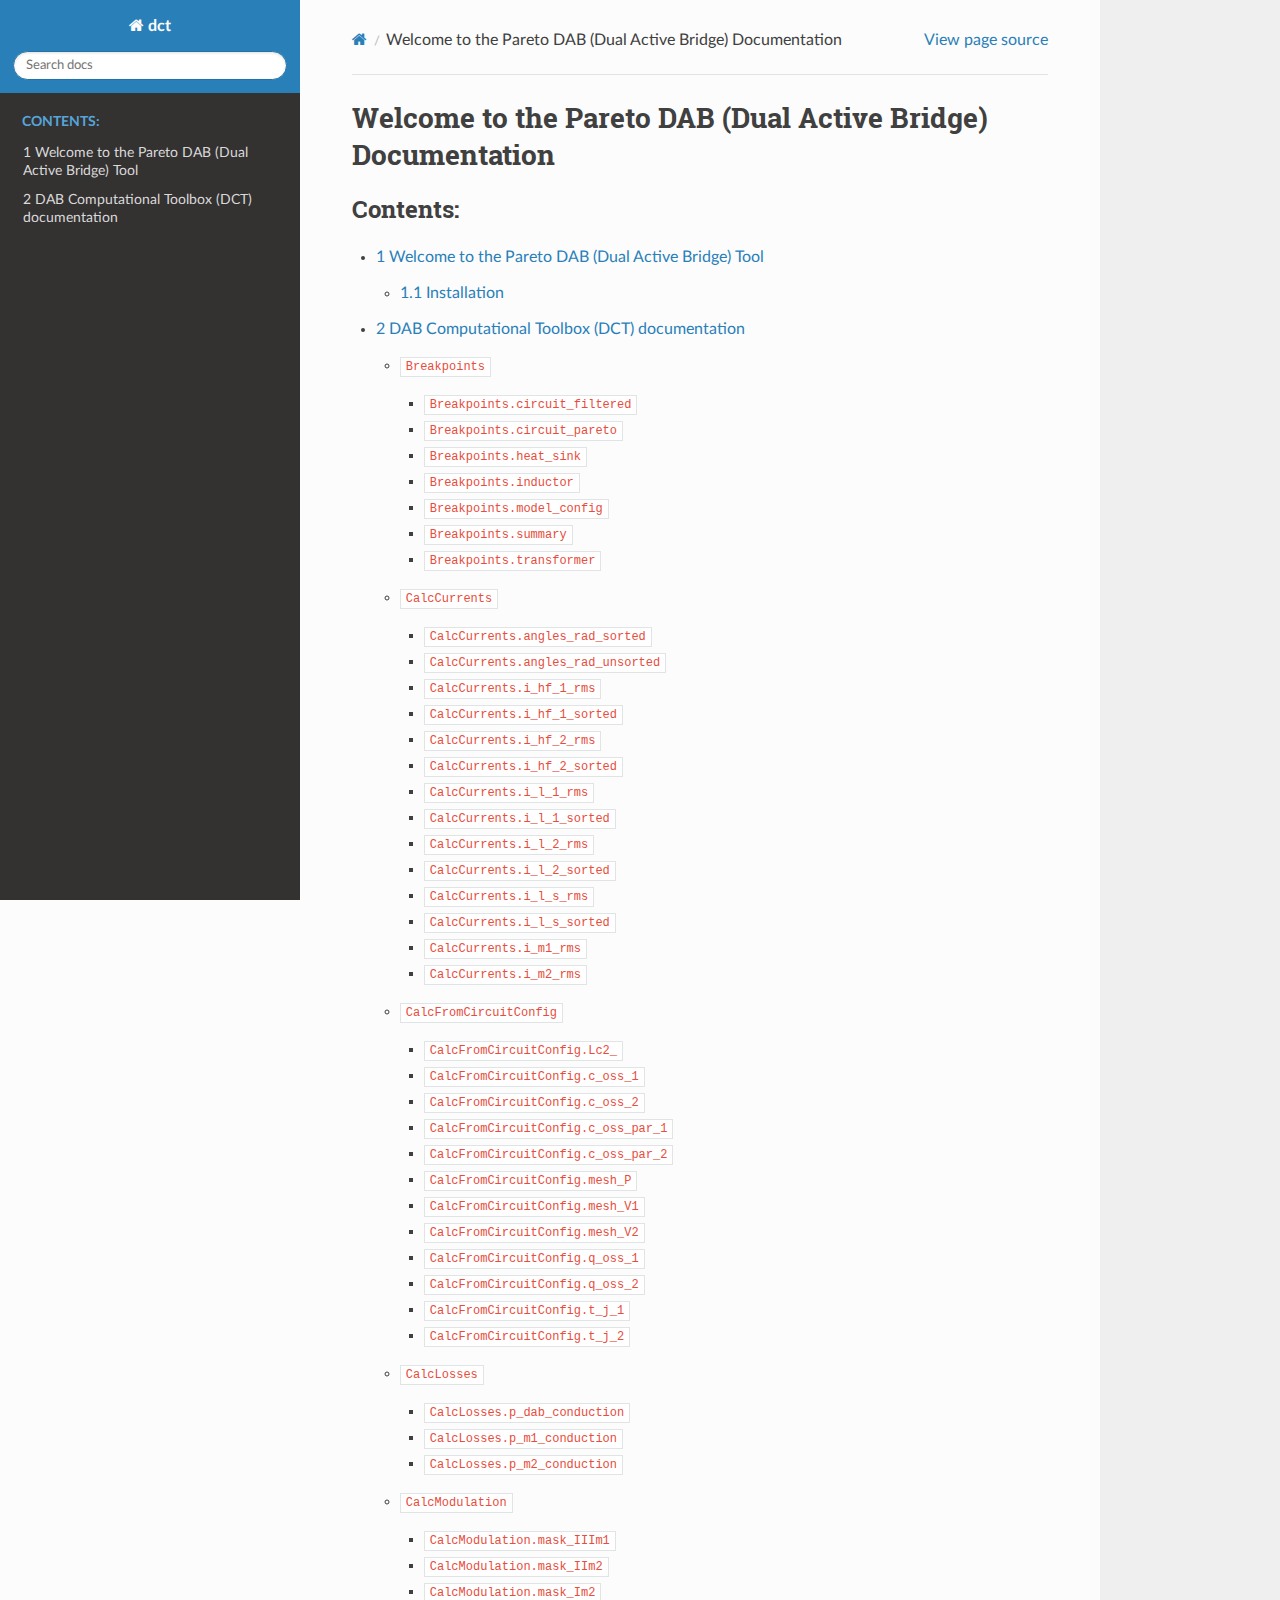
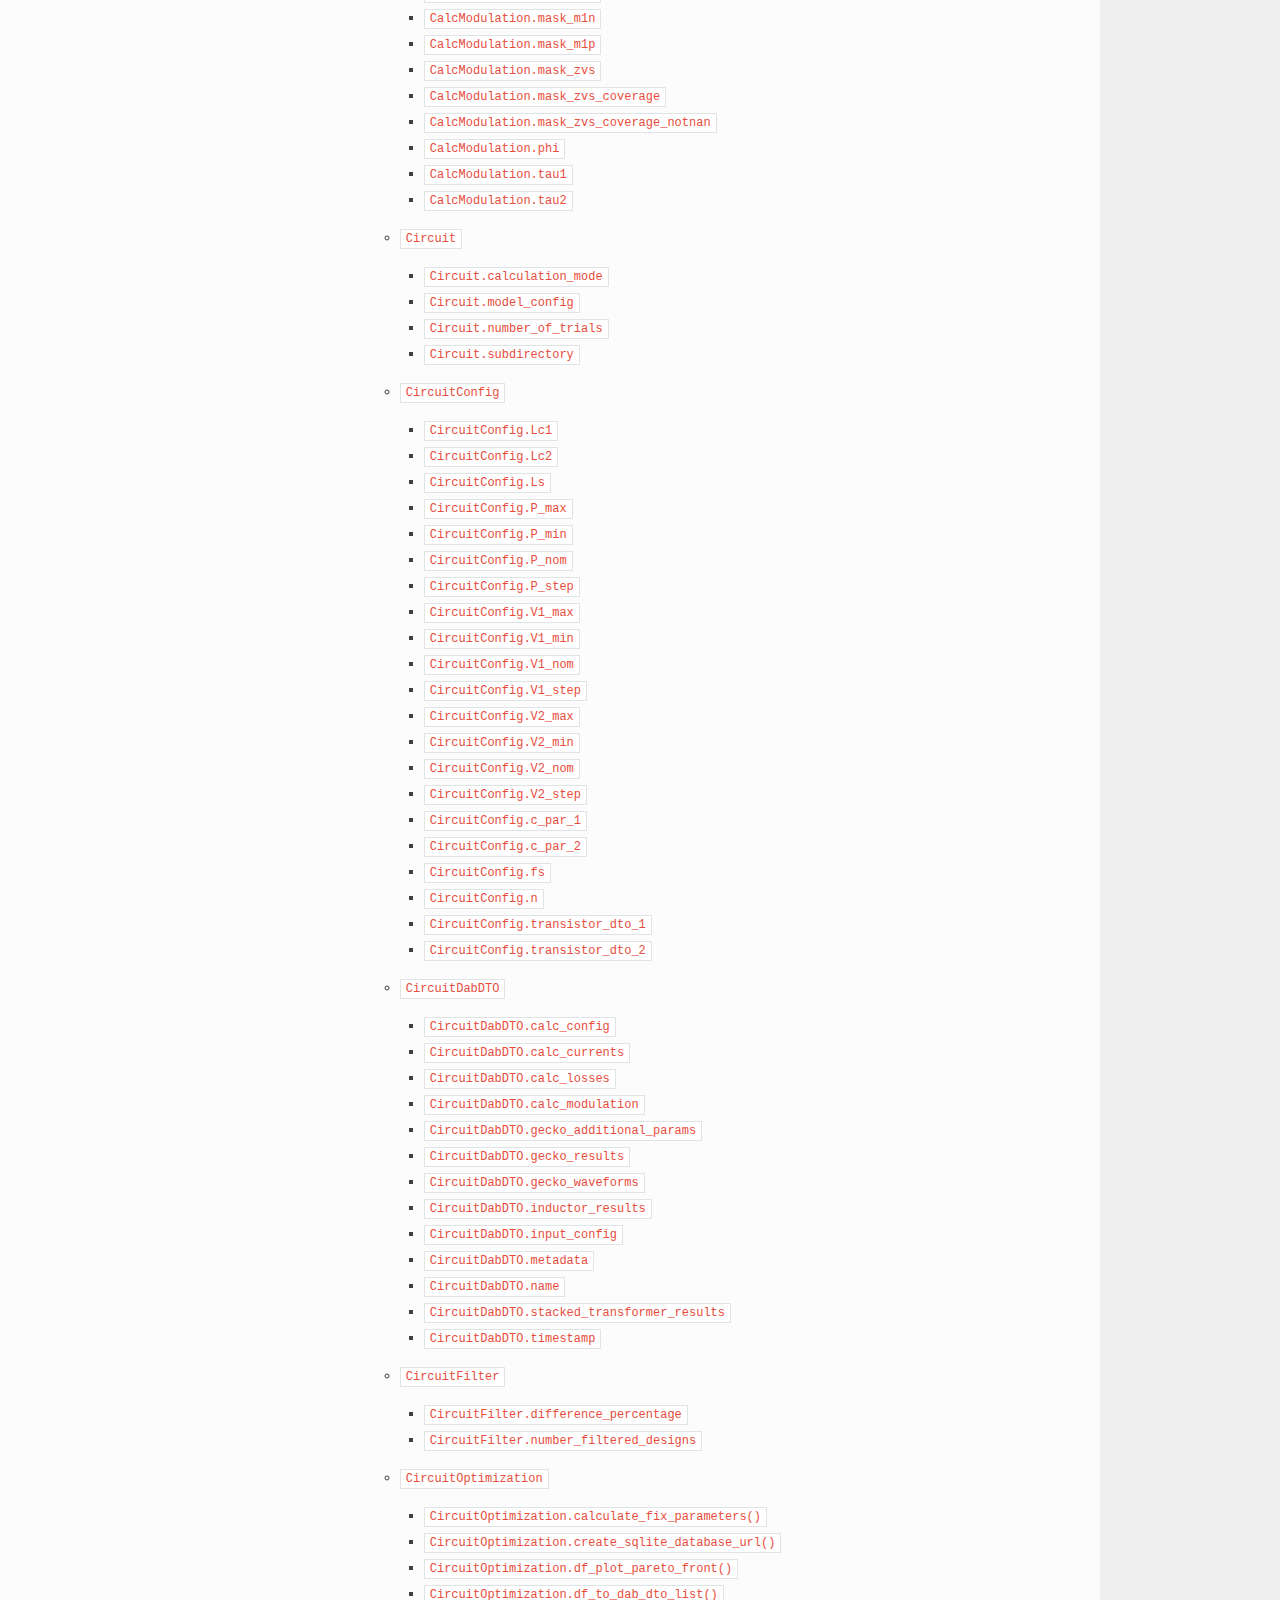
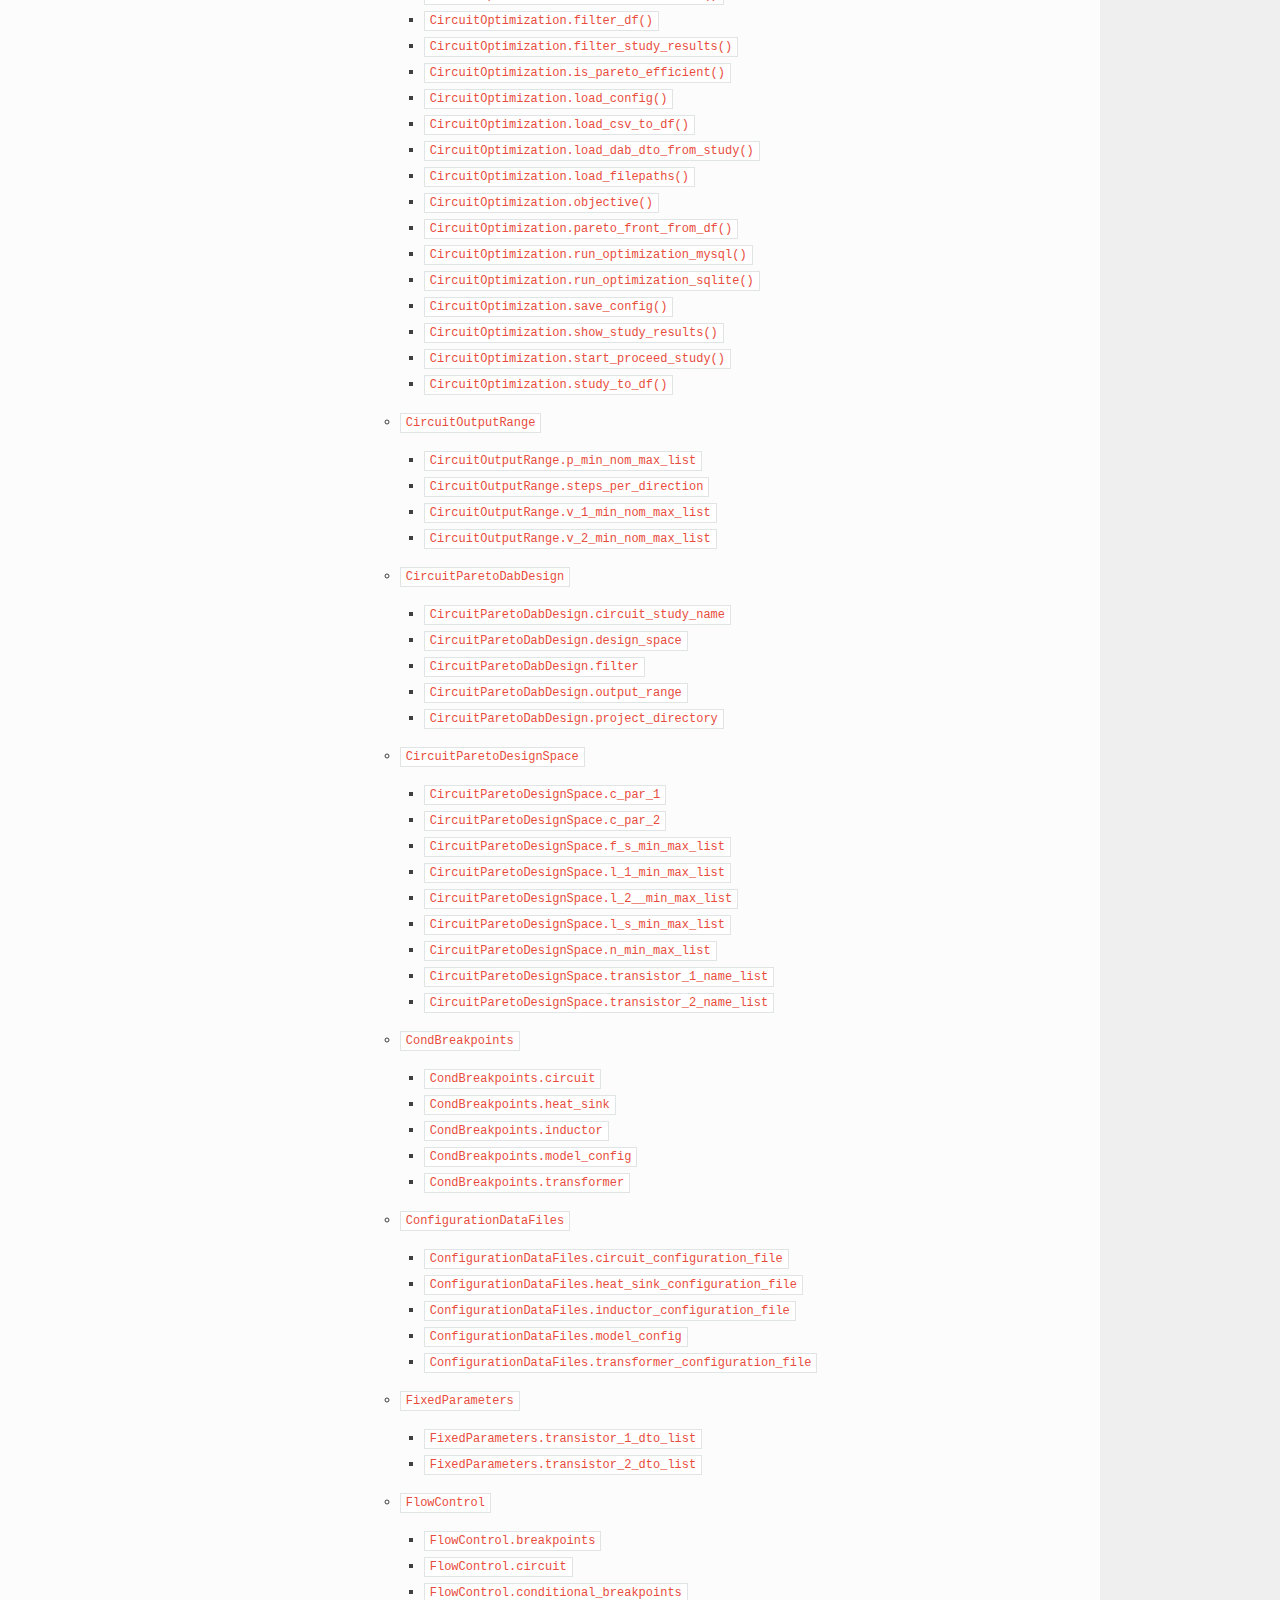
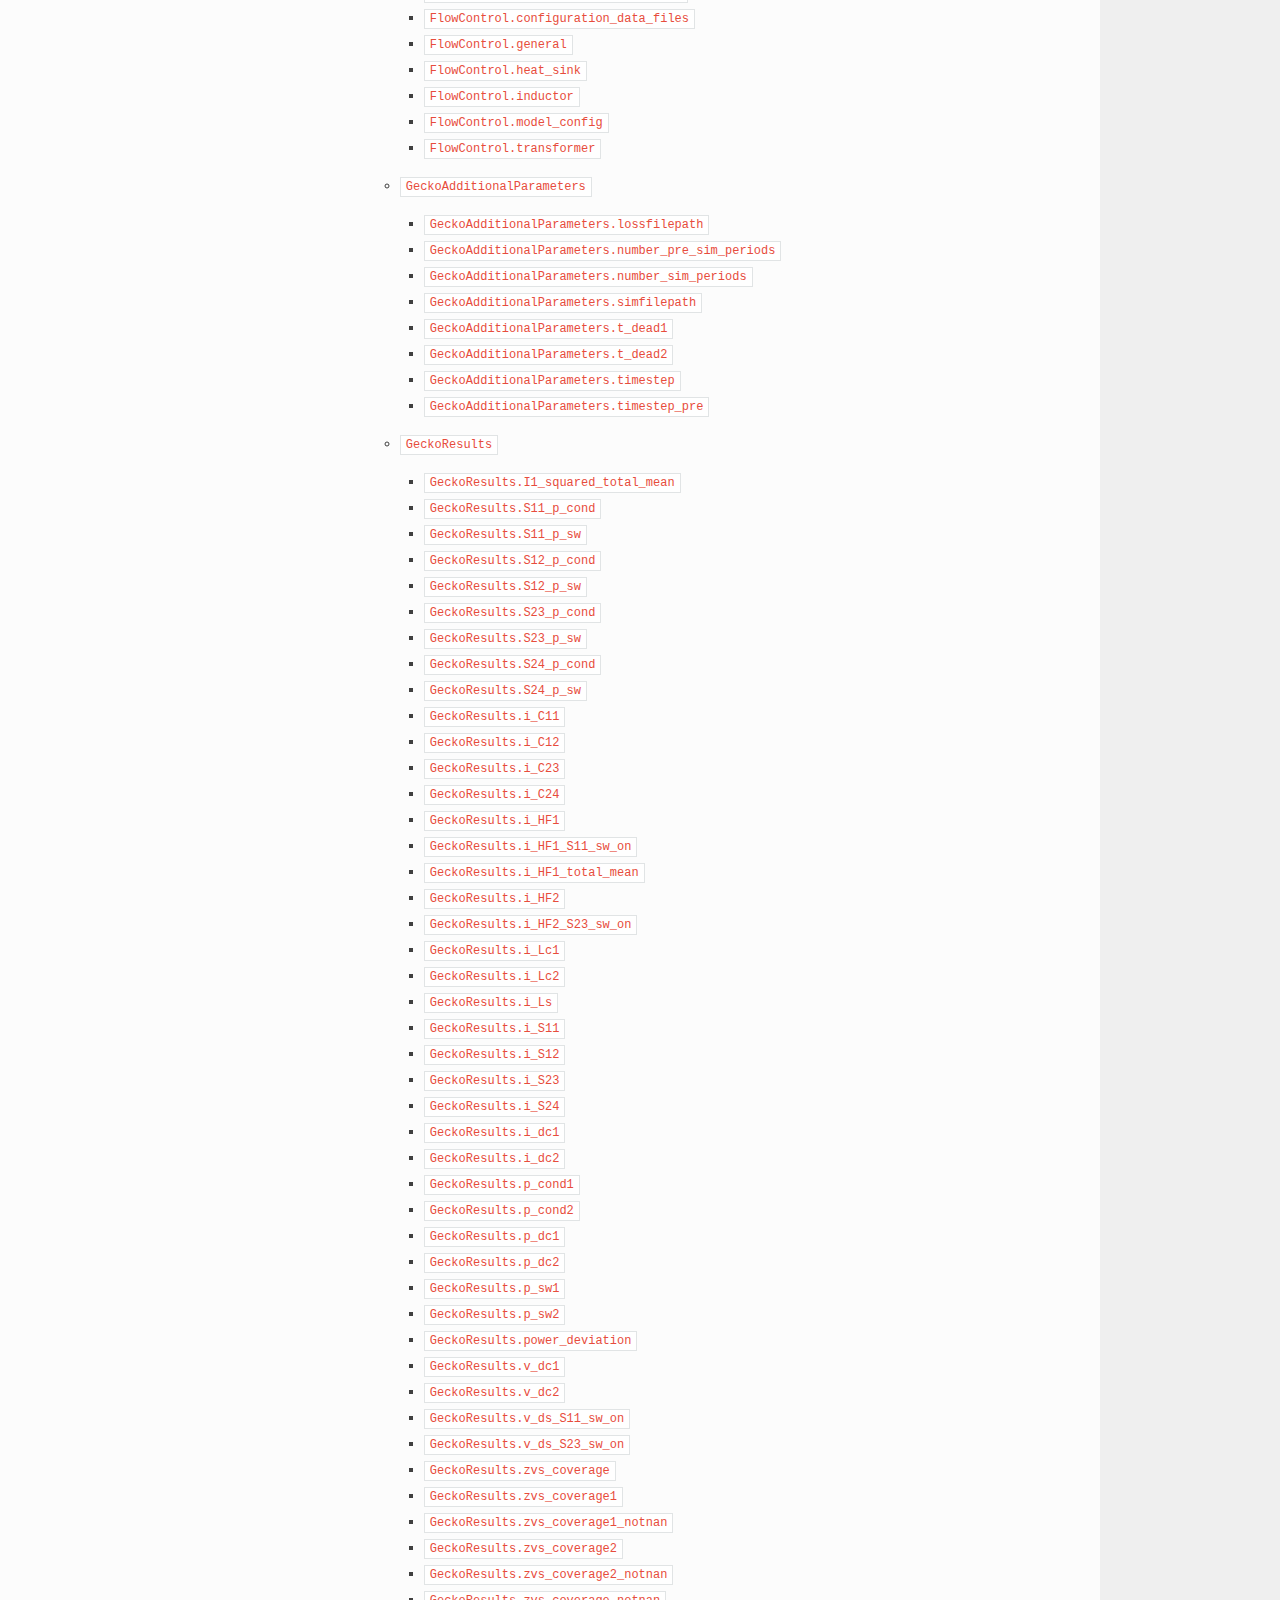
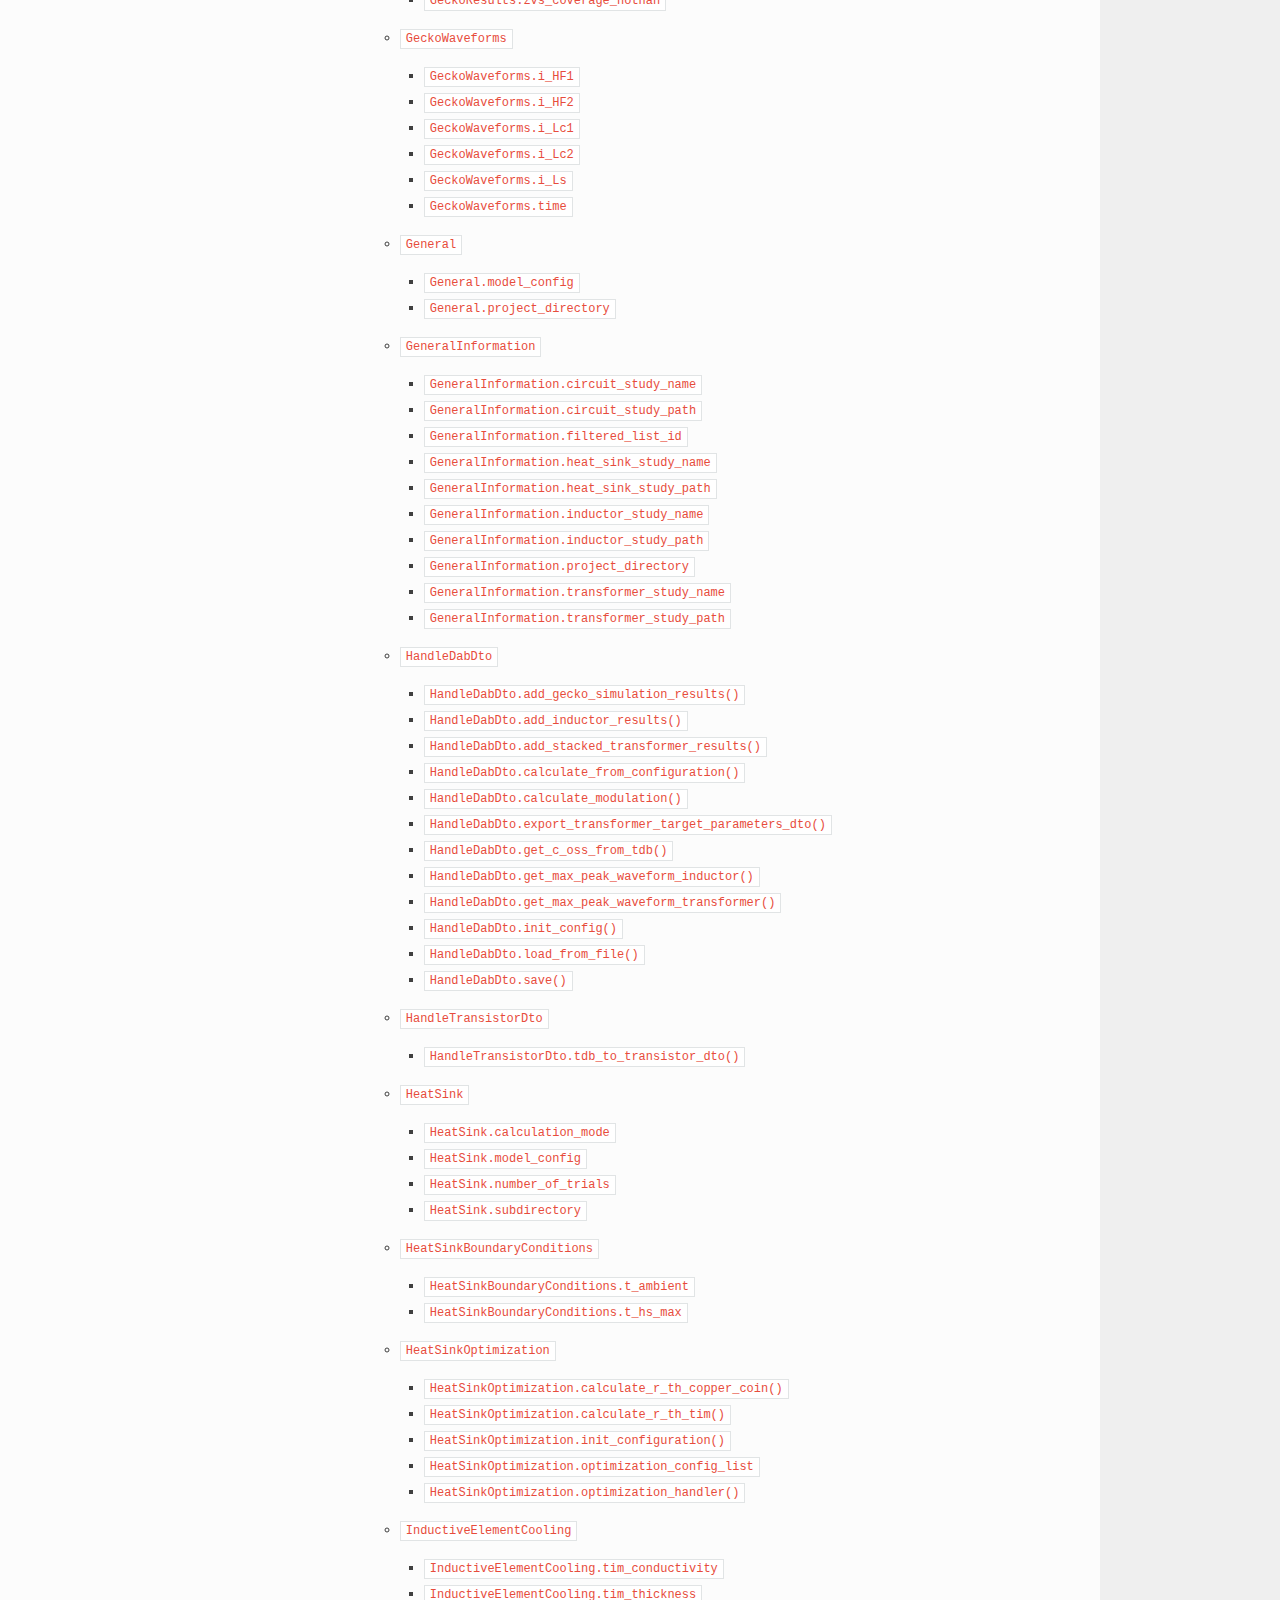
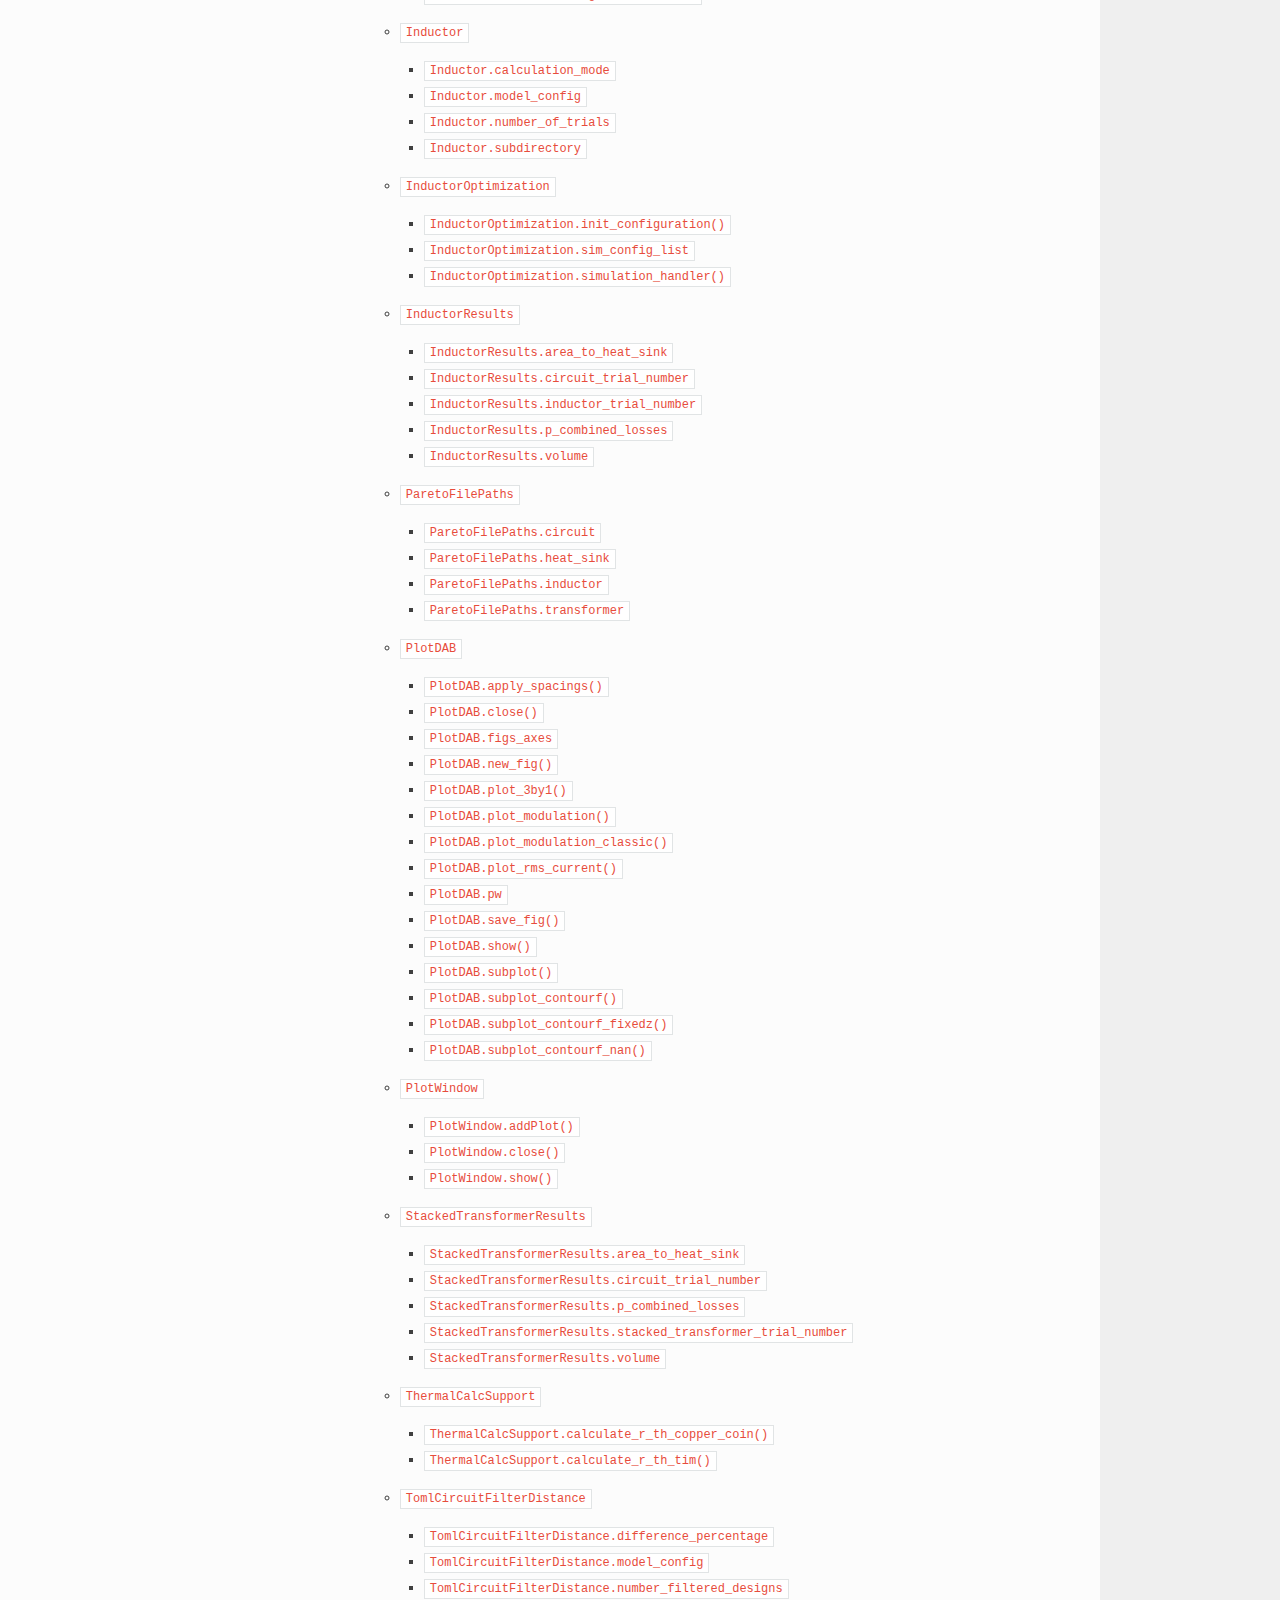
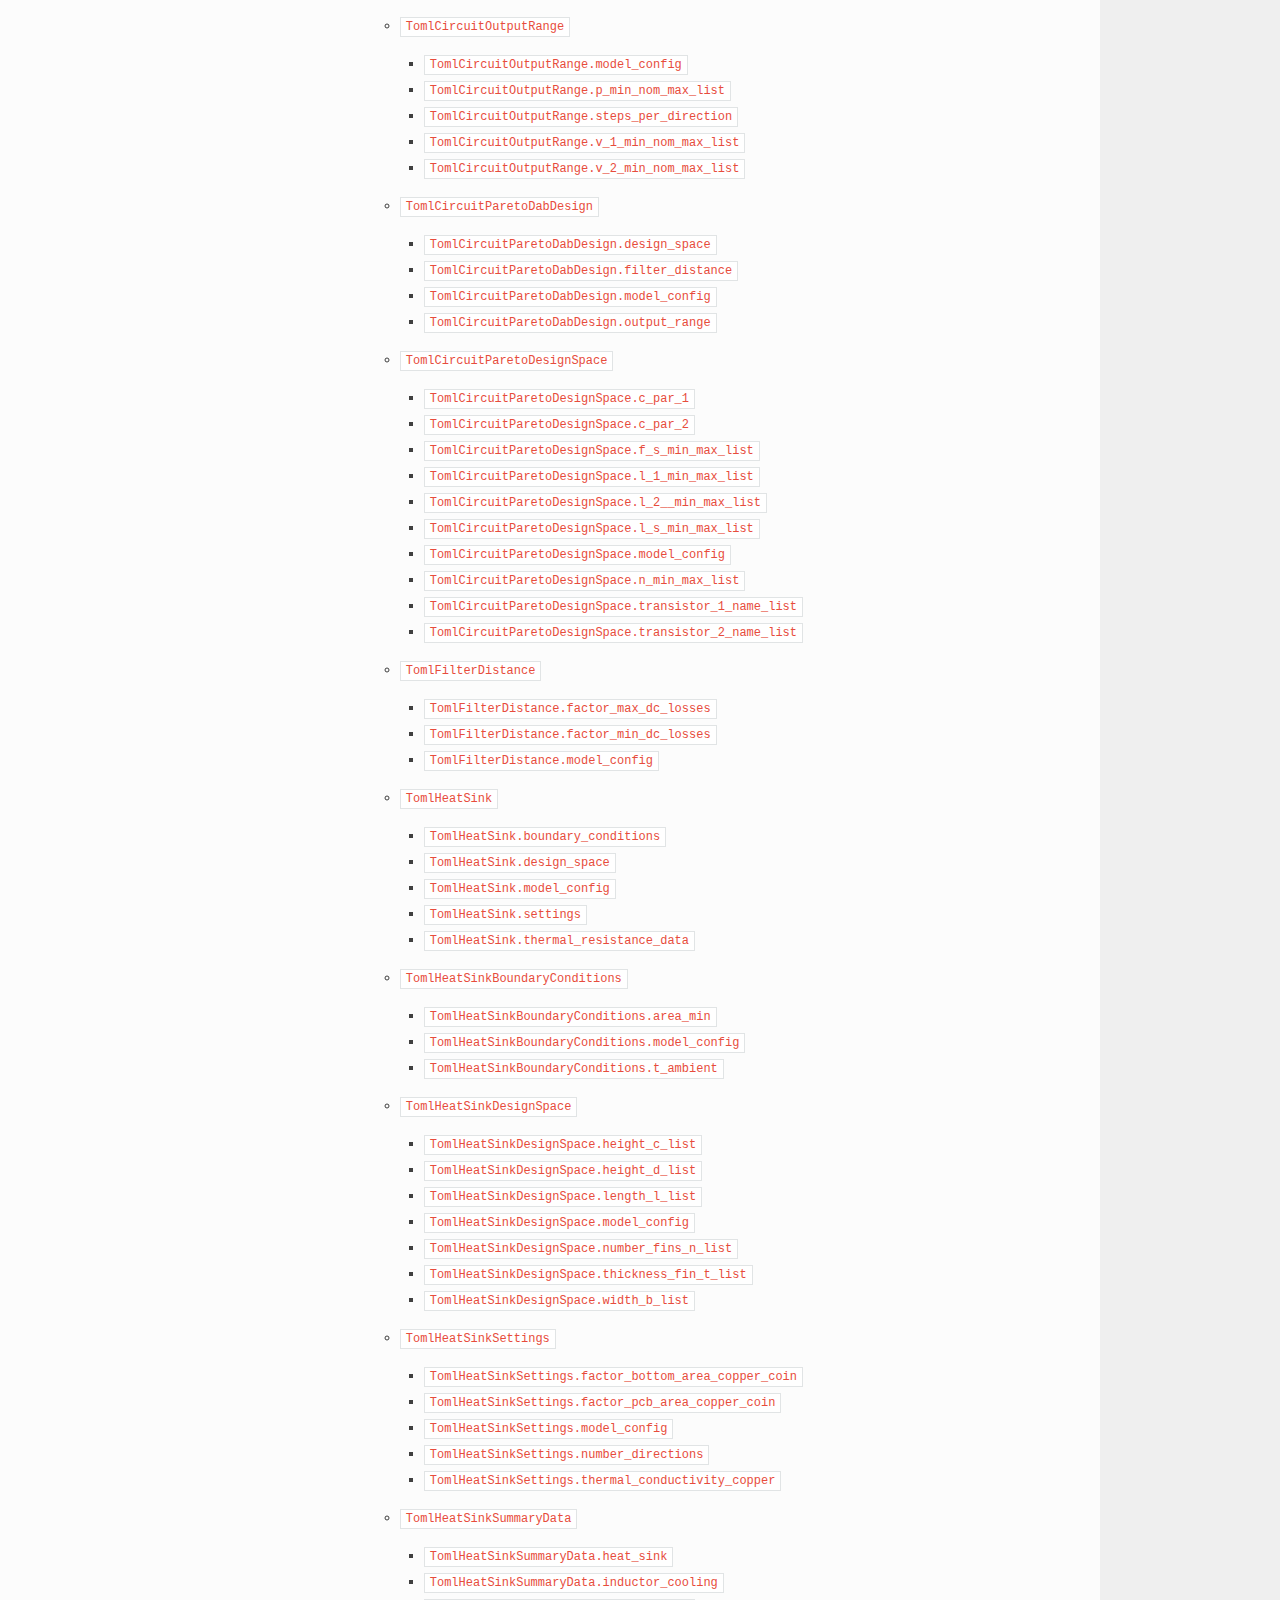
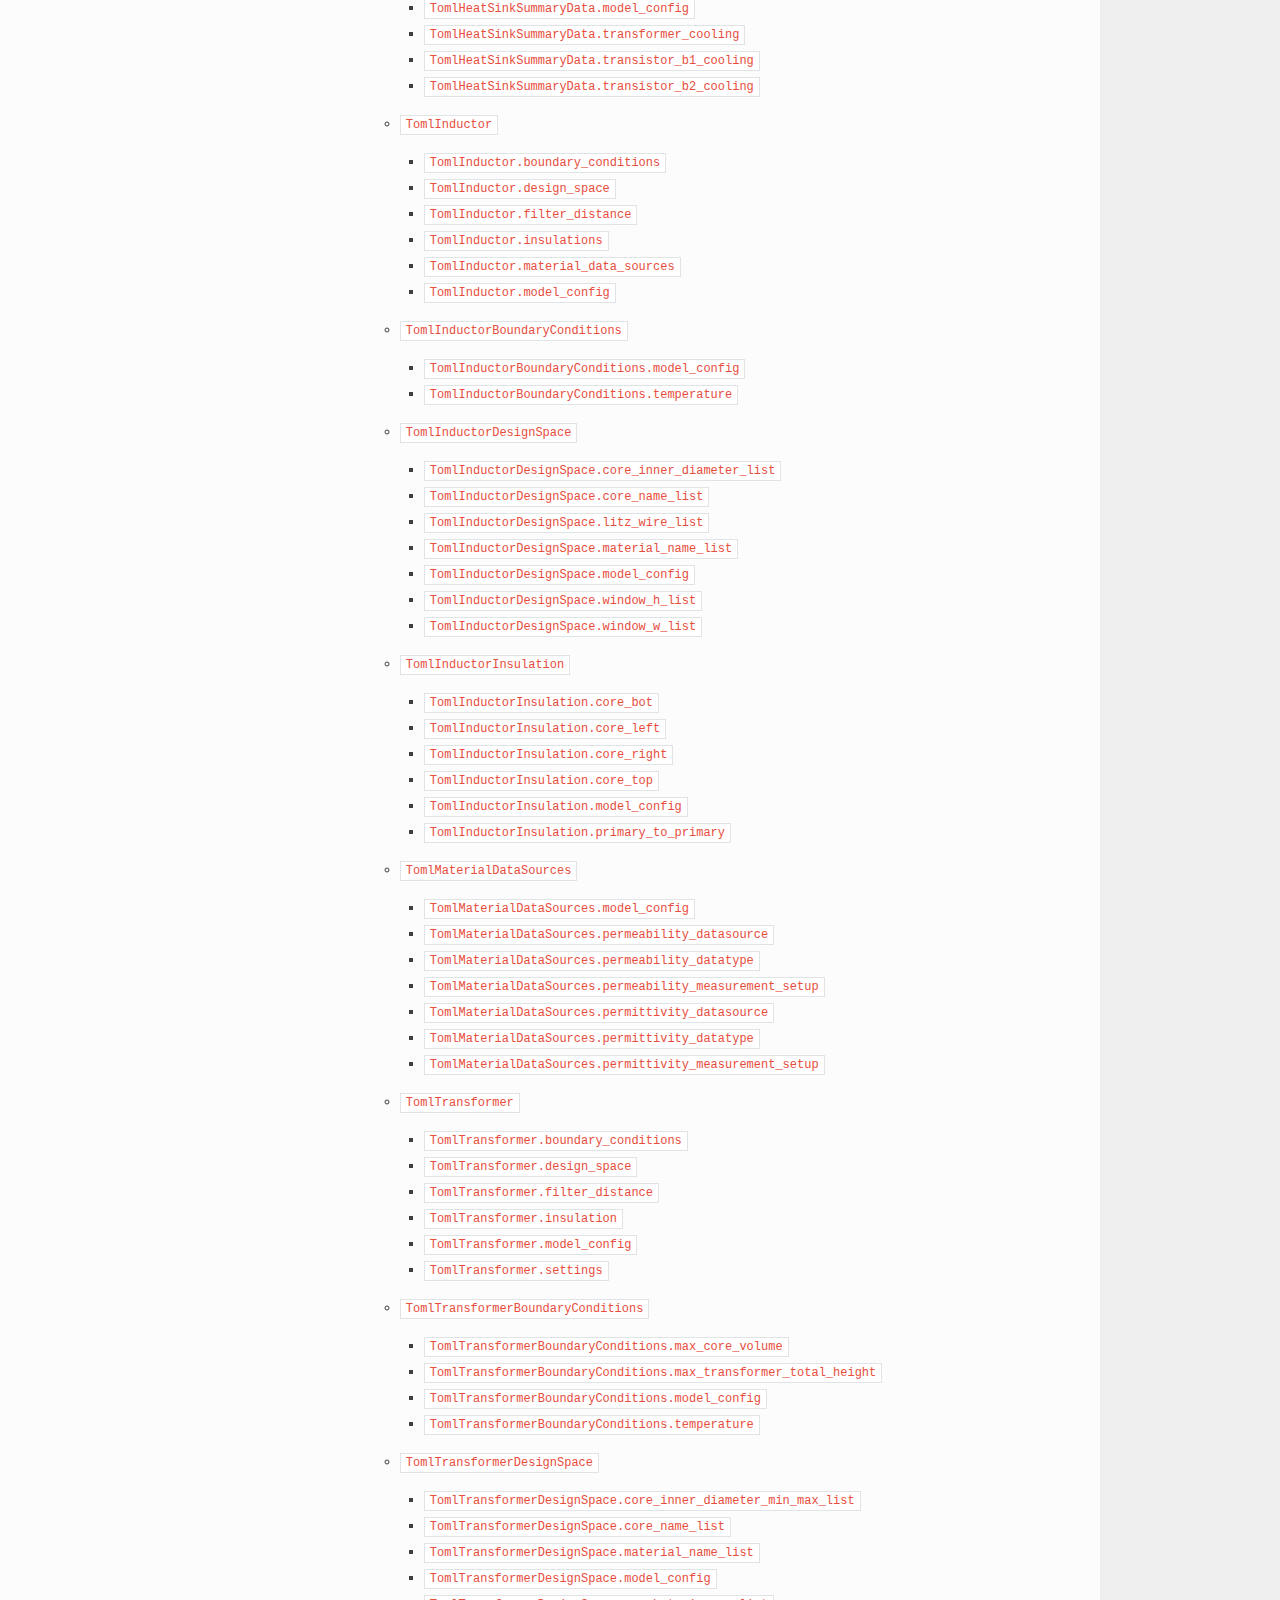
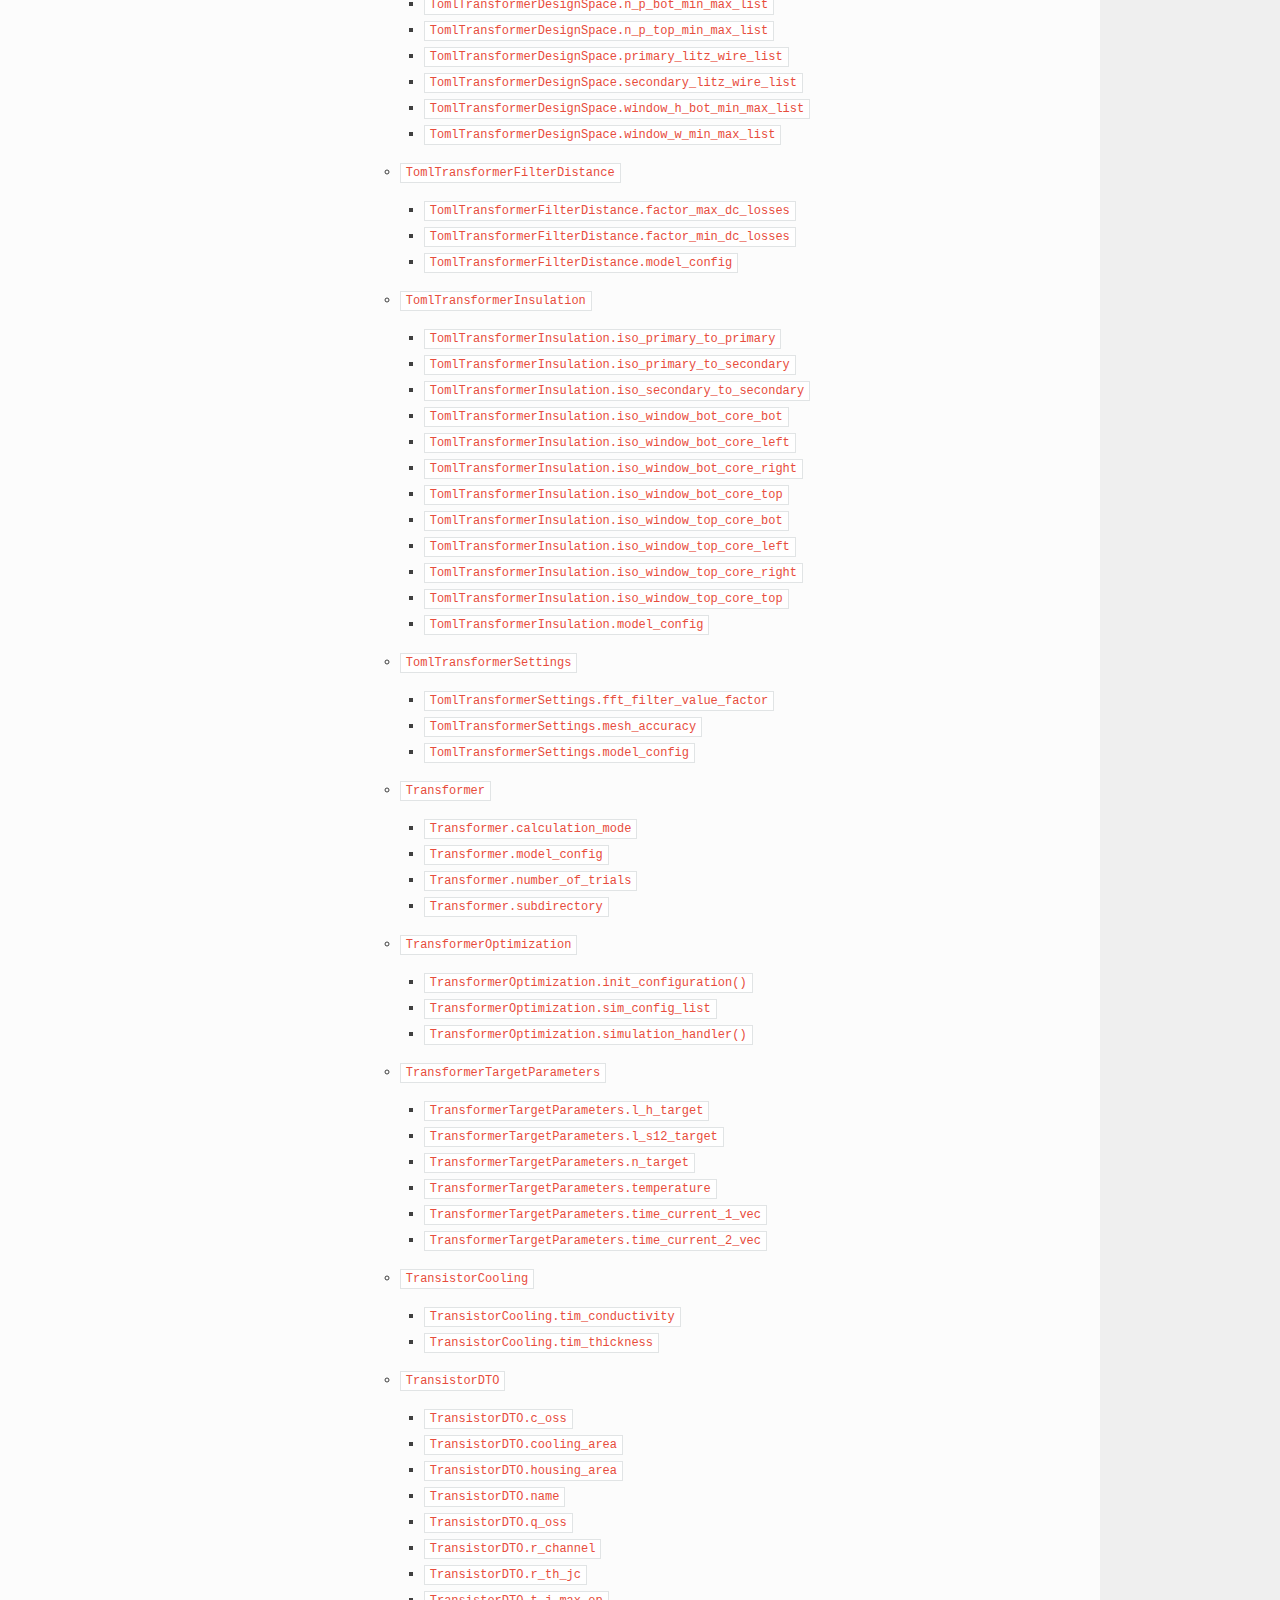
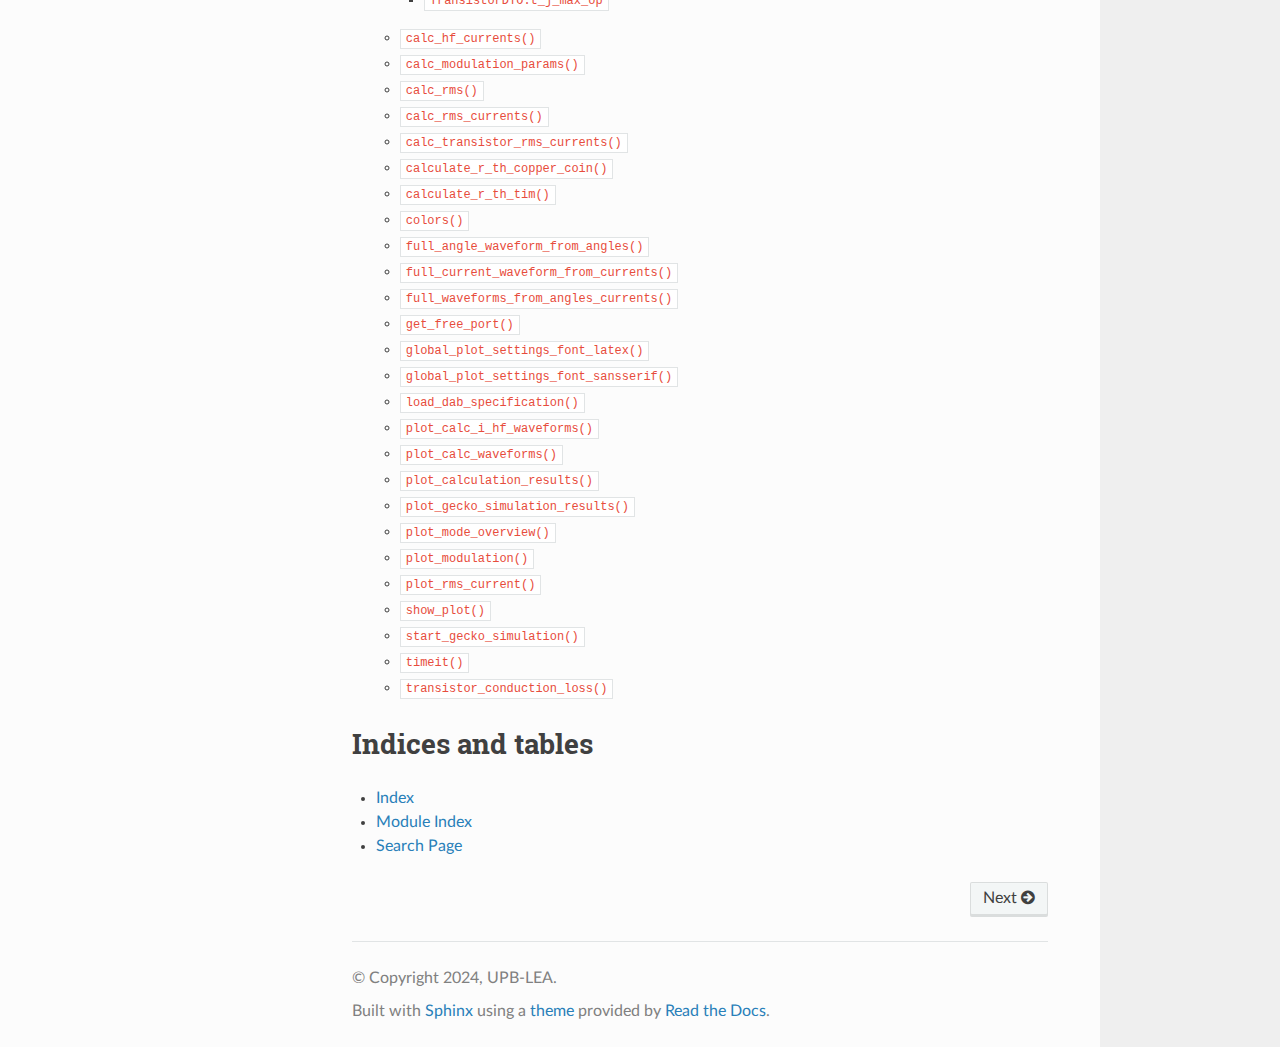
==== commit 9ec0466b: "deploy: 19136acff07b6a649f71495dd06a13e43a5edc2b" ====
--- a/index.html
+++ b/index.html
@@ -7,7 +7,7 @@
 
   <meta name="viewport" content="width=device-width, initial-scale=1.0" />
   <title>Welcome to the Pareto DAB (Dual Active Bridge) Documentation &mdash; dct 0.1.0 documentation</title>
-      <link rel="stylesheet" type="text/css" href="_static/pygments.css?v=80d5e7a1" />
+      <link rel="stylesheet" type="text/css" href="_static/pygments.css?v=b86133f3" />
       <link rel="stylesheet" type="text/css" href="_static/css/theme.css?v=e59714d7" />
 
   
@@ -44,7 +44,7 @@
               <p class="caption" role="heading"><span class="caption-text">Contents:</span></p>
 <ul>
 <li class="toctree-l1"><a class="reference internal" href="intro.html"><span class="sectnum">1 </span>Welcome to the Pareto DAB (Dual Active Bridge) Tool</a></li>
-<li class="toctree-l1"><a class="reference internal" href="intro.html#pareto-dab-dual-active-bridge-tool-function-documentation"><span class="sectnum">2 </span>Pareto DAB (Dual Active Bridge) Tool function documentation</a></li>
+<li class="toctree-l1"><a class="reference internal" href="intro.html#module-dct"><span class="sectnum">2 </span>DAB Computational Toolbox (DCT) documentation</a></li>
 </ul>
 
         </div>
@@ -80,10 +80,641 @@
 <li class="toctree-l2"><a class="reference internal" href="intro.html#installation"><span class="sectnum">1.1 </span>Installation</a></li>
 </ul>
 </li>
-<li class="toctree-l1"><a class="reference internal" href="intro.html#pareto-dab-dual-active-bridge-tool-function-documentation"><span class="sectnum">2 </span>Pareto DAB (Dual Active Bridge) Tool function documentation</a><ul>
-<li class="toctree-l2"><a class="reference internal" href="intro.html#store-specifications-modulation-and-simulation-results"><span class="sectnum">2.1 </span>Store specifications, modulation and simulation results</a></li>
-<li class="toctree-l2"><a class="reference internal" href="intro.html#calculate-dab-intervals"><span class="sectnum">2.2 </span>Calculate DAB intervals</a></li>
-<li class="toctree-l2"><a class="reference internal" href="intro.html#sample-requirements"><span class="sectnum">2.3 </span>Sample requirements</a></li>
+<li class="toctree-l1"><a class="reference internal" href="intro.html#module-dct"><span class="sectnum">2 </span>DAB Computational Toolbox (DCT) documentation</a><ul>
+<li class="toctree-l2"><a class="reference internal" href="intro.html#dct.Breakpoints"><code class="docutils literal notranslate"><span class="pre">Breakpoints</span></code></a><ul>
+<li class="toctree-l3"><a class="reference internal" href="intro.html#dct.Breakpoints.circuit_filtered"><code class="docutils literal notranslate"><span class="pre">Breakpoints.circuit_filtered</span></code></a></li>
+<li class="toctree-l3"><a class="reference internal" href="intro.html#dct.Breakpoints.circuit_pareto"><code class="docutils literal notranslate"><span class="pre">Breakpoints.circuit_pareto</span></code></a></li>
+<li class="toctree-l3"><a class="reference internal" href="intro.html#dct.Breakpoints.heat_sink"><code class="docutils literal notranslate"><span class="pre">Breakpoints.heat_sink</span></code></a></li>
+<li class="toctree-l3"><a class="reference internal" href="intro.html#dct.Breakpoints.inductor"><code class="docutils literal notranslate"><span class="pre">Breakpoints.inductor</span></code></a></li>
+<li class="toctree-l3"><a class="reference internal" href="intro.html#dct.Breakpoints.model_config"><code class="docutils literal notranslate"><span class="pre">Breakpoints.model_config</span></code></a></li>
+<li class="toctree-l3"><a class="reference internal" href="intro.html#dct.Breakpoints.summary"><code class="docutils literal notranslate"><span class="pre">Breakpoints.summary</span></code></a></li>
+<li class="toctree-l3"><a class="reference internal" href="intro.html#dct.Breakpoints.transformer"><code class="docutils literal notranslate"><span class="pre">Breakpoints.transformer</span></code></a></li>
+</ul>
+</li>
+<li class="toctree-l2"><a class="reference internal" href="intro.html#dct.CalcCurrents"><code class="docutils literal notranslate"><span class="pre">CalcCurrents</span></code></a><ul>
+<li class="toctree-l3"><a class="reference internal" href="intro.html#dct.CalcCurrents.angles_rad_sorted"><code class="docutils literal notranslate"><span class="pre">CalcCurrents.angles_rad_sorted</span></code></a></li>
+<li class="toctree-l3"><a class="reference internal" href="intro.html#dct.CalcCurrents.angles_rad_unsorted"><code class="docutils literal notranslate"><span class="pre">CalcCurrents.angles_rad_unsorted</span></code></a></li>
+<li class="toctree-l3"><a class="reference internal" href="intro.html#dct.CalcCurrents.i_hf_1_rms"><code class="docutils literal notranslate"><span class="pre">CalcCurrents.i_hf_1_rms</span></code></a></li>
+<li class="toctree-l3"><a class="reference internal" href="intro.html#dct.CalcCurrents.i_hf_1_sorted"><code class="docutils literal notranslate"><span class="pre">CalcCurrents.i_hf_1_sorted</span></code></a></li>
+<li class="toctree-l3"><a class="reference internal" href="intro.html#dct.CalcCurrents.i_hf_2_rms"><code class="docutils literal notranslate"><span class="pre">CalcCurrents.i_hf_2_rms</span></code></a></li>
+<li class="toctree-l3"><a class="reference internal" href="intro.html#dct.CalcCurrents.i_hf_2_sorted"><code class="docutils literal notranslate"><span class="pre">CalcCurrents.i_hf_2_sorted</span></code></a></li>
+<li class="toctree-l3"><a class="reference internal" href="intro.html#dct.CalcCurrents.i_l_1_rms"><code class="docutils literal notranslate"><span class="pre">CalcCurrents.i_l_1_rms</span></code></a></li>
+<li class="toctree-l3"><a class="reference internal" href="intro.html#dct.CalcCurrents.i_l_1_sorted"><code class="docutils literal notranslate"><span class="pre">CalcCurrents.i_l_1_sorted</span></code></a></li>
+<li class="toctree-l3"><a class="reference internal" href="intro.html#dct.CalcCurrents.i_l_2_rms"><code class="docutils literal notranslate"><span class="pre">CalcCurrents.i_l_2_rms</span></code></a></li>
+<li class="toctree-l3"><a class="reference internal" href="intro.html#dct.CalcCurrents.i_l_2_sorted"><code class="docutils literal notranslate"><span class="pre">CalcCurrents.i_l_2_sorted</span></code></a></li>
+<li class="toctree-l3"><a class="reference internal" href="intro.html#dct.CalcCurrents.i_l_s_rms"><code class="docutils literal notranslate"><span class="pre">CalcCurrents.i_l_s_rms</span></code></a></li>
+<li class="toctree-l3"><a class="reference internal" href="intro.html#dct.CalcCurrents.i_l_s_sorted"><code class="docutils literal notranslate"><span class="pre">CalcCurrents.i_l_s_sorted</span></code></a></li>
+<li class="toctree-l3"><a class="reference internal" href="intro.html#dct.CalcCurrents.i_m1_rms"><code class="docutils literal notranslate"><span class="pre">CalcCurrents.i_m1_rms</span></code></a></li>
+<li class="toctree-l3"><a class="reference internal" href="intro.html#dct.CalcCurrents.i_m2_rms"><code class="docutils literal notranslate"><span class="pre">CalcCurrents.i_m2_rms</span></code></a></li>
+</ul>
+</li>
+<li class="toctree-l2"><a class="reference internal" href="intro.html#dct.CalcFromCircuitConfig"><code class="docutils literal notranslate"><span class="pre">CalcFromCircuitConfig</span></code></a><ul>
+<li class="toctree-l3"><a class="reference internal" href="intro.html#dct.CalcFromCircuitConfig.Lc2_"><code class="docutils literal notranslate"><span class="pre">CalcFromCircuitConfig.Lc2_</span></code></a></li>
+<li class="toctree-l3"><a class="reference internal" href="intro.html#dct.CalcFromCircuitConfig.c_oss_1"><code class="docutils literal notranslate"><span class="pre">CalcFromCircuitConfig.c_oss_1</span></code></a></li>
+<li class="toctree-l3"><a class="reference internal" href="intro.html#dct.CalcFromCircuitConfig.c_oss_2"><code class="docutils literal notranslate"><span class="pre">CalcFromCircuitConfig.c_oss_2</span></code></a></li>
+<li class="toctree-l3"><a class="reference internal" href="intro.html#dct.CalcFromCircuitConfig.c_oss_par_1"><code class="docutils literal notranslate"><span class="pre">CalcFromCircuitConfig.c_oss_par_1</span></code></a></li>
+<li class="toctree-l3"><a class="reference internal" href="intro.html#dct.CalcFromCircuitConfig.c_oss_par_2"><code class="docutils literal notranslate"><span class="pre">CalcFromCircuitConfig.c_oss_par_2</span></code></a></li>
+<li class="toctree-l3"><a class="reference internal" href="intro.html#dct.CalcFromCircuitConfig.mesh_P"><code class="docutils literal notranslate"><span class="pre">CalcFromCircuitConfig.mesh_P</span></code></a></li>
+<li class="toctree-l3"><a class="reference internal" href="intro.html#dct.CalcFromCircuitConfig.mesh_V1"><code class="docutils literal notranslate"><span class="pre">CalcFromCircuitConfig.mesh_V1</span></code></a></li>
+<li class="toctree-l3"><a class="reference internal" href="intro.html#dct.CalcFromCircuitConfig.mesh_V2"><code class="docutils literal notranslate"><span class="pre">CalcFromCircuitConfig.mesh_V2</span></code></a></li>
+<li class="toctree-l3"><a class="reference internal" href="intro.html#dct.CalcFromCircuitConfig.q_oss_1"><code class="docutils literal notranslate"><span class="pre">CalcFromCircuitConfig.q_oss_1</span></code></a></li>
+<li class="toctree-l3"><a class="reference internal" href="intro.html#dct.CalcFromCircuitConfig.q_oss_2"><code class="docutils literal notranslate"><span class="pre">CalcFromCircuitConfig.q_oss_2</span></code></a></li>
+<li class="toctree-l3"><a class="reference internal" href="intro.html#dct.CalcFromCircuitConfig.t_j_1"><code class="docutils literal notranslate"><span class="pre">CalcFromCircuitConfig.t_j_1</span></code></a></li>
+<li class="toctree-l3"><a class="reference internal" href="intro.html#dct.CalcFromCircuitConfig.t_j_2"><code class="docutils literal notranslate"><span class="pre">CalcFromCircuitConfig.t_j_2</span></code></a></li>
+</ul>
+</li>
+<li class="toctree-l2"><a class="reference internal" href="intro.html#dct.CalcLosses"><code class="docutils literal notranslate"><span class="pre">CalcLosses</span></code></a><ul>
+<li class="toctree-l3"><a class="reference internal" href="intro.html#dct.CalcLosses.p_dab_conduction"><code class="docutils literal notranslate"><span class="pre">CalcLosses.p_dab_conduction</span></code></a></li>
+<li class="toctree-l3"><a class="reference internal" href="intro.html#dct.CalcLosses.p_m1_conduction"><code class="docutils literal notranslate"><span class="pre">CalcLosses.p_m1_conduction</span></code></a></li>
+<li class="toctree-l3"><a class="reference internal" href="intro.html#dct.CalcLosses.p_m2_conduction"><code class="docutils literal notranslate"><span class="pre">CalcLosses.p_m2_conduction</span></code></a></li>
+</ul>
+</li>
+<li class="toctree-l2"><a class="reference internal" href="intro.html#dct.CalcModulation"><code class="docutils literal notranslate"><span class="pre">CalcModulation</span></code></a><ul>
+<li class="toctree-l3"><a class="reference internal" href="intro.html#dct.CalcModulation.mask_IIIm1"><code class="docutils literal notranslate"><span class="pre">CalcModulation.mask_IIIm1</span></code></a></li>
+<li class="toctree-l3"><a class="reference internal" href="intro.html#dct.CalcModulation.mask_IIm2"><code class="docutils literal notranslate"><span class="pre">CalcModulation.mask_IIm2</span></code></a></li>
+<li class="toctree-l3"><a class="reference internal" href="intro.html#dct.CalcModulation.mask_Im2"><code class="docutils literal notranslate"><span class="pre">CalcModulation.mask_Im2</span></code></a></li>
+<li class="toctree-l3"><a class="reference internal" href="intro.html#dct.CalcModulation.mask_m1n"><code class="docutils literal notranslate"><span class="pre">CalcModulation.mask_m1n</span></code></a></li>
+<li class="toctree-l3"><a class="reference internal" href="intro.html#dct.CalcModulation.mask_m1p"><code class="docutils literal notranslate"><span class="pre">CalcModulation.mask_m1p</span></code></a></li>
+<li class="toctree-l3"><a class="reference internal" href="intro.html#dct.CalcModulation.mask_zvs"><code class="docutils literal notranslate"><span class="pre">CalcModulation.mask_zvs</span></code></a></li>
+<li class="toctree-l3"><a class="reference internal" href="intro.html#dct.CalcModulation.mask_zvs_coverage"><code class="docutils literal notranslate"><span class="pre">CalcModulation.mask_zvs_coverage</span></code></a></li>
+<li class="toctree-l3"><a class="reference internal" href="intro.html#dct.CalcModulation.mask_zvs_coverage_notnan"><code class="docutils literal notranslate"><span class="pre">CalcModulation.mask_zvs_coverage_notnan</span></code></a></li>
+<li class="toctree-l3"><a class="reference internal" href="intro.html#dct.CalcModulation.phi"><code class="docutils literal notranslate"><span class="pre">CalcModulation.phi</span></code></a></li>
+<li class="toctree-l3"><a class="reference internal" href="intro.html#dct.CalcModulation.tau1"><code class="docutils literal notranslate"><span class="pre">CalcModulation.tau1</span></code></a></li>
+<li class="toctree-l3"><a class="reference internal" href="intro.html#dct.CalcModulation.tau2"><code class="docutils literal notranslate"><span class="pre">CalcModulation.tau2</span></code></a></li>
+</ul>
+</li>
+<li class="toctree-l2"><a class="reference internal" href="intro.html#dct.Circuit"><code class="docutils literal notranslate"><span class="pre">Circuit</span></code></a><ul>
+<li class="toctree-l3"><a class="reference internal" href="intro.html#dct.Circuit.calculation_mode"><code class="docutils literal notranslate"><span class="pre">Circuit.calculation_mode</span></code></a></li>
+<li class="toctree-l3"><a class="reference internal" href="intro.html#dct.Circuit.model_config"><code class="docutils literal notranslate"><span class="pre">Circuit.model_config</span></code></a></li>
+<li class="toctree-l3"><a class="reference internal" href="intro.html#dct.Circuit.number_of_trials"><code class="docutils literal notranslate"><span class="pre">Circuit.number_of_trials</span></code></a></li>
+<li class="toctree-l3"><a class="reference internal" href="intro.html#dct.Circuit.subdirectory"><code class="docutils literal notranslate"><span class="pre">Circuit.subdirectory</span></code></a></li>
+</ul>
+</li>
+<li class="toctree-l2"><a class="reference internal" href="intro.html#dct.CircuitConfig"><code class="docutils literal notranslate"><span class="pre">CircuitConfig</span></code></a><ul>
+<li class="toctree-l3"><a class="reference internal" href="intro.html#dct.CircuitConfig.Lc1"><code class="docutils literal notranslate"><span class="pre">CircuitConfig.Lc1</span></code></a></li>
+<li class="toctree-l3"><a class="reference internal" href="intro.html#dct.CircuitConfig.Lc2"><code class="docutils literal notranslate"><span class="pre">CircuitConfig.Lc2</span></code></a></li>
+<li class="toctree-l3"><a class="reference internal" href="intro.html#dct.CircuitConfig.Ls"><code class="docutils literal notranslate"><span class="pre">CircuitConfig.Ls</span></code></a></li>
+<li class="toctree-l3"><a class="reference internal" href="intro.html#dct.CircuitConfig.P_max"><code class="docutils literal notranslate"><span class="pre">CircuitConfig.P_max</span></code></a></li>
+<li class="toctree-l3"><a class="reference internal" href="intro.html#dct.CircuitConfig.P_min"><code class="docutils literal notranslate"><span class="pre">CircuitConfig.P_min</span></code></a></li>
+<li class="toctree-l3"><a class="reference internal" href="intro.html#dct.CircuitConfig.P_nom"><code class="docutils literal notranslate"><span class="pre">CircuitConfig.P_nom</span></code></a></li>
+<li class="toctree-l3"><a class="reference internal" href="intro.html#dct.CircuitConfig.P_step"><code class="docutils literal notranslate"><span class="pre">CircuitConfig.P_step</span></code></a></li>
+<li class="toctree-l3"><a class="reference internal" href="intro.html#dct.CircuitConfig.V1_max"><code class="docutils literal notranslate"><span class="pre">CircuitConfig.V1_max</span></code></a></li>
+<li class="toctree-l3"><a class="reference internal" href="intro.html#dct.CircuitConfig.V1_min"><code class="docutils literal notranslate"><span class="pre">CircuitConfig.V1_min</span></code></a></li>
+<li class="toctree-l3"><a class="reference internal" href="intro.html#dct.CircuitConfig.V1_nom"><code class="docutils literal notranslate"><span class="pre">CircuitConfig.V1_nom</span></code></a></li>
+<li class="toctree-l3"><a class="reference internal" href="intro.html#dct.CircuitConfig.V1_step"><code class="docutils literal notranslate"><span class="pre">CircuitConfig.V1_step</span></code></a></li>
+<li class="toctree-l3"><a class="reference internal" href="intro.html#dct.CircuitConfig.V2_max"><code class="docutils literal notranslate"><span class="pre">CircuitConfig.V2_max</span></code></a></li>
+<li class="toctree-l3"><a class="reference internal" href="intro.html#dct.CircuitConfig.V2_min"><code class="docutils literal notranslate"><span class="pre">CircuitConfig.V2_min</span></code></a></li>
+<li class="toctree-l3"><a class="reference internal" href="intro.html#dct.CircuitConfig.V2_nom"><code class="docutils literal notranslate"><span class="pre">CircuitConfig.V2_nom</span></code></a></li>
+<li class="toctree-l3"><a class="reference internal" href="intro.html#dct.CircuitConfig.V2_step"><code class="docutils literal notranslate"><span class="pre">CircuitConfig.V2_step</span></code></a></li>
+<li class="toctree-l3"><a class="reference internal" href="intro.html#dct.CircuitConfig.c_par_1"><code class="docutils literal notranslate"><span class="pre">CircuitConfig.c_par_1</span></code></a></li>
+<li class="toctree-l3"><a class="reference internal" href="intro.html#dct.CircuitConfig.c_par_2"><code class="docutils literal notranslate"><span class="pre">CircuitConfig.c_par_2</span></code></a></li>
+<li class="toctree-l3"><a class="reference internal" href="intro.html#dct.CircuitConfig.fs"><code class="docutils literal notranslate"><span class="pre">CircuitConfig.fs</span></code></a></li>
+<li class="toctree-l3"><a class="reference internal" href="intro.html#dct.CircuitConfig.n"><code class="docutils literal notranslate"><span class="pre">CircuitConfig.n</span></code></a></li>
+<li class="toctree-l3"><a class="reference internal" href="intro.html#dct.CircuitConfig.transistor_dto_1"><code class="docutils literal notranslate"><span class="pre">CircuitConfig.transistor_dto_1</span></code></a></li>
+<li class="toctree-l3"><a class="reference internal" href="intro.html#dct.CircuitConfig.transistor_dto_2"><code class="docutils literal notranslate"><span class="pre">CircuitConfig.transistor_dto_2</span></code></a></li>
+</ul>
+</li>
+<li class="toctree-l2"><a class="reference internal" href="intro.html#dct.CircuitDabDTO"><code class="docutils literal notranslate"><span class="pre">CircuitDabDTO</span></code></a><ul>
+<li class="toctree-l3"><a class="reference internal" href="intro.html#dct.CircuitDabDTO.calc_config"><code class="docutils literal notranslate"><span class="pre">CircuitDabDTO.calc_config</span></code></a></li>
+<li class="toctree-l3"><a class="reference internal" href="intro.html#dct.CircuitDabDTO.calc_currents"><code class="docutils literal notranslate"><span class="pre">CircuitDabDTO.calc_currents</span></code></a></li>
+<li class="toctree-l3"><a class="reference internal" href="intro.html#dct.CircuitDabDTO.calc_losses"><code class="docutils literal notranslate"><span class="pre">CircuitDabDTO.calc_losses</span></code></a></li>
+<li class="toctree-l3"><a class="reference internal" href="intro.html#dct.CircuitDabDTO.calc_modulation"><code class="docutils literal notranslate"><span class="pre">CircuitDabDTO.calc_modulation</span></code></a></li>
+<li class="toctree-l3"><a class="reference internal" href="intro.html#dct.CircuitDabDTO.gecko_additional_params"><code class="docutils literal notranslate"><span class="pre">CircuitDabDTO.gecko_additional_params</span></code></a></li>
+<li class="toctree-l3"><a class="reference internal" href="intro.html#dct.CircuitDabDTO.gecko_results"><code class="docutils literal notranslate"><span class="pre">CircuitDabDTO.gecko_results</span></code></a></li>
+<li class="toctree-l3"><a class="reference internal" href="intro.html#dct.CircuitDabDTO.gecko_waveforms"><code class="docutils literal notranslate"><span class="pre">CircuitDabDTO.gecko_waveforms</span></code></a></li>
+<li class="toctree-l3"><a class="reference internal" href="intro.html#dct.CircuitDabDTO.inductor_results"><code class="docutils literal notranslate"><span class="pre">CircuitDabDTO.inductor_results</span></code></a></li>
+<li class="toctree-l3"><a class="reference internal" href="intro.html#dct.CircuitDabDTO.input_config"><code class="docutils literal notranslate"><span class="pre">CircuitDabDTO.input_config</span></code></a></li>
+<li class="toctree-l3"><a class="reference internal" href="intro.html#dct.CircuitDabDTO.metadata"><code class="docutils literal notranslate"><span class="pre">CircuitDabDTO.metadata</span></code></a></li>
+<li class="toctree-l3"><a class="reference internal" href="intro.html#dct.CircuitDabDTO.name"><code class="docutils literal notranslate"><span class="pre">CircuitDabDTO.name</span></code></a></li>
+<li class="toctree-l3"><a class="reference internal" href="intro.html#dct.CircuitDabDTO.stacked_transformer_results"><code class="docutils literal notranslate"><span class="pre">CircuitDabDTO.stacked_transformer_results</span></code></a></li>
+<li class="toctree-l3"><a class="reference internal" href="intro.html#dct.CircuitDabDTO.timestamp"><code class="docutils literal notranslate"><span class="pre">CircuitDabDTO.timestamp</span></code></a></li>
+</ul>
+</li>
+<li class="toctree-l2"><a class="reference internal" href="intro.html#dct.CircuitFilter"><code class="docutils literal notranslate"><span class="pre">CircuitFilter</span></code></a><ul>
+<li class="toctree-l3"><a class="reference internal" href="intro.html#dct.CircuitFilter.difference_percentage"><code class="docutils literal notranslate"><span class="pre">CircuitFilter.difference_percentage</span></code></a></li>
+<li class="toctree-l3"><a class="reference internal" href="intro.html#dct.CircuitFilter.number_filtered_designs"><code class="docutils literal notranslate"><span class="pre">CircuitFilter.number_filtered_designs</span></code></a></li>
+</ul>
+</li>
+<li class="toctree-l2"><a class="reference internal" href="intro.html#dct.CircuitOptimization"><code class="docutils literal notranslate"><span class="pre">CircuitOptimization</span></code></a><ul>
+<li class="toctree-l3"><a class="reference internal" href="intro.html#dct.CircuitOptimization.calculate_fix_parameters"><code class="docutils literal notranslate"><span class="pre">CircuitOptimization.calculate_fix_parameters()</span></code></a></li>
+<li class="toctree-l3"><a class="reference internal" href="intro.html#dct.CircuitOptimization.create_sqlite_database_url"><code class="docutils literal notranslate"><span class="pre">CircuitOptimization.create_sqlite_database_url()</span></code></a></li>
+<li class="toctree-l3"><a class="reference internal" href="intro.html#dct.CircuitOptimization.df_plot_pareto_front"><code class="docutils literal notranslate"><span class="pre">CircuitOptimization.df_plot_pareto_front()</span></code></a></li>
+<li class="toctree-l3"><a class="reference internal" href="intro.html#dct.CircuitOptimization.df_to_dab_dto_list"><code class="docutils literal notranslate"><span class="pre">CircuitOptimization.df_to_dab_dto_list()</span></code></a></li>
+<li class="toctree-l3"><a class="reference internal" href="intro.html#dct.CircuitOptimization.filter_df"><code class="docutils literal notranslate"><span class="pre">CircuitOptimization.filter_df()</span></code></a></li>
+<li class="toctree-l3"><a class="reference internal" href="intro.html#dct.CircuitOptimization.filter_study_results"><code class="docutils literal notranslate"><span class="pre">CircuitOptimization.filter_study_results()</span></code></a></li>
+<li class="toctree-l3"><a class="reference internal" href="intro.html#dct.CircuitOptimization.is_pareto_efficient"><code class="docutils literal notranslate"><span class="pre">CircuitOptimization.is_pareto_efficient()</span></code></a></li>
+<li class="toctree-l3"><a class="reference internal" href="intro.html#dct.CircuitOptimization.load_config"><code class="docutils literal notranslate"><span class="pre">CircuitOptimization.load_config()</span></code></a></li>
+<li class="toctree-l3"><a class="reference internal" href="intro.html#dct.CircuitOptimization.load_csv_to_df"><code class="docutils literal notranslate"><span class="pre">CircuitOptimization.load_csv_to_df()</span></code></a></li>
+<li class="toctree-l3"><a class="reference internal" href="intro.html#dct.CircuitOptimization.load_dab_dto_from_study"><code class="docutils literal notranslate"><span class="pre">CircuitOptimization.load_dab_dto_from_study()</span></code></a></li>
+<li class="toctree-l3"><a class="reference internal" href="intro.html#dct.CircuitOptimization.load_filepaths"><code class="docutils literal notranslate"><span class="pre">CircuitOptimization.load_filepaths()</span></code></a></li>
+<li class="toctree-l3"><a class="reference internal" href="intro.html#dct.CircuitOptimization.objective"><code class="docutils literal notranslate"><span class="pre">CircuitOptimization.objective()</span></code></a></li>
+<li class="toctree-l3"><a class="reference internal" href="intro.html#dct.CircuitOptimization.pareto_front_from_df"><code class="docutils literal notranslate"><span class="pre">CircuitOptimization.pareto_front_from_df()</span></code></a></li>
+<li class="toctree-l3"><a class="reference internal" href="intro.html#dct.CircuitOptimization.run_optimization_mysql"><code class="docutils literal notranslate"><span class="pre">CircuitOptimization.run_optimization_mysql()</span></code></a></li>
+<li class="toctree-l3"><a class="reference internal" href="intro.html#dct.CircuitOptimization.run_optimization_sqlite"><code class="docutils literal notranslate"><span class="pre">CircuitOptimization.run_optimization_sqlite()</span></code></a></li>
+<li class="toctree-l3"><a class="reference internal" href="intro.html#dct.CircuitOptimization.save_config"><code class="docutils literal notranslate"><span class="pre">CircuitOptimization.save_config()</span></code></a></li>
+<li class="toctree-l3"><a class="reference internal" href="intro.html#dct.CircuitOptimization.show_study_results"><code class="docutils literal notranslate"><span class="pre">CircuitOptimization.show_study_results()</span></code></a></li>
+<li class="toctree-l3"><a class="reference internal" href="intro.html#dct.CircuitOptimization.start_proceed_study"><code class="docutils literal notranslate"><span class="pre">CircuitOptimization.start_proceed_study()</span></code></a></li>
+<li class="toctree-l3"><a class="reference internal" href="intro.html#dct.CircuitOptimization.study_to_df"><code class="docutils literal notranslate"><span class="pre">CircuitOptimization.study_to_df()</span></code></a></li>
+</ul>
+</li>
+<li class="toctree-l2"><a class="reference internal" href="intro.html#dct.CircuitOutputRange"><code class="docutils literal notranslate"><span class="pre">CircuitOutputRange</span></code></a><ul>
+<li class="toctree-l3"><a class="reference internal" href="intro.html#dct.CircuitOutputRange.p_min_nom_max_list"><code class="docutils literal notranslate"><span class="pre">CircuitOutputRange.p_min_nom_max_list</span></code></a></li>
+<li class="toctree-l3"><a class="reference internal" href="intro.html#dct.CircuitOutputRange.steps_per_direction"><code class="docutils literal notranslate"><span class="pre">CircuitOutputRange.steps_per_direction</span></code></a></li>
+<li class="toctree-l3"><a class="reference internal" href="intro.html#dct.CircuitOutputRange.v_1_min_nom_max_list"><code class="docutils literal notranslate"><span class="pre">CircuitOutputRange.v_1_min_nom_max_list</span></code></a></li>
+<li class="toctree-l3"><a class="reference internal" href="intro.html#dct.CircuitOutputRange.v_2_min_nom_max_list"><code class="docutils literal notranslate"><span class="pre">CircuitOutputRange.v_2_min_nom_max_list</span></code></a></li>
+</ul>
+</li>
+<li class="toctree-l2"><a class="reference internal" href="intro.html#dct.CircuitParetoDabDesign"><code class="docutils literal notranslate"><span class="pre">CircuitParetoDabDesign</span></code></a><ul>
+<li class="toctree-l3"><a class="reference internal" href="intro.html#dct.CircuitParetoDabDesign.circuit_study_name"><code class="docutils literal notranslate"><span class="pre">CircuitParetoDabDesign.circuit_study_name</span></code></a></li>
+<li class="toctree-l3"><a class="reference internal" href="intro.html#dct.CircuitParetoDabDesign.design_space"><code class="docutils literal notranslate"><span class="pre">CircuitParetoDabDesign.design_space</span></code></a></li>
+<li class="toctree-l3"><a class="reference internal" href="intro.html#dct.CircuitParetoDabDesign.filter"><code class="docutils literal notranslate"><span class="pre">CircuitParetoDabDesign.filter</span></code></a></li>
+<li class="toctree-l3"><a class="reference internal" href="intro.html#dct.CircuitParetoDabDesign.output_range"><code class="docutils literal notranslate"><span class="pre">CircuitParetoDabDesign.output_range</span></code></a></li>
+<li class="toctree-l3"><a class="reference internal" href="intro.html#dct.CircuitParetoDabDesign.project_directory"><code class="docutils literal notranslate"><span class="pre">CircuitParetoDabDesign.project_directory</span></code></a></li>
+</ul>
+</li>
+<li class="toctree-l2"><a class="reference internal" href="intro.html#dct.CircuitParetoDesignSpace"><code class="docutils literal notranslate"><span class="pre">CircuitParetoDesignSpace</span></code></a><ul>
+<li class="toctree-l3"><a class="reference internal" href="intro.html#dct.CircuitParetoDesignSpace.c_par_1"><code class="docutils literal notranslate"><span class="pre">CircuitParetoDesignSpace.c_par_1</span></code></a></li>
+<li class="toctree-l3"><a class="reference internal" href="intro.html#dct.CircuitParetoDesignSpace.c_par_2"><code class="docutils literal notranslate"><span class="pre">CircuitParetoDesignSpace.c_par_2</span></code></a></li>
+<li class="toctree-l3"><a class="reference internal" href="intro.html#dct.CircuitParetoDesignSpace.f_s_min_max_list"><code class="docutils literal notranslate"><span class="pre">CircuitParetoDesignSpace.f_s_min_max_list</span></code></a></li>
+<li class="toctree-l3"><a class="reference internal" href="intro.html#dct.CircuitParetoDesignSpace.l_1_min_max_list"><code class="docutils literal notranslate"><span class="pre">CircuitParetoDesignSpace.l_1_min_max_list</span></code></a></li>
+<li class="toctree-l3"><a class="reference internal" href="intro.html#dct.CircuitParetoDesignSpace.l_2__min_max_list"><code class="docutils literal notranslate"><span class="pre">CircuitParetoDesignSpace.l_2__min_max_list</span></code></a></li>
+<li class="toctree-l3"><a class="reference internal" href="intro.html#dct.CircuitParetoDesignSpace.l_s_min_max_list"><code class="docutils literal notranslate"><span class="pre">CircuitParetoDesignSpace.l_s_min_max_list</span></code></a></li>
+<li class="toctree-l3"><a class="reference internal" href="intro.html#dct.CircuitParetoDesignSpace.n_min_max_list"><code class="docutils literal notranslate"><span class="pre">CircuitParetoDesignSpace.n_min_max_list</span></code></a></li>
+<li class="toctree-l3"><a class="reference internal" href="intro.html#dct.CircuitParetoDesignSpace.transistor_1_name_list"><code class="docutils literal notranslate"><span class="pre">CircuitParetoDesignSpace.transistor_1_name_list</span></code></a></li>
+<li class="toctree-l3"><a class="reference internal" href="intro.html#dct.CircuitParetoDesignSpace.transistor_2_name_list"><code class="docutils literal notranslate"><span class="pre">CircuitParetoDesignSpace.transistor_2_name_list</span></code></a></li>
+</ul>
+</li>
+<li class="toctree-l2"><a class="reference internal" href="intro.html#dct.CondBreakpoints"><code class="docutils literal notranslate"><span class="pre">CondBreakpoints</span></code></a><ul>
+<li class="toctree-l3"><a class="reference internal" href="intro.html#dct.CondBreakpoints.circuit"><code class="docutils literal notranslate"><span class="pre">CondBreakpoints.circuit</span></code></a></li>
+<li class="toctree-l3"><a class="reference internal" href="intro.html#dct.CondBreakpoints.heat_sink"><code class="docutils literal notranslate"><span class="pre">CondBreakpoints.heat_sink</span></code></a></li>
+<li class="toctree-l3"><a class="reference internal" href="intro.html#dct.CondBreakpoints.inductor"><code class="docutils literal notranslate"><span class="pre">CondBreakpoints.inductor</span></code></a></li>
+<li class="toctree-l3"><a class="reference internal" href="intro.html#dct.CondBreakpoints.model_config"><code class="docutils literal notranslate"><span class="pre">CondBreakpoints.model_config</span></code></a></li>
+<li class="toctree-l3"><a class="reference internal" href="intro.html#dct.CondBreakpoints.transformer"><code class="docutils literal notranslate"><span class="pre">CondBreakpoints.transformer</span></code></a></li>
+</ul>
+</li>
+<li class="toctree-l2"><a class="reference internal" href="intro.html#dct.ConfigurationDataFiles"><code class="docutils literal notranslate"><span class="pre">ConfigurationDataFiles</span></code></a><ul>
+<li class="toctree-l3"><a class="reference internal" href="intro.html#dct.ConfigurationDataFiles.circuit_configuration_file"><code class="docutils literal notranslate"><span class="pre">ConfigurationDataFiles.circuit_configuration_file</span></code></a></li>
+<li class="toctree-l3"><a class="reference internal" href="intro.html#dct.ConfigurationDataFiles.heat_sink_configuration_file"><code class="docutils literal notranslate"><span class="pre">ConfigurationDataFiles.heat_sink_configuration_file</span></code></a></li>
+<li class="toctree-l3"><a class="reference internal" href="intro.html#dct.ConfigurationDataFiles.inductor_configuration_file"><code class="docutils literal notranslate"><span class="pre">ConfigurationDataFiles.inductor_configuration_file</span></code></a></li>
+<li class="toctree-l3"><a class="reference internal" href="intro.html#dct.ConfigurationDataFiles.model_config"><code class="docutils literal notranslate"><span class="pre">ConfigurationDataFiles.model_config</span></code></a></li>
+<li class="toctree-l3"><a class="reference internal" href="intro.html#dct.ConfigurationDataFiles.transformer_configuration_file"><code class="docutils literal notranslate"><span class="pre">ConfigurationDataFiles.transformer_configuration_file</span></code></a></li>
+</ul>
+</li>
+<li class="toctree-l2"><a class="reference internal" href="intro.html#dct.FixedParameters"><code class="docutils literal notranslate"><span class="pre">FixedParameters</span></code></a><ul>
+<li class="toctree-l3"><a class="reference internal" href="intro.html#dct.FixedParameters.transistor_1_dto_list"><code class="docutils literal notranslate"><span class="pre">FixedParameters.transistor_1_dto_list</span></code></a></li>
+<li class="toctree-l3"><a class="reference internal" href="intro.html#dct.FixedParameters.transistor_2_dto_list"><code class="docutils literal notranslate"><span class="pre">FixedParameters.transistor_2_dto_list</span></code></a></li>
+</ul>
+</li>
+<li class="toctree-l2"><a class="reference internal" href="intro.html#dct.FlowControl"><code class="docutils literal notranslate"><span class="pre">FlowControl</span></code></a><ul>
+<li class="toctree-l3"><a class="reference internal" href="intro.html#dct.FlowControl.breakpoints"><code class="docutils literal notranslate"><span class="pre">FlowControl.breakpoints</span></code></a></li>
+<li class="toctree-l3"><a class="reference internal" href="intro.html#dct.FlowControl.circuit"><code class="docutils literal notranslate"><span class="pre">FlowControl.circuit</span></code></a></li>
+<li class="toctree-l3"><a class="reference internal" href="intro.html#dct.FlowControl.conditional_breakpoints"><code class="docutils literal notranslate"><span class="pre">FlowControl.conditional_breakpoints</span></code></a></li>
+<li class="toctree-l3"><a class="reference internal" href="intro.html#dct.FlowControl.configuration_data_files"><code class="docutils literal notranslate"><span class="pre">FlowControl.configuration_data_files</span></code></a></li>
+<li class="toctree-l3"><a class="reference internal" href="intro.html#dct.FlowControl.general"><code class="docutils literal notranslate"><span class="pre">FlowControl.general</span></code></a></li>
+<li class="toctree-l3"><a class="reference internal" href="intro.html#dct.FlowControl.heat_sink"><code class="docutils literal notranslate"><span class="pre">FlowControl.heat_sink</span></code></a></li>
+<li class="toctree-l3"><a class="reference internal" href="intro.html#dct.FlowControl.inductor"><code class="docutils literal notranslate"><span class="pre">FlowControl.inductor</span></code></a></li>
+<li class="toctree-l3"><a class="reference internal" href="intro.html#dct.FlowControl.model_config"><code class="docutils literal notranslate"><span class="pre">FlowControl.model_config</span></code></a></li>
+<li class="toctree-l3"><a class="reference internal" href="intro.html#dct.FlowControl.transformer"><code class="docutils literal notranslate"><span class="pre">FlowControl.transformer</span></code></a></li>
+</ul>
+</li>
+<li class="toctree-l2"><a class="reference internal" href="intro.html#dct.GeckoAdditionalParameters"><code class="docutils literal notranslate"><span class="pre">GeckoAdditionalParameters</span></code></a><ul>
+<li class="toctree-l3"><a class="reference internal" href="intro.html#dct.GeckoAdditionalParameters.lossfilepath"><code class="docutils literal notranslate"><span class="pre">GeckoAdditionalParameters.lossfilepath</span></code></a></li>
+<li class="toctree-l3"><a class="reference internal" href="intro.html#dct.GeckoAdditionalParameters.number_pre_sim_periods"><code class="docutils literal notranslate"><span class="pre">GeckoAdditionalParameters.number_pre_sim_periods</span></code></a></li>
+<li class="toctree-l3"><a class="reference internal" href="intro.html#dct.GeckoAdditionalParameters.number_sim_periods"><code class="docutils literal notranslate"><span class="pre">GeckoAdditionalParameters.number_sim_periods</span></code></a></li>
+<li class="toctree-l3"><a class="reference internal" href="intro.html#dct.GeckoAdditionalParameters.simfilepath"><code class="docutils literal notranslate"><span class="pre">GeckoAdditionalParameters.simfilepath</span></code></a></li>
+<li class="toctree-l3"><a class="reference internal" href="intro.html#dct.GeckoAdditionalParameters.t_dead1"><code class="docutils literal notranslate"><span class="pre">GeckoAdditionalParameters.t_dead1</span></code></a></li>
+<li class="toctree-l3"><a class="reference internal" href="intro.html#dct.GeckoAdditionalParameters.t_dead2"><code class="docutils literal notranslate"><span class="pre">GeckoAdditionalParameters.t_dead2</span></code></a></li>
+<li class="toctree-l3"><a class="reference internal" href="intro.html#dct.GeckoAdditionalParameters.timestep"><code class="docutils literal notranslate"><span class="pre">GeckoAdditionalParameters.timestep</span></code></a></li>
+<li class="toctree-l3"><a class="reference internal" href="intro.html#dct.GeckoAdditionalParameters.timestep_pre"><code class="docutils literal notranslate"><span class="pre">GeckoAdditionalParameters.timestep_pre</span></code></a></li>
+</ul>
+</li>
+<li class="toctree-l2"><a class="reference internal" href="intro.html#dct.GeckoResults"><code class="docutils literal notranslate"><span class="pre">GeckoResults</span></code></a><ul>
+<li class="toctree-l3"><a class="reference internal" href="intro.html#dct.GeckoResults.I1_squared_total_mean"><code class="docutils literal notranslate"><span class="pre">GeckoResults.I1_squared_total_mean</span></code></a></li>
+<li class="toctree-l3"><a class="reference internal" href="intro.html#dct.GeckoResults.S11_p_cond"><code class="docutils literal notranslate"><span class="pre">GeckoResults.S11_p_cond</span></code></a></li>
+<li class="toctree-l3"><a class="reference internal" href="intro.html#dct.GeckoResults.S11_p_sw"><code class="docutils literal notranslate"><span class="pre">GeckoResults.S11_p_sw</span></code></a></li>
+<li class="toctree-l3"><a class="reference internal" href="intro.html#dct.GeckoResults.S12_p_cond"><code class="docutils literal notranslate"><span class="pre">GeckoResults.S12_p_cond</span></code></a></li>
+<li class="toctree-l3"><a class="reference internal" href="intro.html#dct.GeckoResults.S12_p_sw"><code class="docutils literal notranslate"><span class="pre">GeckoResults.S12_p_sw</span></code></a></li>
+<li class="toctree-l3"><a class="reference internal" href="intro.html#dct.GeckoResults.S23_p_cond"><code class="docutils literal notranslate"><span class="pre">GeckoResults.S23_p_cond</span></code></a></li>
+<li class="toctree-l3"><a class="reference internal" href="intro.html#dct.GeckoResults.S23_p_sw"><code class="docutils literal notranslate"><span class="pre">GeckoResults.S23_p_sw</span></code></a></li>
+<li class="toctree-l3"><a class="reference internal" href="intro.html#dct.GeckoResults.S24_p_cond"><code class="docutils literal notranslate"><span class="pre">GeckoResults.S24_p_cond</span></code></a></li>
+<li class="toctree-l3"><a class="reference internal" href="intro.html#dct.GeckoResults.S24_p_sw"><code class="docutils literal notranslate"><span class="pre">GeckoResults.S24_p_sw</span></code></a></li>
+<li class="toctree-l3"><a class="reference internal" href="intro.html#dct.GeckoResults.i_C11"><code class="docutils literal notranslate"><span class="pre">GeckoResults.i_C11</span></code></a></li>
+<li class="toctree-l3"><a class="reference internal" href="intro.html#dct.GeckoResults.i_C12"><code class="docutils literal notranslate"><span class="pre">GeckoResults.i_C12</span></code></a></li>
+<li class="toctree-l3"><a class="reference internal" href="intro.html#dct.GeckoResults.i_C23"><code class="docutils literal notranslate"><span class="pre">GeckoResults.i_C23</span></code></a></li>
+<li class="toctree-l3"><a class="reference internal" href="intro.html#dct.GeckoResults.i_C24"><code class="docutils literal notranslate"><span class="pre">GeckoResults.i_C24</span></code></a></li>
+<li class="toctree-l3"><a class="reference internal" href="intro.html#dct.GeckoResults.i_HF1"><code class="docutils literal notranslate"><span class="pre">GeckoResults.i_HF1</span></code></a></li>
+<li class="toctree-l3"><a class="reference internal" href="intro.html#dct.GeckoResults.i_HF1_S11_sw_on"><code class="docutils literal notranslate"><span class="pre">GeckoResults.i_HF1_S11_sw_on</span></code></a></li>
+<li class="toctree-l3"><a class="reference internal" href="intro.html#dct.GeckoResults.i_HF1_total_mean"><code class="docutils literal notranslate"><span class="pre">GeckoResults.i_HF1_total_mean</span></code></a></li>
+<li class="toctree-l3"><a class="reference internal" href="intro.html#dct.GeckoResults.i_HF2"><code class="docutils literal notranslate"><span class="pre">GeckoResults.i_HF2</span></code></a></li>
+<li class="toctree-l3"><a class="reference internal" href="intro.html#dct.GeckoResults.i_HF2_S23_sw_on"><code class="docutils literal notranslate"><span class="pre">GeckoResults.i_HF2_S23_sw_on</span></code></a></li>
+<li class="toctree-l3"><a class="reference internal" href="intro.html#dct.GeckoResults.i_Lc1"><code class="docutils literal notranslate"><span class="pre">GeckoResults.i_Lc1</span></code></a></li>
+<li class="toctree-l3"><a class="reference internal" href="intro.html#dct.GeckoResults.i_Lc2"><code class="docutils literal notranslate"><span class="pre">GeckoResults.i_Lc2</span></code></a></li>
+<li class="toctree-l3"><a class="reference internal" href="intro.html#dct.GeckoResults.i_Ls"><code class="docutils literal notranslate"><span class="pre">GeckoResults.i_Ls</span></code></a></li>
+<li class="toctree-l3"><a class="reference internal" href="intro.html#dct.GeckoResults.i_S11"><code class="docutils literal notranslate"><span class="pre">GeckoResults.i_S11</span></code></a></li>
+<li class="toctree-l3"><a class="reference internal" href="intro.html#dct.GeckoResults.i_S12"><code class="docutils literal notranslate"><span class="pre">GeckoResults.i_S12</span></code></a></li>
+<li class="toctree-l3"><a class="reference internal" href="intro.html#dct.GeckoResults.i_S23"><code class="docutils literal notranslate"><span class="pre">GeckoResults.i_S23</span></code></a></li>
+<li class="toctree-l3"><a class="reference internal" href="intro.html#dct.GeckoResults.i_S24"><code class="docutils literal notranslate"><span class="pre">GeckoResults.i_S24</span></code></a></li>
+<li class="toctree-l3"><a class="reference internal" href="intro.html#dct.GeckoResults.i_dc1"><code class="docutils literal notranslate"><span class="pre">GeckoResults.i_dc1</span></code></a></li>
+<li class="toctree-l3"><a class="reference internal" href="intro.html#dct.GeckoResults.i_dc2"><code class="docutils literal notranslate"><span class="pre">GeckoResults.i_dc2</span></code></a></li>
+<li class="toctree-l3"><a class="reference internal" href="intro.html#dct.GeckoResults.p_cond1"><code class="docutils literal notranslate"><span class="pre">GeckoResults.p_cond1</span></code></a></li>
+<li class="toctree-l3"><a class="reference internal" href="intro.html#dct.GeckoResults.p_cond2"><code class="docutils literal notranslate"><span class="pre">GeckoResults.p_cond2</span></code></a></li>
+<li class="toctree-l3"><a class="reference internal" href="intro.html#dct.GeckoResults.p_dc1"><code class="docutils literal notranslate"><span class="pre">GeckoResults.p_dc1</span></code></a></li>
+<li class="toctree-l3"><a class="reference internal" href="intro.html#dct.GeckoResults.p_dc2"><code class="docutils literal notranslate"><span class="pre">GeckoResults.p_dc2</span></code></a></li>
+<li class="toctree-l3"><a class="reference internal" href="intro.html#dct.GeckoResults.p_sw1"><code class="docutils literal notranslate"><span class="pre">GeckoResults.p_sw1</span></code></a></li>
+<li class="toctree-l3"><a class="reference internal" href="intro.html#dct.GeckoResults.p_sw2"><code class="docutils literal notranslate"><span class="pre">GeckoResults.p_sw2</span></code></a></li>
+<li class="toctree-l3"><a class="reference internal" href="intro.html#dct.GeckoResults.power_deviation"><code class="docutils literal notranslate"><span class="pre">GeckoResults.power_deviation</span></code></a></li>
+<li class="toctree-l3"><a class="reference internal" href="intro.html#dct.GeckoResults.v_dc1"><code class="docutils literal notranslate"><span class="pre">GeckoResults.v_dc1</span></code></a></li>
+<li class="toctree-l3"><a class="reference internal" href="intro.html#dct.GeckoResults.v_dc2"><code class="docutils literal notranslate"><span class="pre">GeckoResults.v_dc2</span></code></a></li>
+<li class="toctree-l3"><a class="reference internal" href="intro.html#dct.GeckoResults.v_ds_S11_sw_on"><code class="docutils literal notranslate"><span class="pre">GeckoResults.v_ds_S11_sw_on</span></code></a></li>
+<li class="toctree-l3"><a class="reference internal" href="intro.html#dct.GeckoResults.v_ds_S23_sw_on"><code class="docutils literal notranslate"><span class="pre">GeckoResults.v_ds_S23_sw_on</span></code></a></li>
+<li class="toctree-l3"><a class="reference internal" href="intro.html#dct.GeckoResults.zvs_coverage"><code class="docutils literal notranslate"><span class="pre">GeckoResults.zvs_coverage</span></code></a></li>
+<li class="toctree-l3"><a class="reference internal" href="intro.html#dct.GeckoResults.zvs_coverage1"><code class="docutils literal notranslate"><span class="pre">GeckoResults.zvs_coverage1</span></code></a></li>
+<li class="toctree-l3"><a class="reference internal" href="intro.html#dct.GeckoResults.zvs_coverage1_notnan"><code class="docutils literal notranslate"><span class="pre">GeckoResults.zvs_coverage1_notnan</span></code></a></li>
+<li class="toctree-l3"><a class="reference internal" href="intro.html#dct.GeckoResults.zvs_coverage2"><code class="docutils literal notranslate"><span class="pre">GeckoResults.zvs_coverage2</span></code></a></li>
+<li class="toctree-l3"><a class="reference internal" href="intro.html#dct.GeckoResults.zvs_coverage2_notnan"><code class="docutils literal notranslate"><span class="pre">GeckoResults.zvs_coverage2_notnan</span></code></a></li>
+<li class="toctree-l3"><a class="reference internal" href="intro.html#dct.GeckoResults.zvs_coverage_notnan"><code class="docutils literal notranslate"><span class="pre">GeckoResults.zvs_coverage_notnan</span></code></a></li>
+</ul>
+</li>
+<li class="toctree-l2"><a class="reference internal" href="intro.html#dct.GeckoWaveforms"><code class="docutils literal notranslate"><span class="pre">GeckoWaveforms</span></code></a><ul>
+<li class="toctree-l3"><a class="reference internal" href="intro.html#dct.GeckoWaveforms.i_HF1"><code class="docutils literal notranslate"><span class="pre">GeckoWaveforms.i_HF1</span></code></a></li>
+<li class="toctree-l3"><a class="reference internal" href="intro.html#dct.GeckoWaveforms.i_HF2"><code class="docutils literal notranslate"><span class="pre">GeckoWaveforms.i_HF2</span></code></a></li>
+<li class="toctree-l3"><a class="reference internal" href="intro.html#dct.GeckoWaveforms.i_Lc1"><code class="docutils literal notranslate"><span class="pre">GeckoWaveforms.i_Lc1</span></code></a></li>
+<li class="toctree-l3"><a class="reference internal" href="intro.html#dct.GeckoWaveforms.i_Lc2"><code class="docutils literal notranslate"><span class="pre">GeckoWaveforms.i_Lc2</span></code></a></li>
+<li class="toctree-l3"><a class="reference internal" href="intro.html#dct.GeckoWaveforms.i_Ls"><code class="docutils literal notranslate"><span class="pre">GeckoWaveforms.i_Ls</span></code></a></li>
+<li class="toctree-l3"><a class="reference internal" href="intro.html#dct.GeckoWaveforms.time"><code class="docutils literal notranslate"><span class="pre">GeckoWaveforms.time</span></code></a></li>
+</ul>
+</li>
+<li class="toctree-l2"><a class="reference internal" href="intro.html#dct.General"><code class="docutils literal notranslate"><span class="pre">General</span></code></a><ul>
+<li class="toctree-l3"><a class="reference internal" href="intro.html#dct.General.model_config"><code class="docutils literal notranslate"><span class="pre">General.model_config</span></code></a></li>
+<li class="toctree-l3"><a class="reference internal" href="intro.html#dct.General.project_directory"><code class="docutils literal notranslate"><span class="pre">General.project_directory</span></code></a></li>
+</ul>
+</li>
+<li class="toctree-l2"><a class="reference internal" href="intro.html#dct.GeneralInformation"><code class="docutils literal notranslate"><span class="pre">GeneralInformation</span></code></a><ul>
+<li class="toctree-l3"><a class="reference internal" href="intro.html#dct.GeneralInformation.circuit_study_name"><code class="docutils literal notranslate"><span class="pre">GeneralInformation.circuit_study_name</span></code></a></li>
+<li class="toctree-l3"><a class="reference internal" href="intro.html#dct.GeneralInformation.circuit_study_path"><code class="docutils literal notranslate"><span class="pre">GeneralInformation.circuit_study_path</span></code></a></li>
+<li class="toctree-l3"><a class="reference internal" href="intro.html#dct.GeneralInformation.filtered_list_id"><code class="docutils literal notranslate"><span class="pre">GeneralInformation.filtered_list_id</span></code></a></li>
+<li class="toctree-l3"><a class="reference internal" href="intro.html#dct.GeneralInformation.heat_sink_study_name"><code class="docutils literal notranslate"><span class="pre">GeneralInformation.heat_sink_study_name</span></code></a></li>
+<li class="toctree-l3"><a class="reference internal" href="intro.html#dct.GeneralInformation.heat_sink_study_path"><code class="docutils literal notranslate"><span class="pre">GeneralInformation.heat_sink_study_path</span></code></a></li>
+<li class="toctree-l3"><a class="reference internal" href="intro.html#dct.GeneralInformation.inductor_study_name"><code class="docutils literal notranslate"><span class="pre">GeneralInformation.inductor_study_name</span></code></a></li>
+<li class="toctree-l3"><a class="reference internal" href="intro.html#dct.GeneralInformation.inductor_study_path"><code class="docutils literal notranslate"><span class="pre">GeneralInformation.inductor_study_path</span></code></a></li>
+<li class="toctree-l3"><a class="reference internal" href="intro.html#dct.GeneralInformation.project_directory"><code class="docutils literal notranslate"><span class="pre">GeneralInformation.project_directory</span></code></a></li>
+<li class="toctree-l3"><a class="reference internal" href="intro.html#dct.GeneralInformation.transformer_study_name"><code class="docutils literal notranslate"><span class="pre">GeneralInformation.transformer_study_name</span></code></a></li>
+<li class="toctree-l3"><a class="reference internal" href="intro.html#dct.GeneralInformation.transformer_study_path"><code class="docutils literal notranslate"><span class="pre">GeneralInformation.transformer_study_path</span></code></a></li>
+</ul>
+</li>
+<li class="toctree-l2"><a class="reference internal" href="intro.html#dct.HandleDabDto"><code class="docutils literal notranslate"><span class="pre">HandleDabDto</span></code></a><ul>
+<li class="toctree-l3"><a class="reference internal" href="intro.html#dct.HandleDabDto.add_gecko_simulation_results"><code class="docutils literal notranslate"><span class="pre">HandleDabDto.add_gecko_simulation_results()</span></code></a></li>
+<li class="toctree-l3"><a class="reference internal" href="intro.html#dct.HandleDabDto.add_inductor_results"><code class="docutils literal notranslate"><span class="pre">HandleDabDto.add_inductor_results()</span></code></a></li>
+<li class="toctree-l3"><a class="reference internal" href="intro.html#dct.HandleDabDto.add_stacked_transformer_results"><code class="docutils literal notranslate"><span class="pre">HandleDabDto.add_stacked_transformer_results()</span></code></a></li>
+<li class="toctree-l3"><a class="reference internal" href="intro.html#dct.HandleDabDto.calculate_from_configuration"><code class="docutils literal notranslate"><span class="pre">HandleDabDto.calculate_from_configuration()</span></code></a></li>
+<li class="toctree-l3"><a class="reference internal" href="intro.html#dct.HandleDabDto.calculate_modulation"><code class="docutils literal notranslate"><span class="pre">HandleDabDto.calculate_modulation()</span></code></a></li>
+<li class="toctree-l3"><a class="reference internal" href="intro.html#dct.HandleDabDto.export_transformer_target_parameters_dto"><code class="docutils literal notranslate"><span class="pre">HandleDabDto.export_transformer_target_parameters_dto()</span></code></a></li>
+<li class="toctree-l3"><a class="reference internal" href="intro.html#dct.HandleDabDto.get_c_oss_from_tdb"><code class="docutils literal notranslate"><span class="pre">HandleDabDto.get_c_oss_from_tdb()</span></code></a></li>
+<li class="toctree-l3"><a class="reference internal" href="intro.html#dct.HandleDabDto.get_max_peak_waveform_inductor"><code class="docutils literal notranslate"><span class="pre">HandleDabDto.get_max_peak_waveform_inductor()</span></code></a></li>
+<li class="toctree-l3"><a class="reference internal" href="intro.html#dct.HandleDabDto.get_max_peak_waveform_transformer"><code class="docutils literal notranslate"><span class="pre">HandleDabDto.get_max_peak_waveform_transformer()</span></code></a></li>
+<li class="toctree-l3"><a class="reference internal" href="intro.html#dct.HandleDabDto.init_config"><code class="docutils literal notranslate"><span class="pre">HandleDabDto.init_config()</span></code></a></li>
+<li class="toctree-l3"><a class="reference internal" href="intro.html#dct.HandleDabDto.load_from_file"><code class="docutils literal notranslate"><span class="pre">HandleDabDto.load_from_file()</span></code></a></li>
+<li class="toctree-l3"><a class="reference internal" href="intro.html#dct.HandleDabDto.save"><code class="docutils literal notranslate"><span class="pre">HandleDabDto.save()</span></code></a></li>
+</ul>
+</li>
+<li class="toctree-l2"><a class="reference internal" href="intro.html#dct.HandleTransistorDto"><code class="docutils literal notranslate"><span class="pre">HandleTransistorDto</span></code></a><ul>
+<li class="toctree-l3"><a class="reference internal" href="intro.html#dct.HandleTransistorDto.tdb_to_transistor_dto"><code class="docutils literal notranslate"><span class="pre">HandleTransistorDto.tdb_to_transistor_dto()</span></code></a></li>
+</ul>
+</li>
+<li class="toctree-l2"><a class="reference internal" href="intro.html#dct.HeatSink"><code class="docutils literal notranslate"><span class="pre">HeatSink</span></code></a><ul>
+<li class="toctree-l3"><a class="reference internal" href="intro.html#dct.HeatSink.calculation_mode"><code class="docutils literal notranslate"><span class="pre">HeatSink.calculation_mode</span></code></a></li>
+<li class="toctree-l3"><a class="reference internal" href="intro.html#dct.HeatSink.model_config"><code class="docutils literal notranslate"><span class="pre">HeatSink.model_config</span></code></a></li>
+<li class="toctree-l3"><a class="reference internal" href="intro.html#dct.HeatSink.number_of_trials"><code class="docutils literal notranslate"><span class="pre">HeatSink.number_of_trials</span></code></a></li>
+<li class="toctree-l3"><a class="reference internal" href="intro.html#dct.HeatSink.subdirectory"><code class="docutils literal notranslate"><span class="pre">HeatSink.subdirectory</span></code></a></li>
+</ul>
+</li>
+<li class="toctree-l2"><a class="reference internal" href="intro.html#dct.HeatSinkBoundaryConditions"><code class="docutils literal notranslate"><span class="pre">HeatSinkBoundaryConditions</span></code></a><ul>
+<li class="toctree-l3"><a class="reference internal" href="intro.html#dct.HeatSinkBoundaryConditions.t_ambient"><code class="docutils literal notranslate"><span class="pre">HeatSinkBoundaryConditions.t_ambient</span></code></a></li>
+<li class="toctree-l3"><a class="reference internal" href="intro.html#dct.HeatSinkBoundaryConditions.t_hs_max"><code class="docutils literal notranslate"><span class="pre">HeatSinkBoundaryConditions.t_hs_max</span></code></a></li>
+</ul>
+</li>
+<li class="toctree-l2"><a class="reference internal" href="intro.html#dct.HeatSinkOptimization"><code class="docutils literal notranslate"><span class="pre">HeatSinkOptimization</span></code></a><ul>
+<li class="toctree-l3"><a class="reference internal" href="intro.html#dct.HeatSinkOptimization.calculate_r_th_copper_coin"><code class="docutils literal notranslate"><span class="pre">HeatSinkOptimization.calculate_r_th_copper_coin()</span></code></a></li>
+<li class="toctree-l3"><a class="reference internal" href="intro.html#dct.HeatSinkOptimization.calculate_r_th_tim"><code class="docutils literal notranslate"><span class="pre">HeatSinkOptimization.calculate_r_th_tim()</span></code></a></li>
+<li class="toctree-l3"><a class="reference internal" href="intro.html#dct.HeatSinkOptimization.init_configuration"><code class="docutils literal notranslate"><span class="pre">HeatSinkOptimization.init_configuration()</span></code></a></li>
+<li class="toctree-l3"><a class="reference internal" href="intro.html#dct.HeatSinkOptimization.optimization_config_list"><code class="docutils literal notranslate"><span class="pre">HeatSinkOptimization.optimization_config_list</span></code></a></li>
+<li class="toctree-l3"><a class="reference internal" href="intro.html#dct.HeatSinkOptimization.optimization_handler"><code class="docutils literal notranslate"><span class="pre">HeatSinkOptimization.optimization_handler()</span></code></a></li>
+</ul>
+</li>
+<li class="toctree-l2"><a class="reference internal" href="intro.html#dct.InductiveElementCooling"><code class="docutils literal notranslate"><span class="pre">InductiveElementCooling</span></code></a><ul>
+<li class="toctree-l3"><a class="reference internal" href="intro.html#dct.InductiveElementCooling.tim_conductivity"><code class="docutils literal notranslate"><span class="pre">InductiveElementCooling.tim_conductivity</span></code></a></li>
+<li class="toctree-l3"><a class="reference internal" href="intro.html#dct.InductiveElementCooling.tim_thickness"><code class="docutils literal notranslate"><span class="pre">InductiveElementCooling.tim_thickness</span></code></a></li>
+</ul>
+</li>
+<li class="toctree-l2"><a class="reference internal" href="intro.html#dct.Inductor"><code class="docutils literal notranslate"><span class="pre">Inductor</span></code></a><ul>
+<li class="toctree-l3"><a class="reference internal" href="intro.html#dct.Inductor.calculation_mode"><code class="docutils literal notranslate"><span class="pre">Inductor.calculation_mode</span></code></a></li>
+<li class="toctree-l3"><a class="reference internal" href="intro.html#dct.Inductor.model_config"><code class="docutils literal notranslate"><span class="pre">Inductor.model_config</span></code></a></li>
+<li class="toctree-l3"><a class="reference internal" href="intro.html#dct.Inductor.number_of_trials"><code class="docutils literal notranslate"><span class="pre">Inductor.number_of_trials</span></code></a></li>
+<li class="toctree-l3"><a class="reference internal" href="intro.html#dct.Inductor.subdirectory"><code class="docutils literal notranslate"><span class="pre">Inductor.subdirectory</span></code></a></li>
+</ul>
+</li>
+<li class="toctree-l2"><a class="reference internal" href="intro.html#dct.InductorOptimization"><code class="docutils literal notranslate"><span class="pre">InductorOptimization</span></code></a><ul>
+<li class="toctree-l3"><a class="reference internal" href="intro.html#dct.InductorOptimization.init_configuration"><code class="docutils literal notranslate"><span class="pre">InductorOptimization.init_configuration()</span></code></a></li>
+<li class="toctree-l3"><a class="reference internal" href="intro.html#dct.InductorOptimization.sim_config_list"><code class="docutils literal notranslate"><span class="pre">InductorOptimization.sim_config_list</span></code></a></li>
+<li class="toctree-l3"><a class="reference internal" href="intro.html#dct.InductorOptimization.simulation_handler"><code class="docutils literal notranslate"><span class="pre">InductorOptimization.simulation_handler()</span></code></a></li>
+</ul>
+</li>
+<li class="toctree-l2"><a class="reference internal" href="intro.html#dct.InductorResults"><code class="docutils literal notranslate"><span class="pre">InductorResults</span></code></a><ul>
+<li class="toctree-l3"><a class="reference internal" href="intro.html#dct.InductorResults.area_to_heat_sink"><code class="docutils literal notranslate"><span class="pre">InductorResults.area_to_heat_sink</span></code></a></li>
+<li class="toctree-l3"><a class="reference internal" href="intro.html#dct.InductorResults.circuit_trial_number"><code class="docutils literal notranslate"><span class="pre">InductorResults.circuit_trial_number</span></code></a></li>
+<li class="toctree-l3"><a class="reference internal" href="intro.html#dct.InductorResults.inductor_trial_number"><code class="docutils literal notranslate"><span class="pre">InductorResults.inductor_trial_number</span></code></a></li>
+<li class="toctree-l3"><a class="reference internal" href="intro.html#dct.InductorResults.p_combined_losses"><code class="docutils literal notranslate"><span class="pre">InductorResults.p_combined_losses</span></code></a></li>
+<li class="toctree-l3"><a class="reference internal" href="intro.html#dct.InductorResults.volume"><code class="docutils literal notranslate"><span class="pre">InductorResults.volume</span></code></a></li>
+</ul>
+</li>
+<li class="toctree-l2"><a class="reference internal" href="intro.html#dct.ParetoFilePaths"><code class="docutils literal notranslate"><span class="pre">ParetoFilePaths</span></code></a><ul>
+<li class="toctree-l3"><a class="reference internal" href="intro.html#dct.ParetoFilePaths.circuit"><code class="docutils literal notranslate"><span class="pre">ParetoFilePaths.circuit</span></code></a></li>
+<li class="toctree-l3"><a class="reference internal" href="intro.html#dct.ParetoFilePaths.heat_sink"><code class="docutils literal notranslate"><span class="pre">ParetoFilePaths.heat_sink</span></code></a></li>
+<li class="toctree-l3"><a class="reference internal" href="intro.html#dct.ParetoFilePaths.inductor"><code class="docutils literal notranslate"><span class="pre">ParetoFilePaths.inductor</span></code></a></li>
+<li class="toctree-l3"><a class="reference internal" href="intro.html#dct.ParetoFilePaths.transformer"><code class="docutils literal notranslate"><span class="pre">ParetoFilePaths.transformer</span></code></a></li>
+</ul>
+</li>
+<li class="toctree-l2"><a class="reference internal" href="intro.html#dct.PlotDAB"><code class="docutils literal notranslate"><span class="pre">PlotDAB</span></code></a><ul>
+<li class="toctree-l3"><a class="reference internal" href="intro.html#dct.PlotDAB.apply_spacings"><code class="docutils literal notranslate"><span class="pre">PlotDAB.apply_spacings()</span></code></a></li>
+<li class="toctree-l3"><a class="reference internal" href="intro.html#dct.PlotDAB.close"><code class="docutils literal notranslate"><span class="pre">PlotDAB.close()</span></code></a></li>
+<li class="toctree-l3"><a class="reference internal" href="intro.html#dct.PlotDAB.figs_axes"><code class="docutils literal notranslate"><span class="pre">PlotDAB.figs_axes</span></code></a></li>
+<li class="toctree-l3"><a class="reference internal" href="intro.html#dct.PlotDAB.new_fig"><code class="docutils literal notranslate"><span class="pre">PlotDAB.new_fig()</span></code></a></li>
+<li class="toctree-l3"><a class="reference internal" href="intro.html#dct.PlotDAB.plot_3by1"><code class="docutils literal notranslate"><span class="pre">PlotDAB.plot_3by1()</span></code></a></li>
+<li class="toctree-l3"><a class="reference internal" href="intro.html#dct.PlotDAB.plot_modulation"><code class="docutils literal notranslate"><span class="pre">PlotDAB.plot_modulation()</span></code></a></li>
+<li class="toctree-l3"><a class="reference internal" href="intro.html#dct.PlotDAB.plot_modulation_classic"><code class="docutils literal notranslate"><span class="pre">PlotDAB.plot_modulation_classic()</span></code></a></li>
+<li class="toctree-l3"><a class="reference internal" href="intro.html#dct.PlotDAB.plot_rms_current"><code class="docutils literal notranslate"><span class="pre">PlotDAB.plot_rms_current()</span></code></a></li>
+<li class="toctree-l3"><a class="reference internal" href="intro.html#dct.PlotDAB.pw"><code class="docutils literal notranslate"><span class="pre">PlotDAB.pw</span></code></a></li>
+<li class="toctree-l3"><a class="reference internal" href="intro.html#dct.PlotDAB.save_fig"><code class="docutils literal notranslate"><span class="pre">PlotDAB.save_fig()</span></code></a></li>
+<li class="toctree-l3"><a class="reference internal" href="intro.html#dct.PlotDAB.show"><code class="docutils literal notranslate"><span class="pre">PlotDAB.show()</span></code></a></li>
+<li class="toctree-l3"><a class="reference internal" href="intro.html#dct.PlotDAB.subplot"><code class="docutils literal notranslate"><span class="pre">PlotDAB.subplot()</span></code></a></li>
+<li class="toctree-l3"><a class="reference internal" href="intro.html#dct.PlotDAB.subplot_contourf"><code class="docutils literal notranslate"><span class="pre">PlotDAB.subplot_contourf()</span></code></a></li>
+<li class="toctree-l3"><a class="reference internal" href="intro.html#dct.PlotDAB.subplot_contourf_fixedz"><code class="docutils literal notranslate"><span class="pre">PlotDAB.subplot_contourf_fixedz()</span></code></a></li>
+<li class="toctree-l3"><a class="reference internal" href="intro.html#dct.PlotDAB.subplot_contourf_nan"><code class="docutils literal notranslate"><span class="pre">PlotDAB.subplot_contourf_nan()</span></code></a></li>
+</ul>
+</li>
+<li class="toctree-l2"><a class="reference internal" href="intro.html#dct.PlotWindow"><code class="docutils literal notranslate"><span class="pre">PlotWindow</span></code></a><ul>
+<li class="toctree-l3"><a class="reference internal" href="intro.html#dct.PlotWindow.addPlot"><code class="docutils literal notranslate"><span class="pre">PlotWindow.addPlot()</span></code></a></li>
+<li class="toctree-l3"><a class="reference internal" href="intro.html#dct.PlotWindow.close"><code class="docutils literal notranslate"><span class="pre">PlotWindow.close()</span></code></a></li>
+<li class="toctree-l3"><a class="reference internal" href="intro.html#dct.PlotWindow.show"><code class="docutils literal notranslate"><span class="pre">PlotWindow.show()</span></code></a></li>
+</ul>
+</li>
+<li class="toctree-l2"><a class="reference internal" href="intro.html#dct.StackedTransformerResults"><code class="docutils literal notranslate"><span class="pre">StackedTransformerResults</span></code></a><ul>
+<li class="toctree-l3"><a class="reference internal" href="intro.html#dct.StackedTransformerResults.area_to_heat_sink"><code class="docutils literal notranslate"><span class="pre">StackedTransformerResults.area_to_heat_sink</span></code></a></li>
+<li class="toctree-l3"><a class="reference internal" href="intro.html#dct.StackedTransformerResults.circuit_trial_number"><code class="docutils literal notranslate"><span class="pre">StackedTransformerResults.circuit_trial_number</span></code></a></li>
+<li class="toctree-l3"><a class="reference internal" href="intro.html#dct.StackedTransformerResults.p_combined_losses"><code class="docutils literal notranslate"><span class="pre">StackedTransformerResults.p_combined_losses</span></code></a></li>
+<li class="toctree-l3"><a class="reference internal" href="intro.html#dct.StackedTransformerResults.stacked_transformer_trial_number"><code class="docutils literal notranslate"><span class="pre">StackedTransformerResults.stacked_transformer_trial_number</span></code></a></li>
+<li class="toctree-l3"><a class="reference internal" href="intro.html#dct.StackedTransformerResults.volume"><code class="docutils literal notranslate"><span class="pre">StackedTransformerResults.volume</span></code></a></li>
+</ul>
+</li>
+<li class="toctree-l2"><a class="reference internal" href="intro.html#dct.ThermalCalcSupport"><code class="docutils literal notranslate"><span class="pre">ThermalCalcSupport</span></code></a><ul>
+<li class="toctree-l3"><a class="reference internal" href="intro.html#dct.ThermalCalcSupport.calculate_r_th_copper_coin"><code class="docutils literal notranslate"><span class="pre">ThermalCalcSupport.calculate_r_th_copper_coin()</span></code></a></li>
+<li class="toctree-l3"><a class="reference internal" href="intro.html#dct.ThermalCalcSupport.calculate_r_th_tim"><code class="docutils literal notranslate"><span class="pre">ThermalCalcSupport.calculate_r_th_tim()</span></code></a></li>
+</ul>
+</li>
+<li class="toctree-l2"><a class="reference internal" href="intro.html#dct.TomlCircuitFilterDistance"><code class="docutils literal notranslate"><span class="pre">TomlCircuitFilterDistance</span></code></a><ul>
+<li class="toctree-l3"><a class="reference internal" href="intro.html#dct.TomlCircuitFilterDistance.difference_percentage"><code class="docutils literal notranslate"><span class="pre">TomlCircuitFilterDistance.difference_percentage</span></code></a></li>
+<li class="toctree-l3"><a class="reference internal" href="intro.html#dct.TomlCircuitFilterDistance.model_config"><code class="docutils literal notranslate"><span class="pre">TomlCircuitFilterDistance.model_config</span></code></a></li>
+<li class="toctree-l3"><a class="reference internal" href="intro.html#dct.TomlCircuitFilterDistance.number_filtered_designs"><code class="docutils literal notranslate"><span class="pre">TomlCircuitFilterDistance.number_filtered_designs</span></code></a></li>
+</ul>
+</li>
+<li class="toctree-l2"><a class="reference internal" href="intro.html#dct.TomlCircuitOutputRange"><code class="docutils literal notranslate"><span class="pre">TomlCircuitOutputRange</span></code></a><ul>
+<li class="toctree-l3"><a class="reference internal" href="intro.html#dct.TomlCircuitOutputRange.model_config"><code class="docutils literal notranslate"><span class="pre">TomlCircuitOutputRange.model_config</span></code></a></li>
+<li class="toctree-l3"><a class="reference internal" href="intro.html#dct.TomlCircuitOutputRange.p_min_nom_max_list"><code class="docutils literal notranslate"><span class="pre">TomlCircuitOutputRange.p_min_nom_max_list</span></code></a></li>
+<li class="toctree-l3"><a class="reference internal" href="intro.html#dct.TomlCircuitOutputRange.steps_per_direction"><code class="docutils literal notranslate"><span class="pre">TomlCircuitOutputRange.steps_per_direction</span></code></a></li>
+<li class="toctree-l3"><a class="reference internal" href="intro.html#dct.TomlCircuitOutputRange.v_1_min_nom_max_list"><code class="docutils literal notranslate"><span class="pre">TomlCircuitOutputRange.v_1_min_nom_max_list</span></code></a></li>
+<li class="toctree-l3"><a class="reference internal" href="intro.html#dct.TomlCircuitOutputRange.v_2_min_nom_max_list"><code class="docutils literal notranslate"><span class="pre">TomlCircuitOutputRange.v_2_min_nom_max_list</span></code></a></li>
+</ul>
+</li>
+<li class="toctree-l2"><a class="reference internal" href="intro.html#dct.TomlCircuitParetoDabDesign"><code class="docutils literal notranslate"><span class="pre">TomlCircuitParetoDabDesign</span></code></a><ul>
+<li class="toctree-l3"><a class="reference internal" href="intro.html#dct.TomlCircuitParetoDabDesign.design_space"><code class="docutils literal notranslate"><span class="pre">TomlCircuitParetoDabDesign.design_space</span></code></a></li>
+<li class="toctree-l3"><a class="reference internal" href="intro.html#dct.TomlCircuitParetoDabDesign.filter_distance"><code class="docutils literal notranslate"><span class="pre">TomlCircuitParetoDabDesign.filter_distance</span></code></a></li>
+<li class="toctree-l3"><a class="reference internal" href="intro.html#dct.TomlCircuitParetoDabDesign.model_config"><code class="docutils literal notranslate"><span class="pre">TomlCircuitParetoDabDesign.model_config</span></code></a></li>
+<li class="toctree-l3"><a class="reference internal" href="intro.html#dct.TomlCircuitParetoDabDesign.output_range"><code class="docutils literal notranslate"><span class="pre">TomlCircuitParetoDabDesign.output_range</span></code></a></li>
+</ul>
+</li>
+<li class="toctree-l2"><a class="reference internal" href="intro.html#dct.TomlCircuitParetoDesignSpace"><code class="docutils literal notranslate"><span class="pre">TomlCircuitParetoDesignSpace</span></code></a><ul>
+<li class="toctree-l3"><a class="reference internal" href="intro.html#dct.TomlCircuitParetoDesignSpace.c_par_1"><code class="docutils literal notranslate"><span class="pre">TomlCircuitParetoDesignSpace.c_par_1</span></code></a></li>
+<li class="toctree-l3"><a class="reference internal" href="intro.html#dct.TomlCircuitParetoDesignSpace.c_par_2"><code class="docutils literal notranslate"><span class="pre">TomlCircuitParetoDesignSpace.c_par_2</span></code></a></li>
+<li class="toctree-l3"><a class="reference internal" href="intro.html#dct.TomlCircuitParetoDesignSpace.f_s_min_max_list"><code class="docutils literal notranslate"><span class="pre">TomlCircuitParetoDesignSpace.f_s_min_max_list</span></code></a></li>
+<li class="toctree-l3"><a class="reference internal" href="intro.html#dct.TomlCircuitParetoDesignSpace.l_1_min_max_list"><code class="docutils literal notranslate"><span class="pre">TomlCircuitParetoDesignSpace.l_1_min_max_list</span></code></a></li>
+<li class="toctree-l3"><a class="reference internal" href="intro.html#dct.TomlCircuitParetoDesignSpace.l_2__min_max_list"><code class="docutils literal notranslate"><span class="pre">TomlCircuitParetoDesignSpace.l_2__min_max_list</span></code></a></li>
+<li class="toctree-l3"><a class="reference internal" href="intro.html#dct.TomlCircuitParetoDesignSpace.l_s_min_max_list"><code class="docutils literal notranslate"><span class="pre">TomlCircuitParetoDesignSpace.l_s_min_max_list</span></code></a></li>
+<li class="toctree-l3"><a class="reference internal" href="intro.html#dct.TomlCircuitParetoDesignSpace.model_config"><code class="docutils literal notranslate"><span class="pre">TomlCircuitParetoDesignSpace.model_config</span></code></a></li>
+<li class="toctree-l3"><a class="reference internal" href="intro.html#dct.TomlCircuitParetoDesignSpace.n_min_max_list"><code class="docutils literal notranslate"><span class="pre">TomlCircuitParetoDesignSpace.n_min_max_list</span></code></a></li>
+<li class="toctree-l3"><a class="reference internal" href="intro.html#dct.TomlCircuitParetoDesignSpace.transistor_1_name_list"><code class="docutils literal notranslate"><span class="pre">TomlCircuitParetoDesignSpace.transistor_1_name_list</span></code></a></li>
+<li class="toctree-l3"><a class="reference internal" href="intro.html#dct.TomlCircuitParetoDesignSpace.transistor_2_name_list"><code class="docutils literal notranslate"><span class="pre">TomlCircuitParetoDesignSpace.transistor_2_name_list</span></code></a></li>
+</ul>
+</li>
+<li class="toctree-l2"><a class="reference internal" href="intro.html#dct.TomlFilterDistance"><code class="docutils literal notranslate"><span class="pre">TomlFilterDistance</span></code></a><ul>
+<li class="toctree-l3"><a class="reference internal" href="intro.html#dct.TomlFilterDistance.factor_max_dc_losses"><code class="docutils literal notranslate"><span class="pre">TomlFilterDistance.factor_max_dc_losses</span></code></a></li>
+<li class="toctree-l3"><a class="reference internal" href="intro.html#dct.TomlFilterDistance.factor_min_dc_losses"><code class="docutils literal notranslate"><span class="pre">TomlFilterDistance.factor_min_dc_losses</span></code></a></li>
+<li class="toctree-l3"><a class="reference internal" href="intro.html#dct.TomlFilterDistance.model_config"><code class="docutils literal notranslate"><span class="pre">TomlFilterDistance.model_config</span></code></a></li>
+</ul>
+</li>
+<li class="toctree-l2"><a class="reference internal" href="intro.html#dct.TomlHeatSink"><code class="docutils literal notranslate"><span class="pre">TomlHeatSink</span></code></a><ul>
+<li class="toctree-l3"><a class="reference internal" href="intro.html#dct.TomlHeatSink.boundary_conditions"><code class="docutils literal notranslate"><span class="pre">TomlHeatSink.boundary_conditions</span></code></a></li>
+<li class="toctree-l3"><a class="reference internal" href="intro.html#dct.TomlHeatSink.design_space"><code class="docutils literal notranslate"><span class="pre">TomlHeatSink.design_space</span></code></a></li>
+<li class="toctree-l3"><a class="reference internal" href="intro.html#dct.TomlHeatSink.model_config"><code class="docutils literal notranslate"><span class="pre">TomlHeatSink.model_config</span></code></a></li>
+<li class="toctree-l3"><a class="reference internal" href="intro.html#dct.TomlHeatSink.settings"><code class="docutils literal notranslate"><span class="pre">TomlHeatSink.settings</span></code></a></li>
+<li class="toctree-l3"><a class="reference internal" href="intro.html#dct.TomlHeatSink.thermal_resistance_data"><code class="docutils literal notranslate"><span class="pre">TomlHeatSink.thermal_resistance_data</span></code></a></li>
+</ul>
+</li>
+<li class="toctree-l2"><a class="reference internal" href="intro.html#dct.TomlHeatSinkBoundaryConditions"><code class="docutils literal notranslate"><span class="pre">TomlHeatSinkBoundaryConditions</span></code></a><ul>
+<li class="toctree-l3"><a class="reference internal" href="intro.html#dct.TomlHeatSinkBoundaryConditions.area_min"><code class="docutils literal notranslate"><span class="pre">TomlHeatSinkBoundaryConditions.area_min</span></code></a></li>
+<li class="toctree-l3"><a class="reference internal" href="intro.html#dct.TomlHeatSinkBoundaryConditions.model_config"><code class="docutils literal notranslate"><span class="pre">TomlHeatSinkBoundaryConditions.model_config</span></code></a></li>
+<li class="toctree-l3"><a class="reference internal" href="intro.html#dct.TomlHeatSinkBoundaryConditions.t_ambient"><code class="docutils literal notranslate"><span class="pre">TomlHeatSinkBoundaryConditions.t_ambient</span></code></a></li>
+</ul>
+</li>
+<li class="toctree-l2"><a class="reference internal" href="intro.html#dct.TomlHeatSinkDesignSpace"><code class="docutils literal notranslate"><span class="pre">TomlHeatSinkDesignSpace</span></code></a><ul>
+<li class="toctree-l3"><a class="reference internal" href="intro.html#dct.TomlHeatSinkDesignSpace.height_c_list"><code class="docutils literal notranslate"><span class="pre">TomlHeatSinkDesignSpace.height_c_list</span></code></a></li>
+<li class="toctree-l3"><a class="reference internal" href="intro.html#dct.TomlHeatSinkDesignSpace.height_d_list"><code class="docutils literal notranslate"><span class="pre">TomlHeatSinkDesignSpace.height_d_list</span></code></a></li>
+<li class="toctree-l3"><a class="reference internal" href="intro.html#dct.TomlHeatSinkDesignSpace.length_l_list"><code class="docutils literal notranslate"><span class="pre">TomlHeatSinkDesignSpace.length_l_list</span></code></a></li>
+<li class="toctree-l3"><a class="reference internal" href="intro.html#dct.TomlHeatSinkDesignSpace.model_config"><code class="docutils literal notranslate"><span class="pre">TomlHeatSinkDesignSpace.model_config</span></code></a></li>
+<li class="toctree-l3"><a class="reference internal" href="intro.html#dct.TomlHeatSinkDesignSpace.number_fins_n_list"><code class="docutils literal notranslate"><span class="pre">TomlHeatSinkDesignSpace.number_fins_n_list</span></code></a></li>
+<li class="toctree-l3"><a class="reference internal" href="intro.html#dct.TomlHeatSinkDesignSpace.thickness_fin_t_list"><code class="docutils literal notranslate"><span class="pre">TomlHeatSinkDesignSpace.thickness_fin_t_list</span></code></a></li>
+<li class="toctree-l3"><a class="reference internal" href="intro.html#dct.TomlHeatSinkDesignSpace.width_b_list"><code class="docutils literal notranslate"><span class="pre">TomlHeatSinkDesignSpace.width_b_list</span></code></a></li>
+</ul>
+</li>
+<li class="toctree-l2"><a class="reference internal" href="intro.html#dct.TomlHeatSinkSettings"><code class="docutils literal notranslate"><span class="pre">TomlHeatSinkSettings</span></code></a><ul>
+<li class="toctree-l3"><a class="reference internal" href="intro.html#dct.TomlHeatSinkSettings.factor_bottom_area_copper_coin"><code class="docutils literal notranslate"><span class="pre">TomlHeatSinkSettings.factor_bottom_area_copper_coin</span></code></a></li>
+<li class="toctree-l3"><a class="reference internal" href="intro.html#dct.TomlHeatSinkSettings.factor_pcb_area_copper_coin"><code class="docutils literal notranslate"><span class="pre">TomlHeatSinkSettings.factor_pcb_area_copper_coin</span></code></a></li>
+<li class="toctree-l3"><a class="reference internal" href="intro.html#dct.TomlHeatSinkSettings.model_config"><code class="docutils literal notranslate"><span class="pre">TomlHeatSinkSettings.model_config</span></code></a></li>
+<li class="toctree-l3"><a class="reference internal" href="intro.html#dct.TomlHeatSinkSettings.number_directions"><code class="docutils literal notranslate"><span class="pre">TomlHeatSinkSettings.number_directions</span></code></a></li>
+<li class="toctree-l3"><a class="reference internal" href="intro.html#dct.TomlHeatSinkSettings.thermal_conductivity_copper"><code class="docutils literal notranslate"><span class="pre">TomlHeatSinkSettings.thermal_conductivity_copper</span></code></a></li>
+</ul>
+</li>
+<li class="toctree-l2"><a class="reference internal" href="intro.html#dct.TomlHeatSinkSummaryData"><code class="docutils literal notranslate"><span class="pre">TomlHeatSinkSummaryData</span></code></a><ul>
+<li class="toctree-l3"><a class="reference internal" href="intro.html#dct.TomlHeatSinkSummaryData.heat_sink"><code class="docutils literal notranslate"><span class="pre">TomlHeatSinkSummaryData.heat_sink</span></code></a></li>
+<li class="toctree-l3"><a class="reference internal" href="intro.html#dct.TomlHeatSinkSummaryData.inductor_cooling"><code class="docutils literal notranslate"><span class="pre">TomlHeatSinkSummaryData.inductor_cooling</span></code></a></li>
+<li class="toctree-l3"><a class="reference internal" href="intro.html#dct.TomlHeatSinkSummaryData.model_config"><code class="docutils literal notranslate"><span class="pre">TomlHeatSinkSummaryData.model_config</span></code></a></li>
+<li class="toctree-l3"><a class="reference internal" href="intro.html#dct.TomlHeatSinkSummaryData.transformer_cooling"><code class="docutils literal notranslate"><span class="pre">TomlHeatSinkSummaryData.transformer_cooling</span></code></a></li>
+<li class="toctree-l3"><a class="reference internal" href="intro.html#dct.TomlHeatSinkSummaryData.transistor_b1_cooling"><code class="docutils literal notranslate"><span class="pre">TomlHeatSinkSummaryData.transistor_b1_cooling</span></code></a></li>
+<li class="toctree-l3"><a class="reference internal" href="intro.html#dct.TomlHeatSinkSummaryData.transistor_b2_cooling"><code class="docutils literal notranslate"><span class="pre">TomlHeatSinkSummaryData.transistor_b2_cooling</span></code></a></li>
+</ul>
+</li>
+<li class="toctree-l2"><a class="reference internal" href="intro.html#dct.TomlInductor"><code class="docutils literal notranslate"><span class="pre">TomlInductor</span></code></a><ul>
+<li class="toctree-l3"><a class="reference internal" href="intro.html#dct.TomlInductor.boundary_conditions"><code class="docutils literal notranslate"><span class="pre">TomlInductor.boundary_conditions</span></code></a></li>
+<li class="toctree-l3"><a class="reference internal" href="intro.html#dct.TomlInductor.design_space"><code class="docutils literal notranslate"><span class="pre">TomlInductor.design_space</span></code></a></li>
+<li class="toctree-l3"><a class="reference internal" href="intro.html#dct.TomlInductor.filter_distance"><code class="docutils literal notranslate"><span class="pre">TomlInductor.filter_distance</span></code></a></li>
+<li class="toctree-l3"><a class="reference internal" href="intro.html#dct.TomlInductor.insulations"><code class="docutils literal notranslate"><span class="pre">TomlInductor.insulations</span></code></a></li>
+<li class="toctree-l3"><a class="reference internal" href="intro.html#dct.TomlInductor.material_data_sources"><code class="docutils literal notranslate"><span class="pre">TomlInductor.material_data_sources</span></code></a></li>
+<li class="toctree-l3"><a class="reference internal" href="intro.html#dct.TomlInductor.model_config"><code class="docutils literal notranslate"><span class="pre">TomlInductor.model_config</span></code></a></li>
+</ul>
+</li>
+<li class="toctree-l2"><a class="reference internal" href="intro.html#dct.TomlInductorBoundaryConditions"><code class="docutils literal notranslate"><span class="pre">TomlInductorBoundaryConditions</span></code></a><ul>
+<li class="toctree-l3"><a class="reference internal" href="intro.html#dct.TomlInductorBoundaryConditions.model_config"><code class="docutils literal notranslate"><span class="pre">TomlInductorBoundaryConditions.model_config</span></code></a></li>
+<li class="toctree-l3"><a class="reference internal" href="intro.html#dct.TomlInductorBoundaryConditions.temperature"><code class="docutils literal notranslate"><span class="pre">TomlInductorBoundaryConditions.temperature</span></code></a></li>
+</ul>
+</li>
+<li class="toctree-l2"><a class="reference internal" href="intro.html#dct.TomlInductorDesignSpace"><code class="docutils literal notranslate"><span class="pre">TomlInductorDesignSpace</span></code></a><ul>
+<li class="toctree-l3"><a class="reference internal" href="intro.html#dct.TomlInductorDesignSpace.core_inner_diameter_list"><code class="docutils literal notranslate"><span class="pre">TomlInductorDesignSpace.core_inner_diameter_list</span></code></a></li>
+<li class="toctree-l3"><a class="reference internal" href="intro.html#dct.TomlInductorDesignSpace.core_name_list"><code class="docutils literal notranslate"><span class="pre">TomlInductorDesignSpace.core_name_list</span></code></a></li>
+<li class="toctree-l3"><a class="reference internal" href="intro.html#dct.TomlInductorDesignSpace.litz_wire_list"><code class="docutils literal notranslate"><span class="pre">TomlInductorDesignSpace.litz_wire_list</span></code></a></li>
+<li class="toctree-l3"><a class="reference internal" href="intro.html#dct.TomlInductorDesignSpace.material_name_list"><code class="docutils literal notranslate"><span class="pre">TomlInductorDesignSpace.material_name_list</span></code></a></li>
+<li class="toctree-l3"><a class="reference internal" href="intro.html#dct.TomlInductorDesignSpace.model_config"><code class="docutils literal notranslate"><span class="pre">TomlInductorDesignSpace.model_config</span></code></a></li>
+<li class="toctree-l3"><a class="reference internal" href="intro.html#dct.TomlInductorDesignSpace.window_h_list"><code class="docutils literal notranslate"><span class="pre">TomlInductorDesignSpace.window_h_list</span></code></a></li>
+<li class="toctree-l3"><a class="reference internal" href="intro.html#dct.TomlInductorDesignSpace.window_w_list"><code class="docutils literal notranslate"><span class="pre">TomlInductorDesignSpace.window_w_list</span></code></a></li>
+</ul>
+</li>
+<li class="toctree-l2"><a class="reference internal" href="intro.html#dct.TomlInductorInsulation"><code class="docutils literal notranslate"><span class="pre">TomlInductorInsulation</span></code></a><ul>
+<li class="toctree-l3"><a class="reference internal" href="intro.html#dct.TomlInductorInsulation.core_bot"><code class="docutils literal notranslate"><span class="pre">TomlInductorInsulation.core_bot</span></code></a></li>
+<li class="toctree-l3"><a class="reference internal" href="intro.html#dct.TomlInductorInsulation.core_left"><code class="docutils literal notranslate"><span class="pre">TomlInductorInsulation.core_left</span></code></a></li>
+<li class="toctree-l3"><a class="reference internal" href="intro.html#dct.TomlInductorInsulation.core_right"><code class="docutils literal notranslate"><span class="pre">TomlInductorInsulation.core_right</span></code></a></li>
+<li class="toctree-l3"><a class="reference internal" href="intro.html#dct.TomlInductorInsulation.core_top"><code class="docutils literal notranslate"><span class="pre">TomlInductorInsulation.core_top</span></code></a></li>
+<li class="toctree-l3"><a class="reference internal" href="intro.html#dct.TomlInductorInsulation.model_config"><code class="docutils literal notranslate"><span class="pre">TomlInductorInsulation.model_config</span></code></a></li>
+<li class="toctree-l3"><a class="reference internal" href="intro.html#dct.TomlInductorInsulation.primary_to_primary"><code class="docutils literal notranslate"><span class="pre">TomlInductorInsulation.primary_to_primary</span></code></a></li>
+</ul>
+</li>
+<li class="toctree-l2"><a class="reference internal" href="intro.html#dct.TomlMaterialDataSources"><code class="docutils literal notranslate"><span class="pre">TomlMaterialDataSources</span></code></a><ul>
+<li class="toctree-l3"><a class="reference internal" href="intro.html#dct.TomlMaterialDataSources.model_config"><code class="docutils literal notranslate"><span class="pre">TomlMaterialDataSources.model_config</span></code></a></li>
+<li class="toctree-l3"><a class="reference internal" href="intro.html#dct.TomlMaterialDataSources.permeability_datasource"><code class="docutils literal notranslate"><span class="pre">TomlMaterialDataSources.permeability_datasource</span></code></a></li>
+<li class="toctree-l3"><a class="reference internal" href="intro.html#dct.TomlMaterialDataSources.permeability_datatype"><code class="docutils literal notranslate"><span class="pre">TomlMaterialDataSources.permeability_datatype</span></code></a></li>
+<li class="toctree-l3"><a class="reference internal" href="intro.html#dct.TomlMaterialDataSources.permeability_measurement_setup"><code class="docutils literal notranslate"><span class="pre">TomlMaterialDataSources.permeability_measurement_setup</span></code></a></li>
+<li class="toctree-l3"><a class="reference internal" href="intro.html#dct.TomlMaterialDataSources.permittivity_datasource"><code class="docutils literal notranslate"><span class="pre">TomlMaterialDataSources.permittivity_datasource</span></code></a></li>
+<li class="toctree-l3"><a class="reference internal" href="intro.html#dct.TomlMaterialDataSources.permittivity_datatype"><code class="docutils literal notranslate"><span class="pre">TomlMaterialDataSources.permittivity_datatype</span></code></a></li>
+<li class="toctree-l3"><a class="reference internal" href="intro.html#dct.TomlMaterialDataSources.permittivity_measurement_setup"><code class="docutils literal notranslate"><span class="pre">TomlMaterialDataSources.permittivity_measurement_setup</span></code></a></li>
+</ul>
+</li>
+<li class="toctree-l2"><a class="reference internal" href="intro.html#dct.TomlTransformer"><code class="docutils literal notranslate"><span class="pre">TomlTransformer</span></code></a><ul>
+<li class="toctree-l3"><a class="reference internal" href="intro.html#dct.TomlTransformer.boundary_conditions"><code class="docutils literal notranslate"><span class="pre">TomlTransformer.boundary_conditions</span></code></a></li>
+<li class="toctree-l3"><a class="reference internal" href="intro.html#dct.TomlTransformer.design_space"><code class="docutils literal notranslate"><span class="pre">TomlTransformer.design_space</span></code></a></li>
+<li class="toctree-l3"><a class="reference internal" href="intro.html#dct.TomlTransformer.filter_distance"><code class="docutils literal notranslate"><span class="pre">TomlTransformer.filter_distance</span></code></a></li>
+<li class="toctree-l3"><a class="reference internal" href="intro.html#dct.TomlTransformer.insulation"><code class="docutils literal notranslate"><span class="pre">TomlTransformer.insulation</span></code></a></li>
+<li class="toctree-l3"><a class="reference internal" href="intro.html#dct.TomlTransformer.model_config"><code class="docutils literal notranslate"><span class="pre">TomlTransformer.model_config</span></code></a></li>
+<li class="toctree-l3"><a class="reference internal" href="intro.html#dct.TomlTransformer.settings"><code class="docutils literal notranslate"><span class="pre">TomlTransformer.settings</span></code></a></li>
+</ul>
+</li>
+<li class="toctree-l2"><a class="reference internal" href="intro.html#dct.TomlTransformerBoundaryConditions"><code class="docutils literal notranslate"><span class="pre">TomlTransformerBoundaryConditions</span></code></a><ul>
+<li class="toctree-l3"><a class="reference internal" href="intro.html#dct.TomlTransformerBoundaryConditions.max_core_volume"><code class="docutils literal notranslate"><span class="pre">TomlTransformerBoundaryConditions.max_core_volume</span></code></a></li>
+<li class="toctree-l3"><a class="reference internal" href="intro.html#dct.TomlTransformerBoundaryConditions.max_transformer_total_height"><code class="docutils literal notranslate"><span class="pre">TomlTransformerBoundaryConditions.max_transformer_total_height</span></code></a></li>
+<li class="toctree-l3"><a class="reference internal" href="intro.html#dct.TomlTransformerBoundaryConditions.model_config"><code class="docutils literal notranslate"><span class="pre">TomlTransformerBoundaryConditions.model_config</span></code></a></li>
+<li class="toctree-l3"><a class="reference internal" href="intro.html#dct.TomlTransformerBoundaryConditions.temperature"><code class="docutils literal notranslate"><span class="pre">TomlTransformerBoundaryConditions.temperature</span></code></a></li>
+</ul>
+</li>
+<li class="toctree-l2"><a class="reference internal" href="intro.html#dct.TomlTransformerDesignSpace"><code class="docutils literal notranslate"><span class="pre">TomlTransformerDesignSpace</span></code></a><ul>
+<li class="toctree-l3"><a class="reference internal" href="intro.html#dct.TomlTransformerDesignSpace.core_inner_diameter_min_max_list"><code class="docutils literal notranslate"><span class="pre">TomlTransformerDesignSpace.core_inner_diameter_min_max_list</span></code></a></li>
+<li class="toctree-l3"><a class="reference internal" href="intro.html#dct.TomlTransformerDesignSpace.core_name_list"><code class="docutils literal notranslate"><span class="pre">TomlTransformerDesignSpace.core_name_list</span></code></a></li>
+<li class="toctree-l3"><a class="reference internal" href="intro.html#dct.TomlTransformerDesignSpace.material_name_list"><code class="docutils literal notranslate"><span class="pre">TomlTransformerDesignSpace.material_name_list</span></code></a></li>
+<li class="toctree-l3"><a class="reference internal" href="intro.html#dct.TomlTransformerDesignSpace.model_config"><code class="docutils literal notranslate"><span class="pre">TomlTransformerDesignSpace.model_config</span></code></a></li>
+<li class="toctree-l3"><a class="reference internal" href="intro.html#dct.TomlTransformerDesignSpace.n_p_bot_min_max_list"><code class="docutils literal notranslate"><span class="pre">TomlTransformerDesignSpace.n_p_bot_min_max_list</span></code></a></li>
+<li class="toctree-l3"><a class="reference internal" href="intro.html#dct.TomlTransformerDesignSpace.n_p_top_min_max_list"><code class="docutils literal notranslate"><span class="pre">TomlTransformerDesignSpace.n_p_top_min_max_list</span></code></a></li>
+<li class="toctree-l3"><a class="reference internal" href="intro.html#dct.TomlTransformerDesignSpace.primary_litz_wire_list"><code class="docutils literal notranslate"><span class="pre">TomlTransformerDesignSpace.primary_litz_wire_list</span></code></a></li>
+<li class="toctree-l3"><a class="reference internal" href="intro.html#dct.TomlTransformerDesignSpace.secondary_litz_wire_list"><code class="docutils literal notranslate"><span class="pre">TomlTransformerDesignSpace.secondary_litz_wire_list</span></code></a></li>
+<li class="toctree-l3"><a class="reference internal" href="intro.html#dct.TomlTransformerDesignSpace.window_h_bot_min_max_list"><code class="docutils literal notranslate"><span class="pre">TomlTransformerDesignSpace.window_h_bot_min_max_list</span></code></a></li>
+<li class="toctree-l3"><a class="reference internal" href="intro.html#dct.TomlTransformerDesignSpace.window_w_min_max_list"><code class="docutils literal notranslate"><span class="pre">TomlTransformerDesignSpace.window_w_min_max_list</span></code></a></li>
+</ul>
+</li>
+<li class="toctree-l2"><a class="reference internal" href="intro.html#dct.TomlTransformerFilterDistance"><code class="docutils literal notranslate"><span class="pre">TomlTransformerFilterDistance</span></code></a><ul>
+<li class="toctree-l3"><a class="reference internal" href="intro.html#dct.TomlTransformerFilterDistance.factor_max_dc_losses"><code class="docutils literal notranslate"><span class="pre">TomlTransformerFilterDistance.factor_max_dc_losses</span></code></a></li>
+<li class="toctree-l3"><a class="reference internal" href="intro.html#dct.TomlTransformerFilterDistance.factor_min_dc_losses"><code class="docutils literal notranslate"><span class="pre">TomlTransformerFilterDistance.factor_min_dc_losses</span></code></a></li>
+<li class="toctree-l3"><a class="reference internal" href="intro.html#dct.TomlTransformerFilterDistance.model_config"><code class="docutils literal notranslate"><span class="pre">TomlTransformerFilterDistance.model_config</span></code></a></li>
+</ul>
+</li>
+<li class="toctree-l2"><a class="reference internal" href="intro.html#dct.TomlTransformerInsulation"><code class="docutils literal notranslate"><span class="pre">TomlTransformerInsulation</span></code></a><ul>
+<li class="toctree-l3"><a class="reference internal" href="intro.html#dct.TomlTransformerInsulation.iso_primary_to_primary"><code class="docutils literal notranslate"><span class="pre">TomlTransformerInsulation.iso_primary_to_primary</span></code></a></li>
+<li class="toctree-l3"><a class="reference internal" href="intro.html#dct.TomlTransformerInsulation.iso_primary_to_secondary"><code class="docutils literal notranslate"><span class="pre">TomlTransformerInsulation.iso_primary_to_secondary</span></code></a></li>
+<li class="toctree-l3"><a class="reference internal" href="intro.html#dct.TomlTransformerInsulation.iso_secondary_to_secondary"><code class="docutils literal notranslate"><span class="pre">TomlTransformerInsulation.iso_secondary_to_secondary</span></code></a></li>
+<li class="toctree-l3"><a class="reference internal" href="intro.html#dct.TomlTransformerInsulation.iso_window_bot_core_bot"><code class="docutils literal notranslate"><span class="pre">TomlTransformerInsulation.iso_window_bot_core_bot</span></code></a></li>
+<li class="toctree-l3"><a class="reference internal" href="intro.html#dct.TomlTransformerInsulation.iso_window_bot_core_left"><code class="docutils literal notranslate"><span class="pre">TomlTransformerInsulation.iso_window_bot_core_left</span></code></a></li>
+<li class="toctree-l3"><a class="reference internal" href="intro.html#dct.TomlTransformerInsulation.iso_window_bot_core_right"><code class="docutils literal notranslate"><span class="pre">TomlTransformerInsulation.iso_window_bot_core_right</span></code></a></li>
+<li class="toctree-l3"><a class="reference internal" href="intro.html#dct.TomlTransformerInsulation.iso_window_bot_core_top"><code class="docutils literal notranslate"><span class="pre">TomlTransformerInsulation.iso_window_bot_core_top</span></code></a></li>
+<li class="toctree-l3"><a class="reference internal" href="intro.html#dct.TomlTransformerInsulation.iso_window_top_core_bot"><code class="docutils literal notranslate"><span class="pre">TomlTransformerInsulation.iso_window_top_core_bot</span></code></a></li>
+<li class="toctree-l3"><a class="reference internal" href="intro.html#dct.TomlTransformerInsulation.iso_window_top_core_left"><code class="docutils literal notranslate"><span class="pre">TomlTransformerInsulation.iso_window_top_core_left</span></code></a></li>
+<li class="toctree-l3"><a class="reference internal" href="intro.html#dct.TomlTransformerInsulation.iso_window_top_core_right"><code class="docutils literal notranslate"><span class="pre">TomlTransformerInsulation.iso_window_top_core_right</span></code></a></li>
+<li class="toctree-l3"><a class="reference internal" href="intro.html#dct.TomlTransformerInsulation.iso_window_top_core_top"><code class="docutils literal notranslate"><span class="pre">TomlTransformerInsulation.iso_window_top_core_top</span></code></a></li>
+<li class="toctree-l3"><a class="reference internal" href="intro.html#dct.TomlTransformerInsulation.model_config"><code class="docutils literal notranslate"><span class="pre">TomlTransformerInsulation.model_config</span></code></a></li>
+</ul>
+</li>
+<li class="toctree-l2"><a class="reference internal" href="intro.html#dct.TomlTransformerSettings"><code class="docutils literal notranslate"><span class="pre">TomlTransformerSettings</span></code></a><ul>
+<li class="toctree-l3"><a class="reference internal" href="intro.html#dct.TomlTransformerSettings.fft_filter_value_factor"><code class="docutils literal notranslate"><span class="pre">TomlTransformerSettings.fft_filter_value_factor</span></code></a></li>
+<li class="toctree-l3"><a class="reference internal" href="intro.html#dct.TomlTransformerSettings.mesh_accuracy"><code class="docutils literal notranslate"><span class="pre">TomlTransformerSettings.mesh_accuracy</span></code></a></li>
+<li class="toctree-l3"><a class="reference internal" href="intro.html#dct.TomlTransformerSettings.model_config"><code class="docutils literal notranslate"><span class="pre">TomlTransformerSettings.model_config</span></code></a></li>
+</ul>
+</li>
+<li class="toctree-l2"><a class="reference internal" href="intro.html#dct.Transformer"><code class="docutils literal notranslate"><span class="pre">Transformer</span></code></a><ul>
+<li class="toctree-l3"><a class="reference internal" href="intro.html#dct.Transformer.calculation_mode"><code class="docutils literal notranslate"><span class="pre">Transformer.calculation_mode</span></code></a></li>
+<li class="toctree-l3"><a class="reference internal" href="intro.html#dct.Transformer.model_config"><code class="docutils literal notranslate"><span class="pre">Transformer.model_config</span></code></a></li>
+<li class="toctree-l3"><a class="reference internal" href="intro.html#dct.Transformer.number_of_trials"><code class="docutils literal notranslate"><span class="pre">Transformer.number_of_trials</span></code></a></li>
+<li class="toctree-l3"><a class="reference internal" href="intro.html#dct.Transformer.subdirectory"><code class="docutils literal notranslate"><span class="pre">Transformer.subdirectory</span></code></a></li>
+</ul>
+</li>
+<li class="toctree-l2"><a class="reference internal" href="intro.html#dct.TransformerOptimization"><code class="docutils literal notranslate"><span class="pre">TransformerOptimization</span></code></a><ul>
+<li class="toctree-l3"><a class="reference internal" href="intro.html#dct.TransformerOptimization.init_configuration"><code class="docutils literal notranslate"><span class="pre">TransformerOptimization.init_configuration()</span></code></a></li>
+<li class="toctree-l3"><a class="reference internal" href="intro.html#dct.TransformerOptimization.sim_config_list"><code class="docutils literal notranslate"><span class="pre">TransformerOptimization.sim_config_list</span></code></a></li>
+<li class="toctree-l3"><a class="reference internal" href="intro.html#dct.TransformerOptimization.simulation_handler"><code class="docutils literal notranslate"><span class="pre">TransformerOptimization.simulation_handler()</span></code></a></li>
+</ul>
+</li>
+<li class="toctree-l2"><a class="reference internal" href="intro.html#dct.TransformerTargetParameters"><code class="docutils literal notranslate"><span class="pre">TransformerTargetParameters</span></code></a><ul>
+<li class="toctree-l3"><a class="reference internal" href="intro.html#dct.TransformerTargetParameters.l_h_target"><code class="docutils literal notranslate"><span class="pre">TransformerTargetParameters.l_h_target</span></code></a></li>
+<li class="toctree-l3"><a class="reference internal" href="intro.html#dct.TransformerTargetParameters.l_s12_target"><code class="docutils literal notranslate"><span class="pre">TransformerTargetParameters.l_s12_target</span></code></a></li>
+<li class="toctree-l3"><a class="reference internal" href="intro.html#dct.TransformerTargetParameters.n_target"><code class="docutils literal notranslate"><span class="pre">TransformerTargetParameters.n_target</span></code></a></li>
+<li class="toctree-l3"><a class="reference internal" href="intro.html#dct.TransformerTargetParameters.temperature"><code class="docutils literal notranslate"><span class="pre">TransformerTargetParameters.temperature</span></code></a></li>
+<li class="toctree-l3"><a class="reference internal" href="intro.html#dct.TransformerTargetParameters.time_current_1_vec"><code class="docutils literal notranslate"><span class="pre">TransformerTargetParameters.time_current_1_vec</span></code></a></li>
+<li class="toctree-l3"><a class="reference internal" href="intro.html#dct.TransformerTargetParameters.time_current_2_vec"><code class="docutils literal notranslate"><span class="pre">TransformerTargetParameters.time_current_2_vec</span></code></a></li>
+</ul>
+</li>
+<li class="toctree-l2"><a class="reference internal" href="intro.html#dct.TransistorCooling"><code class="docutils literal notranslate"><span class="pre">TransistorCooling</span></code></a><ul>
+<li class="toctree-l3"><a class="reference internal" href="intro.html#dct.TransistorCooling.tim_conductivity"><code class="docutils literal notranslate"><span class="pre">TransistorCooling.tim_conductivity</span></code></a></li>
+<li class="toctree-l3"><a class="reference internal" href="intro.html#dct.TransistorCooling.tim_thickness"><code class="docutils literal notranslate"><span class="pre">TransistorCooling.tim_thickness</span></code></a></li>
+</ul>
+</li>
+<li class="toctree-l2"><a class="reference internal" href="intro.html#dct.TransistorDTO"><code class="docutils literal notranslate"><span class="pre">TransistorDTO</span></code></a><ul>
+<li class="toctree-l3"><a class="reference internal" href="intro.html#dct.TransistorDTO.c_oss"><code class="docutils literal notranslate"><span class="pre">TransistorDTO.c_oss</span></code></a></li>
+<li class="toctree-l3"><a class="reference internal" href="intro.html#dct.TransistorDTO.cooling_area"><code class="docutils literal notranslate"><span class="pre">TransistorDTO.cooling_area</span></code></a></li>
+<li class="toctree-l3"><a class="reference internal" href="intro.html#dct.TransistorDTO.housing_area"><code class="docutils literal notranslate"><span class="pre">TransistorDTO.housing_area</span></code></a></li>
+<li class="toctree-l3"><a class="reference internal" href="intro.html#dct.TransistorDTO.name"><code class="docutils literal notranslate"><span class="pre">TransistorDTO.name</span></code></a></li>
+<li class="toctree-l3"><a class="reference internal" href="intro.html#dct.TransistorDTO.q_oss"><code class="docutils literal notranslate"><span class="pre">TransistorDTO.q_oss</span></code></a></li>
+<li class="toctree-l3"><a class="reference internal" href="intro.html#dct.TransistorDTO.r_channel"><code class="docutils literal notranslate"><span class="pre">TransistorDTO.r_channel</span></code></a></li>
+<li class="toctree-l3"><a class="reference internal" href="intro.html#dct.TransistorDTO.r_th_jc"><code class="docutils literal notranslate"><span class="pre">TransistorDTO.r_th_jc</span></code></a></li>
+<li class="toctree-l3"><a class="reference internal" href="intro.html#dct.TransistorDTO.t_j_max_op"><code class="docutils literal notranslate"><span class="pre">TransistorDTO.t_j_max_op</span></code></a></li>
+</ul>
+</li>
+<li class="toctree-l2"><a class="reference internal" href="intro.html#dct.calc_hf_currents"><code class="docutils literal notranslate"><span class="pre">calc_hf_currents()</span></code></a></li>
+<li class="toctree-l2"><a class="reference internal" href="intro.html#dct.calc_modulation_params"><code class="docutils literal notranslate"><span class="pre">calc_modulation_params()</span></code></a></li>
+<li class="toctree-l2"><a class="reference internal" href="intro.html#dct.calc_rms"><code class="docutils literal notranslate"><span class="pre">calc_rms()</span></code></a></li>
+<li class="toctree-l2"><a class="reference internal" href="intro.html#dct.calc_rms_currents"><code class="docutils literal notranslate"><span class="pre">calc_rms_currents()</span></code></a></li>
+<li class="toctree-l2"><a class="reference internal" href="intro.html#dct.calc_transistor_rms_currents"><code class="docutils literal notranslate"><span class="pre">calc_transistor_rms_currents()</span></code></a></li>
+<li class="toctree-l2"><a class="reference internal" href="intro.html#dct.calculate_r_th_copper_coin"><code class="docutils literal notranslate"><span class="pre">calculate_r_th_copper_coin()</span></code></a></li>
+<li class="toctree-l2"><a class="reference internal" href="intro.html#dct.calculate_r_th_tim"><code class="docutils literal notranslate"><span class="pre">calculate_r_th_tim()</span></code></a></li>
+<li class="toctree-l2"><a class="reference internal" href="intro.html#dct.colors"><code class="docutils literal notranslate"><span class="pre">colors()</span></code></a></li>
+<li class="toctree-l2"><a class="reference internal" href="intro.html#dct.full_angle_waveform_from_angles"><code class="docutils literal notranslate"><span class="pre">full_angle_waveform_from_angles()</span></code></a></li>
+<li class="toctree-l2"><a class="reference internal" href="intro.html#dct.full_current_waveform_from_currents"><code class="docutils literal notranslate"><span class="pre">full_current_waveform_from_currents()</span></code></a></li>
+<li class="toctree-l2"><a class="reference internal" href="intro.html#dct.full_waveforms_from_angles_currents"><code class="docutils literal notranslate"><span class="pre">full_waveforms_from_angles_currents()</span></code></a></li>
+<li class="toctree-l2"><a class="reference internal" href="intro.html#dct.get_free_port"><code class="docutils literal notranslate"><span class="pre">get_free_port()</span></code></a></li>
+<li class="toctree-l2"><a class="reference internal" href="intro.html#dct.global_plot_settings_font_latex"><code class="docutils literal notranslate"><span class="pre">global_plot_settings_font_latex()</span></code></a></li>
+<li class="toctree-l2"><a class="reference internal" href="intro.html#dct.global_plot_settings_font_sansserif"><code class="docutils literal notranslate"><span class="pre">global_plot_settings_font_sansserif()</span></code></a></li>
+<li class="toctree-l2"><a class="reference internal" href="intro.html#dct.load_dab_specification"><code class="docutils literal notranslate"><span class="pre">load_dab_specification()</span></code></a></li>
+<li class="toctree-l2"><a class="reference internal" href="intro.html#dct.plot_calc_i_hf_waveforms"><code class="docutils literal notranslate"><span class="pre">plot_calc_i_hf_waveforms()</span></code></a></li>
+<li class="toctree-l2"><a class="reference internal" href="intro.html#dct.plot_calc_waveforms"><code class="docutils literal notranslate"><span class="pre">plot_calc_waveforms()</span></code></a></li>
+<li class="toctree-l2"><a class="reference internal" href="intro.html#dct.plot_calculation_results"><code class="docutils literal notranslate"><span class="pre">plot_calculation_results()</span></code></a></li>
+<li class="toctree-l2"><a class="reference internal" href="intro.html#dct.plot_gecko_simulation_results"><code class="docutils literal notranslate"><span class="pre">plot_gecko_simulation_results()</span></code></a></li>
+<li class="toctree-l2"><a class="reference internal" href="intro.html#dct.plot_mode_overview"><code class="docutils literal notranslate"><span class="pre">plot_mode_overview()</span></code></a></li>
+<li class="toctree-l2"><a class="reference internal" href="intro.html#dct.plot_modulation"><code class="docutils literal notranslate"><span class="pre">plot_modulation()</span></code></a></li>
+<li class="toctree-l2"><a class="reference internal" href="intro.html#dct.plot_rms_current"><code class="docutils literal notranslate"><span class="pre">plot_rms_current()</span></code></a></li>
+<li class="toctree-l2"><a class="reference internal" href="intro.html#dct.show_plot"><code class="docutils literal notranslate"><span class="pre">show_plot()</span></code></a></li>
+<li class="toctree-l2"><a class="reference internal" href="intro.html#dct.start_gecko_simulation"><code class="docutils literal notranslate"><span class="pre">start_gecko_simulation()</span></code></a></li>
+<li class="toctree-l2"><a class="reference internal" href="intro.html#dct.timeit"><code class="docutils literal notranslate"><span class="pre">timeit()</span></code></a></li>
+<li class="toctree-l2"><a class="reference internal" href="intro.html#dct.transistor_conduction_loss"><code class="docutils literal notranslate"><span class="pre">transistor_conduction_loss()</span></code></a></li>
 </ul>
 </li>
 </ul>
--- a/_static/pygments.css
+++ b/_static/pygments.css
@@ -6,9 +6,9 @@
 .highlight .hll { background-color: #ffffcc }
 .highlight { background: #f8f8f8; }
 .highlight .c { color: #3D7B7B; font-style: italic } /* Comment */
-.highlight .err { border: 1px solid #FF0000 } /* Error */
+.highlight .err { border: 1px solid #F00 } /* Error */
 .highlight .k { color: #008000; font-weight: bold } /* Keyword */
-.highlight .o { color: #666666 } /* Operator */
+.highlight .o { color: #666 } /* Operator */
 .highlight .ch { color: #3D7B7B; font-style: italic } /* Comment.Hashbang */
 .highlight .cm { color: #3D7B7B; font-style: italic } /* Comment.Multiline */
 .highlight .cp { color: #9C6500 } /* Comment.Preproc */
@@ -25,34 +25,34 @@
 .highlight .gp { color: #000080; font-weight: bold } /* Generic.Prompt */
 .highlight .gs { font-weight: bold } /* Generic.Strong */
 .highlight .gu { color: #800080; font-weight: bold } /* Generic.Subheading */
-.highlight .gt { color: #0044DD } /* Generic.Traceback */
+.highlight .gt { color: #04D } /* Generic.Traceback */
 .highlight .kc { color: #008000; font-weight: bold } /* Keyword.Constant */
 .highlight .kd { color: #008000; font-weight: bold } /* Keyword.Declaration */
 .highlight .kn { color: #008000; font-weight: bold } /* Keyword.Namespace */
 .highlight .kp { color: #008000 } /* Keyword.Pseudo */
 .highlight .kr { color: #008000; font-weight: bold } /* Keyword.Reserved */
 .highlight .kt { color: #B00040 } /* Keyword.Type */
-.highlight .m { color: #666666 } /* Literal.Number */
+.highlight .m { color: #666 } /* Literal.Number */
 .highlight .s { color: #BA2121 } /* Literal.String */
 .highlight .na { color: #687822 } /* Name.Attribute */
 .highlight .nb { color: #008000 } /* Name.Builtin */
-.highlight .nc { color: #0000FF; font-weight: bold } /* Name.Class */
-.highlight .no { color: #880000 } /* Name.Constant */
-.highlight .nd { color: #AA22FF } /* Name.Decorator */
+.highlight .nc { color: #00F; font-weight: bold } /* Name.Class */
+.highlight .no { color: #800 } /* Name.Constant */
+.highlight .nd { color: #A2F } /* Name.Decorator */
 .highlight .ni { color: #717171; font-weight: bold } /* Name.Entity */
 .highlight .ne { color: #CB3F38; font-weight: bold } /* Name.Exception */
-.highlight .nf { color: #0000FF } /* Name.Function */
+.highlight .nf { color: #00F } /* Name.Function */
 .highlight .nl { color: #767600 } /* Name.Label */
-.highlight .nn { color: #0000FF; font-weight: bold } /* Name.Namespace */
+.highlight .nn { color: #00F; font-weight: bold } /* Name.Namespace */
 .highlight .nt { color: #008000; font-weight: bold } /* Name.Tag */
 .highlight .nv { color: #19177C } /* Name.Variable */
-.highlight .ow { color: #AA22FF; font-weight: bold } /* Operator.Word */
-.highlight .w { color: #bbbbbb } /* Text.Whitespace */
-.highlight .mb { color: #666666 } /* Literal.Number.Bin */
-.highlight .mf { color: #666666 } /* Literal.Number.Float */
-.highlight .mh { color: #666666 } /* Literal.Number.Hex */
-.highlight .mi { color: #666666 } /* Literal.Number.Integer */
-.highlight .mo { color: #666666 } /* Literal.Number.Oct */
+.highlight .ow { color: #A2F; font-weight: bold } /* Operator.Word */
+.highlight .w { color: #BBB } /* Text.Whitespace */
+.highlight .mb { color: #666 } /* Literal.Number.Bin */
+.highlight .mf { color: #666 } /* Literal.Number.Float */
+.highlight .mh { color: #666 } /* Literal.Number.Hex */
+.highlight .mi { color: #666 } /* Literal.Number.Integer */
+.highlight .mo { color: #666 } /* Literal.Number.Oct */
 .highlight .sa { color: #BA2121 } /* Literal.String.Affix */
 .highlight .sb { color: #BA2121 } /* Literal.String.Backtick */
 .highlight .sc { color: #BA2121 } /* Literal.String.Char */
@@ -67,9 +67,9 @@
 .highlight .s1 { color: #BA2121 } /* Literal.String.Single */
 .highlight .ss { color: #19177C } /* Literal.String.Symbol */
 .highlight .bp { color: #008000 } /* Name.Builtin.Pseudo */
-.highlight .fm { color: #0000FF } /* Name.Function.Magic */
+.highlight .fm { color: #00F } /* Name.Function.Magic */
 .highlight .vc { color: #19177C } /* Name.Variable.Class */
 .highlight .vg { color: #19177C } /* Name.Variable.Global */
 .highlight .vi { color: #19177C } /* Name.Variable.Instance */
 .highlight .vm { color: #19177C } /* Name.Variable.Magic */
-.highlight .il { color: #666666 } /* Literal.Number.Integer.Long */+.highlight .il { color: #666 } /* Literal.Number.Integer.Long */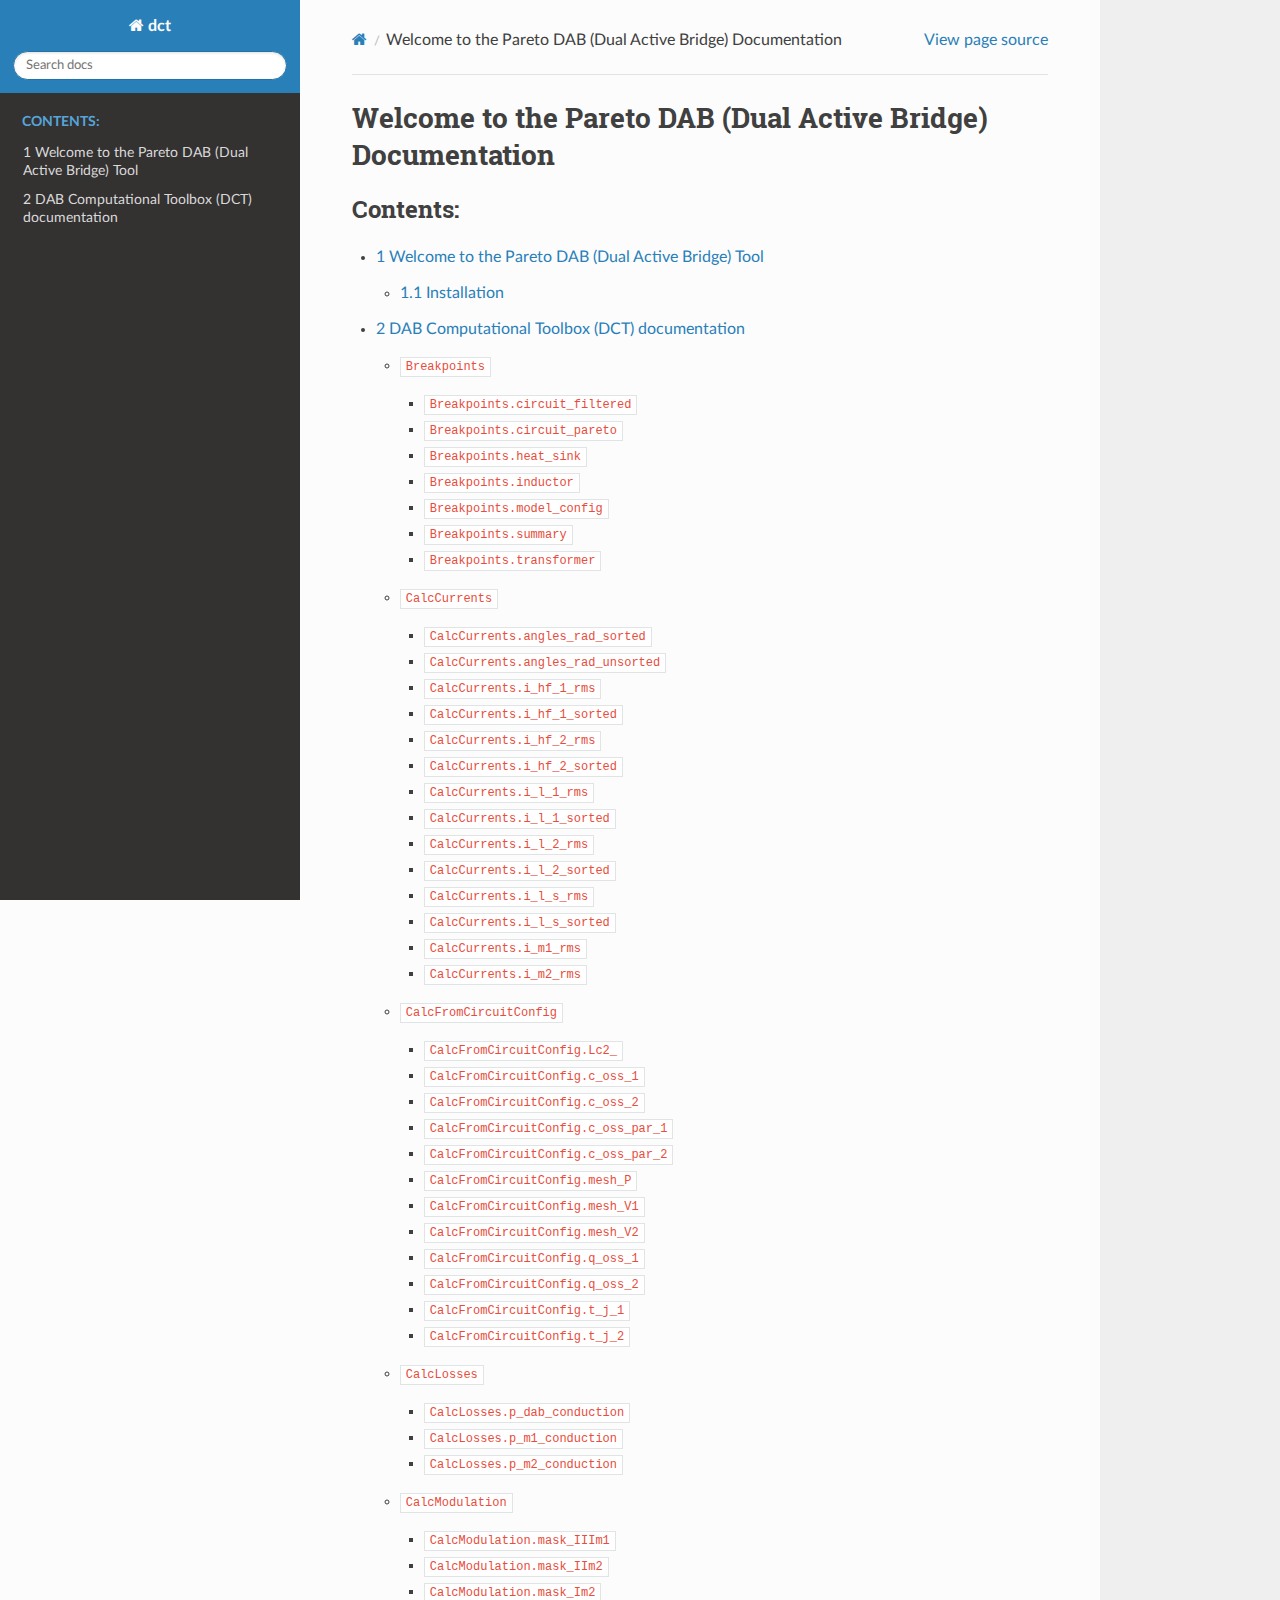
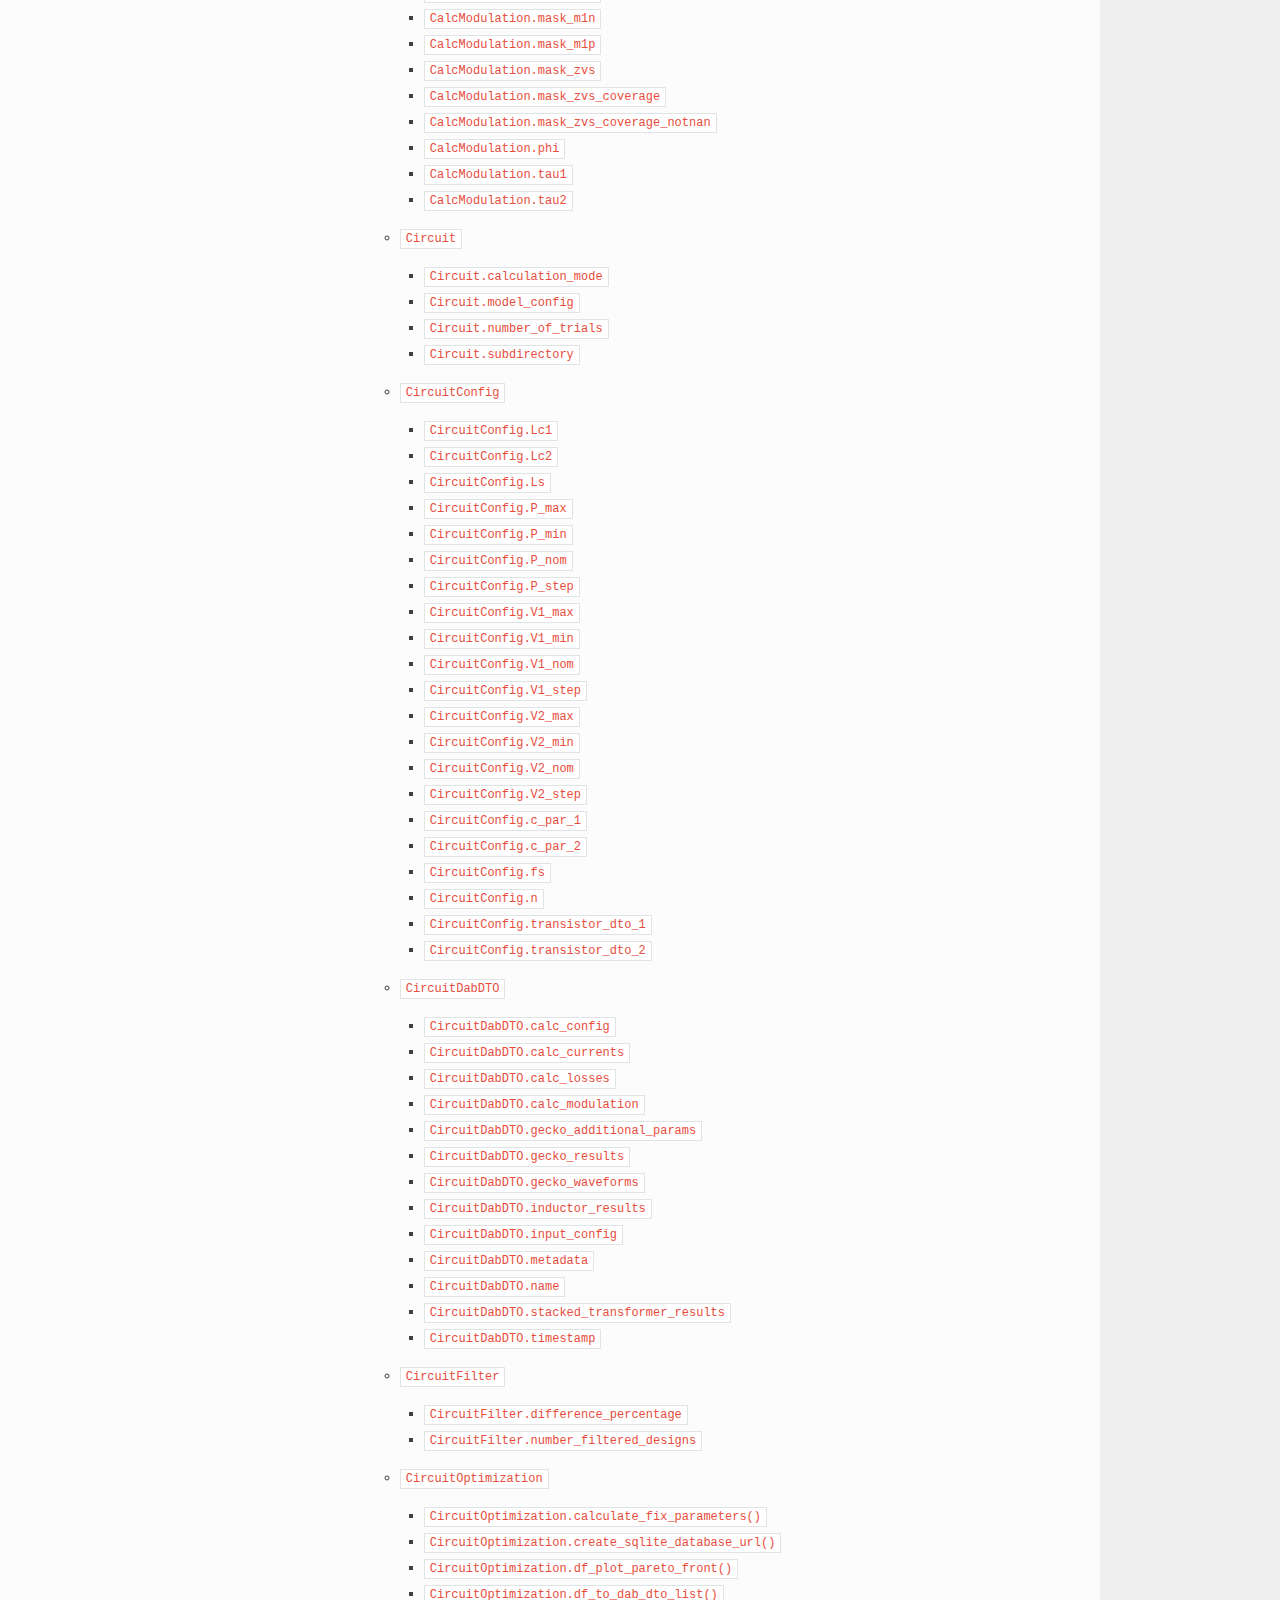
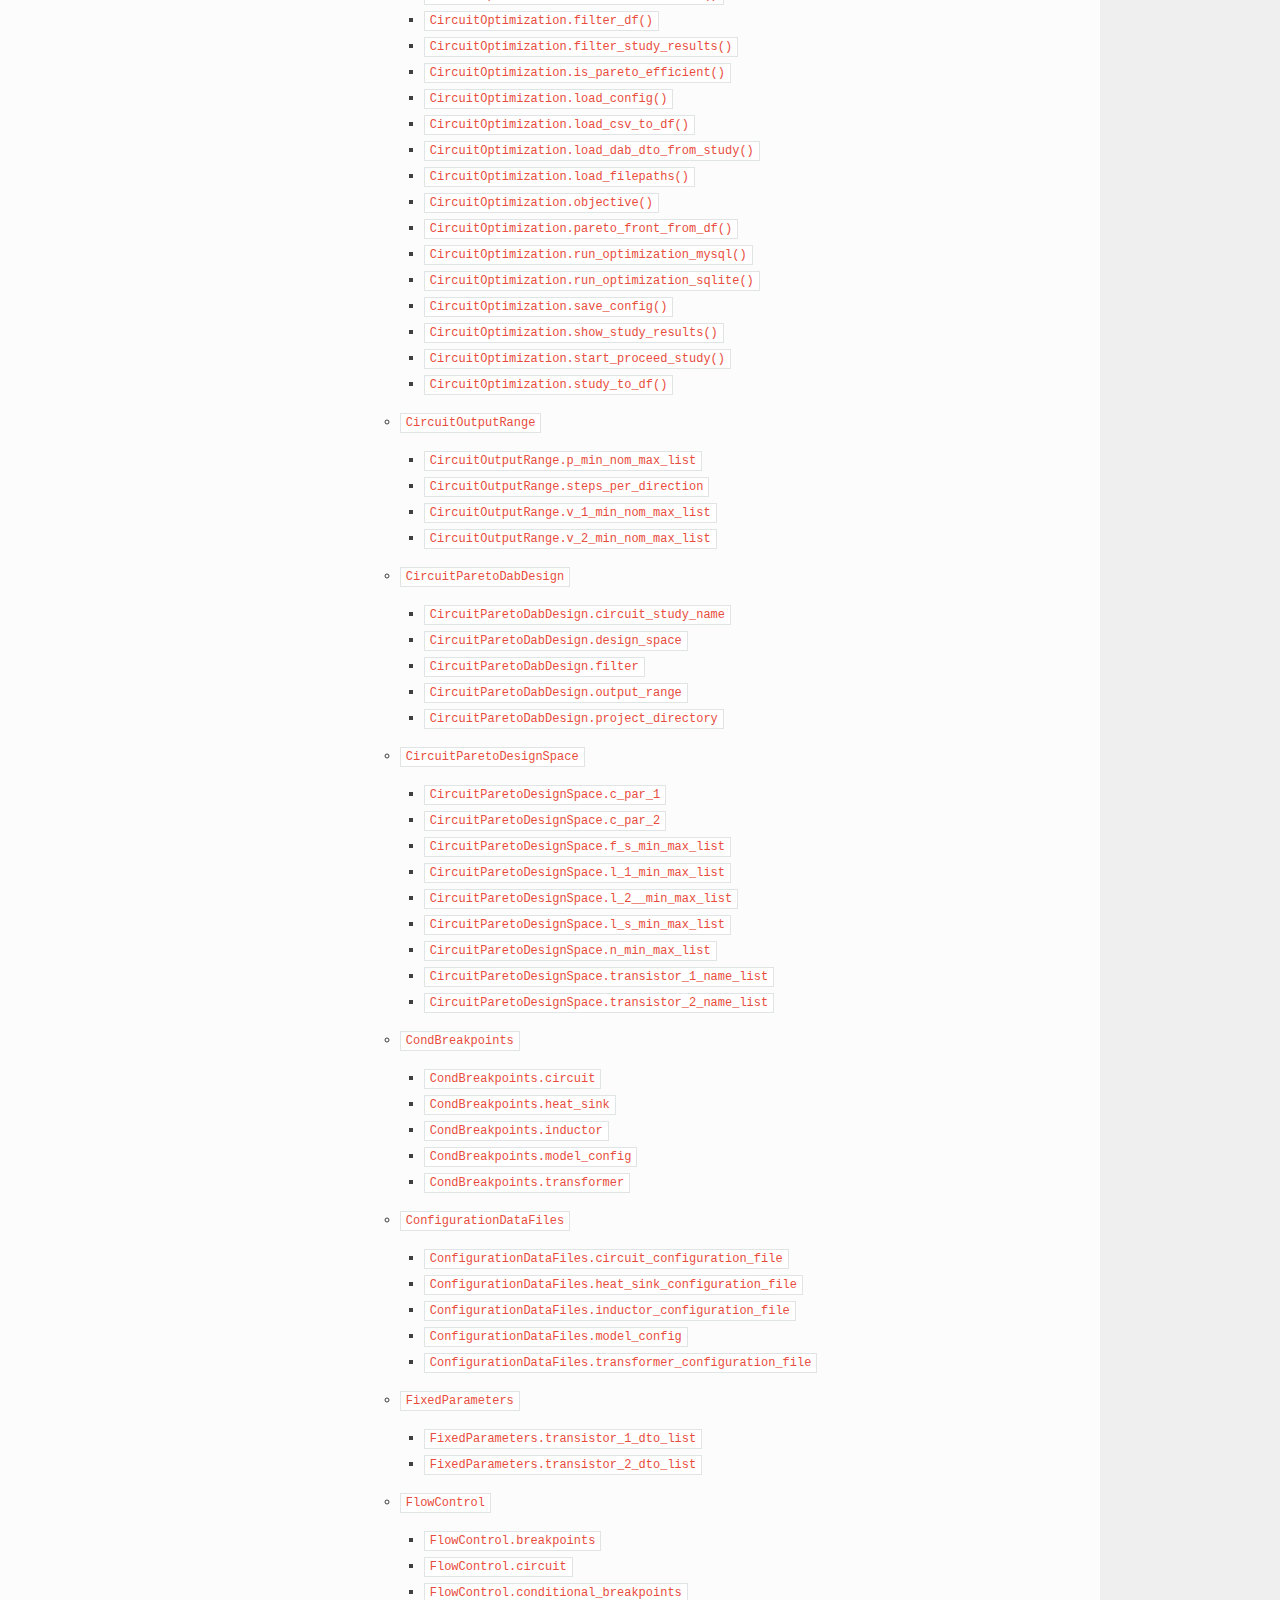
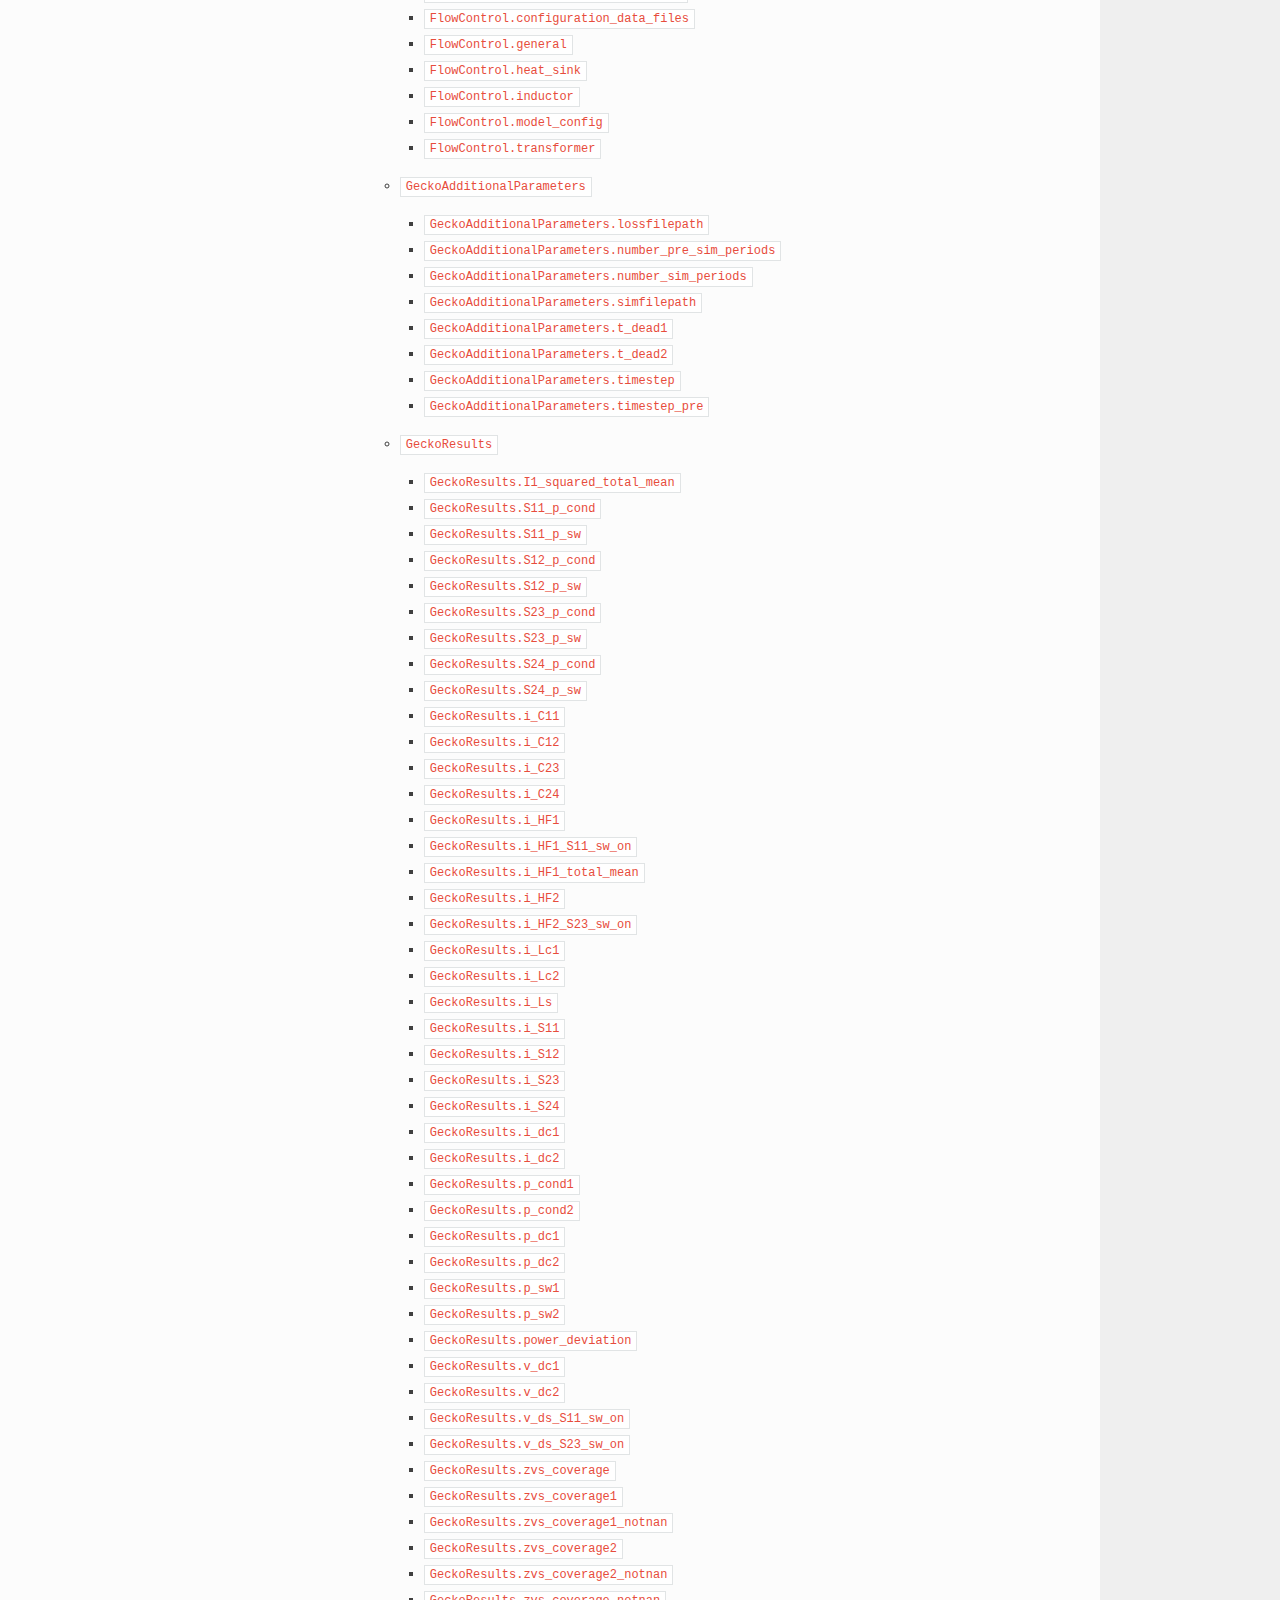
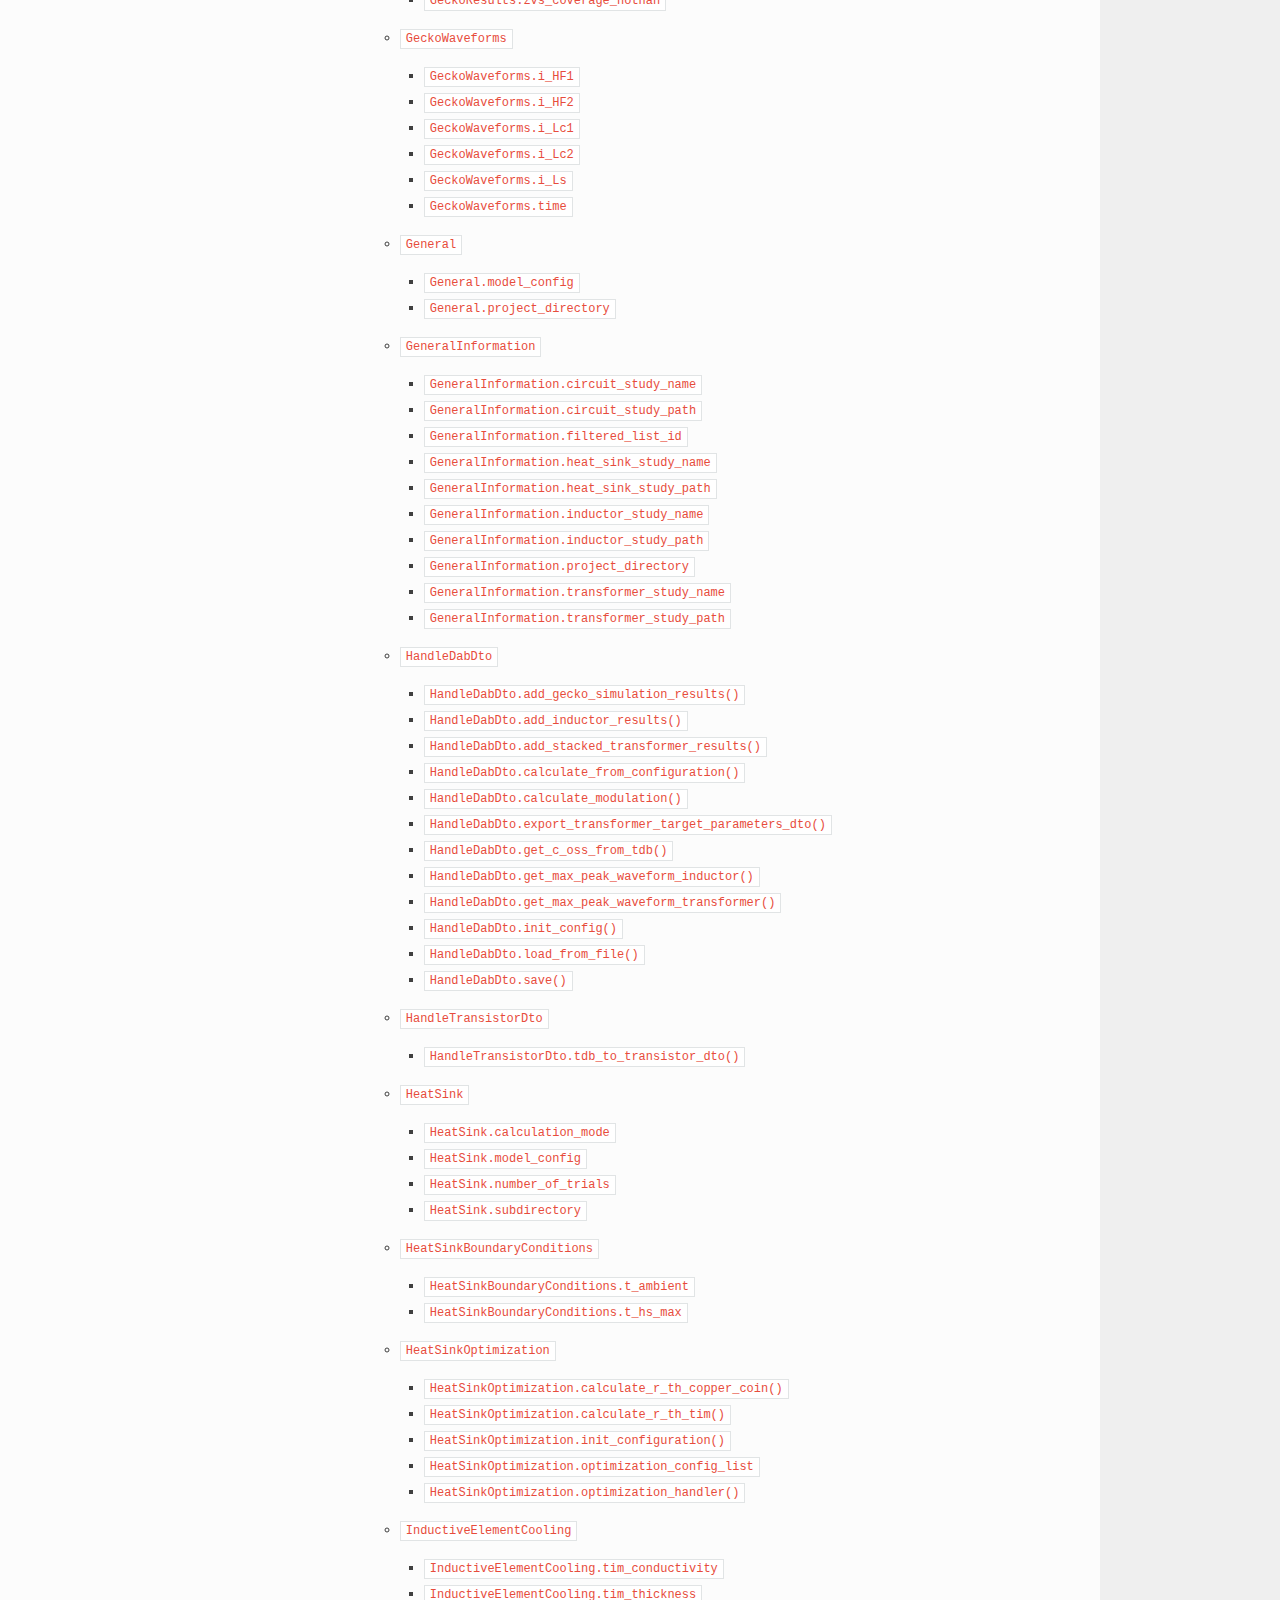
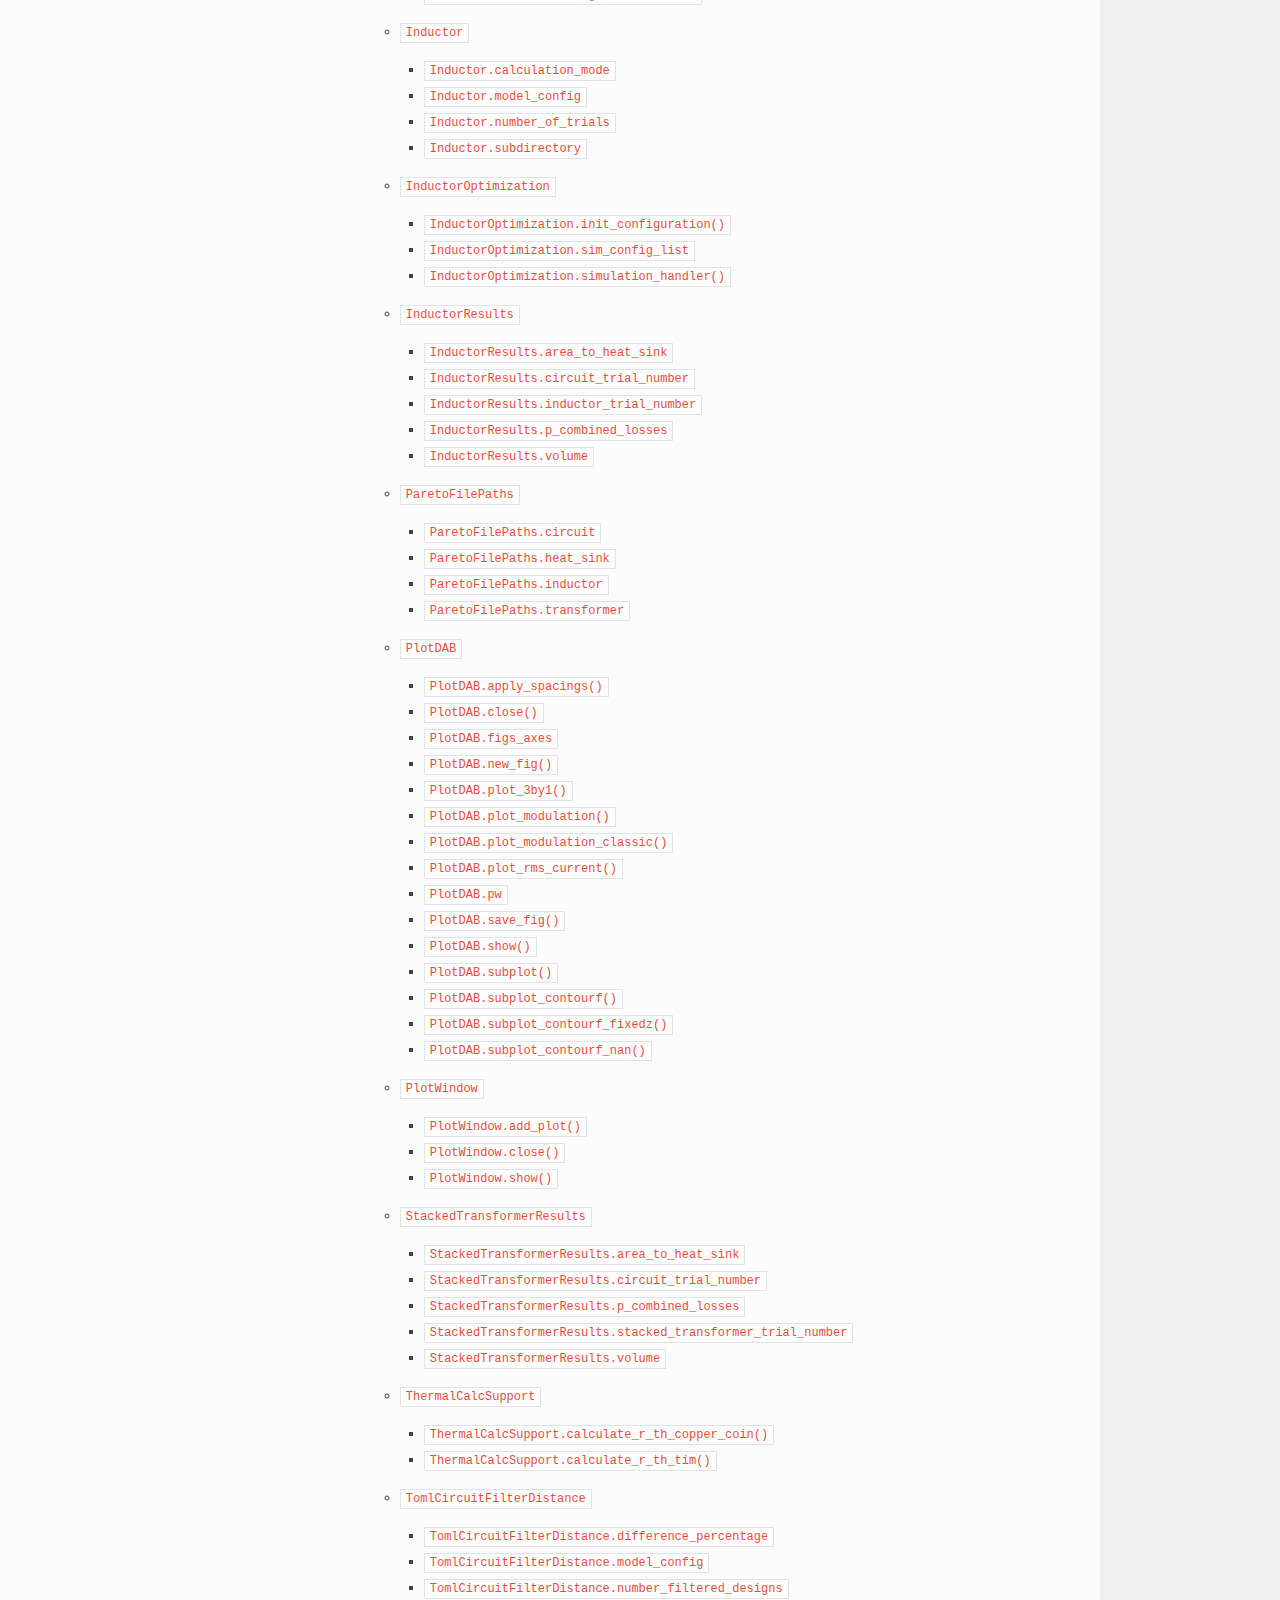
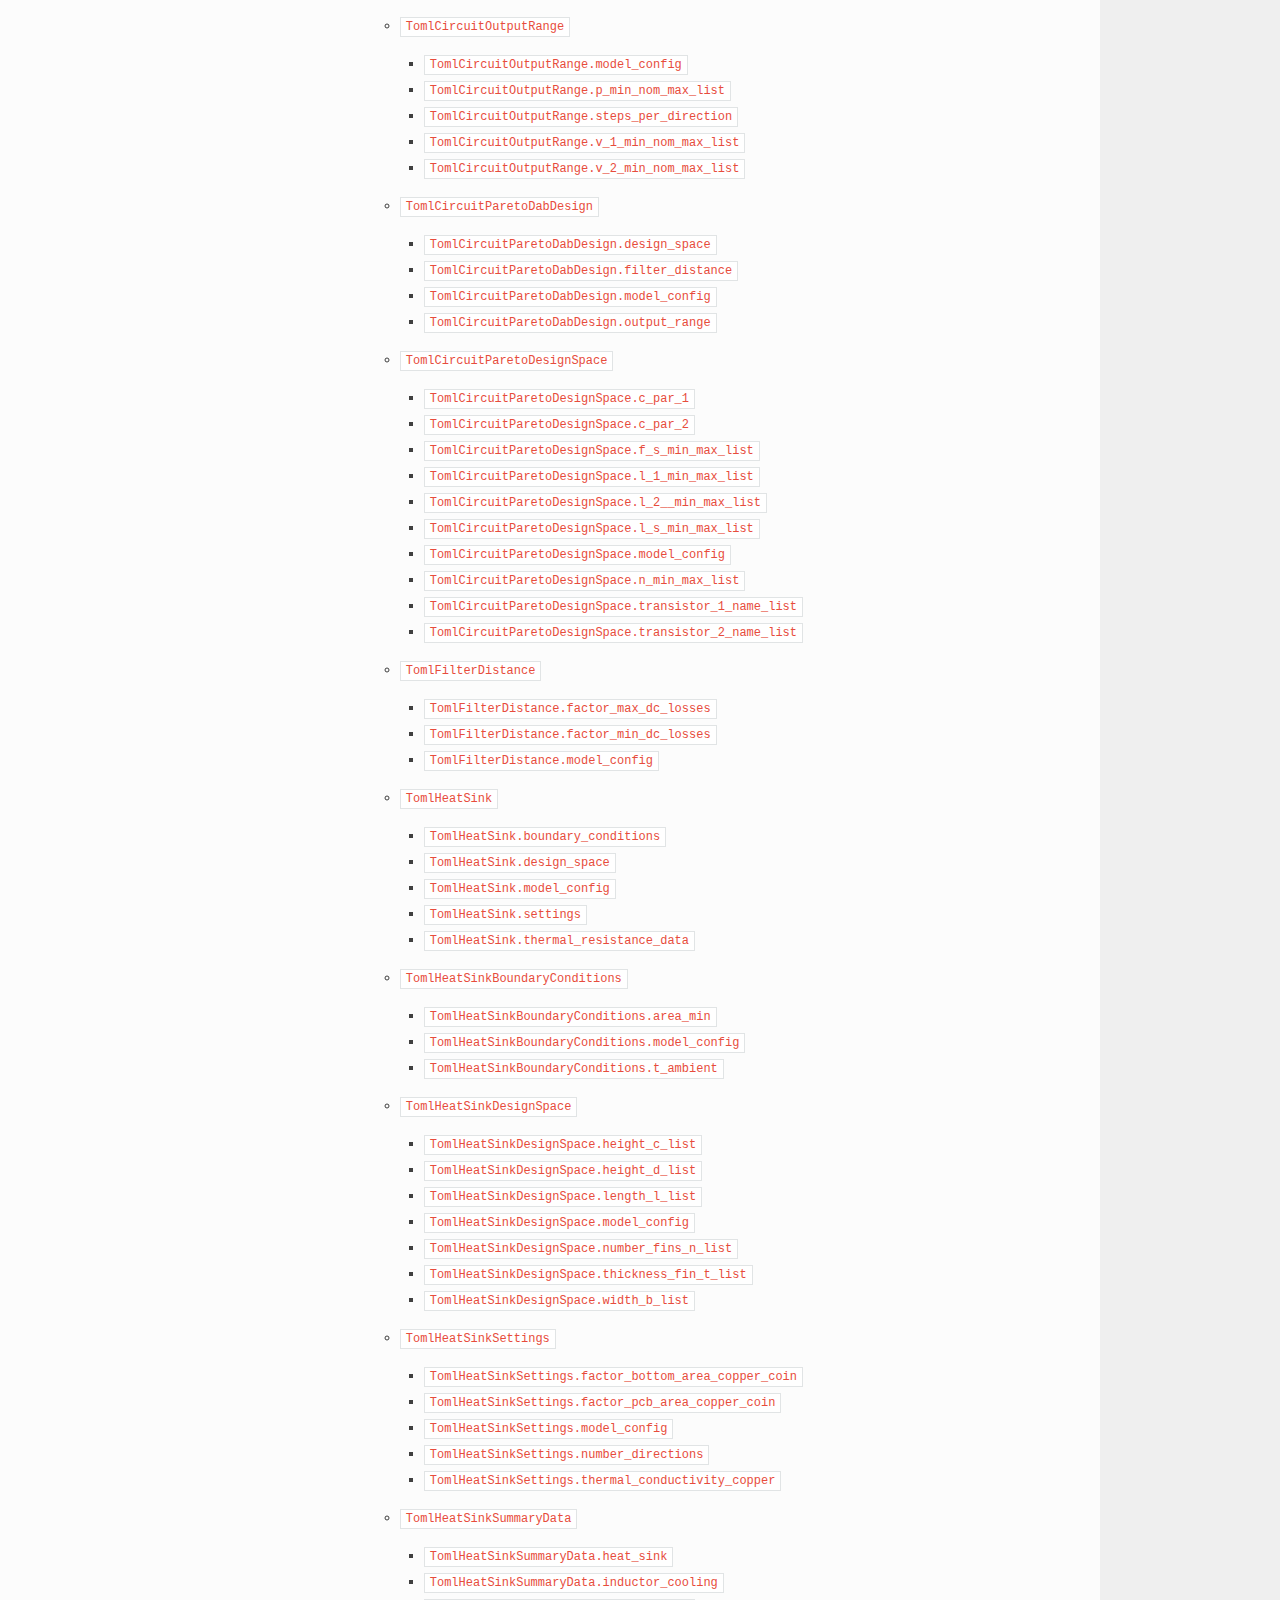
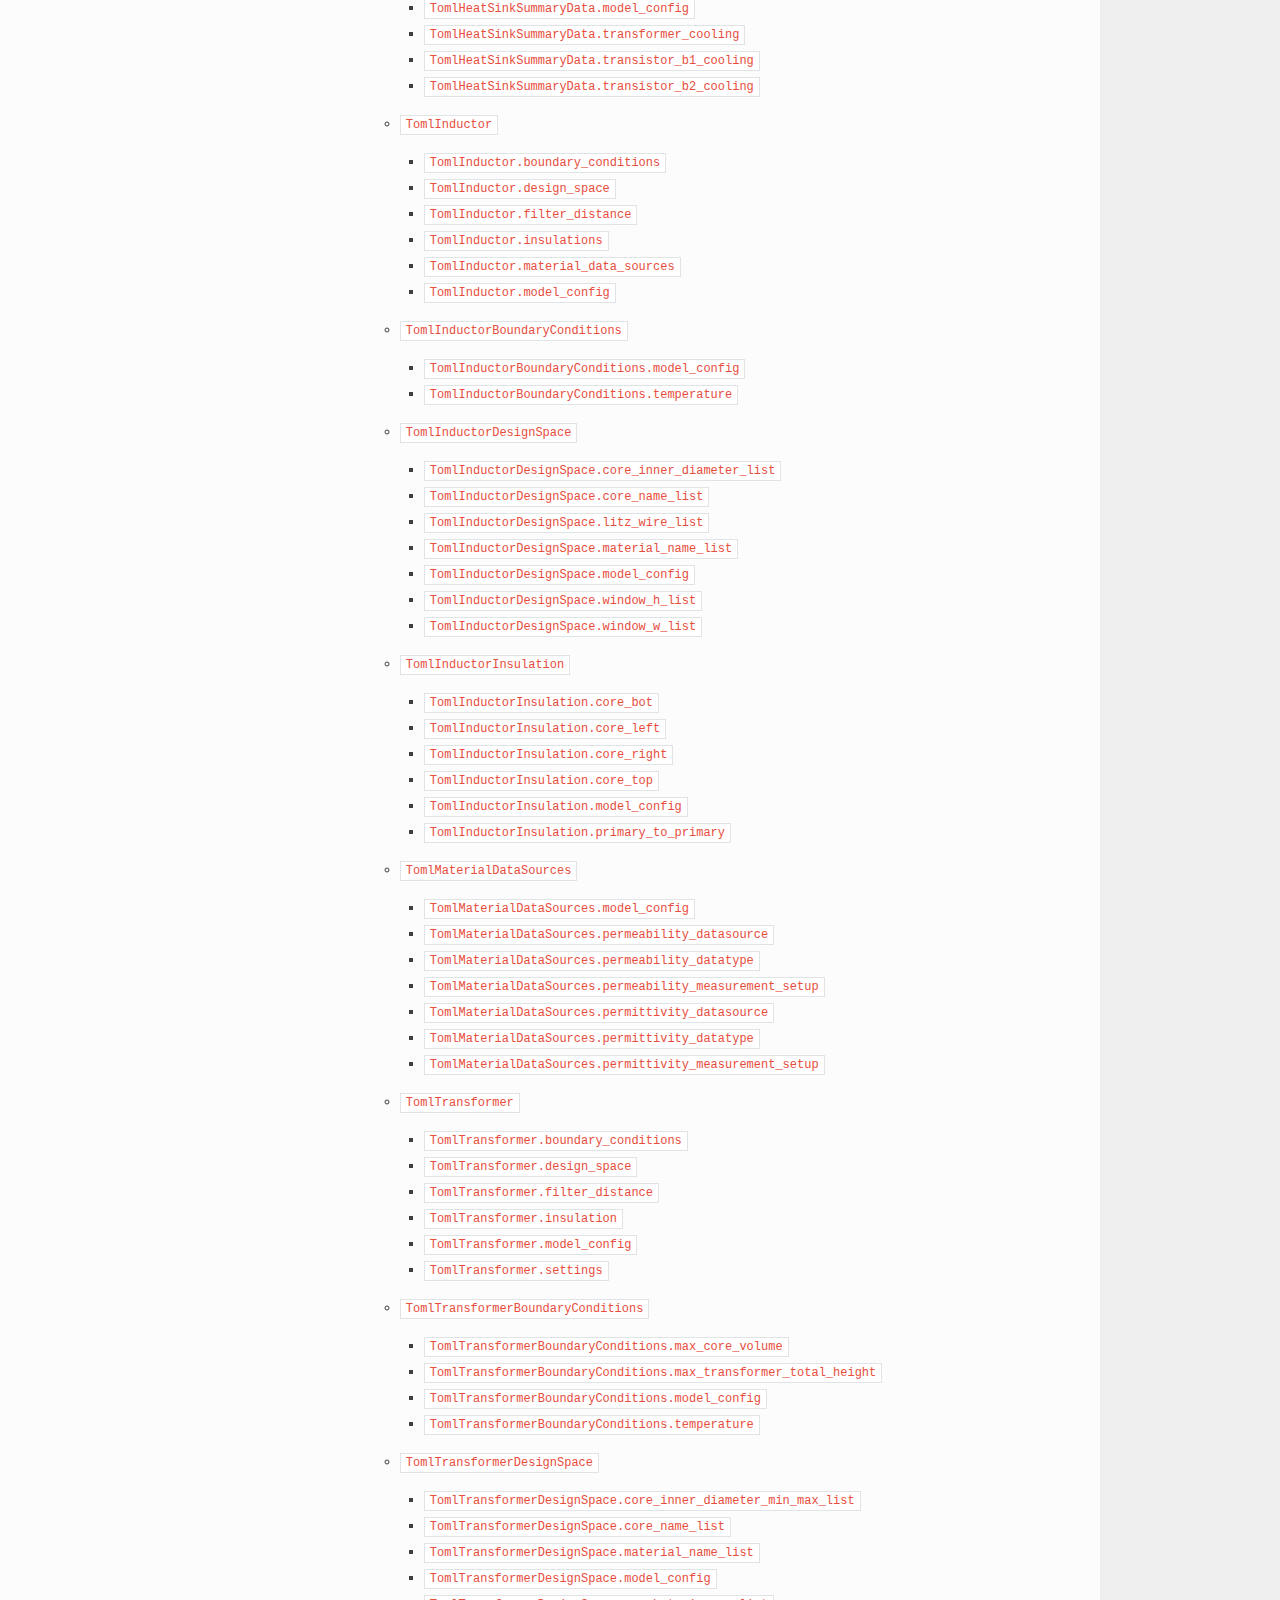
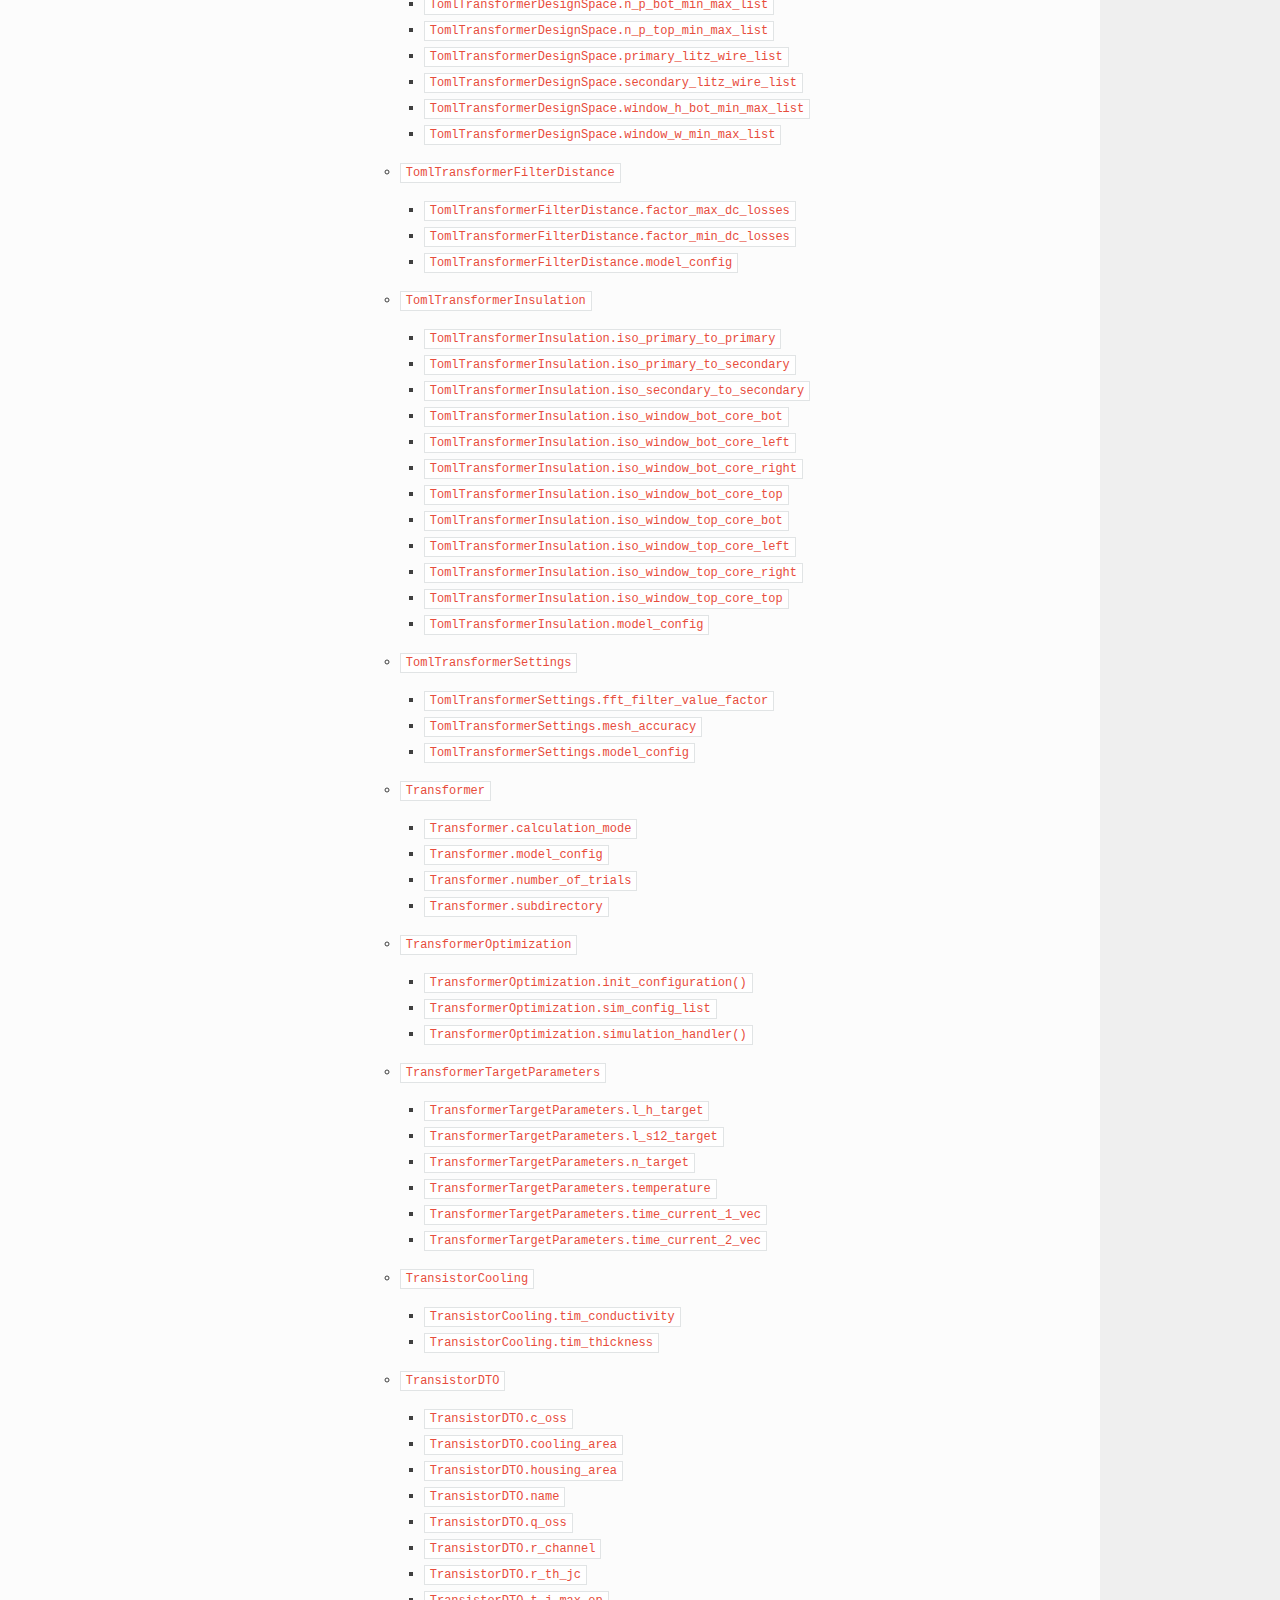
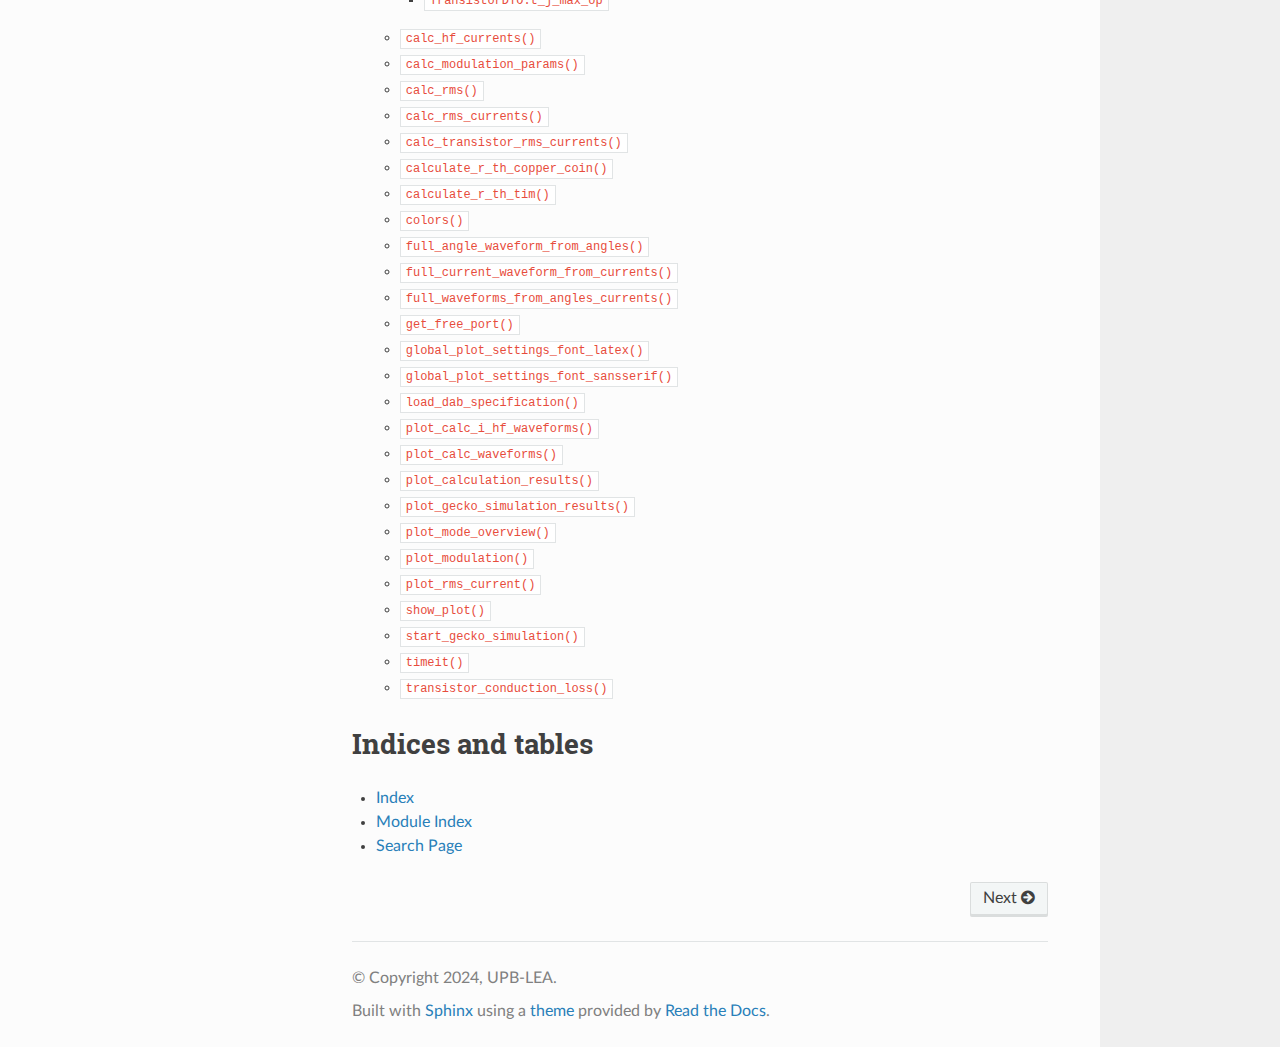
==== commit c10e9583: "deploy: ce431e3cfec8c14e6ac1e13f8a013318a235b7ae" ====
--- a/index.html
+++ b/index.html
@@ -453,7 +453,7 @@
 </ul>
 </li>
 <li class="toctree-l2"><a class="reference internal" href="intro.html#dct.PlotWindow"><code class="docutils literal notranslate"><span class="pre">PlotWindow</span></code></a><ul>
-<li class="toctree-l3"><a class="reference internal" href="intro.html#dct.PlotWindow.addPlot"><code class="docutils literal notranslate"><span class="pre">PlotWindow.addPlot()</span></code></a></li>
+<li class="toctree-l3"><a class="reference internal" href="intro.html#dct.PlotWindow.add_plot"><code class="docutils literal notranslate"><span class="pre">PlotWindow.add_plot()</span></code></a></li>
 <li class="toctree-l3"><a class="reference internal" href="intro.html#dct.PlotWindow.close"><code class="docutils literal notranslate"><span class="pre">PlotWindow.close()</span></code></a></li>
 <li class="toctree-l3"><a class="reference internal" href="intro.html#dct.PlotWindow.show"><code class="docutils literal notranslate"><span class="pre">PlotWindow.show()</span></code></a></li>
 </ul>
